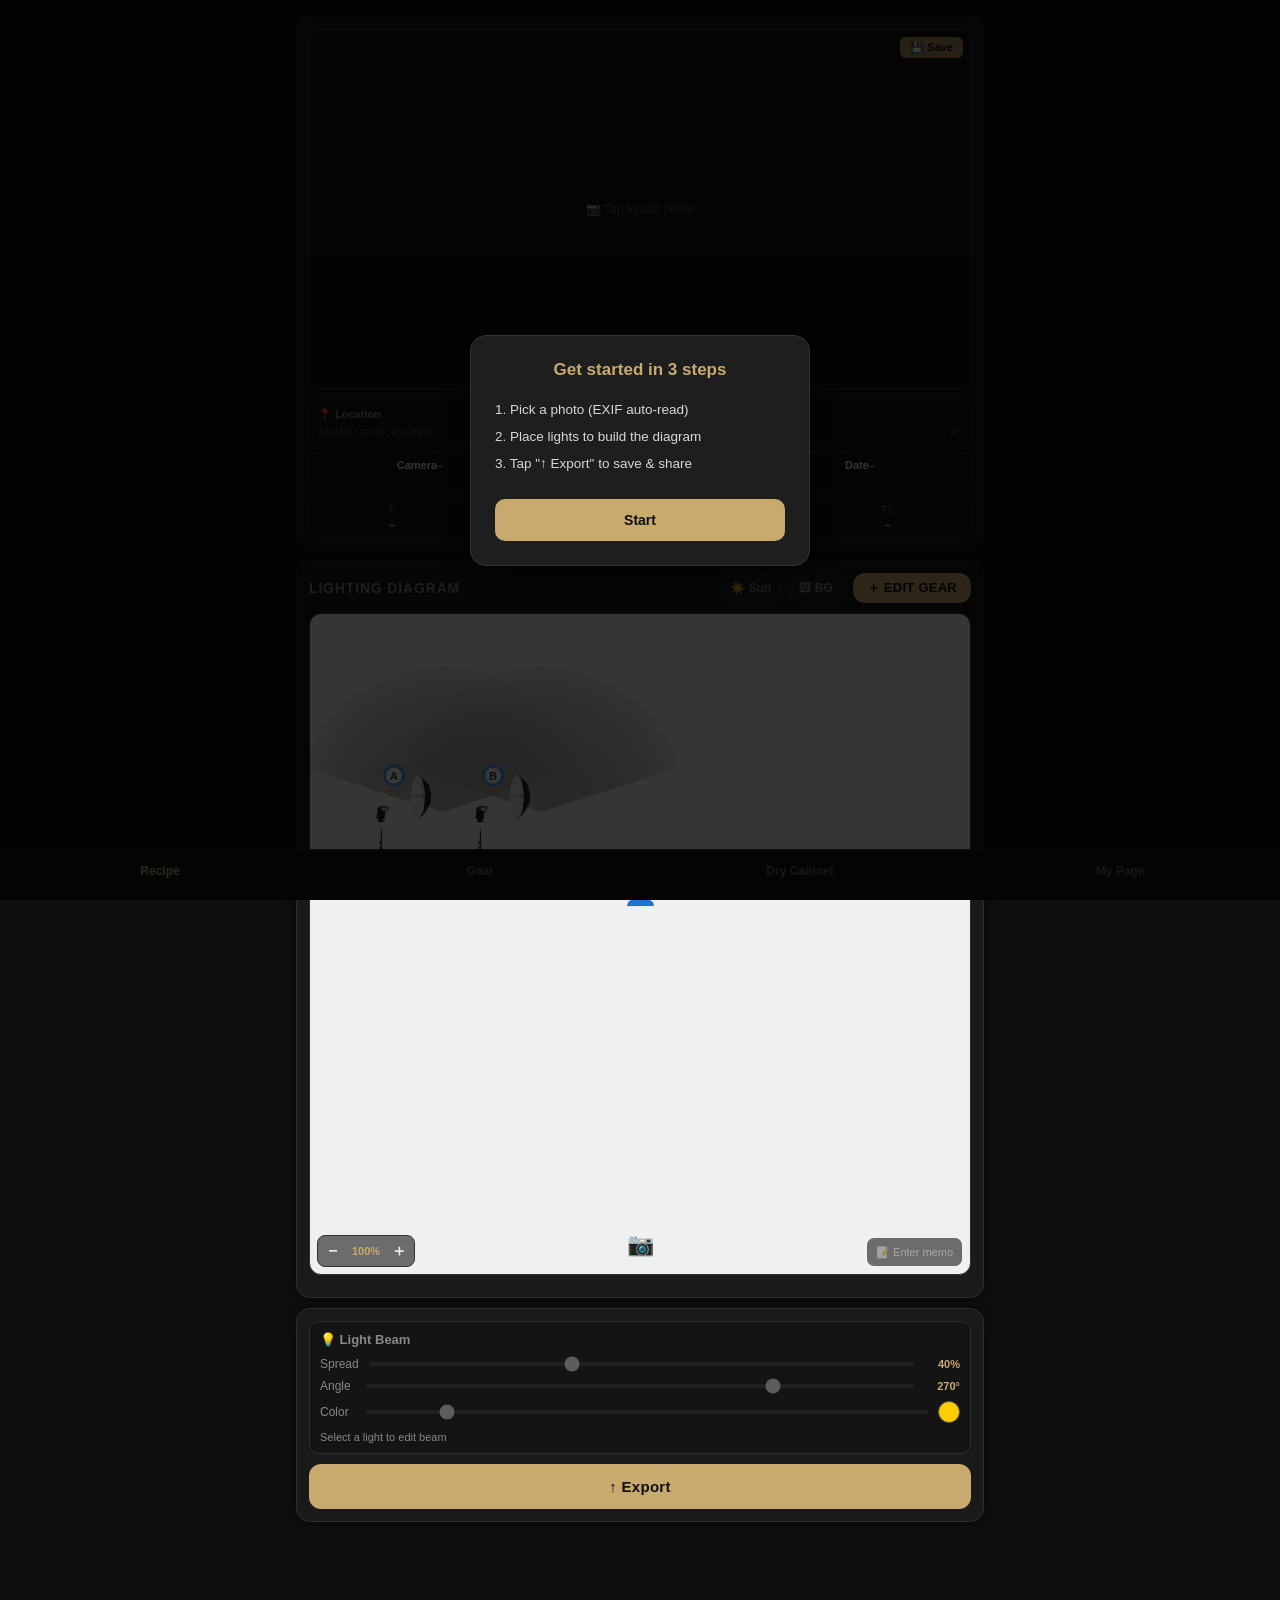
==== index.html @ 97b160a3 "Recipe sharing: share link (recipe capsule), view-only shared recipes, landing page - Export modal: " ====
<!DOCTYPE html>
<html lang="ja">
<head>
<meta charset="utf-8">
<meta name="viewport" content="width=device-width,initial-scale=1,user-scalable=no">
<title>Lighting Recipe v1.7</title>
<link rel="manifest" href="manifest.json">
<link rel="apple-touch-icon" href="icons/apple-touch-icon.png">
<meta name="apple-mobile-web-app-capable" content="yes">
<meta name="apple-mobile-web-app-status-bar-style" content="black-translucent">
<meta name="apple-mobile-web-app-title" content="LR">
<meta name="theme-color" content="#0f0f0f">
<script src="exifr.min.js"></script>
<style>
*{box-sizing:border-box;margin:0;padding:0}
body{font-family:-apple-system,BlinkMacSystemFont,'Helvetica Neue',Arial,sans-serif;background:#0f0f0f;color:#e8e8e8;-webkit-text-size-adjust:100%}
.wrap{max-width:430px;margin:auto;padding:10px}
.card{background:#1a1a1a;border-radius:14px;padding:12px;margin-bottom:10px;box-shadow:0 2px 12px rgba(0,0,0,.5);border:1px solid #2e2e2e}
.card-title{font-size:14px;font-weight:700;color:#888;margin-bottom:10px;letter-spacing:.06em;text-transform:uppercase;display:flex;justify-content:space-between;align-items:center}
/* 写真 */
.photo-box{width:100%;height:200px;background:#111;border-radius:10px;overflow:hidden;display:flex;align-items:center;justify-content:center;cursor:pointer;margin-bottom:10px;position:relative;border:1px solid #2e2e2e}
.photo-box img{width:100%;height:100%;object-fit:contain;display:none}
.photo-box img.loaded{display:block}
.photo-hint{color:#555;font-size:12px;text-align:center;position:absolute}
/* ロケーション・メモ */
.meta-row{display:flex;gap:8px;align-items:stretch}
.info-box{border:1px solid #2e2e2e;border-radius:8px;padding:8px;font-size:11px;color:#666;background:#141414}
.info-box label{display:block;margin-bottom:3px;font-weight:600;white-space:nowrap;color:#888}
.info-box input,.info-box textarea{width:100%;border:none;background:transparent;font-size:12px;color:#e8e8e8;resize:none;outline:none;font-family:inherit}
.info-box input::placeholder,.info-box textarea::placeholder{color:#444}
.info-loc{flex:1;min-width:0}
.info-memo{flex:1.4;min-width:0;display:flex;flex-direction:column}
.info-memo textarea{flex:1;min-height:56px}
/* ロケーション */
.loc-wrap{position:relative}
.loc-input-row{display:flex;align-items:center;gap:3px}
.loc-input-row input{flex:1;min-width:0}
.loc-clear{background:none;border:none;font-size:13px;color:#444;cursor:pointer;padding:0 2px;flex-shrink:0;display:none}
.loc-clear.visible{display:block}
.loc-hint{font-size:10px;color:#c8a96e;background:#1e1a12;border-radius:5px;padding:3px 5px;margin-top:4px;display:none;line-height:1.3;border:1px solid #3a3020}
.loc-hint.show{display:block}
/* 将来：Google Places API対応時にサジェスト・地図CSS復活予定 */
/* EXIF */
.exif-row{display:flex;margin-top:8px;border:1px solid #2e2e2e;border-radius:8px;overflow:hidden;background:#141414}
.exif-row .cell{flex:1;padding:6px 4px;font-size:11px;text-align:center;border-right:1px solid #2e2e2e;color:#e8e8e8}
.exif-row .cell:last-child{border-right:none}
.exif-row .cell b{display:block;font-size:10px;color:#666;font-weight:500;margin-bottom:2px}
.exif-names{display:flex;margin-top:4px;border:1px solid #2e2e2e;border-radius:8px;overflow:hidden;background:#141414}
.exif-names .cell{flex:1;padding:6px 4px;font-size:11px;text-align:center;color:#e8e8e8}
/* キャンバス */
.lighting-wrap{position:relative}
.zoom-ctrl{position:absolute;left:8px;bottom:8px;z-index:6;display:flex;align-items:center;gap:2px;background:rgba(0,0,0,.55);border:1px solid #333;border-radius:8px;padding:2px;-webkit-backdrop-filter:blur(4px);backdrop-filter:blur(4px)}
.zoom-ctrl button{width:26px;height:26px;border:none;background:transparent;color:#e8e8e8;font-size:16px;font-weight:700;cursor:pointer;border-radius:6px;-webkit-tap-highlight-color:transparent}
.zoom-ctrl button:active{background:rgba(255,255,255,.15)}
.zoom-ctrl span{font-size:11px;color:#c8a96e;font-weight:700;min-width:36px;text-align:center;cursor:pointer;-webkit-tap-highlight-color:transparent}
#canvas{width:100%;aspect-ratio:1/1;border:1px solid #2e2e2e;border-radius:12px;background:#f0f0f0;position:relative;overflow:hidden;touch-action:none}
/* 3Dモードから戻ったときのスナップショット表示（アプリ専用。Web版は lr_r3d_view が空なので出ない） */
#diag3dImg{position:absolute;inset:0;width:100%;height:100%;object-fit:cover;border-radius:11px;z-index:3;pointer-events:none}
/* 触って回せる3Dビュー（アプリのみ）。静止画の上に重ね、出力時だけ隠して静止画を撮る */
#diag3dFrame{position:absolute;inset:0;width:100%;height:100%;border:0;border-radius:11px;z-index:4;background:transparent}
/* 図の右上のボタン列。アプリの「3D編集」ボタン(native-bridge)もここに入る＝2Dボタンの隣に並ぶ */
.diag-btns{position:absolute;right:8px;top:8px;z-index:6;display:flex;gap:6px;align-items:center}
.diag-btns button{padding:5px 14px;border:1px solid #c8a96e;border-radius:8px;background:rgba(0,0,0,.55);color:#c8a96e;font-size:12px;font-weight:800;cursor:pointer;-webkit-tap-highlight-color:transparent;-webkit-backdrop-filter:blur(4px);backdrop-filter:blur(4px);position:static}
#canvas.diag3d>#lightSvg,#canvas.diag3d>.subject,#canvas.diag3d>.camera-icon,
#canvas.diag3d .light-node,#canvas.diag3d .direct-item,#canvas.diag3d .sun-node{display:none}
#canvas.diag3d .canvas-memo{z-index:4}
.subject{position:absolute;left:50%;top:42%;transform:translate(-50%,-50%);font-size:28px;user-select:none;cursor:pointer;z-index:5;padding:6px;line-height:1}
.camera-icon{position:absolute;left:50%;bottom:12px;transform:translateX(-50%);font-size:22px;user-select:none;cursor:pointer;z-index:5;padding:4px}
.camera-icon img{width:22px;height:22px;object-fit:contain;border-radius:5px;display:block}
#lightSvg{position:absolute;inset:0;width:100%;height:100%;pointer-events:none;overflow:visible}
/* ライトノード */
.light-node{position:absolute;width:80px;height:145px;background:transparent;border:none;display:flex;flex-direction:column;align-items:center;justify-content:flex-end;cursor:grab;user-select:none;touch-action:none;transition:filter .15s}
.light-node.selected{filter:drop-shadow(0 0 5px rgba(200,169,110,.9))}
/* A-Eラベル円：白抜き */
.ln-label{position:absolute;top:-5px;left:50%;transform:translateX(-50%);width:22px;height:22px;border-radius:50%;border:2.5px solid #555;background:#fff;display:flex;align-items:center;justify-content:center;font-size:11px;font-weight:800;color:#1a1a1a;line-height:1}
/* 出力ラベル */
.ln-output{position:absolute;top:19px;left:50%;transform:translateX(-50%);font-size:9px;font-weight:700;color:#c8a96e;white-space:nowrap;line-height:1}
/* 直接配置アイテム（レフ板・Flag等） */
.direct-item{position:absolute;display:flex;flex-direction:column;align-items:center;cursor:grab;user-select:none;touch-action:none;gap:2px;transition:filter .15s}
.direct-item.selected{filter:drop-shadow(0 0 5px rgba(200,169,110,.9))}
.direct-item img{width:54px;height:54px;object-fit:contain}
.direct-item-name{font-size:9px;color:#555;white-space:nowrap;max-width:70px;overflow:hidden;text-overflow:ellipsis;text-align:center}
.direct-item-del{position:absolute;top:-8px;right:-8px;width:22px;height:22px;background:#c0392b;color:#fff;border:none;border-radius:50%;font-size:12px;line-height:22px;text-align:center;cursor:pointer;display:none;padding:0}
.direct-item-del::before{content:'';position:absolute;top:-9px;left:-9px;right:-9px;bottom:-9px}
.direct-item.selected .direct-item-del{display:block}
.di-height-ring{width:42px;height:42px;border-radius:50%;display:flex;align-items:center;justify-content:center;margin-bottom:1px}
/* キャンバス内メモ（直接入力） */
.canvas-memo{position:absolute;right:8px;bottom:8px;min-width:80px;max-width:50%;min-height:28px;background:rgba(0,0,0,0.55);color:#fff;font-size:11px;line-height:1.5;padding:6px 9px;border-radius:7px;white-space:pre-wrap;word-break:break-all;backdrop-filter:blur(2px);-webkit-backdrop-filter:blur(2px);outline:none;cursor:text;-webkit-user-select:text;user-select:text}
.canvas-memo:empty:before{content:attr(data-placeholder);color:rgba(255,255,255,0.4);pointer-events:none}
/* 反転ボタン */
.btn-flip{display:inline-flex;align-items:center;gap:5px;padding:6px 12px;border:1px solid #333;border-radius:8px;background:#222;font-size:12px;font-weight:600;color:#aaa;cursor:pointer;margin-top:6px;-webkit-tap-highlight-color:transparent}
.btn-flip:active{background:#2a2a2a}
.btn-flip.flipped{background:#2a2218;border-color:#c8a96e;color:#c8a96e}
/* パネル */
#panel{margin-top:10px}
.panel-card{border:1px solid #2e2e2e;border-radius:10px;padding:10px;background:#141414}
.panel-title{font-size:13px;font-weight:700;margin-bottom:10px;color:#e8e8e8}
.slider-row{display:flex;align-items:center;gap:10px;margin-bottom:8px}
.slider-row label{font-size:12px;color:#888;min-width:36px}
.slider-row input[type=range]{flex:1;accent-color:#c8a96e;-webkit-appearance:none;height:4px;border-radius:2px;background:#333}
.slider-val{font-size:11px;color:#c8a96e;font-weight:700;min-width:36px;text-align:right}
.items-list{margin-top:8px}
.item-tag{display:inline-block;background:#252218;color:#c8a96e;border-radius:6px;padding:3px 8px;font-size:11px;margin:2px;border:1px solid #3a3020}
/* 反転ボタンと機材タグの同居行。タグが1行に収まらない場合は折り畳み（+Nで展開）。
   ここを可変長にしないことで、下の光パーツカードの位置が機材数に左右されなくなる */
.flip-row{display:flex;align-items:flex-start;gap:8px;margin-top:6px}
.flip-row .btn-flip{margin-top:0;flex-shrink:0}
.items-inline{flex:1;display:flex;flex-wrap:wrap;gap:0;max-height:26px;overflow:hidden;min-width:0}
.items-inline.expanded{max-height:none}
.items-more{flex-shrink:0;background:#1c1c1c;color:#888;border:1px solid #333;border-radius:6px;padding:3px 7px;font-size:11px;font-weight:700;cursor:pointer;-webkit-tap-highlight-color:transparent}
/* 光パーツパネル */
.light-panel-card{border:1px solid #2e2e2e;border-radius:10px;padding:10px;background:#141414;margin-bottom:10px}
.light-panel-title{font-size:13px;font-weight:700;margin-bottom:10px;color:#888}
/* 色スライダー用スウォッチ */
.color-swatch{width:22px;height:22px;border-radius:50%;border:1.5px solid #555;flex-shrink:0}
/* 太陽ノード */
.sun-node{position:absolute;width:50px;height:50px;border-radius:50%;cursor:grab;user-select:none;touch-action:none;transform:translate(-50%,-50%);transition:filter .15s;flex-shrink:0}
.sun-node.selected{filter:drop-shadow(0 0 8px rgba(255,160,0,.95))}
.sun-node svg{width:50px;height:50px;display:block;overflow:visible}
/* 太陽ボタンON状態 */
#sunToggleBtn.sun-on{background:#2a1e00;border-color:#c8a96e;color:#c8a96e}
/* 背景選択シート */
#bgSheet{display:none;position:fixed;inset:0;background:rgba(0,0,0,.6);z-index:510;align-items:flex-end;justify-content:center}
#bgSheet.open{display:flex}
.bg-sheet-inner{background:#1a1a1a;border-radius:20px 20px 0 0;padding:16px 16px 0;width:100%;max-width:430px;border-top:1px solid #333;padding-bottom:calc(env(safe-area-inset-bottom,0px) + 80px)}
.bg-sheet-title{font-size:13px;font-weight:700;color:#888;letter-spacing:.06em;text-transform:uppercase;margin-bottom:12px;text-align:center}
.bg-options{display:grid;grid-template-columns:repeat(3,1fr);gap:8px;margin-bottom:14px}
.bg-opt{border:1.5px solid #333;border-radius:10px;padding:8px 4px;text-align:center;cursor:pointer;background:#141414;-webkit-tap-highlight-color:transparent}
.bg-opt.active{border-color:#c8a96e;background:#2a2218}
.bg-opt-preview{width:100%;aspect-ratio:1/1;border-radius:6px;margin-bottom:5px;overflow:hidden;display:flex;align-items:center;justify-content:center}
.bg-opt-label{font-size:10px;color:#aaa;font-weight:600}
.bg-opt.active .bg-opt-label{color:#c8a96e}
.bg-color-row{display:flex;align-items:center;gap:10px;padding:8px 0 10px;border-top:1px solid #2a2a2a}
.bg-color-row label{font-size:12px;color:#888;flex:1}
.bg-sheet-close{width:100%;padding:12px;border:1px solid #333;border-radius:12px;background:transparent;color:#888;font-size:14px;cursor:pointer;margin-bottom:4px}
/* 背景選択シートアイテム */
.bg-sheet-opt{border:1.5px solid #333;border-radius:10px;overflow:hidden;cursor:pointer;background:#141414;-webkit-tap-highlight-color:transparent}
.bg-sheet-opt.active{border-color:#c8a96e}
.bg-sheet-preview{width:100%;aspect-ratio:1/1;overflow:hidden}
.bg-sheet-preview svg{width:100%;height:100%;display:block}
.bg-sheet-label{font-size:10px;font-weight:600;color:#aaa;text-align:center;padding:5px 2px}
.bg-sheet-opt.active .bg-sheet-label{color:#c8a96e}
/* 背景紙の柄チップ */
.bgpat-chip{padding:6px 10px;border:1px solid #333;border-radius:14px;background:#141414;color:#999;font-size:11px;font-weight:600;cursor:pointer;-webkit-tap-highlight-color:transparent}
.bgpat-chip.active{border-color:#c8a96e;color:#c8a96e;background:#2a2218}
/* 背景選択ボタン */
.bg-sel-btn{padding:4px 7px;border:none;border-radius:7px;font-size:11px;font-weight:600;color:#666;background:transparent;cursor:pointer;white-space:nowrap;-webkit-tap-highlight-color:transparent;transition:background .12s,color .12s}
.bg-sel-btn.active{background:#c8a96e;color:#0f0f0f}
/* 背景トグル（旧・互換用に残す） */
.bg-toggle input[type=checkbox]{display:none}
.bg-toggle-btn{display:inline-block;padding:5px 10px;border:1px solid #333;border-radius:8px;font-size:12px;font-weight:600;color:#888;background:#222;cursor:pointer;transition:background .15s,color .15s;user-select:none}
.bg-toggle input:checked+.bg-toggle-btn{background:#c8a96e;color:#0f0f0f;border-color:#c8a96e}
/* リセットボタン */
.btn-reset{position:absolute;top:8px;left:8px;z-index:10;background:rgba(0,0,0,0.7);color:#aaa;border:1px solid #333;border-radius:6px;padding:4px 8px;font-size:11px;font-weight:600;cursor:pointer;backdrop-filter:blur(4px);-webkit-backdrop-filter:blur(4px);display:none}
.btn-reset.visible{display:block}
.btn-reset:active{background:rgba(180,0,0,0.7);color:#fff}
/* 保存ボタン */
.btn-save-recipe{position:absolute;top:8px;right:8px;z-index:10;background:rgba(200,169,110,0.85);color:#0f0f0f;border:none;border-radius:6px;padding:4px 10px;font-size:11px;font-weight:700;cursor:pointer;backdrop-filter:blur(4px);-webkit-backdrop-filter:blur(4px)}
.btn-save-recipe:active{background:rgba(200,169,110,1)}
/* 保存ダイアログ */
#saveDialog{display:none;position:fixed;inset:0;background:rgba(0,0,0,.75);z-index:600;align-items:center;justify-content:center;padding:20px}
#saveDialog.open{display:flex}
.save-dlg{background:#1e1e1e;border:1px solid #333;border-radius:16px;padding:20px;width:100%;max-width:340px}
.save-dlg h3{font-size:16px;font-weight:700;color:#e8e8e8;margin-bottom:14px}
.save-dlg input{width:100%;padding:10px;border:1px solid #333;border-radius:8px;font-size:14px;outline:none;background:#141414;color:#e8e8e8;margin-bottom:16px}
.save-dlg input:focus{border-color:#c8a96e}
.save-dlg-btns{display:flex;gap:8px}
.save-dlg-btns button{flex:1;padding:12px;border-radius:10px;font-size:14px;font-weight:600;cursor:pointer}
.btn-save-cancel{background:#252525;border:1px solid #333;color:#aaa}
.btn-save-ok{background:#c8a96e;border:none;color:#0f0f0f}
/* ── 出力モーダル ── */
#exportModal{display:none;position:fixed;inset:0;background:rgba(0,0,0,.8);z-index:300;align-items:center;justify-content:center;padding:20px;overflow-y:auto}
#exportModal.open{display:flex}
.export-sheet{background:#1a1a1a;border-radius:16px;padding:20px;width:100%;max-width:400px;border:1px solid #333;max-height:calc(100vh - 40px);overflow-y:auto}
.export-sheet h3{font-size:15px;font-weight:700;color:#e8e8e8;margin-bottom:16px;text-align:center}
.export-checks{display:flex;flex-direction:column;gap:12px;margin-bottom:20px}
.export-check-row{display:flex;align-items:center;gap:10px;cursor:pointer}
.export-check-row input[type=checkbox]{width:18px;height:18px;accent-color:#c8a96e;cursor:pointer;flex-shrink:0}
.export-check-row span{font-size:13px;color:#e8e8e8}
.btn-export-go{width:100%;padding:14px;border:none;border-radius:12px;background:#c8a96e;color:#0f0f0f;font-size:15px;font-weight:700;cursor:pointer;margin-bottom:10px}
.btn-export-cancel{width:100%;padding:12px;border:1px solid #333;border-radius:12px;background:transparent;color:#888;font-size:14px;cursor:pointer}
.btn-builder{display:block;width:100%;padding:14px;border:none;border-radius:12px;background:#c8a96e;color:#0f0f0f;font-size:15px;font-weight:700;cursor:pointer;text-align:center;text-decoration:none;-webkit-tap-highlight-color:transparent;letter-spacing:.02em}
.btn-builder:active{background:#b8956a}
/* 保存上限ダイアログ */
#limitOverlay{display:none;position:fixed;inset:0;background:rgba(0,0,0,.75);z-index:700;align-items:center;justify-content:center;padding:20px}
#limitOverlay.open{display:flex}
.limit-dlg{background:#1e1e1e;border:1px solid #333;border-radius:16px;padding:24px;max-width:320px;width:100%}
.limit-dlg h3{font-size:16px;font-weight:800;color:#e8e8e8;margin-bottom:8px}
.limit-dlg p{font-size:13px;color:#888;line-height:1.7;margin-bottom:20px}
.limit-btns{display:flex;flex-direction:column;gap:8px}
.btn-limit-delete{padding:13px;border-radius:10px;font-size:14px;font-weight:700;cursor:pointer;background:#252525;border:1px solid #444;color:#e8e8e8;width:100%}
.btn-limit-sub{padding:13px;border-radius:10px;font-size:14px;font-weight:700;cursor:pointer;background:#c8a96e;border:none;color:#0f0f0f;width:100%}
.btn-limit-cancel{padding:11px;border-radius:10px;font-size:13px;cursor:pointer;background:transparent;border:1px solid #2a2a2a;color:#666;width:100%}
/* タブバー */
.tab-bar{position:fixed;bottom:0;left:0;right:0;display:flex;background:#111;border-top:1px solid #2e2e2e;z-index:500;max-width:100%}
.tab-bar a{flex:1;display:flex;align-items:flex-start;justify-content:center;padding:14px 0 calc(env(safe-area-inset-bottom,0px) + 22px);text-decoration:none;font-size:12px;font-weight:600;color:#666;-webkit-tap-highlight-color:transparent;transition:color .15s}
.tab-bar a.active{color:#c8a96e}
.tab-spacer{height:82px}
/* ── PC・タブレット横（広い画面）：写真とライティング図をゆったり大きく表示 ──
   末尾に置くことで、上の基本ルール(.photo-box height等)を確実に上書きする。
   図はノード位置が%指定なので幅が広がれば自動でスケールする。 */
/* ── ⭐9/15 共有レシピ（見るだけ）: 写真なし・図は2D/3Dビューのみ・操作ロック ── */
.shared-view .photo-box, .shared-view #btnReset, .shared-view #btnSave, .shared-view #panel,
.shared-view #beamPanelCard, .shared-view #lead3dChip, .shared-view .bg-toggle-btn, .shared-view #editBtnLink { display:none !important }
.shared-view .light-node, .shared-view .direct-item, .shared-view .subject, .shared-view .camera-icon,
.shared-view .exif-names .cell, .shared-view #canvasMemo, .shared-view #locInput { pointer-events:none }
.shared-view #locClearBtn, .shared-view #firstHint { display:none !important }
#sharedHead { display:none; padding:12px 14px; border:1px solid #3d6fb8; border-radius:12px; background:#101826; margin-bottom:10px }
.shared-view #sharedHead { display:block }
#sharedHead .sh-title { font-size:13px; font-weight:800; color:#7fb0ff }
#sharedHead .sh-name { font-size:16px; font-weight:800; color:#e8e8e8; margin-top:4px; word-break:break-all }
#sharedHead .sh-hint { font-size:11px; color:#888; margin-top:4px; line-height:1.5 }
#sharedBar { display:none }
.shared-view #sharedBar { display:block }
#sharedBar .btn-close-shared { width:100%; padding:14px; border:1px solid #3d6fb8; border-radius:12px; background:#101826; color:#7fb0ff; font-size:14px; font-weight:800; cursor:pointer; -webkit-tap-highlight-color:transparent }
#sharedImportDlg { display:none; position:fixed; inset:0; background:rgba(0,0,0,.8); z-index:900; align-items:center; justify-content:center; padding:20px }
#sharedImportDlg.open { display:flex }
#sharedImportDlg .sid { background:#1e1e1e; border:1px solid #333; border-radius:16px; max-width:360px; width:100%; padding:22px }
#sharedImportDlg h3 { margin:0 0 10px; font-size:16px; color:#7fb0ff }
#sharedImportDlg p { font-size:13px; color:#ccc; line-height:1.6; margin:0 0 8px }
#sharedImportDlg .sid-incl { font-size:11px; color:#888; margin-bottom:14px }
#sharedImportDlg button { width:100%; padding:12px; border:none; border-radius:10px; font-size:14px; font-weight:800; cursor:pointer; margin-top:8px }
#sharedImportDlg .sid-yes { background:#c8a96e; color:#0f0f0f }
#sharedImportDlg .sid-no { background:#2a2a2a; color:#aaa }
@media (min-width:820px){
  .wrap{max-width:720px;padding:16px}
  .photo-box{height:360px}
}
</style>
</head>
<body>
<div class="wrap">
  <div class="card">
    <!-- ⭐9/15 共有レシピ（見るだけ）の見出し。写真枠の代わりに出す -->
    <div id="sharedHead">
      <div class="sh-title" data-i18n="sharedViewTitle">🔗 共有レシピ（見るだけ）</div>
      <div class="sh-name" id="sharedHeadName"></div>
      <div class="sh-hint" data-i18n="sharedViewHint">図は動かせません。3Dでは動かして確認できます（保存はされません）</div>
    </div>
    <!-- 写真エリア（リセットボタン付き） -->
    <div style="position:relative">
      <button class="btn-reset" id="btnReset" type="button" onclick="resetAll()" data-i18n="btnReset">🔄 新規</button>
      <button class="btn-save-recipe" id="btnSave" type="button" onclick="saveRecipeDialog()" data-i18n="btnSave">💾 保存</button>
      <label for="fileInput" style="display:block;cursor:pointer">
        <div class="photo-box">
          <img id="photoImg" alt="">
          <div class="photo-hint" id="photoHint">📷 タップして写真を追加</div>
        </div>
      </label>
    </div>
    <input type="file" id="fileInput" accept="image/*" style="display:none">
    <input type="file" id="cameraIconInput" accept="image/*" style="display:none">

    <div class="meta-row">
      <div class="info-box info-loc" style="flex:1">
        <label id="locLabel">📍 ロケーション</label>
        <div class="loc-wrap">
          <div class="loc-input-row">
            <input id="locInput" placeholder="スタジオ名・場所など" autocomplete="off" autocorrect="off" autocapitalize="off" oninput="locClearBtn.classList.toggle('visible',this.value.length>0);saveSession()">
            <button class="loc-clear visible" id="locClearBtn" type="button" onclick="locInput.value='';locClearBtn.classList.remove('visible');saveSession()" style="display:none">✕</button>
          </div>
        </div>
      </div>
    </div>
    <div class="exif-names">
      <div class="cell" onclick="editGearPrice('camera')" style="cursor:pointer"><b id="exCameraLabel">カメラ</b><span id="exCamera">–</span><span id="exCameraPrice" style="display:block;font-size:9px;color:#7ac87a;margin-top:1px;min-height:11px"></span></div>
      <div class="cell" onclick="editGearPrice('lens')" style="cursor:pointer"><b id="exLensLabel">レンズ</b><span id="exLens">–</span><span id="exLensPrice" style="display:block;font-size:9px;color:#7ac87a;margin-top:1px;min-height:11px"></span></div>
      <div class="cell"><b id="exDateLabel">撮影日</b><span id="exDate">–</span></div>
    </div>
    <div class="exif-row">
      <div class="cell"><b id="exFLabel">F値</b><span id="exF">–</span></div>
      <div class="cell"><b id="exSSLabel">SS</b><span id="exSS">–</span></div>
      <div class="cell"><b id="exISOLabel">ISO</b><span id="exISO">–</span></div>
      <div class="cell"><b id="exFLLabel">焦点距離</b><span id="exFL">–</span></div>
    </div>
  </div>

  <div class="card">
    <div class="card-title">
      <span id="lightingTitle">ライティング図</span>
      <div style="display:flex;align-items:center;gap:6px">
        <button class="bg-toggle-btn" id="sunToggleBtn" onclick="toggleSun()" title="太陽" data-i18n="sunToggle" data-i18n-title="sunToggle">☀️ 太陽</button>
        <button class="bg-toggle-btn" id="bgToggleBtn" onclick="openBgSheet()" title="背景" data-i18n-title="bgToggle"><span data-i18n="bgToggle">🖼 背景</span><span id="bgToggleSub" style="font-size:10px;margin-left:3px;opacity:.7"></span></button>
        <a class="btn-builder" id="editBtnLink" href="builder.html" style="width:auto;padding:6px 14px;font-size:13px"><span id="editBtnText">＋ 機材編集</span></a>
      </div>
    </div>
    <div class="lighting-wrap">
      <div class="diag-btns" id="diagBtns">
        <button id="lead3dChip" onclick="openLead3dSheet(event)" title="3D" style="display:none" data-i18n="lead3dChip">🔗 3D</button>
        <button id="view3dBtn" onclick="toggleDiagView()" title="2D／3D" style="display:none">2D</button>
      </div>
      <div id="canvas">
        <svg id="lightSvg" xmlns="http://www.w3.org/2000/svg"><g id="bgGroup"></g></svg>
        <div class="subject" onclick="openSubjectSheet(event)">👤</div>
        <div class="camera-icon" onclick="openCameraSheet(event)">📷</div>
        <div class="canvas-memo" id="canvasMemo" contenteditable="true" data-placeholder="📝 メモを入力" data-i18n-dph="memoCanvasPh"></div>
      </div>
      <!-- ズーム（表示のみ。ピンチ＋ボタン。保存レイアウト・出力には影響しない） -->
      <div class="zoom-ctrl">
        <button onclick="setDiagZoom(diagZoom-0.1)" aria-label="zoom out">−</button>
        <span id="zoomPct" onclick="setDiagZoom(1)" title="100%に戻す">100%</span>
        <button onclick="setDiagZoom(diagZoom+0.1)" aria-label="zoom in">＋</button>
      </div>
    </div>
    <div id="panel"></div>
  </div>

  <div class="card" id="beamPanelCard">
    <div class="light-panel-card">
      <div class="light-panel-title" id="beamTitle">💡 光パーツ（選択中のライト）</div>
      <div class="slider-row">
        <label id="beamLabel">配光</label>
        <input type="range" id="beamSlider" min="5" max="100" value="40" step="1">
        <span class="slider-val" id="beamVal">40%</span>
      </div>
      <div class="slider-row">
        <label id="angleLabel">角度</label>
        <input type="range" id="angleSlider" min="0" max="360" value="270" step="1">
        <span class="slider-val" id="angleVal">270°</span>
      </div>
      <div class="slider-row">
        <label id="colorLabel">色</label>
        <input type="range" id="colorSlider" min="0" max="360" value="48" step="1">
        <span class="color-swatch" id="colorSwatch" style="background:hsl(48,100%,50%)"></span>
      </div>
      <div style="font-size:11px;color:#888;margin-top:4px" id="beamHint">ライトを選択すると光パーツが表示されます</div>
    </div>
    <button class="btn-builder" onclick="openExportModal()" data-i18n="exportBtn">↑ 出力</button>
  </div>
  <!-- ⭐9/15 共有レシピでは出力ボタンの位置に「共有レシピを閉じる」 -->
  <div class="card" id="sharedBar">
    <button class="btn-close-shared" onclick="closeSharedRecipe()" data-i18n="closeShared">✕ 共有レシピを閉じる</button>
  </div>
</div>

<!-- ⭐9/15 共有リンクからの取り込み確認 -->
<div id="sharedImportDlg">
  <div class="sid">
    <h3 data-i18n="sharedImportTitle">🔗 レシピを読み込みますか？</h3>
    <p id="sharedImportBody"></p>
    <div class="sid-incl" id="sharedImportIncl"></div>
    <button class="sid-yes" id="sharedImportYes" data-i18n="sharedImportYes">読み込む</button>
    <button class="sid-no" id="sharedImportNo" data-i18n="sharedImportNo">やめる</button>
  </div>
</div>

<script src='i18n.js'></script>
<script>
// ══════════════════════════════════════
//  i18n
// ══════════════════════════════════════
// i18n: loaded from shared i18n.js (I18N / detectLang / LANG / T are provided globally)

function applyI18n(){
  const s=(id,v)=>{const e=document.getElementById(id);if(e)e.textContent=v;};
  const sh=(id,v)=>{const e=document.getElementById(id);if(e)e.innerHTML=v;};
  s('photoHint',T.photoHint);
  s('locLabel',T.locLabel);
  document.getElementById('locInput').placeholder=T.locPlaceholder;
  s('memoLabel',T.memoLabel);
  
  s('lightingTitle',T.lightingTitle);
  s('editBtnText',T.editBtn);
  s('legendTop',T.legendHigh);
  s('legendBtm',T.legendLow);
  s('beamTitle',T.beamTitle);
  s('beamLabel',T.beamLabel);
  s('angleLabel',T.angleLabel);
  s('colorLabel',T.colorLabel);
  s('beamHint',T.beamHint);
  s('builderBtnText',T.builderBtn);
  s('exCameraLabel',T.exCamera);s('exLensLabel',T.exLens);s('exDateLabel',T.exDate);
  s('exFLabel',T.exF);s('exSSLabel',T.exSS);s('exISOLabel',T.exISO);s('exFLLabel',T.exFL);
}

// ── ロケーション（テキスト入力のみ）──────
// 将来：Google Places API対応時にサジェスト・地図を復活予定
const locInput=document.getElementById('locInput');
const locClearBtn=document.getElementById('locClearBtn');
if(locClearBtn) locClearBtn.style.display='block';

// ── EXIF ──────────────────────────────
document.getElementById('fileInput').addEventListener('change',function(e){
  const file=e.target.files[0];
  if(!file)return;
  // 既に写真がある場合は「差し替え」。写真とEXIFの差し替え可否を2段で確認する。
  //  ・写真を差し替えるか？ → キャンセルなら何もしない
  //  ・EXIFも新しい写真のものにするか？ → キャンセルなら元のEXIF（撮影データ）を保持
  // ※機種変更時にスクショ等でEXIFが無い写真へ差し替えても、元の撮影データを失わないようにする。
  const isReplacing=document.getElementById('photoImg').classList.contains('loaded');
  let applyExif=true;
  if(isReplacing){
    if(!confirm(T.replacePhotoConfirm)){ e.target.value=''; return; }
    applyExif=confirm(T.replaceExifConfirm);
  }
  // 写真表示 + localStorageに保存（Base64）
  // FileReaderでBase64変換 → 表示・保存・EXIF解析をすべてonload内で実行
  const reader=new FileReader();
  reader.onload=async ev=>{
    const dataUrl=ev.target.result;
    // 写真表示
    const img=document.getElementById('photoImg');
    img.onload=()=>{img.classList.add('loaded');};
    img.src=dataUrl;
    document.getElementById('photoHint').style.display='none';
    document.getElementById('btnReset').classList.add('visible');
    // IndexedDBに保存
    savePhotoToSession(dataUrl);
    // 差し替えで「EXIFは元のまま保持」を選んだ場合は、新しい写真のEXIFを取り込まない
    if(!applyExif) return;
    // EXIF解析
    try{
      const ex=await exifr.parse(file,{tiff:true,exif:true,gps:false,ifd0:true});
      if(!ex)return;
      document.getElementById('exCamera').textContent=ex.Make&&ex.Model?ex.Make+' '+ex.Model:(ex.Model||'–');
      document.getElementById('exLens').textContent=ex.LensModel||'–';
      document.getElementById('exF').textContent=ex.FNumber?'F'+ex.FNumber:'–';
      document.getElementById('exSS').textContent=ex.ExposureTime?(ex.ExposureTime<1?'1/'+Math.round(1/ex.ExposureTime)+'s':ex.ExposureTime+'s'):'–';
      document.getElementById('exISO').textContent=ex.ISO?'ISO'+ex.ISO:'–';
      document.getElementById('exFL').textContent=ex.FocalLength?ex.FocalLength+'mm':'–';
      const dt=ex.DateTimeOriginal||ex.DateTime||ex.CreateDate;
      if(dt){
        const d=dt instanceof Date?dt:new Date(String(dt).replace(':','/',1).replace(':','/',1));
        if(!isNaN(d.getTime()))document.getElementById('exDate').textContent=d.getFullYear()+'/'+String(d.getMonth()+1).padStart(2,'0')+'/'+String(d.getDate()).padStart(2,'0');
      }
      // EXIFをlocalStorageに独立保存
      saveExif({
        camera:document.getElementById('exCamera').textContent,
        lens:  document.getElementById('exLens').textContent,
        date:  document.getElementById('exDate').textContent,
        f:     document.getElementById('exF').textContent,
        ss:    document.getElementById('exSS').textContent,
        iso:   document.getElementById('exISO').textContent,
        fl:    document.getElementById('exFL').textContent,
      });
      renderGearPriceDisplay(); // 新しいカメラ・レンズ名に応じて価格表示を更新
    }catch(err){console.warn('EXIF error:',err);}
  };
  reader.readAsDataURL(file);
  // 同じ写真をもう一度選んでも change が発火するように value をクリア（Android/Chrome）
  try{ e.target.value=''; }catch(_){}
});

// ══════════════════════════════════════
//  高さ→色
// ══════════════════════════════════════
const HEIGHT_MIN=0,HEIGHT_MAX=300,HEIGHT_DEFAULT=150;
function heightToColor(h){
  // 低い=薄い水色 → 高い=濃い青
  const stops=[
    [0,  [180,220,255]],  // 薄い水色
    [150,[80, 160,240]],  // 中間の青
    [300,[10,  60,180]],  // 濃い青
  ];
  for(let i=0;i<stops.length-1;i++){
    const[h0,c0]=stops[i],[h1,c1]=stops[i+1];
    if(h>=h0&&h<=h1){const t=(h-h0)/(h1-h0);return`rgb(${Math.round(c0[0]+(c1[0]-c0[0])*t)},${Math.round(c0[1]+(c1[1]-c0[1])*t)},${Math.round(c0[2]+(c1[2]-c0[2])*t)})`;}
  }
  return'rgb(10,60,180)';
}

// ══════════════════════════════════════
//  localStorage
// ══════════════════════════════════════
const LS_KEY='lightingRecipeLights';
let lights=[],selected=null,selectedDirect=null;
// 背景レイヤー：複数同時ON可（2026-07-28 ラジオ式から変更）。描画順は 山脈(最奥)→背景紙→テーブル(手前)。
let bgLayers={paper:false,table:false,mountain:false};
let bgPattern='solid'; // 背景紙の柄: solid|concrete|wood|tile|marble|brick
// 旧データ（bgType文字列）→ bgLayers への変換（セッション・保存レシピの後方互換）
function bgLayersFromLegacy(t){ return {paper:t==='paper',table:t==='table',mountain:t==='mountain'}; }
function anyBgOn(){ return !!(bgLayers.paper||bgLayers.table||bgLayers.mountain); }
function activeBgLabel(){
  const L=[];
  if(bgLayers.mountain)L.push(T.bgMountain);
  if(bgLayers.paper)L.push(T.bgPaper);
  if(bgLayers.table)L.push(T.bgTable);
  return L.join('・');
}
let sunOn=false;
let sunPos={x:20,y:15};
let sunBeam=60;   // 配光%
let sunAngle=90;  // 角度° (下向きがデフォルト)
let sunHue=48;    // 色相（光パーツカラー、初期値は既存の暖色ゴールドと同じ）
let selectedSun=false;

// ライティング図の表示ズーム（作業補助・表示のみ。保存レイアウトや出力画像には影響しない）。1.0=100%〜0.5=50%
const DIAG_ZOOM_MIN=0.5, DIAG_ZOOM_MAX=1, DIAG_ZOOM_KEY='lr_diag_zoom';
// 別ページから戻っても維持されるようlocalStorageから復元
let diagZoom=(function(){ try{ const z=parseFloat(localStorage.getItem(DIAG_ZOOM_KEY)); return (z>=DIAG_ZOOM_MIN&&z<=DIAG_ZOOM_MAX)?z:1; }catch(e){ return 1; } })();

const DEFAULT_HUE=48; // 既存の見た目（#ffcc00相当）を再現するデフォルト色相

// 新規ライトのデフォルト（A-Eは1段目、F-J（有料枠）は2段目に配置）
function defLight(i){
  const lbl=(typeof LIGHT_LABELS!=='undefined')?LIGHT_LABELS[i]:['A','B','C','D','E','F','G','H','I','J'][i];
  // ⭐9/1: 新しいライトの既定色は 0°＝白色光（3Dの既定と揃える）。
  //   ⚠️DEFAULT_HUE(48) は消さない。**color未設定の既存レシピ**はアンバーのまま保つための
  //     後方互換フォールバックとして `l.color ?? DEFAULT_HUE` で使い続ける。
  return {id:lbl,items:[],height:HEIGHT_DEFAULT,x:20+(i%5)*15,y:30+Math.floor(i/5)*24,beam:40,angle:270,output:null,color:0};
}
// 初回起動シード：完全新規（キー自体が無い）ときだけ、ライトAとマイセット1枠に
// 定番の組み合わせ（スタンド1052BAC＋AD100Pro＋白アンブレラ85cm）を入れておく。
// 空のUIだと初見ユーザーが使い方を掴めず離脱するため（2026-08-22ユーザー決定）。
// ※キーが存在する場合（空配列含む）は何もしない＝既存ユーザーや「意図して空にした」状態は尊重。
//   機材3点は builder.html の DEFAULT_DB プリセットに実在する名前（displayName形式）と一致させること。
// ⭐2026-09-01: ライトを**2灯**置くようにした（ユーザー決定）。A=ライトビルダーの定番、
//   B=マイセットAと同じ構成。図が最初から埋まっていることで使い方が伝わりやすく、
//   さらに「図が空のまま3Dを開く」経路（3Dが真っ暗になる不具合の発生条件）も踏みにくくなる。
//   ⚠️発火条件は従来どおり **キー自体が無いとき（＝完全新規）だけ**。既存ユーザーのデータには触らない。
const SEED_KIT=['Godox 1052BAC','Godox AD100Pro','White Umbrella 85cm'];
(function seedFirstRun(){
  try{
    if(localStorage.getItem(LS_KEY)===null){
      const a=defLight(0); a.items=SEED_KIT.slice();
      const b=defLight(1); b.items=SEED_KIT.slice();   // マイセットAと同じ構成を2灯目に
      localStorage.setItem(LS_KEY, JSON.stringify([a,b]));
    }
    if(localStorage.getItem('lr_mySet')===null){
      localStorage.setItem('lr_mySet', JSON.stringify([
        {items:[
          {name:'Godox AD100Pro',catId:'strobe'},
          {name:'Godox 1052BAC',catId:'stand'},
          {name:'White Umbrella 85cm',catId:'umbrella'}
        ]},null,null,null,null
      ]));
    }
  }catch(e){}
})();

function loadLights(){
  let s=null;
  try{ s=JSON.parse(localStorage.getItem(LS_KEY)); }catch(e){}
  const n=(typeof maxLights==='function')?maxLights():5;  // 無料5(A-E) / 有料10(A-J)
  const arr=Array.isArray(s)?s:[];
  const out=[];
  for(let i=0;i<n;i++){ out.push(arr[i]||defLight(i)); }
  return out;
}

// ══════════════════════════════════════
//  セッション保存（写真・ロケ・メモ・背景）
// ══════════════════════════════════════
const SS_KEY='lr_session';

const EXIF_KEY='lr_exif';

function saveExif(ex){
  // EXIFを専用キーで保存（saveSessionとは独立）
  try{ localStorage.setItem(EXIF_KEY, JSON.stringify(ex)); }catch(e){}
}

function restoreExif(){
  try{
    const raw=localStorage.getItem(EXIF_KEY);
    if(!raw)return;
    const ex=JSON.parse(raw);
    const set=(id,v)=>{if(v&&v!=='–'){const e=document.getElementById(id);if(e)e.textContent=v;}};
    set('exCamera',ex.camera);
    set('exLens',  ex.lens);
    set('exDate',  ex.date);
    set('exF',     ex.f);
    set('exSS',    ex.ss);
    set('exISO',   ex.iso);
    set('exFL',    ex.fl);
  }catch(e){}
  renderGearPriceDisplay();
}

// ══════════════════════════════════════
//  機材費用（カメラ・レンズ・Light Builder機材の合計）
// ══════════════════════════════════════
const GEAR_PRICE_KEY='lr_gearPriceMap';

function loadGearPriceMap(){
  try{ return JSON.parse(localStorage.getItem(GEAR_PRICE_KEY)||'{}'); }catch(e){ return {}; }
}
function saveGearPriceMap(map){
  try{ localStorage.setItem(GEAR_PRICE_KEY, JSON.stringify(map)); }catch(e){}
}

// カメラ・レンズの価格表示を更新（タップで編集可能）
function renderGearPriceDisplay(){
  const map=loadGearPriceMap();
  const camName=document.getElementById('exCamera')?.textContent;
  const lensName=document.getElementById('exLens')?.textContent;
  const camEl=document.getElementById('exCameraPrice');
  const lensEl=document.getElementById('exLensPrice');
  if(camEl){
    camEl.textContent = (camName&&camName!=='–') ? (map[camName]?formatMoney(map[camName]):T.notSet) : '';
  }
  if(lensEl){
    lensEl.textContent = (lensName&&lensName!=='–') ? (map[lensName]?formatMoney(map[lensName]):T.notSet) : '';
  }
}

// カメラ・レンズの価格をタップで入力（一度入力すれば同じ機材名で次回以降も自動反映）
function editGearPrice(kind){
  const el = kind==='camera' ? document.getElementById('exCamera') : document.getElementById('exLens');
  const name = el?.textContent;
  if(!name || name==='–') return; // 写真未登録でEXIFがない場合は何もしない
  const map=loadGearPriceMap();
  const current=map[name];
  const input=window.prompt(T.pricePromptWrap(name), current?String(current):'');
  if(input===null) return; // キャンセル
  const num=Number(String(input).replace(/[^\d]/g,''));
  if(num>0) map[name]=num;
  else delete map[name];
  saveGearPriceMap(map);
  renderGearPriceDisplay();
}

// 機材名（メーカー+型番）からBuilderで設定した価格を取得
function getGearPrice(name){
  try{
    const additions=JSON.parse(localStorage.getItem('lr_defaultAdditions')||'{}');
    for(const items of Object.values(additions)){
      const found=(items||[]).find(it=>typeof it==='object'&&(it.maker?it.maker+' '+it.model:it.model)===name);
      if(found && found.price) return Number(found.price)||0;
    }
    const customs=JSON.parse(localStorage.getItem('lr_customCats')||'[]');
    for(const c of customs){
      const found=(c.items||[]).find(it=>typeof it==='object'&&(it.maker?it.maker+' '+it.model:it.model)===name);
      if(found && found.price) return Number(found.price)||0;
    }
  }catch(e){}
  return 0;
}

// カメラ・レンズ・ライティング図の全機材の合計費用を算出
function computeTotalGearCost(){
  const map=loadGearPriceMap();
  const camName=document.getElementById('exCamera')?.textContent;
  const lensName=document.getElementById('exLens')?.textContent;
  let total=0;
  if(camName && camName!=='–' && map[camName]) total+=Number(map[camName]);
  if(lensName && lensName!=='–' && map[lensName]) total+=Number(map[lensName]);
  const usedNames=new Set();
  lights.forEach(l=>(l.items||[]).forEach(n=>usedNames.add(n)));
  loadDirectItems().forEach(di=>usedNames.add(di.name));
  usedNames.forEach(n=>{ total+=getGearPrice(n); });
  return total;
}

function saveSession(){
  try{
    const s={
      loc:document.getElementById('locInput').value,
      memo:getCanvasMemo(),
      bgLayers:{...bgLayers},
      bgPattern:bgPattern,
      bgPaperColor:document.getElementById('bgPaperColor')?.value||'#ffffff',
      bgTableColor:document.getElementById('bgTableColor')?.value||'#ffffff',
      sunOn:sunOn,
      sunPos:sunPos,
      sunBeam:sunBeam,
      sunAngle:sunAngle,
      sunHue:sunHue,
      subjectId:subjectId,
    };
    localStorage.setItem(SS_KEY,JSON.stringify(s));
  }catch(e){}
}

// ── IndexedDB（写真保存用・最大数百MB）──
const IDB_NAME='lr_db', IDB_STORE='photos', IDB_VER=1;

function openIDB(){
  return new Promise((resolve,reject)=>{
    const req=indexedDB.open(IDB_NAME,IDB_VER);
    req.onupgradeneeded=e=>e.target.result.createObjectStore(IDB_STORE);
    req.onsuccess=e=>resolve(e.target.result);
    req.onerror=e=>reject(e.target.error);
  });
}

async function savePhotoToSession(dataUrl){
  try{
    const db=await openIDB();
    const tx=db.transaction(IDB_STORE,'readwrite');
    tx.objectStore(IDB_STORE).put(dataUrl,'current_photo');
    await new Promise((res,rej)=>{tx.oncomplete=res;tx.onerror=rej;});
    db.close();
  }catch(e){console.warn('photo IDB save failed:',e);}
}

async function loadPhotoFromIDB(){
  try{
    const db=await openIDB();
    const tx=db.transaction(IDB_STORE,'readonly');
    const result=await new Promise((res,rej)=>{
      const req=tx.objectStore(IDB_STORE).get('current_photo');
      req.onsuccess=e=>res(e.target.result);
      req.onerror=rej;
    });
    db.close();
    return result||null;
  }catch(e){return null;}
}

function restoreSession(){
  // ロケ・メモ・背景・EXIFをまとめて復元（tryの外でrawを宣言）
  let s=null;
  try{
    const raw=localStorage.getItem(SS_KEY);
    if(raw) s=JSON.parse(raw);
  }catch(e){}

  if(s){
    if(s.loc){
      document.getElementById('locInput').value=s.loc;
    }
    if(s.memo)   setCanvasMemo(s.memo);
    // 色：新形式（紙・テーブル独立）。旧形式の単一bgColorは両方に反映
    const _pc=document.getElementById('bgPaperColor'), _tc=document.getElementById('bgTableColor');
    if(s.bgPaperColor&&_pc) _pc.value=s.bgPaperColor;
    else if(s.bgColor&&_pc) _pc.value=s.bgColor;
    if(s.bgTableColor&&_tc) _tc.value=s.bgTableColor;
    else if(s.bgColor&&_tc) _tc.value=s.bgColor;
    // 背景：新形式(bgLayers)優先、旧形式(bgType文字列)は変換して読む
    if(s.bgLayers) bgLayers={paper:!!s.bgLayers.paper,table:!!s.bgLayers.table,mountain:!!s.bgLayers.mountain};
    else if(s.bgType!=null) bgLayers=bgLayersFromLegacy(s.bgType);
    if(s.bgPattern) bgPattern=s.bgPattern;
    refreshBgUI();
    // ⭐9/2 ONだけでなく**OFFも反映**する。以前は true のときしか立てていなかったので、3Dで太陽を消して戻っても2Dは点いたままだった（2D↔3Dの相互反映・ユーザー指摘）。
    sunOn=!!s.sunOn;
    document.getElementById('sunToggleBtn')?.classList.toggle('sun-on',sunOn);
    if(s.sunPos)         sunPos={...s.sunPos};
    if(s.sunBeam!=null)  sunBeam=s.sunBeam;
    if(s.sunAngle!=null) sunAngle=s.sunAngle;
    if(s.sunHue!=null)   sunHue=s.sunHue;
    if(s.subjectId) subjectId=s.subjectId;
  }
  renderSubjectIcon();
  // EXIFは専用キーから独立して復元
  restoreExif();

  // 写真（IndexedDB・非同期）
  loadPhotoFromIDB().then(dataUrl=>{
    if(!dataUrl)return;
    const img=document.getElementById('photoImg');
    img.src=dataUrl;
    img.classList.add('loaded');
    document.getElementById('photoHint').style.display='none';
    document.getElementById('btnReset').classList.add('visible');
  });
}

function saveLights(){
  try{localStorage.setItem(LS_KEY,JSON.stringify(lights));}catch(e){}
}

// ══════════════════════════════════════
//  機材写真（IndexedDB）：Builderで登録した写真をライティング図にも反映
// ══════════════════════════════════════
const ITEM_IMG_IDB_NAME='lr_item_imgs', ITEM_IMG_IDB_STORE='imgs';
let itemImgMap={}; // 機材名（メーカー+型番） → 写真dataURL
// レシピに同梱された機材写真のオーバーレイ（機材名→dataURL）。
// レシピは機材を「名前」で参照するため、倉庫から機材を削除すると写真が引けなくなる。
// 保存時にレシピへ写真を同梱し、復元時にここへ展開して findItemImg のフォールバックにする。
// リロードでも維持できるよう sessionStorage に退避（現在開いているレシピ分だけ・タブ単位）。
let recipeItemImgs={};
try{ recipeItemImgs=JSON.parse(sessionStorage.getItem('lr_recipe_item_imgs')||'{}'); }catch(e){}
// 役割（light/base/modifier）のオーバーレイ。写真と同じく、カテゴリごと削除されると
// getItemRole が light フラグを引けず全て modifier に落ちる（ビーム・光パーツ消失）。
// 役割は機材名→短い文字列で軽量なので localStorage に置き、builder.html からも共有する。
// 復元のたびにマージして育てる（同名機材の役割は安定しているため蓄積して問題ない）。
let recipeItemRoles={};
try{ recipeItemRoles=JSON.parse(localStorage.getItem('lr_recipe_item_roles')||'{}'); }catch(e){}
// 名前が倉庫（プリセット＋追加分＋カスタム）で現在も解決できるか。
// getItemRole の最終フォールバック 'modifier' は「不明」も含むため、
// 役割を保存してよいか（＝本物の判定か）の判別に使う。
function isNameInWarehouse(name){
  for(const models of Object.values(ROLE_INDEX)){
    if(models.some(m=>name===m||name.includes(m))) return true;
  }
  try{
    const customs=JSON.parse(localStorage.getItem('lr_customCats')||'[]');
    if(customs.some(c=>(c.items||[]).some(it=>(it.maker?it.maker+' '+it.model:it.model)===name))) return true;
  }catch(e){}
  return false;
}

function openItemImgIDB(){
  return new Promise((resolve,reject)=>{
    const req=indexedDB.open(ITEM_IMG_IDB_NAME,1);
    req.onupgradeneeded=e=>{
      if(!e.target.result.objectStoreNames.contains(ITEM_IMG_IDB_STORE)){
        e.target.result.createObjectStore(ITEM_IMG_IDB_STORE);
      }
    };
    req.onsuccess=e=>resolve(e.target.result);
    req.onerror=e=>reject(e.target.error);
  });
}

async function loadItemImgMap(){
  try{
    const db=await openItemImgIDB();
    const tx=db.transaction(ITEM_IMG_IDB_STORE,'readonly');
    const store=tx.objectStore(ITEM_IMG_IDB_STORE);
    const [keys,values]=await Promise.all([
      new Promise((res,rej)=>{ const r=store.getAllKeys(); r.onsuccess=e=>res(e.target.result); r.onerror=rej; }),
      new Promise((res,rej)=>{ const r=store.getAll();    r.onsuccess=e=>res(e.target.result); r.onerror=rej; }),
    ]);
    db.close();
    const map={};
    keys.forEach((k,i)=>{
      if(!String(k).startsWith('catimg_')) map[k]=values[i]; // カテゴリ画像は除外
    });
    return map;
  }catch(e){ return {}; }
}

// 機材名から画像を検索：まずBuilderで登録した写真（IndexedDB）、次にlocalStorage
function findItemImg(name){
  if(itemImgMap[name]) return itemImgMap[name];
  try{
    const customs=JSON.parse(localStorage.getItem('lr_customCats')||'[]');
    const allItems=customs.flatMap(c=>c.items||[]);
    const matched=allItems.find(it=>
      typeof it==='object'&&
      ((it.maker?it.maker+' '+it.model:it.model).trim()===name||it.model===name)
    );
    if(matched&&matched.img) return matched.img;
  }catch(e){}
  // 最後にレシピ同梱の写真（倉庫から削除済みの機材はここでしか解決できない）
  return recipeItemImgs[name]||null;
}

// カテゴリIDとimgPathのマッピング（icons/フォルダ参照）
const CAT_IMG_MAP={
  strobe:'icons/strobe.png', video:'icons/video.png', video_stick:'icons/video_stick.png', panel:'icons/ledpanel.png',
  softbox:'icons/softbox.png', umbrella:'icons/umbrella.png',
  beauty_dish:'icons/beauty_dish.png', snoot:'icons/snoot.png', grid:'icons/grid.png',
  fresnel:'icons/fresnel.png',
  stand:'icons/stand.png', boom:'icons/boom_stand.png',
  reflector:'icons/reflector.png', flag:'icons/flag.png',
};

// DEFAULT_DB相当（カテゴリ逆引き用）※初期プリセットのみ
const IDX_DEFAULT_DB={
  strobe:['AD100Pro','AD200Pro','AD300Pro','AD400Pro','AD600Pro'],
  video:['Forza300','Forza500','300D','600D'],
  video_stick:['TL60','TL120','MT Pro','PavoTube II 15X'],
  panel:['MixPanel 60'],
  softbox:['120cm Octa','90cm Octa','60cm Octa','Softbox 60x90'],
  umbrella:['White Umbrella 85cm','Silver Umbrella 85cm','Shoot-through Umbrella'],
  beauty_dish:['Beauty Dish 55cm','Beauty Dish 70cm'],
  snoot:['Snoot','Grid Snoot'],
  grid:['Honeycomb Grid'],
  fresnel:['フレネルレンズ'],
  stand:['1052BAC','Nano Stand','C-Stand','Air-cushioned Stand'],
  boom:['Boom Arm','Mini Boom'],
  reflector:['白レフ','黒レフ','シルバーレフ','トランスルーセント','カポック（白）','カポック（黒）'],
  flag:['Flag Frame S','Flag Frame M','Flag Frame L'],
};

// Builderで追加された機材（lr_defaultAdditions）も統合したカテゴリ逆引き表を構築
// これがないと、Builderで新規追加した機材がライティング図側で「モディファイア」誤判定され、
// 光源として認識されず出力・光パーツが使えなくなる
function buildRoleIndex(){
  const merged={};
  Object.keys(IDX_DEFAULT_DB).forEach(catId=>{ merged[catId]=[...IDX_DEFAULT_DB[catId]]; });
  try{
    const additions=JSON.parse(localStorage.getItem('lr_defaultAdditions')||'{}');
    Object.keys(additions).forEach(catId=>{
      if(!merged[catId]) merged[catId]=[];
      (additions[catId]||[]).forEach(it=>{
        const nm=(typeof it==='object')?(it.maker?it.maker+' '+it.model:it.model):it;
        if(nm) merged[catId].push(nm);
      });
    });
  }catch(e){}
  return merged;
}
let ROLE_INDEX=buildRoleIndex();

// 機材名ごとの画像上書き（同カテゴリ内で見た目を変えたいもの）。
// builder.html の ITEM_IMG_OVERRIDE と**同じ内容を保つこと**。
// ※ここが無かったため、図の上では黒レフも白レフのアイコンで描かれていた（2026-08-31に修正）
const ITEM_IMG_OVERRIDE={
  '黒レフ':'icons/blackreflector.png',
  'カポック（白）':'icons/kapok.png',
  'カポック（黒）':'icons/kapok_black.png',
};

function getCatImgByItemName(name){
  if(ITEM_IMG_OVERRIDE[name]) return ITEM_IMG_OVERRIDE[name];
  // 1) 厳密一致を最優先（name===m ／ name が m を含む）。
  //    緩い末尾語マッチより先に確定させ、例えば "Honeycomb Grid" が snoot の
  //    "Grid Snoot" に末尾語 "Grid" で誤マッチして snoot 画像になるのを防ぐ。
  for(const[catId,models]of Object.entries(ROLE_INDEX)){
    if(models.some(m=>name===m||name.includes(m))) return CAT_IMG_MAP[catId]||null;
  }
  // 2) カスタムカテゴリの登録画像。ユーザーが自分で設定したものなので、
  //    下の緩い末尾語マッチより優先する（先に緩いマッチを通すと自作機材が
  //    プリセットのアイコンに化ける）。
  try{
    const customs=JSON.parse(localStorage.getItem('lr_customCats')||'[]');
    const cat=customs.find(c=>(c.items||[]).some(it=>(it.maker?it.maker+' '+it.model:it.model)===name));
    if(cat) return cat.imgData || cat.imgPath || null;
  }catch(e){}
  // 3) 緩い末尾語マッチは最後のフォールバック。
  //    ※末尾語が2文字以下だと誤爆する（"自作ライト 1" の "1" が "AD100Pro" に一致するなど）
  //      ため、3文字以上のときだけ試す。
  const last=name.split(' ').pop();
  if(last && last.length>=3){
    for(const[catId,models]of Object.entries(ROLE_INDEX)){
      if(models.some(m=>m.includes(last))) return CAT_IMG_MAP[catId]||null;
    }
  }
  return null;
}

function getItemRole(name){
  if(['stand','boom'].some(id=>ROLE_INDEX[id]&&ROLE_INDEX[id].some(m=>name===m||name.includes(m)))) return 'base';
  if(['strobe','video','video_stick','panel'].some(id=>ROLE_INDEX[id]&&ROLE_INDEX[id].some(m=>name===m||name.includes(m)))) return 'light';
  // カスタムカテゴリの機材：機材ごとの光源フラグ(light)で判定。
  //  light!==false → 'light'（光パーツ・反転が有効）、light===false → 'modifier'。
  //  フラグ未設定の旧データは光源として扱う（従来挙動）。
  try{
    const customs=JSON.parse(localStorage.getItem('lr_customCats')||'[]');
    for(const c of customs){
      const it=(c.items||[]).find(it=>(it.maker?it.maker+' '+it.model:it.model)===name);
      if(it) return it.light===false ? 'modifier' : 'light';
    }
  }catch(e){}
  // レシピ同梱の役割（カテゴリごと削除された機材はここでしか判定できない）
  if(recipeItemRoles[name]) return recipeItemRoles[name];
  return 'modifier';
}

function getItemImgSrc(name){
  return findItemImg(name)||getCatImgByItemName(name)||null;
}

// 直接配置アイテム（撮影小物）の画像。
//  ユーザーがその機材に登録した写真を最優先し、無ければ配置時に確定した
//  カテゴリ画像(di.imgPath)にフォールバックする。
//  ※lr_direct_items は保存レシピ1件ごとに丸ごとコピーされるため、ここに写真の
//    dataURLを持たせるとlocalStorageが破裂する。保存はカテゴリ画像のままにして、
//    表示のたびに機材名で引き直す（既に配置済みのアイテムも自動で直る）。
function directItemImgSrc(di){
  if(!di) return null;
  // 機材自身の写真 → 保存された imgPath（標準カテゴリのアイコン／旧データの埋め込み画像） → カテゴリ画像の逆引き
  // （builder は 2026-08-23 からカスタムカテゴリの base64 を imgPath に埋め込まなくなったので、ここで引き直す）
  return (di.name ? findItemImg(di.name) : null) || di.imgPath || (di.name ? getCatImgByItemName(di.name) : null) || null;
}

// ライトノードの内部HTMLを生成（builder.htmlと同じ縦積みシルエット）
function buildNodeHTML(l){
  const flipped=effFlip(l);
  const bases    =l.items.filter(n=>getItemRole(n)==='base');
  const lights_  =l.items.filter(n=>getItemRole(n)==='light');
  const modifiers=l.items.filter(n=>getItemRole(n)==='modifier');
  const hasBase  =bases.length>0;
  const hasLight =lights_.length>0;
  const hasMod   =modifiers.length>0;
  const hasBoom  =l.items.some(n=>getItemRole(n)==='base'&&(n.includes('Boom')||n.includes('boom')||n==='Boom Arm'||n==='Mini Boom'));

  // ベース画像：ブームあり→boom_stand.png左寄せ
  const baseImgSrc=hasBoom?'icons/boom_stand.png':(hasBase?getItemImgSrc(bases[0]):null);
  const baseW=hasBoom?90:71;
  const baseH=hasBoom?113:113;

  const flipStyle=flipped?'transform:scaleX(-1);':'';

  let html;

  if(hasBoom){
    const tipX=Math.round(baseW*0.45); // 先端X：画像左から45%
    const tipY=Math.round(baseH*0.28); // 先端Y：画像上から28%
    const lightW=21,lightH=21,modW=36,modH=36;
    html=`<div style="position:relative;width:${baseW+modW+4}px;height:${baseH}px;flex-shrink:0;${flipStyle}">`;
    html+=`<img src="${baseImgSrc}" style="position:absolute;left:0;top:0;width:${baseW}px;height:${baseH}px;object-fit:contain;">`;
    if(hasLight){
      const src=getItemImgSrc(lights_[0]);
      const lx=tipX-lightW/2;
      const ly=tipY-lightH+7; // 先端に密着+5px下
      html+=src
        ?`<img class="ln-head" src="${src}" style="position:absolute;left:${lx}px;top:${ly}px;width:${lightW}px;height:${lightH}px;object-fit:contain;">`
        :`<span class="ln-head" style="position:absolute;left:${lx}px;top:${ly}px;font-size:12px">⚡</span>`;
    }else{
      // 光源が無いブーム：アーム先端を発光点の基準にする（.ln-head＝座標の基準点マーカー）
      html+=`<i class="ln-head" style="position:absolute;left:${tipX}px;top:${tipY}px;width:0;height:0"></i>`;
    }
    if(hasMod){
      modifiers.forEach((name,idx)=>{
        const src=getItemImgSrc(name);
        const isGrid=src==='icons/grid.png';
        const mw=isGrid?45:modW, mh=isGrid?45:modH;   // グリッドは拡大
        // 光源の右に密着（光源幅の半分＋モディファイアインデックス分）。グリッドは光源側へ寄せる
        let mx=tipX+lightW/2-7+idx*(modW-10);
        if(isGrid) mx-=12;
        const my=tipY-mh/2-lightH/2+2;
        html+=src
          ?`<img class="ln-mod" src="${src}" style="position:absolute;left:${mx}px;top:${my}px;width:${mw}px;height:${mh}px;object-fit:contain;">`
          :`<span class="ln-mod" style="position:absolute;left:${mx}px;top:${my}px;font-size:16px">⬡</span>`;
      });
    }
    html+='</div>';
  } else {
    html=`<div style="display:flex;align-items:flex-end;justify-content:center;gap:1px;width:100%;height:100%;${flipStyle}">`;
    if(hasLight||hasBase){
      html+='<div style="display:flex;flex-direction:column;align-items:center;gap:0">';
      if(hasLight){
        const src=getItemImgSrc(lights_[0]);
        // 土台（スタンド/ブーム）がある場合のみ、光源を土台の上に重ねて表示
        const lightSize=hasBase?21:48;
        const overlapStyle=hasBase?'margin-bottom:-21px;':'';
        html+=src
          ?`<img class="ln-head" src="${src}" style="width:${lightSize}px;height:${lightSize}px;object-fit:contain;${overlapStyle}">`
          :`<span class="ln-head" style="font-size:${hasBase?12:28}px">⚡</span>`;
      }else{
        // 土台だけ：スタンド上端（ヘッドが載る位置）を基準点にする。高さ0なので見た目は変わらない
        html+=`<i class="ln-head" style="width:0;height:0"></i>`;
      }
      if(baseImgSrc){
        html+=`<img src="${baseImgSrc}" style="width:${baseW}px;height:${baseH}px;object-fit:contain;">`;
      }else if(hasBase){
        html+=`<span style="font-size:30px">△</span>`;
      }
      html+='</div>';
    }
    if(hasMod){
      modifiers.forEach((name,idx)=>{
        const src=getItemImgSrc(name);
        // グリッドは画像内の余白が大きい（不透明部が約65%）ので約1.24倍に拡大し、
        // さらに左へ寄せてソフトボックス／ビューティーディッシュや光源に重なるようにする
        const isGrid=src==='icons/grid.png';
        const size=isGrid?67:54;
        const mb=hasBase?90:0;
        let ml=idx===0?-30:-18;
        if(isGrid) ml-=20;
        html+=`<div style="margin-bottom:${mb}px;margin-left:${ml}px;">`;
        html+=src
          ?`<img class="ln-mod" src="${src}" style="width:${size}px;height:${size}px;object-fit:contain;">`
          :`<span class="ln-mod" style="font-size:16px">⬡</span>`;
        html+='</div>';
      });
    }
    if(!hasLight&&!hasBase&&hasMod){
      html=`<div style="display:flex;align-items:center;justify-content:center;gap:2px;width:100%;height:100%;${flipStyle}">`;
      modifiers.forEach((name,idx)=>{
        const src=getItemImgSrc(name);
        const size=src==='icons/grid.png'?47:38;   // グリッドは拡大
        const hc=idx===0?' class="ln-mod ln-head"':' class="ln-mod"';    // 先頭のモディファイアを基準点にする
        html+=src
          ?`<img${hc} src="${src}" style="width:${size}px;height:${size}px;object-fit:contain;">`
          :`<span${hc} style="font-size:18px">⬡</span>`;
      });
    }
    html+='</div>';
  }
  return html;
}

// ストロボ判定
function isStrobe(items){return items.some(n=>/AD\d|strobe/i.test(n));}
const STROBE_STEPS=['1/256','1/128','1/64','1/32','1/16','1/8','1/4','1/2','1/1'];
function strobeLabel(v){return STROBE_STEPS[Math.round(v)]||'1/1';}
function outputLabel(l){
  if(!l.items||!l.items.length)return'';
  const v=l.output!=null?l.output:null;
  if(isStrobe(l.items))return v!=null?strobeLabel(v):'1/1';
  return(v!=null?Math.round(v):100)+'%';
}


// ══════════════════════════════════════
//  リセット
// ══════════════════════════════════════
function resetAll(){
  // 確認ダイアログ
  if(!confirm(T.resetConfirm)) return;

  // localStorageのセッションデータを削除
  try{
    localStorage.removeItem(SS_KEY);
    localStorage.removeItem(EXIF_KEY);
  }catch(e){}

  // IndexedDBの写真を削除
  openIDB().then(db=>{
    const tx=db.transaction(IDB_STORE,'readwrite');
    tx.objectStore(IDB_STORE).delete('current_photo');
    db.close();
  }).catch(()=>{});

  // 写真UI
  const img=document.getElementById('photoImg');
  img.src='';
  img.classList.remove('loaded');
  document.getElementById('photoHint').style.display='';
  document.getElementById('btnReset').classList.remove('visible');

  // EXIF
  ['exCamera','exLens','exDate','exF','exSS','exISO','exFL'].forEach(id=>{
    const e=document.getElementById(id);if(e)e.textContent='–';
  });
  renderGearPriceDisplay();

  // ロケ・メモ
  document.getElementById('locInput').value='';
  const locClearBtnEl=document.getElementById('locClearBtn');
  if(locClearBtnEl) locClearBtnEl.classList.remove('visible');
  setCanvasMemo('');

  // 背景
  clearBgLayers();
  bgPattern='solid';
  const bpEl=document.getElementById('bgPaperColor');
  if(bpEl) bpEl.value='#ffffff';
  const btEl=document.getElementById('bgTableColor');
  if(btEl) btEl.value='#ffffff';

  // 太陽
  sunOn=false; sunPos={x:20,y:15}; selectedSun=false; sunHue=DEFAULT_HUE;
  document.getElementById('sunToggleBtn').classList.remove('sun-on');

  // 被写体アイコン
  subjectId='default';
  renderSubjectIcon();

  // ライト（位置・高さ・配光・色・反転をリセット、機材設定はBuilderに任せるので保持）
  // 位置は defLight(i) の段配置に戻す（全灯を同一座標に重ねると B〜J が見えなくなる）
  // ⚠️スプレッドなので3Dモードの追加フィールドは残ってしまう。2Dだけ初期化されて
  //   3Dが古いフリー照準を向いたままになるため、ここで一緒に落とす。
  lights=lights.map((l,i)=>{ const d=defLight(i); const {aim3d, height3d, ...rest}=l;
    return {...rest, x:d.x, y:d.y, height:HEIGHT_DEFAULT, beam:40, angle:270, output:null, color:DEFAULT_HUE, flipped:false}; });
  saveLights();
  save3dSettings(null);          // 3Dモードのレシピ単位の設定も初期化
  save3dView(null);              // 3Dのスナップショットも捨てる（図は2Dに戻る）

  // 直接配置アイテム（レフ板・Flag等）も新規写真時にクリア
  saveDirectItems([]);

  // レシピIDをクリア（リセット後は新規扱い）
  currentRecipeId='';
  localStorage.removeItem('lr_current_recipe_id');
  localStorage.removeItem('lr_recipe_title');
  localStorage.removeItem('lr_current_recipe_meta');
  if(typeof setExportAutoSavedId==='function') setExportAutoSavedId(null);

  // セッションをリセット後の状態で保存し直す。
  // （途中の clearBgLayers() が saveSession() を呼び、その時点ではまだ旧値だった太陽・被写体・紙柄・色が
  //   lr_session に書き戻されているため、ここで上書きしないとリロードで復活する）
  saveSession();

  // 再描画
  selected=null;
  renderCanvas();
  renderPanel();
}

// ══════════════════════════════════════
//  被写体アイコン
// ══════════════════════════════════════
const SUBJECT_OPTIONS=[
  { id:'p2', label:'2人', html:'<span style="font-size:.72em;letter-spacing:-.10em">👤👤</span>' },
  { id:'p3', label:'3人', html:'<span style="font-size:.60em;letter-spacing:-.10em">👤👤👤</span>' },
  { id:'p4', label:'4人', html:'<span style="font-size:.50em;letter-spacing:-.12em">👤👤👤👤</span>' },
  { id:'p5', label:'5人', html:'<span style="font-size:.44em;letter-spacing:-.12em">👤👤👤👤👤</span>' },
  { id:'vase', label:'花瓶セット',
    html:'<svg viewBox="0 0 34 26" width="36" height="28"><path d="M11 2c-1.6 0-2.6 1-2.6 2.4 0 1.2.5 2 .9 2.9-1.7 2-2.8 4.6-2.8 7.4 0 4 2 6.3 4.5 6.3s4.5-2.3 4.5-6.3c0-2.8-1.1-5.4-2.8-7.4.4-.9.9-1.7.9-2.9C13.6 3 12.6 2 11 2z" fill="#8a8a8a"/><path d="M25.5 10c-1.1 0-1.8.7-1.8 1.7 0 .8.3 1.4.6 2-1.2 1.4-2 3.2-2 5.1 0 2.8 1.4 4.4 3.2 4.4s3.2-1.6 3.2-4.4c0-1.9-.8-3.7-2-5.1.3-.6.6-1.2.6-2 0-1-.7-1.7-1.8-1.7z" fill="#8a8a8a"/></svg>' },
];
let subjectId='default'; // 'default' = 👤

function renderSubjectIcon(){
  const el=document.querySelector('.subject');
  if(!el) return;
  const opt=SUBJECT_OPTIONS.find(o=>o.id===subjectId);
  el.innerHTML=opt?opt.html:'👤';
}

function openSubjectSheet(e){
  if(e) e.stopPropagation();
  const grid=document.getElementById('subjectGrid');
  const items=[{id:'default',html:'👤'},...SUBJECT_OPTIONS];
  grid.innerHTML=items.map(o=>`
    <div onclick="selectSubject('${o.id}')" style="border:1.5px solid ${subjectId===o.id?'#c8a96e':'#333'};border-radius:10px;padding:18px 4px;text-align:center;cursor:pointer;background:${subjectId===o.id?'#2a2218':'#141414'};display:flex;align-items:center;justify-content:center;min-height:60px">
      <div style="font-size:32px;line-height:1">${o.html}</div>
    </div>`).join('');
  document.getElementById('subjectSheet').style.display='flex';
}
function closeSubjectSheet(){
  document.getElementById('subjectSheet').style.display='none';
}
function selectSubject(id){
  subjectId=id;
  renderSubjectIcon();
  saveSession();
  closeSubjectSheet();
}

// ══════════════════════════════════════
//  カメラアイコン（自分のカメラの写真に変更）
// ══════════════════════════════════════
let cameraIconImg=null; // dataURL or null

function loadCameraIcon(){
  try{
    const v=localStorage.getItem('lr_cameraIconImg');
    if(v) cameraIconImg=v;
  }catch(e){}
  renderCameraIcon();
}
function renderCameraIcon(){
  const el=document.querySelector('.camera-icon');
  if(!el) return;
  el.innerHTML=cameraIconImg?`<img src="${cameraIconImg}">`:'📷';
}
function openCameraSheet(e){
  if(e) e.stopPropagation();
  document.getElementById('cameraResetBtn').style.display=cameraIconImg?'block':'none';
  document.getElementById('cameraSheet').style.display='flex';
}
function closeCameraSheet(){
  document.getElementById('cameraSheet').style.display='none';
}
function triggerCameraIconUpload(){
  document.getElementById('cameraIconInput').click();
}
function resetCameraIcon(){
  cameraIconImg=null;
  try{ localStorage.removeItem('lr_cameraIconImg'); }catch(e){}
  renderCameraIcon();
  closeCameraSheet();
}
document.getElementById('cameraIconInput').addEventListener('change',function(e){
  const file=e.target.files[0];
  if(!file)return;
  const reader=new FileReader();
  reader.onload=ev=>{
    const img=new Image();
    img.onload=()=>{
      // アイコンサイズに合わせて小さくリサイズしてから保存（軽量化）
      const size=60;
      const c=document.createElement('canvas');
      c.width=size;c.height=size;
      const ctx=c.getContext('2d');
      const scale=Math.max(size/img.naturalWidth,size/img.naturalHeight);
      const dw=img.naturalWidth*scale,dh=img.naturalHeight*scale;
      ctx.drawImage(img,(size-dw)/2,(size-dh)/2,dw,dh);
      cameraIconImg=c.toDataURL('image/jpeg',0.75);
      try{ localStorage.setItem('lr_cameraIconImg',cameraIconImg); }catch(err){}
      renderCameraIcon();
      closeCameraSheet();
    };
    img.src=ev.target.result;
  };
  reader.readAsDataURL(file);
  e.target.value='';
});

// ══════════════════════════════════════
//  太陽
// ══════════════════════════════════════
function toggleSun(){
  sunOn=!sunOn;
  if(!sunOn) selectedSun=false; // OFF時は選択解除（見えない太陽を操作し続けない）
  document.getElementById('sunToggleBtn').classList.toggle('sun-on',sunOn);
  saveSession();
  renderCanvas();
  renderPanel();
}

function renderSun(canvas){
  canvas.querySelectorAll('.sun-node').forEach(n=>n.remove());
  if(!sunOn) return;

  const node=document.createElement('div');
  node.className='sun-node'+(selectedSun?' selected':'');
  node.style.left=sunPos.x+'%';
  node.style.top=sunPos.y+'%';

  node.innerHTML=`<svg viewBox="-25 -25 50 50" xmlns="http://www.w3.org/2000/svg">
    <defs>
      <radialGradient id="sunGrad" cx="50%" cy="50%" r="50%">
        <stop offset="0%"   stop-color="#ff8c00" stop-opacity="1"/>
        <stop offset="50%"  stop-color="#ffcc44" stop-opacity="0.9"/>
        <stop offset="100%" stop-color="#ffffff"  stop-opacity="0.08"/>
      </radialGradient>
    </defs>
    <!-- 光線 8本 -->
    <g stroke="#ffcc44" stroke-width="2" stroke-linecap="round" opacity="0.75">
      <line x1="0" y1="-13" x2="0"    y2="-19"/>
      <line x1="0" y1="13"  x2="0"    y2="19"/>
      <line x1="-13" y1="0" x2="-19"  y2="0"/>
      <line x1="13"  y1="0" x2="19"   y2="0"/>
      <line x1="-9.2" y1="-9.2" x2="-13.4" y2="-13.4"/>
      <line x1="9.2"  y1="-9.2" x2="13.4"  y2="-13.4"/>
      <line x1="-9.2" y1="9.2"  x2="-13.4" y2="13.4"/>
      <line x1="9.2"  y1="9.2"  x2="13.4"  y2="13.4"/>
    </g>
    <!-- 本体 -->
    <circle cx="0" cy="0" r="11" fill="url(#sunGrad)"/>
    <!-- 輪郭 -->
    <circle cx="0" cy="0" r="11" fill="none" stroke="#ffaa00" stroke-width="1" opacity="0.6"/>
  </svg>`;

  node.addEventListener('click',e=>{
    e.stopPropagation();
    selected=null; selectedDirect=null;
    selectedSun=!selectedSun;
    renderCanvas(); renderPanel();
  });
  makeDraggableSun(node,canvas);
  canvas.appendChild(node);
}

function makeDraggableSun(node,canvas){
  let sx,sy,spx,spy;
  const mv=(ex,ey)=>{
    const rect=canvas.getBoundingClientRect();
    sunPos.x=Math.max(0,Math.min(100,spx+(ex-sx)/rect.width*100));
    sunPos.y=Math.max(0,Math.min(100,spy+(ey-sy)/rect.height*100));
    node.style.left=sunPos.x+'%';
    node.style.top=sunPos.y+'%';
    renderBeams(); // 光パーツを太陽に追従させる
    saveSession();
  };
  node.addEventListener('mousedown',e=>{
    e.preventDefault();
    sx=e.clientX;sy=e.clientY;spx=sunPos.x;spy=sunPos.y;
    const up=()=>{document.removeEventListener('mousemove',mvM);document.removeEventListener('mouseup',up);};
    const mvM=e=>mv(e.clientX,e.clientY);
    document.addEventListener('mousemove',mvM);document.addEventListener('mouseup',up);
  });
  node.addEventListener('touchstart',e=>{
    const t=e.touches[0];sx=t.clientX;sy=t.clientY;spx=sunPos.x;spy=sunPos.y;
    const mvT=e=>{if(e.touches.length>1)return;const t=e.touches[0];mv(t.clientX,t.clientY);};
    const up=()=>{document.removeEventListener('touchmove',mvT);document.removeEventListener('touchend',up);};
    document.addEventListener('touchmove',mvT,{passive:true});document.addEventListener('touchend',up);
  },{passive:true});
}

// ══════════════════════════════════════
//  背景
// ══════════════════════════════════════
function openBgSheet(){
  updateBgPreviews();
  refreshBgUI();
  document.getElementById('bgSheet').style.display='flex';
}

function closeBgSheet(){
  document.getElementById('bgSheet').style.display='none';
}

// レイヤーON/OFF（複数同時ON可）・柄選択・全消し
function toggleBgLayer(layer){
  bgLayers[layer]=!bgLayers[layer];
  refreshBgUI(); saveSession(); renderBg();
}
function setBgPattern(p){
  bgPattern=p;
  refreshBgUI(); saveSession(); renderBg();
}
// 背景紙の色を触ったら柄を「無地」に自動切り替え
// （柄選択中でも色ボタンは常に見えている。色を選ぶ＝無地にしたい意図と解釈する）
function onPaperColorInput(){
  if(bgPattern!=='solid') bgPattern='solid';
  refreshBgUI(); saveSession(); renderBg(); updateBgPreviews();
}
function clearBgLayers(){
  bgLayers={paper:false,table:false,mountain:false};
  refreshBgUI(); saveSession(); renderBg();
}

// 背景UIの一括更新（シートの選択状態・柄行/カラー行の表示・ヘッダーのサブラベル）
function refreshBgUI(){
  updateBgSelBtns();
  const patRow=document.getElementById('bgPatternRow');
  if(patRow) patRow.style.display=bgLayers.paper?'flex':'none';
  // カラーは背景紙とテーブルで独立。紙の色ボタンは紙ON中は常に表示
  // （柄選択中でも見せておき、色を触ったら無地へ自動で切り替える＝onPaperColorInput）
  const pcRow=document.getElementById('bgPaperColorRow');
  if(pcRow) pcRow.style.display=bgLayers.paper?'flex':'none';
  const tcRow=document.getElementById('bgTableColorRow');
  if(tcRow) tcRow.style.display=bgLayers.table?'flex':'none';
  const sub=document.getElementById('bgToggleSub');
  if(sub) sub.textContent=anyBgOn()?activeBgLabel():'';
  const btn=document.getElementById('bgToggleBtn');
  if(btn) btn.classList.toggle('sun-on',anyBgOn());
}

function updateBgSelBtns(){
  ['paper','table','mountain'].forEach(t=>{
    const el=document.getElementById('bsOpt_'+t);
    if(el) el.classList.toggle('active',!!bgLayers[t]);
  });
  const none=document.getElementById('bsOpt_none');
  if(none) none.classList.toggle('active',!anyBgOn());
  document.querySelectorAll('[data-bgpat]').forEach(el=>{
    el.classList.toggle('active',el.getAttribute('data-bgpat')===bgPattern);
  });
}

function updateBgPreviews(){
  const color=document.getElementById('bgPaperColor')?.value||'#ffffff';
  const tcolor=document.getElementById('bgTableColor')?.value||'#ffffff';
  // 背景紙プレビュー
  const pp=document.getElementById('bsPreview_paper');
  if(pp) pp.innerHTML=`<svg viewBox="0 0 60 60" xmlns="http://www.w3.org/2000/svg">
    <rect width="60" height="60" fill="#d8d8d8"/>
    <rect x="11" y="4" width="38" height="42" rx="2" fill="${color}" stroke="rgba(0,0,0,0.12)" stroke-width="1"/>
    <path d="M11,38 Q11,46 19,46 L41,46 Q49,46 49,38" fill="none" stroke="rgba(0,0,0,0.08)" stroke-width="1.5"/>
    <rect x="11" y="2" width="38" height="5" rx="2.5" fill="rgba(0,0,0,0.12)"/>
  </svg>`;
  // テーブルプレビュー
  const pt=document.getElementById('bsPreview_table');
  if(pt) pt.innerHTML=`<svg viewBox="0 0 60 60" xmlns="http://www.w3.org/2000/svg">
    <rect width="60" height="60" fill="#e0e0e0"/>
    <polygon points="8,44 52,44 56,56 4,56" fill="${tcolor}" stroke="rgba(0,0,0,0.15)" stroke-width="1"/>
    <polygon points="8,44 52,44 52,47 8,47" fill="rgba(0,0,0,0.07)"/>
    <line x1="22" y1="44" x2="20" y2="56" stroke="rgba(0,0,0,0.05)" stroke-width="1"/>
    <line x1="38" y1="44" x2="40" y2="56" stroke="rgba(0,0,0,0.05)" stroke-width="1"/>
  </svg>`;
  // 山脈プレビュー
  const pm=document.getElementById('bsPreview_mountain');
  if(pm) pm.innerHTML=`<svg viewBox="0 0 60 60" xmlns="http://www.w3.org/2000/svg">
    <rect width="60" height="60" fill="#daeef8"/>
    <polygon points="0,29 10,14 22,22 34,8 46,18 54,12 60,16 60,29" fill="#c4d4e4" opacity="0.75"/>
    <polygon points="0,29 8,20 18,26 30,16 42,24 52,18 60,22 60,29" fill="#a8c0a8" opacity="0.8"/>
    <rect x="0" y="29" width="60" height="31" fill="#c8dab8" opacity="0.65"/>
  </svg>`;
}

// 背景タイプ定義（後方互換用）
const BG_TYPES=[
  {id:'paper',label:'背景紙'},{id:'table',label:'テーブル'},{id:'mountain',label:'山脈'},
];

// 背景紙の柄パターン（SVG手続き生成＝画像アセット不要・オフライン動作・拡大劣化なし）。
// 柄の色は固定パレット（カラーピッカーは無地とテーブル天板にのみ適用）。
function makePaperPattern(ns,id,type){
  const pat=document.createElementNS(ns,'pattern');
  pat.setAttribute('id',id);
  pat.setAttribute('patternUnits','userSpaceOnUse');
  const el=(name,attrs)=>{ const e=document.createElementNS(ns,name); for(const k in attrs) e.setAttribute(k,attrs[k]); pat.appendChild(e); return e; };
  if(type==='concrete'){
    pat.setAttribute('width','52');pat.setAttribute('height','52');
    el('rect',{x:0,y:0,width:52,height:52,fill:'#c4c4c0'});
    // まだら（明暗の斑点をランダム風に固定配置）
    [[6,9,3],[20,4,2],[37,12,4],[46,30,2.5],[12,26,3.5],[30,33,2],[8,44,2.5],[41,46,3],[25,20,1.6],[48,8,1.8]].forEach(([x,y,r],i)=>{
      el('circle',{cx:x,cy:y,r:r,fill:i%2?'rgba(0,0,0,0.05)':'rgba(255,255,255,0.10)'});
    });
    el('path',{d:'M4,18 Q14,14 22,19 T40,16',stroke:'rgba(0,0,0,0.045)','stroke-width':'5',fill:'none'});
    el('path',{d:'M10,40 Q22,36 34,41 T52,38',stroke:'rgba(255,255,255,0.06)','stroke-width':'6',fill:'none'});
  }else if(type==='wood'){
    // 横木目：横方向の板＋節・木目線
    pat.setAttribute('width','120');pat.setAttribute('height','30');
    el('rect',{x:0,y:0,width:120,height:30,fill:'#b98a5f'});
    el('rect',{x:0,y:0,width:120,height:1.4,fill:'rgba(80,48,20,0.5)'});          // 板の境界
    el('path',{d:'M0,8 Q30,6.5 60,8.5 T120,8',stroke:'rgba(90,55,25,0.28)','stroke-width':'1',fill:'none'});
    el('path',{d:'M0,15 Q40,17 80,14.5 T120,16',stroke:'rgba(90,55,25,0.22)','stroke-width':'1.2',fill:'none'});
    el('path',{d:'M0,23 Q25,21.5 55,23.5 T120,22.5',stroke:'rgba(90,55,25,0.25)','stroke-width':'0.9',fill:'none'});
    el('ellipse',{cx:88,cy:15,rx:5,ry:3,fill:'none',stroke:'rgba(80,48,20,0.30)','stroke-width':'1.1'});  // 節
    el('ellipse',{cx:88,cy:15,rx:2.2,ry:1.3,fill:'rgba(80,48,20,0.28)'});
    el('rect',{x:0,y:0,width:120,height:30,fill:'rgba(255,255,255,0.04)'});
  }else if(type==='tile'){
    pat.setAttribute('width','40');pat.setAttribute('height','40');
    el('rect',{x:0,y:0,width:40,height:40,fill:'#e9e9e4'});
    el('rect',{x:1,y:1,width:38,height:38,rx:1.5,fill:'#f2f2ee'});
    el('rect',{x:0,y:0,width:40,height:1.6,fill:'rgba(0,0,0,0.13)'});   // 目地（上・左）
    el('rect',{x:0,y:0,width:1.6,height:40,fill:'rgba(0,0,0,0.13)'});
    el('rect',{x:2,y:2,width:36,height:5,fill:'rgba(255,255,255,0.45)'}); // 光沢
  }else if(type==='marble'){
    pat.setAttribute('width','96');pat.setAttribute('height','96');
    el('rect',{x:0,y:0,width:96,height:96,fill:'#edebe7'});
    el('path',{d:'M-4,20 Q18,10 34,26 T70,34 T100,28',stroke:'rgba(120,120,132,0.30)','stroke-width':'1.6',fill:'none'});
    el('path',{d:'M-4,24 Q20,15 36,29 T74,38',stroke:'rgba(120,120,132,0.14)','stroke-width':'3.5',fill:'none'});
    el('path',{d:'M10,96 Q28,70 52,78 T96,60',stroke:'rgba(150,140,128,0.25)','stroke-width':'1.3',fill:'none'});
    el('path',{d:'M60,-4 Q66,20 84,30 T96,52',stroke:'rgba(120,120,132,0.20)','stroke-width':'1',fill:'none'});
    el('path',{d:'M-4,60 Q14,52 26,62 T60,70',stroke:'rgba(170,162,150,0.20)','stroke-width':'2.2',fill:'none'});
  }else{ // brick
    pat.setAttribute('width','64');pat.setAttribute('height','32');
    el('rect',{x:0,y:0,width:64,height:32,fill:'#cfc4b8'});               // 目地
    el('rect',{x:1,y:1,width:30,height:13,rx:1,fill:'#a6553f'});         // 上段
    el('rect',{x:33,y:1,width:30,height:13,rx:1,fill:'#9e5039'});
    el('rect',{x:-15,y:17,width:30,height:13,rx:1,fill:'#9e5039'});      // 下段（半分ずらし）
    el('rect',{x:17,y:17,width:30,height:13,rx:1,fill:'#a6553f'});
    el('rect',{x:49,y:17,width:30,height:13,rx:1,fill:'#a2523c'});
    el('rect',{x:1,y:1,width:30,height:3,fill:'rgba(255,255,255,0.08)'});
    el('rect',{x:17,y:17,width:30,height:3,fill:'rgba(255,255,255,0.08)'});
  }
  return pat;
}

function renderBg(){
  const canvas=document.getElementById('canvas');
  const W=canvas.getBoundingClientRect().width||canvas.offsetWidth||300;
  const H=W;
  const svg=document.getElementById('lightSvg');
  svg.setAttribute('viewBox',`0 0 ${W} ${H}`);
  const g=document.getElementById('bgGroup');
  g.innerHTML='';
  g.setAttribute('transform','');
  if(!anyBgOn()) return;

  const ns='http://www.w3.org/2000/svg';

  // レイヤーを2グループに分ける：
  //  gm=山脈（全面背景。ズームで縮小すると余白が出るため常に原寸）
  //  go=背景紙・テーブル（“物”なので白ステージ中央を基点にズーム連動で縮小）
  // gmを先に追加＝山脈が最奥。goの中は 紙→テーブル の順に描く。
  const gm=document.createElementNS(ns,'g');
  const go=document.createElementNS(ns,'g');
  if(diagZoom!==1) go.setAttribute('transform',`translate(${W/2} ${H/2}) scale(${diagZoom}) translate(${-W/2} ${-H/2})`);
  g.appendChild(gm);
  g.appendChild(go);

  if(bgLayers.paper){
    // ── 背景紙：上部から流れるロール紙（無地=カラー／柄=SVGパターン） ──
    const bgColorVal=document.getElementById('bgPaperColor')?.value||'#ffffff';
    const cx=W*0.5, bgW=W*0.58, bgTop=H*0.03;
    const subjectY=H*0.42, curveDepth=H*0.10, curveY=subjectY+H*0.08;
    const left=cx-bgW/2, right=cx+bgW/2;

    const defs=document.createElementNS(ns,'defs');
    let fillRef;
    if(bgPattern==='solid'){
      const hex=bgColorVal.replace('#','');
      // ※`parseInt(...)||255` はチャンネル値0（例:#ff0000の緑・青）が255に化けて
      //   影色がグレーに壊れるバグの元。NaNのときだけ255に落とす
      const hexCh=(i)=>{const v=parseInt(hex.slice(i,i+2),16);return Number.isNaN(v)?255:v;};
      const r=hexCh(0),gg=hexCh(2),b=hexCh(4);
      const lighter=`rgb(${Math.min(255,r+35)},${Math.min(255,gg+35)},${Math.min(255,b+35)})`;
      const darker =`rgb(${Math.max(0,r-35)}, ${Math.max(0,gg-35)}, ${Math.max(0,b-35)})`;
      const gid='bgGrad_'+Date.now();
      const grad=document.createElementNS(ns,'radialGradient');
      grad.setAttribute('id',gid);grad.setAttribute('cx','50%');grad.setAttribute('cy','35%');
      grad.setAttribute('r','65%');grad.setAttribute('gradientUnits','objectBoundingBox');
      const s0=document.createElementNS(ns,'stop');s0.setAttribute('offset','0%');s0.setAttribute('stop-color',lighter);
      const s1=document.createElementNS(ns,'stop');s1.setAttribute('offset','100%');s1.setAttribute('stop-color',darker);
      grad.appendChild(s0);grad.appendChild(s1);defs.appendChild(grad);
      fillRef=`url(#${gid})`;
    }else{
      const pid='bgPat_'+Date.now();
      defs.appendChild(makePaperPattern(ns,pid,bgPattern));
      fillRef=`url(#${pid})`;
    }
    go.appendChild(defs);

    const pathD=[
      `M${left},${bgTop}`,`L${right},${bgTop}`,`L${right},${curveY}`,
      `Q${right},${curveY+curveDepth} ${right-curveDepth},${curveY+curveDepth}`,
      `L${left+curveDepth},${curveY+curveDepth}`,
      `Q${left},${curveY+curveDepth} ${left},${curveY}`,
      `L${left},${bgTop}`,'Z'
    ].join(' ');
    const path=document.createElementNS(ns,'path');
    path.setAttribute('d',pathD);path.setAttribute('fill',fillRef);
    path.setAttribute('stroke','rgba(0,0,0,0.10)');path.setAttribute('stroke-width','1');
    go.appendChild(path);

    // 柄のときは立体感用の陰影オーバーレイ（無地はグラデ自体が陰影を兼ねる）
    if(bgPattern!=='solid'){
      const sid='bgShade_'+Date.now();
      const sh=document.createElementNS(ns,'radialGradient');
      sh.setAttribute('id',sid);sh.setAttribute('cx','50%');sh.setAttribute('cy','35%');
      sh.setAttribute('r','75%');sh.setAttribute('gradientUnits','objectBoundingBox');
      const h0=document.createElementNS(ns,'stop');h0.setAttribute('offset','0%');h0.setAttribute('stop-color','rgba(255,255,255,0.16)');
      const h1=document.createElementNS(ns,'stop');h1.setAttribute('offset','70%');h1.setAttribute('stop-color','rgba(0,0,0,0)');
      const h2=document.createElementNS(ns,'stop');h2.setAttribute('offset','100%');h2.setAttribute('stop-color','rgba(0,0,0,0.14)');
      sh.appendChild(h0);sh.appendChild(h1);sh.appendChild(h2);
      const sdefs=document.createElementNS(ns,'defs');sdefs.appendChild(sh);go.appendChild(sdefs);
      const shade=document.createElementNS(ns,'path');
      shade.setAttribute('d',pathD);shade.setAttribute('fill',`url(#${sid})`);
      go.appendChild(shade);
    }

    // ロール上部のバー
    const bar=document.createElementNS(ns,'rect');
    bar.setAttribute('x',left);bar.setAttribute('y',bgTop-4);
    bar.setAttribute('width',bgW);bar.setAttribute('height',7);bar.setAttribute('rx',3.5);
    bar.setAttribute('fill','rgba(0,0,0,0.13)');
    go.appendChild(bar);
  }

  if(bgLayers.table){
    // ── テーブル：斜め上から見下ろした四角テーブル（パース付き）──
    // 30%縮小：元幅W*0.76 → W*0.53、奥行H*0.28→H*0.20
    const bgColorVal=document.getElementById('bgTableColor')?.value||'#ffffff';
    const hex=bgColorVal.replace('#','');
    // ※`parseInt(...)||255` はチャンネル値0が255に化けて影色がグレーに壊れる（paper側と同じ罠）
    const tCh=(i)=>{const v=parseInt(hex.slice(i,i+2),16);return Number.isNaN(v)?255:v;};
    const tr=tCh(0),tg=tCh(2),tb=tCh(4);
    const tdarker=`rgb(${Math.max(0,tr-28)},${Math.max(0,tg-28)},${Math.max(0,tb-28)})`;
    const tside  =`rgb(${Math.max(0,tr-55)},${Math.max(0,tg-55)},${Math.max(0,tb-55)})`;

    // テーブル中心：人物の少し手前（y=58%）
    const tcy=H*0.58;
    const tHalfW=W*0.265; // 幅の半分（53%/2）
    const tDepth=H*0.20;  // 奥行き
    const vanishX=W*0.5, vanishY=H*0.30; // 消失点（上方）

    // 四隅（パース）：奥2点は消失点方向に縮む
    const nearL=W*0.5-tHalfW, nearR=W*0.5+tHalfW;
    const nearY=tcy;
    const farL =W*0.5-tHalfW*0.6, farR=W*0.5+tHalfW*0.6;
    const farY =tcy-tDepth;

    const defs=document.createElementNS(ns,'defs');
    const gid='tblGrad_'+Date.now();
    const grad=document.createElementNS(ns,'linearGradient');
    grad.setAttribute('id',gid);grad.setAttribute('x1','0');grad.setAttribute('y1','0');
    grad.setAttribute('x2','0');grad.setAttribute('y2','1');
    const s0=document.createElementNS(ns,'stop');s0.setAttribute('offset','0%');s0.setAttribute('stop-color',bgColorVal);
    const s1=document.createElementNS(ns,'stop');s1.setAttribute('offset','100%');s1.setAttribute('stop-color',tdarker);
    grad.appendChild(s0);grad.appendChild(s1);defs.appendChild(grad);go.appendChild(defs);

    // 天板
    const top=document.createElementNS(ns,'polygon');
    top.setAttribute('points',`${nearL},${nearY} ${nearR},${nearY} ${farR},${farY} ${farL},${farY}`);
    top.setAttribute('fill',`url(#${gid})`);
    top.setAttribute('stroke','rgba(0,0,0,0.12)');top.setAttribute('stroke-width','1');
    go.appendChild(top);

    // 前面（厚み）
    const thick=H*0.025;
    const front=document.createElementNS(ns,'polygon');
    front.setAttribute('points',`${nearL},${nearY} ${nearR},${nearY} ${nearR},${nearY+thick} ${nearL},${nearY+thick}`);
    front.setAttribute('fill',tside);
    front.setAttribute('stroke','rgba(0,0,0,0.12)');front.setAttribute('stroke-width','0.5');
    go.appendChild(front);

    // 木目線（奥→手前方向 3本）
    [0.3,0.5,0.7].forEach(t=>{
      const lx1=farL+(farR-farL)*t, ly1=farY;
      const lx2=nearL+(nearR-nearL)*t, ly2=nearY;
      const ln=document.createElementNS(ns,'line');
      ln.setAttribute('x1',lx1);ln.setAttribute('y1',ly1);ln.setAttribute('x2',lx2);ln.setAttribute('y2',ly2);
      ln.setAttribute('stroke','rgba(0,0,0,0.06)');ln.setAttribute('stroke-width','1');
      go.appendChild(ln);
    });
  }

  if(bgLayers.mountain){
    // ── 山脈：地平線=人物下線(H*0.58)に合わせ、全体を淡く ──
    const horizonY=H*0.48; // 人物(top:42%, font-size:28px)の底面に合わせる

    const defs=document.createElementNS(ns,'defs');

    // 空グラデーション（淡い水色）
    const skyId='skyGrad_'+Date.now();
    const skyGrad=document.createElementNS(ns,'linearGradient');
    skyGrad.setAttribute('id',skyId);skyGrad.setAttribute('x1','0');skyGrad.setAttribute('y1','0');
    skyGrad.setAttribute('x2','0');skyGrad.setAttribute('y2','1');
    const sk0=document.createElementNS(ns,'stop');sk0.setAttribute('offset','0%');sk0.setAttribute('stop-color','#daeef8');
    const sk1=document.createElementNS(ns,'stop');sk1.setAttribute('offset','100%');sk1.setAttribute('stop-color','#edf6fc');
    skyGrad.appendChild(sk0);skyGrad.appendChild(sk1);defs.appendChild(skyGrad);

    // 地面グラデーション（淡い緑）
    const gndId='gndGrad_'+Date.now();
    const gndGrad=document.createElementNS(ns,'linearGradient');
    gndGrad.setAttribute('id',gndId);gndGrad.setAttribute('x1','0');gndGrad.setAttribute('y1','0');
    gndGrad.setAttribute('x2','0');gndGrad.setAttribute('y2','1');
    const gn0=document.createElementNS(ns,'stop');gn0.setAttribute('offset','0%');gn0.setAttribute('stop-color','#c8dab8');
    const gn1=document.createElementNS(ns,'stop');gn1.setAttribute('offset','100%');gn1.setAttribute('stop-color','#b4c8a4');
    gndGrad.appendChild(gn0);gndGrad.appendChild(gn1);defs.appendChild(gndGrad);

    gm.appendChild(defs);

    // 空
    const sky=document.createElementNS(ns,'rect');
    sky.setAttribute('x',0);sky.setAttribute('y',0);sky.setAttribute('width',W);sky.setAttribute('height',horizonY);
    sky.setAttribute('fill',`url(#${skyId})`);
    gm.appendChild(sky);

    // 遠景山（ごく薄い青灰）
    const farPts=[
      [0,horizonY],[W*0.12,horizonY*0.48],[W*0.28,horizonY*0.68],
      [W*0.46,horizonY*0.36],[W*0.62,horizonY*0.58],[W*0.78,horizonY*0.44],
      [W,horizonY*0.62],[W,horizonY]
    ].map(p=>p.join(',')).join(' ');
    const farMtn=document.createElementNS(ns,'polygon');
    farMtn.setAttribute('points',farPts);
    farMtn.setAttribute('fill','#c4d4e4');farMtn.setAttribute('opacity','0.65');
    gm.appendChild(farMtn);

    // 前景山（淡い青緑）
    const nearPts=[
      [0,horizonY],[W*0.08,horizonY*0.72],[W*0.24,horizonY*0.60],
      [W*0.42,horizonY*0.76],[W*0.58,horizonY*0.56],[W*0.74,horizonY*0.74],
      [W*0.88,horizonY*0.64],[W,horizonY*0.76],[W,horizonY]
    ].map(p=>p.join(',')).join(' ');
    const nearMtn=document.createElementNS(ns,'polygon');
    nearMtn.setAttribute('points',nearPts);
    nearMtn.setAttribute('fill','#a8c0a8');nearMtn.setAttribute('opacity','0.75');
    gm.appendChild(nearMtn);

    // 雪（薄め）
    [{x:W*0.46,y:horizonY*0.36,r:W*0.038},{x:W*0.78,y:horizonY*0.44,r:W*0.03},{x:W*0.12,y:horizonY*0.48,r:W*0.025}].forEach(({x,y,r})=>{
      const snow=document.createElementNS(ns,'ellipse');
      snow.setAttribute('cx',x);snow.setAttribute('cy',y+r*0.3);
      snow.setAttribute('rx',r);snow.setAttribute('ry',r*0.45);
      snow.setAttribute('fill','white');snow.setAttribute('opacity','0.55');
      gm.appendChild(snow);
    });

    // 地面
    const gnd=document.createElementNS(ns,'rect');
    gnd.setAttribute('x',0);gnd.setAttribute('y',horizonY);gnd.setAttribute('width',W);gnd.setAttribute('height',H-horizonY);
    gnd.setAttribute('fill',`url(#${gndId})`);
    gm.appendChild(gnd);
  }
}

// ══════════════════════════════════════
//  光パーツ
// ══════════════════════════════════════

// ライトが光源を含むか判定
function hasLightSource(items){
  return items.some(n=>getItemRole(n)==='light');
}

// 色相からビームグラデーションの3色（中心・中間・外周）を生成
// 既存の暖色ゴールド（#ffe566/#ffcc00/#ffaa00相当）の明度・彩度パターンを保ちつつ色相だけ変更する
function beamColors(hue){
  // ⭐9/1: 0°は「白色光」として扱う。3D側の colorFromHue() が hue===0 を setHSL(0,0,0.95)＝白に
  //   しているのに、2Dは hsl(0,100%,50%)＝**赤**になっていて、同じレシピが2Dと3Dで別の色に見えていた。
  //   ⚠️図の背景が明るい(#f0f0f0)ので純白だと消えてしまう。無彩色のグレーで「白い光」を表現する。
  if(hue===0){
    return { c0:'hsla(0,0%,72%,1.0)', c1:'hsla(0,0%,62%,0.55)', c2:'hsla(0,0%,55%,0.1)' };
  }
  return {
    c0:`hsla(${hue},100%,75%,1.0)`,
    c1:`hsla(${hue},100%,50%,0.55)`,
    c2:`hsla(${hue},95%,45%,0.1)`,
  };
}
// 色見本（パネルの丸）。0°は白で見せる＝3Dの表示と一致させる
function hueSwatch(hue){ return hue===0 ? '#f2f2f2' : `hsl(${hue},100%,50%)`; }

function renderBeams(){
  const svg=document.getElementById('lightSvg');
  const canvas=document.getElementById('canvas');
  const W=canvas.getBoundingClientRect().width||canvas.offsetWidth||300;
  const H=W;
  svg.setAttribute('viewBox',`0 0 ${W} ${H}`);
  const ns='http://www.w3.org/2000/svg';
  let defs=document.getElementById('beamDefs');
  if(!defs){defs=document.createElementNS(ns,'defs');defs.id='beamDefs';svg.appendChild(defs);}
  defs.innerHTML='';
  svg.querySelectorAll('.beam-group').forEach(el=>el.remove());

  // ⭐9/13 ビームの原点＝ライトの座標そのもの（ノードは anchorNodeAtHead で発光点を座標に合わせてある）。
  //   以前は「ヘッド画像は中心の40px上」「モディファイアの幅ぶん横」「ブームは先端」と絵の都合で
  //   原点をずらしていたが、3Dは座標＝ヘッドなので、2Dだけ被写体から外れた向きに見えていた。

  lights.forEach((l,i)=>{
    if(!l.items||!l.items.length)return;
    // 光源がないライトはスキップ
    if(!hasLightSource(l.items))return;

    const flipped=effFlip(l);
    const _bp=effPos(l,20,30);
    const cx=_bp.x/100*W;
    const cy=_bp.y/100*H;
    const beam=l.beam??40;
    // 反転時は角度をミラー（180° - angle）
    const rawAngle=effAngle(l);
    const angleDeg=flipped ? 180 - rawAngle : rawAngle;
    const spreadDeg=beam/100*360;
    const R=Math.min(W,H)*0.22;
    const gid='beam_'+i+'_'+Date.now();
    const grad=document.createElementNS(ns,'radialGradient');
    grad.setAttribute('id',gid);grad.setAttribute('gradientUnits','userSpaceOnUse');
    grad.setAttribute('cx',cx);grad.setAttribute('cy',cy);grad.setAttribute('r',R);
    const hue=l.color??DEFAULT_HUE;
    const bc=beamColors(hue);
    const s0=document.createElementNS(ns,'stop');
    s0.setAttribute('offset','0%');s0.setAttribute('stop-color',bc.c0);
    const s1=document.createElementNS(ns,'stop');
    s1.setAttribute('offset','55%');s1.setAttribute('stop-color',bc.c1);
    const s2=document.createElementNS(ns,'stop');
    s2.setAttribute('offset','100%');s2.setAttribute('stop-color',bc.c2);
    grad.appendChild(s0);grad.appendChild(s1);grad.appendChild(s2);
    defs.appendChild(grad);

    const grp=document.createElementNS(ns,'g');
    grp.setAttribute('class','beam-group');
    // ズーム反映：ノード中心を基点にビームを縮小（ノードのscaleと整合させる）
    if(diagZoom!==1){
      const _np=effPos(l,20,30); const ncx=_np.x/100*W, ncy=_np.y/100*H;   // ⭐9/15 基準値＋2Dの調整
      grp.setAttribute('transform',`translate(${ncx} ${ncy}) scale(${diagZoom}) translate(${-ncx} ${-ncy})`);
    }
    if(spreadDeg>=359.9){
      const circle=document.createElementNS(ns,'circle');
      circle.setAttribute('cx',cx);circle.setAttribute('cy',cy);circle.setAttribute('r',R);
      circle.setAttribute('fill',`url(#${gid})`);
      grp.appendChild(circle);
    }else{
      const half=spreadDeg/2;
      const a1=(angleDeg-half)*Math.PI/180,a2=(angleDeg+half)*Math.PI/180;
      const x1=cx+R*Math.cos(a1),y1=cy+R*Math.sin(a1);
      const x2=cx+R*Math.cos(a2),y2=cy+R*Math.sin(a2);
      const lg=spreadDeg>180?1:0;
      const path=document.createElementNS(ns,'path');
      path.setAttribute('d',`M${cx},${cy} L${x1},${y1} A${R},${R} 0 ${lg},1 ${x2},${y2} Z`);
      path.setAttribute('fill',`url(#${gid})`);
      grp.appendChild(path);
    }
    svg.appendChild(grp);
  });

  // ── 太陽の光パーツ ──
  if(sunOn){
    const cx=sunPos.x/100*W;
    const cy=sunPos.y/100*H;
    const spreadDeg=sunBeam/100*360;
    const R=Math.min(W,H)*0.28; // ライトより少し広め
    const gid='beam_sun_'+Date.now();
    const grad=document.createElementNS(ns,'radialGradient');
    grad.setAttribute('id',gid);grad.setAttribute('gradientUnits','userSpaceOnUse');
    grad.setAttribute('cx',cx);grad.setAttribute('cy',cy);grad.setAttribute('r',R);
    const sbc=beamColors(sunHue??DEFAULT_HUE);
    const ss0=document.createElementNS(ns,'stop');
    ss0.setAttribute('offset','0%');ss0.setAttribute('stop-color',sbc.c0);
    const ss1=document.createElementNS(ns,'stop');
    ss1.setAttribute('offset','50%');ss1.setAttribute('stop-color',sbc.c1);
    const ss2=document.createElementNS(ns,'stop');
    ss2.setAttribute('offset','100%');ss2.setAttribute('stop-color',sbc.c2);
    grad.appendChild(ss0);grad.appendChild(ss1);grad.appendChild(ss2);
    defs.appendChild(grad);

    const grp=document.createElementNS(ns,'g');
    grp.setAttribute('class','beam-group');
    if(spreadDeg>=359.9){
      const circle=document.createElementNS(ns,'circle');
      circle.setAttribute('cx',cx);circle.setAttribute('cy',cy);circle.setAttribute('r',R);
      circle.setAttribute('fill',`url(#${gid})`);
      grp.appendChild(circle);
    }else{
      const half=spreadDeg/2;
      const a1=(sunAngle-half)*Math.PI/180,a2=(sunAngle+half)*Math.PI/180;
      const x1=cx+R*Math.cos(a1),y1=cy+R*Math.sin(a1);
      const x2=cx+R*Math.cos(a2),y2=cy+R*Math.sin(a2);
      const lg=spreadDeg>180?1:0;
      const path=document.createElementNS(ns,'path');
      path.setAttribute('d',`M${cx},${cy} L${x1},${y1} A${R},${R} 0 ${lg},1 ${x2},${y2} Z`);
      path.setAttribute('fill',`url(#${gid})`);
      grp.appendChild(path);
    }
    svg.appendChild(grp);
  }
}

// ══════════════════════════════════════
//  ライトノード
// ══════════════════════════════════════
// ノードの可視コンテンツ高さを算出（A-Eラベル・出力表示の位置計算に使用）
// 土台（スタンド/ブーム）ありなら従来通り113px、単体表示（光源のみ/モディファイアのみ）ならその実寸
// ⭐9/13 ライトの座標 (l.x, l.y) は**発光点（ヘッド）の位置**。3Dも同じ点にヘッドを置く
//   （ブームでも d.x/d.z はヘッド＝アームの先端）。従来はノード枠(80×145)の中心を座標に置き、
//   絵のヘッドは中心から上へ約40px・モディファイア分だけ横へずれて描かれ、ビームの原点も
//   別のオフセットで計算していたため、3Dで置いた位置と2Dの光の出どころが0.5〜0.8mずれて見えた
//   （ピクセル固定なので図が広がるほど拡大）。buildNodeHTML が付ける `.ln-head`（光源画像／
//   スタンド上端／先頭モディファイア）を実測し、その中心が (l.x%, l.y%) に来るように
//   transform-origin と translate を決める。ズームはヘッドを中心に掛かる。データは一切変えない。
//   ⭐9/13(2) 実機FB「光パーツがモディファイアの先端ではなくスタンドの中心から出る」→ 基準点＝**発光面**に変更。
//   モディファイア（.ln-mod）があれば、ヘッド中心から見て一番遠い縁（光が出る面）を x に、ヘッド中心を y に取る。
//   反転は inner の scaleX(-1) で rect に反映済みなので、左右どちらでも「ヘッドから遠い縁」で正しく取れる。
//   モディファイア無しは従来どおり光源画像の中心。ビームは座標点から出るので、絵の先端＝ビームの出どころになる。
function anchorNodeAtHead(node){
  let hx=40,hy=72.5;                                   // 既定＝従来どおり枠の中心
  const head=node.querySelector('.ln-head');
  if(head){
    // ⭐9/13(3) 3Dの絵を出している間は `#canvas.diag3d .light-node{display:none}` でノードが非表示＝
    //   getBoundingClientRect が幅0になり、基準点が既定（枠の中心）に落ちていた（実機FB「光パーツが
    //   スタンドの中心から出る」＝3Dから戻った直後の描画は必ずこの状態）。インライン display で
    //   一時的にレイアウトさせて測る（visibility:hidden なので描画はされない）。測り終えたら元へ戻す。
    let nr=node.getBoundingClientRect();
    let forced=false, prevDisp='', prevVis='';
    if(nr.width===0){
      forced=true; prevDisp=node.style.display; prevVis=node.style.visibility;
      node.style.display='flex'; node.style.visibility='hidden';
      nr=node.getBoundingClientRect();
    }
    const hr=head.getBoundingClientRect();
    if(nr.width>0){
      const headCx=hr.left+hr.width/2;
      hx=headCx-nr.left; hy=hr.top+hr.height/2-nr.top;
      let best=null;
      node.querySelectorAll('.ln-mod').forEach(m=>{
        const r=m.getBoundingClientRect();
        [r.left,r.right].forEach(x=>{ const d=Math.abs(x-headCx); if(best==null||d>best.d) best={x:x,d:d}; });
      });
      if(best) hx=best.x-nr.left;
    }
    if(forced){ node.style.display=prevDisp; node.style.visibility=prevVis; }
  }
  node.style.transformOrigin=hx+'px '+hy+'px';
  node.style.transform='translate('+(-hx)+'px,'+(-hy)+'px) scale('+diagZoom+')';
}
function getNodeContentHeight(items){
  const hasBase =items.some(n=>getItemRole(n)==='base');
  const hasLight=items.some(n=>getItemRole(n)==='light');
  const hasMod  =items.some(n=>getItemRole(n)==='modifier');
  if(hasBase) return 113; // スタンド/ブーム使用時（既存の見た目を維持）
  let h=0;
  if(hasLight) h=Math.max(h,48); // 光源単体表示サイズ
  if(hasMod)   h=Math.max(h,54); // モディファイア表示サイズ
  return h||40;
}

function renderCanvas(){
  const canvas=document.getElementById('canvas');
  canvas.querySelectorAll('.light-node').forEach(n=>n.remove());
  canvas.querySelectorAll('.direct-item').forEach(n=>n.remove());

  // ライトノード（A〜E）
  lights.forEach((l,i)=>{
    if(!l.items||!l.items.length)return;
    const node=document.createElement('div');
    node.className='light-node'+(i===selected?' selected':'');
    node.dataset.idx=i;
    const _ep=effPos(l,20,30);     // ⭐9/15 基準値＋2Dの調整（ui2d）
    node.style.left=_ep.x+'%';
    node.style.top=_ep.y+'%';
    node.style.transform='none';   // 基準点（発光点）は appendChild 後に実測して決める（anchorNodeAtHead）

    const h=l.height??HEIGHT_DEFAULT;
    const col=heightToColor(h);
    const borderW=Math.round(1+(h/HEIGHT_MAX)*4);
    const outTxt=hasLightSource(l.items)?outputLabel(l):'';
    const LABELS=(typeof LIGHT_LABELS!=='undefined')?LIGHT_LABELS:['A','B','C','D','E','F','G','H','I','J'];

    // A-Eラベル・出力表示の縦位置：土台の有無で可視コンテンツの高さが変わるため動的計算
    const contentH=getNodeContentHeight(l.items);
    const labelTop=108-contentH;
    const outputTop=132-contentH;

    node.innerHTML=
      `<span class="ln-label" style="top:${labelTop}px;border-color:${col};border-width:${borderW}px;background:radial-gradient(circle,#fff 40%,${col}44 100%);color:#333">${LABELS[i]}</span>`+
      (outTxt?`<span class="ln-output" style="top:${outputTop}px;">${outTxt}</span>`:'')+
      buildNodeHTML(l);

    node.dataset.lightOffsetY = -(145/2 - 10);
    node.addEventListener('click',e=>{e.stopPropagation();selectedDirect=null;selectedSun=false;selected=(selected===i)?null:i;renderAll();renderPanel();});
    makeDraggable(node,canvas,i);
    canvas.appendChild(node);
    anchorNodeAtHead(node);
  });

  // 直接配置アイテム（レフ板・Flag等）
  renderDirectItems(canvas);
  // ⭐9/13 3D由来の被写体（ヴィーナス像・彫像・観葉植物・壁＝catId 'subject'）が図にあるときは、
  //   2Dの固定👤（.subject・50%,42%）を隠す。ユーザー決定「3Dが正」。両方出ると被写体が二重に見えた
  //   （3D＋2D同時出力で発覚）。3D由来の被写体を消せば👤が戻る。データは変えない。
  const subjEl=document.querySelector('.subject');
  if(subjEl) subjEl.style.display=loadDirectItems().some(di=>di&&di.catId==='subject')?'none':'';
  renderSun(canvas);

  renderBg();
  renderBeams();
  renderDiag3D(canvas);     // 3Dのスナップショット表示（アプリ専用）は最後に被せる
}

// ══════════════════════════════════════
//  直接配置アイテム
// ══════════════════════════════════════
function loadDirectItems(){
  try{ return JSON.parse(localStorage.getItem('lr_direct_items')||'[]'); }catch(e){ return []; }
}
// ══ 3Dモード（アプリ専用）のレシピ単位の設定 ══
//  図の一辺のメートル換算・3Dで立てる被写体・3D専用の小物など、**2Dに置き場が無い値**をまとめて
//  1つのキーに入れて持ち回る。2D側は中身を一切解釈せず、保存/復元/リセットだけ面倒を見る
//  ＝3D側に項目が増えてもこのファイルは無変更で済む。
//  ※ライトごとの3D値は lights[] に、撮影小物ごとの3D値は directItems[] に入っており、
//    どちらもレシピへ丸ごとコピーされるのでここでは扱わない。
function load3dSettings(){
  try{ return JSON.parse(localStorage.getItem('lr_r3d')||'null'); }catch(e){ return null; }
}
function save3dSettings(v){
  try{
    if(v==null) localStorage.removeItem('lr_r3d');
    else localStorage.setItem('lr_r3d', JSON.stringify(v));
  }catch(e){}
}
function saveDirectItems(items){
  localStorage.setItem('lr_direct_items', JSON.stringify(items));
}
// ══ ⭐9/15 「3Dが正」モード（ユーザー決定）══
//  3Dで一度でも配置したレシピ（lr_r3d.scene3d あり）では、2Dでの移動・角度・反転は**図の見た目の調整**として
//  ライト／小物ごとの追加フィールド `ui2d = {dx, dy, da, flipped}` に入れ、基準値（x/y/angle/flipped＝3Dが書く値）は
//  触らない。3Dは基準値だけを読むので、2Dを触っても3Dは動かない。3Dで動かすと基準値が更新され、調整量はそのまま乗る。
//  3Dで配置していないレシピ（Web版を含む）は従来どおり基準値を直接編集する。
//  ⚠️データ互換: ui2d は追加フィールドのみ。旧バージョンは無視して基準値で描く。
function is3dLed(){ const r=load3dSettings(); return !!(r&&r.scene3d); }
function _u2(o){ return (o&&o.ui2d)||{}; }
function effPos(o,defX,defY){ const u=_u2(o); return { x:(o.x??defX)+(u.dx||0), y:(o.y??defY)+(u.dy||0) }; }
function effAngle(l){ const a=(l.angle??270)+(_u2(l).da||0); return ((a%360)+360)%360; }
function effFlip(o){ const u=_u2(o); return (u.flipped!=null)?!!u.flipped:!!o.flipped; }
function setPos2D(o,defX,defY,x,y){
  if(is3dLed()){ o.ui2d=o.ui2d||{}; o.ui2d.dx=Math.round((x-(o.x??defX))*100)/100; o.ui2d.dy=Math.round((y-(o.y??defY))*100)/100; }
  else { o.x=x; o.y=y; }
}
function setAngle2D(l,a){
  if(is3dLed()){ l.ui2d=l.ui2d||{}; l.ui2d.da=Math.round(a-(l.angle??270)); }
  else { l.angle=a; }
}
function setFlip2D(o,f){
  if(is3dLed()){ o.ui2d=o.ui2d||{}; o.ui2d.flipped=!!f; }
  else { o.flipped=!!f; }
}
// 2Dの調整（ui2d）を全部消す＝3Dの配置そのままの図に戻す
function resetUi2d(){
  lights.forEach(l=>{ if(l) delete l.ui2d; });
  const items=loadDirectItems(); items.forEach(di=>{ if(di) delete di.ui2d; }); saveDirectItems(items);
  saveLights(); renderCanvas(); renderPanel();
  showSaveToast(T.lead3dDone);
}
// 今の2Dの見た目（基準値＋調整）を基準値に畳み込み、3Dの配置(scene3d)を捨てる＝次に3Dを開くと2Dから作り直す
function rebuild3dFrom2d(){
  if(!confirm(T.lead3dRebuildConfirm)) return;
  const cl=v=>Math.max(0,Math.min(100,Math.round(v*100)/100));
  lights.forEach(l=>{ if(!l) return; const p=effPos(l,20,30); l.x=cl(p.x); l.y=cl(p.y); l.angle=effAngle(l); l.flipped=effFlip(l); delete l.ui2d; delete l.aim3d; });
  const items=loadDirectItems(); items.forEach(di=>{ if(!di) return; const p=effPos(di,50,50); di.x=cl(p.x); di.y=cl(p.y); di.flipped=effFlip(di); delete di.ui2d; }); saveDirectItems(items);
  const r3=load3dSettings(); if(r3){ delete r3.scene3d; save3dSettings(r3); }
  const v=load3dView(); if(v){ v.view='2d'; save3dView(v); }
  saveLights(); renderCanvas(); renderPanel();
  showSaveToast(T.lead3dDone);
}
function openLead3dSheet(e){
  if(e) e.stopPropagation();
  let el=document.getElementById('lead3dSheet');
  if(!el){
    el=document.createElement('div'); el.id='lead3dSheet';
    el.style.cssText='position:fixed;inset:0;background:rgba(0,0,0,.6);z-index:400;display:flex;align-items:center;justify-content:center;padding:20px';
    el.addEventListener('click',ev=>{ if(ev.target===el) el.style.display='none'; });
    document.body.appendChild(el);
  }
  el.innerHTML=`<div style="background:#1a1a1a;border:1px solid #c8a96e;border-radius:14px;padding:18px 20px;max-width:360px;width:100%;color:#e8e8e8">
      <div style="font-weight:800;color:#c8a96e;margin-bottom:8px">${T.lead3dTitle}</div>
      <div style="font-size:12.5px;line-height:1.6;color:#bbb;margin-bottom:14px">${T.lead3dHint}</div>
      <button class="btn-save-ok" style="width:100%;margin-bottom:8px" onclick="document.getElementById('lead3dSheet').style.display='none';resetUi2d()">${T.lead3dResetUi}</button>
      <button class="btn-save-ok" style="width:100%;margin-bottom:8px" onclick="document.getElementById('lead3dSheet').style.display='none';rebuild3dFrom2d()">${T.lead3dRebuild}</button>
      <button class="btn-export-cancel" style="width:100%" onclick="document.getElementById('lead3dSheet').style.display='none'">${T.cancel}</button>
    </div>`;
  el.style.display='flex';
}
// ══ 3Dのスナップショット表示（アプリ専用。2026-08-31 ユーザー方針）══
//  3Dモードから戻ると、ライティング図の枠に**3D画面のスナップショットをそのまま出す**。
//  3Dで作った人には平面図より3Dの絵の方が伝わるため。2Dの図に戻したいときは
//  タイトル横の「2D」ボタンで切り替える（画像は消さないので何度でも往復できる）。
//  中身は3D側が書く { img: dataURL(JPEG), view: '2d'|'3d' }。**2D側は解釈せず保存/復元だけ**。
//  ※Web版には3Dモードが無いのでこのキーは常に空＝以下は何もしない
function load3dView(){
  try{ return JSON.parse(localStorage.getItem('lr_r3d_view')||'null'); }catch(e){ return null; }
}
function save3dView(v){
  try{
    if(v==null) localStorage.removeItem('lr_r3d_view');
    else localStorage.setItem('lr_r3d_view', JSON.stringify(v));
  }catch(e){}
}
function renderDiag3D(canvas){
  const v=load3dView();
  const on=!!(v&&v.view==='3d'&&v.img);
  canvas.classList.toggle('diag3d',on);
  let img=canvas.querySelector('#diag3dImg');
  if(on){
    if(!img){ img=document.createElement('img'); img.id='diag3dImg'; img.alt=''; canvas.appendChild(img); }
    if(img.getAttribute('src')!==v.img) img.setAttribute('src',v.img);
  }else if(img){ img.remove(); }
  // 触って回せる3Dビュー（アプリのみ）。3Dのスナップショットがある＝アプリなので
  // Web版には出ない。iframe内は ?embed=1 の閲覧モード＝カメラの回り込みだけできる
  let fr=canvas.querySelector('#diag3dFrame');
  if(on&&window.Capacitor){
    // ⭐9/2 3D編集から戻ったら iframe を**作り直す**。3D側は編集を終えて戻るたびに v.ts（編集終了スタンプ）を
    //   更新する。従来は「無ければ作る」だけで、戻ってもキャッシュ復元された古いシーンの iframe が
    //   新しい静止画（z-index下）を覆い隠していた＝「1回目で反映されず2回目で反映」の正体。
    //   ⚠️埋め込み内で視点を回したときの保存(saveEmbedView)は ts を触らないので、ここでは再読込されない。
    const stamp=String(v.ts||'');
    if(fr&&fr.dataset.ts!==stamp){ fr.remove(); fr=null; }   // 古いWebGLごと破棄して作り直す
    if(!fr){
      fr=document.createElement('iframe');
      fr.id='diag3dFrame';
      fr.dataset.ts=stamp;
      fr.setAttribute('scrolling','no');
      fr.onerror=()=>fr.remove();
      fr.src='3d/index.html?embed=1';
      canvas.appendChild(fr);
    }
  }else if(fr){ fr.remove(); }   // 2D表示に戻したらWebGLごと破棄する（描き続けさせない）
  const btn=document.getElementById('view3dBtn');
  if(btn){
    btn.style.display=(v&&v.img)?'':'none';   // 3Dの絵が無いうちはボタン自体を出さない
    btn.textContent=on?'2D':'3D';             // ラベル＝押したら切り替わる先
  }
  // ⭐9/15 「3Dが正」モードの表示（2Dの図を出しているときだけ）。タップで説明とリセット操作
  const chip=document.getElementById('lead3dChip');
  if(chip) chip.style.display=(is3dLed()&&!on)?'':'none';
  // ズーム・太陽・背景は2Dの図にしか効かないので、3Dの絵を出している間は隠す（9/1ユーザー指摘）
  const zc=document.querySelector('.zoom-ctrl');
  if(zc) zc.style.display=on?'none':'';
  ['sunToggleBtn','bgToggleBtn'].forEach(id=>{
    const b=document.getElementById(id);
    if(b) b.style.display=on?'none':'';
  });
}
function toggleDiagView(){
  const v=load3dView();
  if(!v||!v.img) return;
  v.view=(v.view==='3d')?'2d':'3d';
  save3dView(v);
  renderCanvas();
}
function removeDirectItem(idx){
  const items=loadDirectItems();
  items.splice(idx,1);
  saveDirectItems(items);
  // 選択状態を解除してパネルも更新（残したままだと削除後に別アイテムを誤操作／最後の1件で TypeError）
  selectedDirect=null;
  renderCanvas();
  renderPanel();
}

function renderDirectItems(canvas){
  const items=loadDirectItems();
  items.forEach((di,idx)=>{
    const el=document.createElement('div');
    el.className='direct-item'+(selectedDirect===idx?' selected':'');
    const _dp=effPos(di,50,50);   // ⭐9/15 基準値＋2Dの調整（ui2d）
    el.style.left=_dp.x+'%';
    el.style.top=_dp.y+'%';
    el.style.transform='translate(-50%,-50%) scale('+diagZoom+')';

    const flipped=effFlip(di);
    const flipStyle=flipped?'transform:scaleX(-1);':'';

    // サイズ（scale・省略時100%）: 画像だけ拡縮し、名前ラベルは等倍のまま
    // 高さリングは廃止（拡大時にノイズになるため）。画像なしの小物のみ薄いグレー円をタップ目標として表示
    const dScale=di.scale??1;
    const imgPx=Math.round(54*dScale);
    const circPx=Math.round(42*dScale);
    const diSrc=directItemImgSrc(di);
    const visHtml=diSrc
      ?`<img src="${diSrc}" style="${flipStyle}width:${imgPx}px;height:${imgPx}px;" onerror="this.style.display='none'">`
      :`<div style="width:${circPx}px;height:${circPx}px;border-radius:50%;border:1px solid #bbb;background:#f4f4f4"></div>`;
    el.innerHTML=
      `<button class="direct-item-del" onclick="event.stopPropagation();removeDirectItem(${idx})">×</button>`+
      visHtml+
      `<span class="direct-item-name">${gearLabel(di.name)}</span>`;

    // クリック → 選択してパネル表示
    el.addEventListener('click',e=>{
      if(e.target.closest('.direct-item-del'))return;
      e.stopPropagation();
      selected=null; selectedSun=false;
      selectedDirect=(selectedDirect===idx)?null:idx;
      renderCanvas();
      renderPanel();
    });

    makeDraggableDirect(el,canvas,idx);
    canvas.appendChild(el);
  });
}

function makeDraggableDirect(node,canvas,idx){
  let sx,sy,sl,st;
  const mv=(ex,ey)=>{
    const rect=canvas.getBoundingClientRect();
    const items=loadDirectItems();
    const nx=Math.max(0,Math.min(100,sl+(ex-sx)/rect.width*100));
    const ny=Math.max(0,Math.min(100,st+(ey-sy)/rect.height*100));
    setPos2D(items[idx],50,50,nx,ny);   // ⭐9/15 3Dで配置済みなら ui2d（見た目の調整）に入る
    node.style.left=nx+'%';node.style.top=ny+'%';
    saveDirectItems(items);
  };
  node.addEventListener('mousedown',e=>{
    if(e.target.closest('.direct-item-del'))return;
    e.preventDefault();
    const items=loadDirectItems();
    sx=e.clientX;sy=e.clientY;{const _p=effPos(items[idx],50,50);sl=_p.x;st=_p.y;}
    const up=()=>{document.removeEventListener('mousemove',mvM);document.removeEventListener('mouseup',up);};
    const mvM=e=>mv(e.clientX,e.clientY);
    document.addEventListener('mousemove',mvM);document.addEventListener('mouseup',up);
  });
  node.addEventListener('touchstart',e=>{
    if(e.target.closest('.direct-item-del'))return;
    const items=loadDirectItems();
    const t=e.touches[0];sx=t.clientX;sy=t.clientY;{const _p=effPos(items[idx],50,50);sl=_p.x;st=_p.y;}
    const mvT=e=>{if(e.touches.length>1)return;const t=e.touches[0];mv(t.clientX,t.clientY);};
    const up=()=>{document.removeEventListener('touchmove',mvT);document.removeEventListener('touchend',up);};
    document.addEventListener('touchmove',mvT,{passive:true});document.addEventListener('touchend',up);
  },{passive:true});
}

function renderAll(){renderCanvas();}

// ══════════════════════════════════════
//  ライティング図の表示ズーム（ピンチ＋ボタン。表示のみ）
// ══════════════════════════════════════
function setDiagZoom(z){
  diagZoom=Math.max(DIAG_ZOOM_MIN,Math.min(DIAG_ZOOM_MAX, Math.round(z*100)/100));
  try{ localStorage.setItem(DIAG_ZOOM_KEY, diagZoom); }catch(e){} // 遷移後も維持
  const el=document.getElementById('zoomPct'); if(el) el.textContent=Math.round(diagZoom*100)+'%';
  // 白ステージ(#canvas)は原寸のまま。中身（背景紙・被写体・カメラ・機材・ビーム）だけ縮小し、
  // 位置(%)は不変なので機材を実質的に多く配置できる。保存レイアウト・出力には影響しない。
  renderCanvas();     // ノード・ダイレクト・背景紙・ビームにscaleを反映
  applyStaticZoom();  // 被写体・カメラ（静的要素）にscaleを反映
}
function applyStaticZoom(){
  const s=document.querySelector('.subject');     if(s) s.style.transform='translate(-50%,-50%) scale('+diagZoom+')';
  const c=document.querySelector('.camera-icon'); if(c) c.style.transform='translateX(-50%) scale('+diagZoom+')';
}
// 2本指ピンチでズーム
(function(){
  const cv=document.getElementById('canvas');
  if(!cv) return;
  let startDist=0, startZoom=1;
  const dist=t=>Math.hypot(t[0].clientX-t[1].clientX, t[0].clientY-t[1].clientY);
  cv.addEventListener('touchstart',e=>{ if(e.touches.length===2){ startDist=dist(e.touches); startZoom=diagZoom; } },{passive:true});
  cv.addEventListener('touchmove',e=>{
    if(e.touches.length===2 && startDist>0){ e.preventDefault(); setDiagZoom(startZoom*(dist(e.touches)/startDist)); }
  },{passive:false});
  cv.addEventListener('touchend',e=>{ if(e.touches.length<2) startDist=0; },{passive:true});
})();

// 復元したズームを読み込み時にUIへ反映（ノードはrenderCanvasがdiagZoomで描画、被写体/カメラ/ラベルはここで反映）
(function(){
  const el=document.getElementById('zoomPct'); if(el) el.textContent=Math.round(diagZoom*100)+'%';
  if(typeof applyStaticZoom==='function') applyStaticZoom();
})();



function makeDraggable(node,canvas,idx){
  let sx,sy,sl,st;
  const mv=(ex,ey)=>{
    const rect=canvas.getBoundingClientRect();
    const nx=Math.max(0,Math.min(100,sl+(ex-sx)/rect.width*100));
    const ny=Math.max(0,Math.min(100,st+(ey-sy)/rect.height*100));
    setPos2D(lights[idx],20,30,nx,ny);   // ⭐9/15 3Dで配置済みなら ui2d（見た目の調整）に入る
    node.style.left=nx+'%';node.style.top=ny+'%';
    renderBg();renderBeams();
    saveLights(); // ドラッグ中も即座に保存（画面遷移で位置が消えないように）
  };
  node.addEventListener('mousedown',e=>{
    e.preventDefault();sx=e.clientX;sy=e.clientY;{const _p=effPos(lights[idx],20,30);sl=_p.x;st=_p.y;}
    const up=()=>{document.removeEventListener('mousemove',mvM);document.removeEventListener('mouseup',up);};
    const mvM=e=>mv(e.clientX,e.clientY);
    document.addEventListener('mousemove',mvM);document.addEventListener('mouseup',up);
  });
  node.addEventListener('touchstart',e=>{
    const t=e.touches[0];sx=t.clientX;sy=t.clientY;{const _p=effPos(lights[idx],20,30);sl=_p.x;st=_p.y;}
    const mvT=e=>{if(e.touches.length>1)return;const t=e.touches[0];mv(t.clientX,t.clientY);};
    const up=()=>{document.removeEventListener('touchmove',mvT);document.removeEventListener('touchend',up);};
    document.addEventListener('touchmove',mvT,{passive:true});document.addEventListener('touchend',up);
  },{passive:true});
}

document.getElementById('canvas').addEventListener('click',()=>{selected=null;selectedDirect=null;selectedSun=false;renderCanvas();renderPanel();});

// ══════════════════════════════════════
//  パネル
// ══════════════════════════════════════
// 表示名「メーカー 型番」から型番だけを取り出す（パネルのタグ表示用。データは変えない）。
// 倉庫データ（追加分・カスタム）を full name → model で逆引きし、プリセットは
// ROLE_INDEX 内の短い表記（"AD100Pro"等）との末尾一致で判定。どれにも当たらなければ
// フルネームのまま返す（削除済み機材など）。
// 内蔵機材の表示名を8言語化（i18n.jsのgearName）。
// SWに古いi18n.jsが残っていても壊れないようフォールバックを挟む。
function gearLabel(n){ return (typeof gearName==='function') ? gearName(n) : n; }

function itemModelName(name){
  try{
    const adds=JSON.parse(localStorage.getItem('lr_defaultAdditions')||'{}');
    for(const arr of Object.values(adds)){
      for(const it of arr){
        if(it&&typeof it==='object'&&(it.maker?it.maker+' '+it.model:it.model)===name) return gearLabel(it.model);
      }
    }
    const customs=JSON.parse(localStorage.getItem('lr_customCats')||'[]');
    for(const c of customs){
      for(const it of (c.items||[])){
        if(it&&typeof it==='object'&&(it.maker?it.maker+' '+it.model:it.model)===name) return gearLabel(it.model);
      }
    }
    for(const models of Object.values(ROLE_INDEX)){
      for(const m of models){
        if(m!==name&&name.endsWith(' '+m)) return gearLabel(m);
      }
    }
  }catch(e){}
  return gearLabel(name);
}

// 機材タグの折り畳み：1行に収まらない分を隠し、「+N」チップで展開する。
// renderPanel のたびに呼ばれ、毎回折り畳み状態に戻る（選択切替時に暴れないように）。
function wireItemsCollapse(){
  const inline=document.getElementById('itemsInline');
  const more=document.getElementById('itemsMore');
  if(!inline||!more) return;
  const tags=[...inline.querySelectorAll('.item-tag')];
  if(!tags.length) return;
  // 隠れタグ数は描画直後だけでなく、レイアウト確定後・幅変化時にも数え直す。
  // （スクロールバーの出現などで折り返し位置が後から変わり、数字がズレるため）
  const recount=()=>{
    if(inline.classList.contains('expanded')) return;
    const firstTop=tags[0].offsetTop;
    const hidden=tags.filter(t=>t.offsetTop>firstTop).length;
    more.style.display=hidden>0?'':'none';
    if(hidden>0) more.textContent='+'+hidden;
  };
  recount();
  requestAnimationFrame(recount);
  if(window.ResizeObserver) new ResizeObserver(recount).observe(inline);
  more.onclick=(e)=>{
    e.stopPropagation();
    const open=inline.classList.toggle('expanded');
    if(open) more.textContent='−'; else recount();
  };
}

function renderPanel(){
  const panel=document.getElementById('panel');
  // 太陽が選択されている場合
  if(selectedSun && selected===null && selectedDirect===null){
    panel.innerHTML=`
      <div class="panel-card" style="border-color:#ff8c00">
        <div class="panel-title">${T.sunToggle}</div>
      </div>`;
    updateBeamPanel();
    return;
  }
  // 直接配置アイテムが選択されている場合
  if(selectedDirect!==null && selected===null){
    const items=loadDirectItems();
    const di=items[selectedDirect];
    if(!di){panel.innerHTML='';updateBeamPanel();return;}
    // 撮影小物は高さ（リング・バー）を廃止。サイズと反転のみ
    const flipped=effFlip(di);
    panel.innerHTML=`
      <div class="panel-card" style="border-color:#c8a96e">
        <div class="panel-title">${di.name}</div>
        <div class="slider-row">
          <label>${T.sizeLabel}</label>
          <input type="range" id="sSliderDi" min="50" max="200" value="${Math.round((di.scale??1)*100)}" step="5">
          <span class="slider-val" id="sValDi">${Math.round((di.scale??1)*100)}%</span>
        </div>
        <button class="btn-flip${flipped?' flipped':''}" id="btnFlipDi">${T.flipBtn}</button>
      </div>`;
    document.getElementById('sSliderDi').addEventListener('input',e=>{
      const items=loadDirectItems();
      items[selectedDirect].scale=Number(e.target.value)/100;
      saveDirectItems(items);
      const valEl=document.getElementById('sValDi');
      if(valEl) valEl.textContent=e.target.value+'%';
      const savedSel=selectedDirect;
      renderCanvas();
      selectedDirect=savedSel;
      renderBeams();
    });
    document.getElementById('btnFlipDi').addEventListener('click',e=>{
      e.stopPropagation();
      const items=loadDirectItems();
      setFlip2D(items[selectedDirect],!effFlip(items[selectedDirect]));   // ⭐9/15
      saveDirectItems(items);
      renderCanvas();
      const btn=document.getElementById('btnFlipDi');
      if(btn) btn.classList.toggle('flipped',effFlip(items[selectedDirect]));
    });
    updateBeamPanel();
    return;
  }
  if(selected===null){panel.innerHTML='';updateBeamPanel();return;}
  const l=lights[selected],h=l.height??HEIGHT_DEFAULT,color=heightToColor(h);
  const strobe=isStrobe(l.items);
  const hasLight=hasLightSource(l.items);
  const outVal=l.output!=null?l.output:(strobe?8:100);
  const flipped=effFlip(l);
  panel.innerHTML=`
    <div class="panel-card" style="border-color:${color}">
      <div class="panel-title">${T.panelTitle((typeof LIGHT_LABELS!=='undefined'?LIGHT_LABELS:['A','B','C','D','E','F','G','H','I','J'])[selected])}</div>
      <div class="slider-row">
        <label>${T.heightLabel}</label>
        <input type="range" id="hSlider" min="${HEIGHT_MIN}" max="${HEIGHT_MAX}" value="${h}" step="5"
          style="background:linear-gradient(to right,rgb(180,220,255) 0%,rgb(80,160,240) 50%,rgb(10,60,180) 100%)">
        <span class="slider-val" id="hVal">${h}cm</span>
      </div>
      ${hasLight?`
      <div class="slider-row">
        <label>${T.outputLabel}</label>
        <input type="range" id="outSlider" min="0" max="${strobe?8:100}" value="${outVal}" step="1">
        <span class="slider-val" id="outVal">${strobe?strobeLabel(outVal):outVal+'%'}</span>
      </div>`:''}
      <div class="flip-row">
        <button class="btn-flip${flipped?' flipped':''}" id="btnFlip">${T.flipBtn}</button>
        <div class="items-inline" id="itemsInline">
          ${l.items.length?l.items.map(n=>`<span class="item-tag" title="${n.replace(/"/g,'&quot;')}">${itemModelName(n)}</span>`).join(''):`<span style="font-size:12px;color:#aaa;align-self:center">${T.noItems}</span>`}
        </div>
        <button class="items-more" id="itemsMore" style="display:none">+0</button>
      </div>
    </div>`;
  wireItemsCollapse();
  document.getElementById('hSlider').addEventListener('input',e=>{
    lights[selected].height=Number(e.target.value);
    const col=heightToColor(lights[selected].height);
    panel.querySelector('.panel-card').style.borderColor=col;
    const valEl=document.getElementById('hVal');
    if(valEl) valEl.textContent=e.target.value+'cm';
    const nd=document.querySelector(`.light-node[data-idx="${selected}"]`);
    if(nd){
      const col=heightToColor(lights[selected].height);
      const borderW=Math.round(1+(lights[selected].height/HEIGHT_MAX)*4);
      const lbl=nd.querySelector('.ln-label');
      if(lbl){
        lbl.style.borderColor=col;
        lbl.style.borderWidth=borderW+'px';
        lbl.style.background=`radial-gradient(circle,#fff 40%,${col}44 100%)`;
        lbl.style.color='#333';
      }
    }
    saveLights();
    renderBeams();
  });
  if(hasLight){
    document.getElementById('outSlider').addEventListener('input',e=>{
      const val=Number(e.target.value);lights[selected].output=val;
      const strb=isStrobe(lights[selected].items);
      document.getElementById('outVal').textContent=strb?strobeLabel(val):val+'%';
      const nd=document.querySelector(`.light-node[data-idx="${selected}"]`);
      if(nd){const outEl=nd.querySelector('.ln-output');if(outEl)outEl.textContent=strb?strobeLabel(val):val+'%';}
      saveLights();
    });
  }
  document.getElementById('btnFlip').addEventListener('click',e=>{
    e.stopPropagation();
    setFlip2D(lights[selected],!effFlip(lights[selected]));   // ⭐9/15
    saveLights();
    renderCanvas();
    renderBeams();
    // ボタンの見た目を切り替え
    const btn=document.getElementById('btnFlip');
    if(btn) btn.classList.toggle('flipped', effFlip(lights[selected]));
  });
  updateBeamPanel();
}

function updateBeamPanel(){
  const bs=document.getElementById('beamSlider'),as=document.getElementById('angleSlider'),cs=document.getElementById('colorSlider');
  const bv=document.getElementById('beamVal'),av=document.getElementById('angleVal'),cw=document.getElementById('colorSwatch');
  const hint=document.getElementById('beamHint');

  // 太陽が選択中 → 光パーツを太陽用に接続
  if(selectedSun){
    bs.disabled=false;as.disabled=false;cs.disabled=false;
    bs.style.opacity='1';as.style.opacity='1';cs.style.opacity='1';
    if(hint)hint.style.display='none';
    bs.value=sunBeam; as.value=sunAngle; cs.value=sunHue??DEFAULT_HUE;
    bv.textContent=sunBeam+'%'; av.textContent=sunAngle+'°';
    cw.style.background=hueSwatch(sunHue??DEFAULT_HUE);
    bs.oninput=e=>{sunBeam=Number(e.target.value);bv.textContent=e.target.value+'%';renderBeams();saveSession();};
    as.oninput=e=>{sunAngle=Number(e.target.value);av.textContent=e.target.value+'°';renderBeams();saveSession();};
    cs.oninput=e=>{sunHue=Number(e.target.value);cw.style.background=`hsl(${sunHue},100%,50%)`;renderBeams();saveSession();};
    return;
  }

  // 光源なし or 未選択 → 無効
  const l=selected!==null?lights[selected]:null;
  const active=l&&hasLightSource(l.items);
  if(!active){
    bs.disabled=true;as.disabled=true;cs.disabled=true;
    bs.style.opacity='.4';as.style.opacity='.4';cs.style.opacity='.4';
    if(hint)hint.style.display='block';
    if(hint)hint.textContent=selected===null?T.beamHint:T.noLightSourceHint;
    return;
  }
  bs.disabled=false;as.disabled=false;cs.disabled=false;
  bs.style.opacity='1';as.style.opacity='1';cs.style.opacity='1';
  if(hint)hint.style.display='none';
  bs.value=l.beam??40;as.value=effAngle(l);cs.value=l.color??DEFAULT_HUE;
  bv.textContent=(l.beam??40)+'%';av.textContent=effAngle(l)+'°';
  cw.style.background=hueSwatch(l.color??DEFAULT_HUE);
  bs.oninput=e=>{lights[selected].beam=Number(e.target.value);bv.textContent=e.target.value+'%';renderBg();renderBeams();saveLights();};
  as.oninput=e=>{setAngle2D(lights[selected],Number(e.target.value));av.textContent=e.target.value+'°';renderBg();renderBeams();saveLights();};
  cs.oninput=e=>{lights[selected].color=Number(e.target.value);cw.style.background=hueSwatch(lights[selected].color);renderBeams();saveLights();};
}

window.addEventListener('resize',()=>{renderBg();renderBeams();});

applyI18n();
lights=loadLights();
loadCameraIcon(); // カメラアイコン（自分のカメラの写真）は端末全体の設定として復元

// 機材写真（Builderで登録した写真）を読み込み、準備でき次第ライティング図に反映
loadItemImgMap().then(map=>{
  itemImgMap=map;
  renderCanvas();
  renderBeams();
  migrateRecipeItemImgs();
});

// 旧形式レシピ（itemImgs無し＝写真同梱前の保存分）への移行措置。
// 倉庫にまだ写真が残っているうちに各レシピへ同梱しておく（後から機材を
// 削除しても復元で写真が出るように）。解決できない名前（既に削除済みの
// 機材）は手の打ちようがないのでそのまま。既に同梱済みの名前もスキップ
// するため、全機材が同梱済みになった以降は書き込みが発生しない。
async function migrateRecipeItemImgs(){
  try{
    const db=await openRecipeDB();
    const recipes=await new Promise((res,rej)=>{
      const tx=db.transaction(RSTORE,'readonly');
      const q=tx.objectStore(RSTORE).getAll();
      q.onsuccess=()=>res(q.result||[]);
      q.onerror=e=>rej(e.target.error);
    });
    const updated=[];
    for(const rec of recipes){
      const imgs=rec.itemImgs||{};
      const roles=rec.itemRoles||{};
      const names=new Set();
      (rec.lights||[]).forEach(l=>(l.items||[]).forEach(n=>names.add(n)));
      (rec.directItems||[]).forEach(di=>{ if(di.name) names.add(di.name); });
      let changed=false;
      names.forEach(n=>{
        if(!imgs[n]){
          const img=findItemImg(n);
          if(img){ imgs[n]=img; changed=true; }
        }
        // 役割も同梱（写真と同じ条件：今なら解決できる名前だけ）
        if(!roles[n] && (isNameInWarehouse(n)||recipeItemRoles[n])){
          roles[n]=getItemRole(n); changed=true;
        }
      });
      if(changed){ rec.itemImgs=imgs; rec.itemRoles=roles; updated.push(rec); }
    }
    if(updated.length){
      await new Promise((res,rej)=>{
        const tx=db.transaction(RSTORE,'readwrite');
        updated.forEach(r=>tx.objectStore(RSTORE).put(r));
        tx.oncomplete=()=>res();
        tx.onerror=e=>rej(e.target.error);
      });
      console.log('itemImgs migration: '+updated.length+'件のレシピに機材写真・役割を同梱');
    }
  }catch(e){ console.warn('itemImgs migration error:',e); }
}

// キャンバス内メモ（contenteditable）の保存・取得
function getCanvasMemo(){ return document.getElementById('canvasMemo')?.innerText||''; }
function setCanvasMemo(text){ const el=document.getElementById('canvasMemo'); if(el) el.innerText=text||''; }
document.getElementById('canvasMemo')?.addEventListener('input',()=>saveSession());

// ══════════════════════════════════════
//  初期化
// ══════════════════════════════════════
let _hasRecipeParam=new URLSearchParams(window.location.search).has('recipe');

// キャンバスサイズが確定してから1回だけ描画するための ResizeObserver
let _initRendered=false;
const _canvas=document.getElementById('canvas');
const _initObserver=new ResizeObserver(()=>{
  if(_initRendered) return;
  if(_canvas.offsetWidth===0) return;
  _initRendered=true;
  _initObserver.disconnect();
  if(!_hasRecipeParam){
    restoreSession();
    renderCanvas();
    renderPanel();
  }
  // recipe param あり → loadRecipeFromURL が描画するので何もしない
});
if(!_hasRecipeParam || true){ // 常に observe（recipe時は描画スキップ）
  _initObserver.observe(_canvas);
}

// ?recipe= パラメータがある場合は loadRecipeFromURL が描画まで担当
// loadRecipeFromURL は script末尾で呼ぶ

// Builder / MyPage から戻った時の再描画
// pageshow は bfcache 復元時のみ使う（通常の遷移では発火しないケースがある）
window.addEventListener('pageshow',(e)=>{
  // e.persisted=true の場合は bfcache からの復元
  if(!e.persisted) return;
  lights=loadLights();
  restoreSession();
  renderCanvas();
  renderPanel();
});

// Builder から戻った場合の保険（visibilitychange）
document.addEventListener('visibilitychange',()=>{
  if(document.visibilityState!=='visible') return;
  if(_hasRecipeParam) return; // recipe ロード中は干渉しない
  const saved=loadLights();
  // lights が変わっていたら再描画（Builder で機材変更した場合）
  if(JSON.stringify(saved)!==JSON.stringify(lights)){
    lights=saved;
    renderCanvas();
    renderPanel();
  }
});

// ══════════════════════════════════════
//  レシピ保存・読み込み（IndexedDB）
// ══════════════════════════════════════
const RDB_NAME='lr_recipes_db';
const RDB_VER=1;
const RSTORE='recipes';
let currentRecipeId=localStorage.getItem('lr_current_recipe_id')||'';

// ── レシピの内部ID(uid)と作成日時 ──────────────────────────────
//  uid＝世界で一意な内部識別子。ユーザーには一切表示しない。
//  将来レシピを共有・参照するとき（SNSからの復元・ランキング）の鍵にするため先に持たせておく。
//   ・新規保存で1回だけ発行し、上書き保存では引き継ぐ（1レシピ＝1uid）
//   ・出力時の自動保存は「別レシピとして複製」なので新しいuidが振られる（別物なので正しい）
//   ・この変更より前に保存された古いレシピには付けない（既存データを書き換えない方針）
//  ⚠️ id ('r_'+Date.now()) は IndexedDB の keyPath なので触らない。
//     ミリ秒なので端末内でしか一意でなく、共有の鍵には使えない。
const CUR_META_KEY='lr_current_recipe_meta';
// 128bit乱数 → base36(28文字)。BigIntは古いWebViewに無いので32bitずつ変換する。
function newRecipeUid(){
  const b=new Uint8Array(16);
  try{ crypto.getRandomValues(b); }
  catch(e){ for(let i=0;i<16;i++) b[i]=Math.floor(Math.random()*256); }
  const dv=new DataView(b.buffer);
  let s='';
  for(let i=0;i<4;i++) s+=dv.getUint32(i*4).toString(36).padStart(7,'0');
  return s;
}
// 編集中レシピの uid/createdAt。**id と対で保存し、id が一致するときだけ有効**にする。
// （uidを知らない旧バージョンが別レシピを開いたあとに新版で上書きしても、
//   他レシピのuidを持ち込んで重複させないための守り）
function loadCurrentMeta(id){
  try{
    const m=JSON.parse(localStorage.getItem(CUR_META_KEY)||'null');
    return (m&&m.id===id)?m:null;
  }catch(e){ return null; }
}
function saveCurrentMeta(id,uid,createdAt){
  try{
    if(id&&uid) localStorage.setItem(CUR_META_KEY,JSON.stringify({id:id,uid:uid,createdAt:createdAt||''}));
    else localStorage.removeItem(CUR_META_KEY);
  }catch(e){}
}

function openRecipeDB(){
  return new Promise((resolve,reject)=>{
    const req=indexedDB.open(RDB_NAME,RDB_VER);
    req.onupgradeneeded=e=>{
      const db=e.target.result;
      if(!db.objectStoreNames.contains(RSTORE)){
        const store=db.createObjectStore(RSTORE,{keyPath:'id'});
        store.createIndex('updatedAt','updatedAt',{unique:false});
      }
    };
    req.onsuccess=e=>resolve(e.target.result);
    req.onerror=e=>reject(e.target.error);
  });
}

function saveRecipeDialog(){
  const input=document.getElementById('recipeTitleInput');
  input.value=localStorage.getItem('lr_recipe_title')||'';
  const overwriteRow=document.getElementById('saveOverwriteRow');
  const overwriteTitle=document.getElementById('saveOverwriteLine');
  const btnOver=document.getElementById('btnSaveOverwrite');
  if(currentRecipeId){
    if(overwriteTitle) overwriteTitle.textContent=T.overwriteWrap(localStorage.getItem('lr_recipe_title')||T.currentRecipe);
    if(overwriteRow)   overwriteRow.style.display='flex';
    if(btnOver)        btnOver.style.display='block';
  }else{
    if(overwriteRow)   overwriteRow.style.display='none';
    if(btnOver)        btnOver.style.display='none';
  }
  document.getElementById('saveDialog').classList.add('open');
  setTimeout(()=>input.focus(),100);
}
function closeSaveDialog(){
  document.getElementById('saveDialog').classList.remove('open');
}

async function doSaveRecipe(forceNew){
  // forceNew が明示 true でなく、currentRecipeId があれば上書き
  const isNew = (forceNew===true) || !currentRecipeId;
  const id = isNew ? ('r_'+Date.now()) : currentRecipeId;
  const title=document.getElementById('recipeTitleInput').value.trim()||T.untitled;
  const now=new Date().toISOString();
  // 新規は uid を発行、上書きは引き継ぐ。古いレシピ(uid無し)は無しのまま＝既存データを書き換えない
  const prevMeta  = isNew ? null : loadCurrentMeta(id);
  const uid       = isNew ? newRecipeUid() : ((prevMeta&&prevMeta.uid)||'');
  const createdAt = isNew ? now            : ((prevMeta&&prevMeta.createdAt)||'');

  // ── 新規保存時のみ保存上限チェック（無料30件 / 有料は無制限） ──
  const recipeCap=(typeof maxRecipes==='function')?maxRecipes():30;
  if(isNew && recipeCap!==Infinity){
    try{
      const db=await openRecipeDB();
      const count=await new Promise((res,rej)=>{
        const tx=db.transaction(RSTORE,'readonly');
        const req=tx.objectStore(RSTORE).count();
        req.onsuccess=()=>res(req.result);
        req.onerror=e=>rej(e.target.error);
      });
      if(count>=recipeCap){
        closeSaveDialog();
        document.getElementById('limitOverlay').classList.add('open');
        return;
      }
    }catch(e){ console.warn('count check error:',e); }
  }

  // 写真は2段階で保存する（一覧の描画を軽くするための二段階表示）。
  //  ・photoData … 呼び出し表示用の中解像度（長辺1280px・品質0.8）
  //  ・thumbData … マイページ一覧用の小サムネ（長辺320px・品質0.6）
  // 原本フル解像度は容量が大きすぎる（モバイルのIDBクォータ・追い出しリスク）ため保存しない。
  let photoData='', thumbData='';
  const photoImg=document.getElementById('photoImg');
  if(photoImg&&photoImg.classList.contains('loaded')){
    // 指定した長辺上限(maxW)・品質(q)でJPEGエンコード。元がmaxW未満なら拡大しない（scale上限1）。
    const encodePhoto=(maxW,q)=>{
      const c=document.createElement('canvas'),ctx=c.getContext('2d');
      const scale=Math.min(1,maxW/photoImg.naturalWidth,maxW/photoImg.naturalHeight);
      c.width=Math.max(1,Math.round(photoImg.naturalWidth*scale));
      c.height=Math.max(1,Math.round(photoImg.naturalHeight*scale));
      ctx.drawImage(photoImg,0,0,c.width,c.height);
      return c.toDataURL('image/jpeg',q);
    };
    try{
      photoData=encodePhoto(1280,0.8);
      thumbData=encodePhoto(320,0.6);
    }catch(e){ console.warn('photo encode error:',e); }
  }

  // 使用機材の写真をレシピに同梱（倉庫から機材を削除しても復元時に写真が出るように）。
  // 写真は登録時に長辺400pxへ縮小済み＝1点あたり数十KB。機材名→dataURLの辞書で持つ。
  // findItemImg は recipeItemImgs も見るので、復元したレシピの再保存でも同梱分は引き継がれる。
  const itemImgs={};
  const usedNames=new Set();
  lights.forEach(l=>(l.items||[]).forEach(n=>usedNames.add(n)));
  loadDirectItems().forEach(di=>{ if(di.name) usedNames.add(di.name); });
  usedNames.forEach(n=>{ const img=findItemImg(n); if(img) itemImgs[n]=img; });

  // 役割（light/base/modifier）も同梱。倉庫で解決できる名前だけ保存する
  // （解決不能な名前の getItemRole は「不明＝modifier」なので、それを本物の
  //   判定として焼き込まない。オーバーレイに正しい役割が残っていればそれを使う）。
  const itemRoles={};
  usedNames.forEach(n=>{
    if(isNameInWarehouse(n)||recipeItemRoles[n]) itemRoles[n]=getItemRole(n);
  });

  const recipe={
    id, title, updatedAt:now, photoData, thumbData, itemImgs, itemRoles,
    lights:JSON.parse(JSON.stringify(lights)),
    directItems:loadDirectItems(),
    r3d:load3dSettings(),          // 3Dモードのレシピ単位の設定（無ければnull）
    r3dView:load3dView(),          // 3Dのスナップショットと表示中の図（無ければnull）
    session:{
      loc:document.getElementById('locInput')?.value||'',
      memo:getCanvasMemo(),
      bgLayers:{...bgLayers}, bgPattern,
      bgPaperColor:document.getElementById('bgPaperColor')?.value||'#ffffff',
      bgTableColor:document.getElementById('bgTableColor')?.value||'#ffffff',
      sunOn, sunPos:{...sunPos}, sunBeam, sunAngle, sunHue,
      subjectId,
      exDate:document.getElementById('exDate')?.textContent||'',
      exCamera:document.getElementById('exCamera')?.textContent||'',
      exLens:document.getElementById('exLens')?.textContent||'',
      // 撮影データ（F/SS/ISO/焦点距離）も同梱（読み込み後の出力EXIF欄が「–」にならないように）
      exF:document.getElementById('exF')?.textContent||'',
      exSS:document.getElementById('exSS')?.textContent||'',
      exISO:document.getElementById('exISO')?.textContent||'',
      exFL:document.getElementById('exFL')?.textContent||'',
    }
  };
  // 値があるときだけ載せる（古いレシピに空文字を書き込まないため）
  if(uid)       recipe.uid=uid;
  if(createdAt) recipe.createdAt=createdAt;

  try{
    const db=await openRecipeDB();
    await new Promise((res,rej)=>{
      const tx=db.transaction(RSTORE,'readwrite');
      tx.objectStore(RSTORE).put(recipe);
      tx.oncomplete=()=>res();
      tx.onerror=e=>rej(e.target.error);
      tx.onabort=e=>rej(e.target.error);
    });
    currentRecipeId=id;
    localStorage.setItem('lr_current_recipe_id',id);
    localStorage.setItem('lr_recipe_title',title);
    saveCurrentMeta(id,uid,createdAt);
    // このセッションで自分が保存したレシピ＝以後の出力自動保存は上書き（コピー増殖防止）
    if(typeof setExportAutoSavedId==='function') setExportAutoSavedId(id);
    closeSaveDialog();
    showSaveToast(T.savedToast);
  }catch(e){
    console.error('save error:',e);
    showSaveToast(T.saveFailedPrefix+( e?.message||String(e) ));
  }
}

let _saveToastTimer=null;
function showSaveToast(msg){
  let el=document.getElementById('saveToast');
  if(!el){
    el=document.createElement('div');el.id='saveToast';
    el.style.cssText='position:fixed;top:50%;left:50%;transform:translate(-50%,-40%);background:#1e1e1e;color:#e8e8e8;border:1px solid #c8a96e;border-radius:14px;padding:18px 28px;font-size:14px;font-weight:600;text-align:center;box-shadow:0 8px 32px rgba(0,0,0,.6);opacity:0;transition:opacity .2s,transform .2s;z-index:999;pointer-events:none';
    document.body.appendChild(el);
  }
  el.textContent=msg;el.style.opacity='1';el.style.transform='translate(-50%,-50%)';
  clearTimeout(_saveToastTimer);
  _saveToastTimer=setTimeout(()=>{el.style.opacity='0';el.style.transform='translate(-50%,-40%)';},1500);
}
function showSubscribeInfo(){
  alert(T.subInfo);
}

async function loadRecipeFromURL(){
  const params=new URLSearchParams(window.location.search);
  // ⭐9/15 共有リンク（?share=<カプセル>）→ 取り込み確認 → 保存 → 開く
  if(params.get('share')){ await handleSharedLink(params.get('share')); return; }
  const recipeId=params.get('recipe');
  if(!recipeId){ return; }

  try{
    const db=await openRecipeDB();
    const recipe=await new Promise((res,rej)=>{
      const tx=db.transaction(RSTORE,'readonly');
      const req=tx.objectStore(RSTORE).get(recipeId);
      req.onsuccess=()=>res(req.result);
      req.onerror=e=>rej(e.target.error);
    });
    if(!recipe){ restoreSession(); renderCanvas(); renderPanel(); return; }

    // ── 同梱された機材写真（倉庫から削除済みの機材でも表示できるように） ──
    recipeItemImgs=recipe.itemImgs||{};
    try{ sessionStorage.setItem('lr_recipe_item_imgs',JSON.stringify(recipeItemImgs)); }catch(e){}
    // ── 同梱された役割（カテゴリごと削除でもビーム・光パーツ・積み順を維持） ──
    recipeItemRoles={...recipeItemRoles, ...(recipe.itemRoles||{})};
    try{ localStorage.setItem('lr_recipe_item_roles',JSON.stringify(recipeItemRoles)); }catch(e){}

    // ── ライト ──
    lights=Array.isArray(recipe.lights)&&recipe.lights.length>0
      ? JSON.parse(JSON.stringify(recipe.lights))
      : loadLights();
    saveLights();

    // ── 直接配置アイテム ──
    if(recipe.directItems) saveDirectItems(recipe.directItems);

    // ── 3Dモードのレシピ単位の設定（旧レシピには無いのでnullで消える＝既定に戻る）──
    save3dSettings(recipe.r3d || null);
    save3dView(recipe.r3dView || null);

    // ── セッション ──
    const s=recipe.session||{};
    if(s.loc!=null){
      document.getElementById('locInput').value=s.loc;
    }
    if(s.memo)      setCanvasMemo(s.memo);

    // 背景：新形式(bgLayers+bgPattern)優先。旧レシピ(bgType文字列/さらに古いbgOn)は変換して読む
    if(s.bgLayers)          bgLayers={paper:!!s.bgLayers.paper,table:!!s.bgLayers.table,mountain:!!s.bgLayers.mountain};
    else if(s.bgType!=null) bgLayers=bgLayersFromLegacy(s.bgType);
    else if(s.bgOn!=null)   bgLayers=bgLayersFromLegacy(s.bgOn?(s.bgType||'paper'):'none');
    else                    bgLayers={paper:false,table:false,mountain:false};
    bgPattern=s.bgPattern||'solid';
    // 色：新形式（紙・テーブル独立）。旧レシピの単一bgColorは両方に反映
    const _rpc=document.getElementById('bgPaperColor'), _rtc=document.getElementById('bgTableColor');
    if(_rpc) _rpc.value=s.bgPaperColor||s.bgColor||'#ffffff';
    if(_rtc) _rtc.value=s.bgTableColor||s.bgColor||'#ffffff';
    refreshBgUI();

    // 太陽
    sunOn=!!s.sunOn;
    document.getElementById('sunToggleBtn').classList.toggle('sun-on',sunOn);
    if(s.sunPos)         sunPos={...s.sunPos};
    if(s.sunBeam!=null)  sunBeam=s.sunBeam;
    if(s.sunAngle!=null) sunAngle=s.sunAngle;
    if(s.sunHue!=null)   sunHue=s.sunHue;

    // 被写体アイコン
    if(s.subjectId) subjectId=s.subjectId;
    renderSubjectIcon();

    // EXIF表示（レシピに無い項目は「–」に戻す＝前セッションの値を残さない）
    const exMap={exCamera:'camera',exLens:'lens',exDate:'date',exF:'f',exSS:'ss',exISO:'iso',exFL:'fl'};
    const exObj={};
    Object.keys(exMap).forEach(id=>{
      const v=(s[id]&&s[id]!=='–')?s[id]:'–';
      const e=document.getElementById(id); if(e) e.textContent=v;
      exObj[exMap[id]]=v;
    });
    // lr_exif もレシピの値で置き換える（リロード／bfcache復帰の restoreExif が旧EXIFを戻さないように）
    saveExif(exObj);
    renderGearPriceDisplay();

    // 写真：セッション(IDB current_photo)もレシピの写真で置き換える。
    // ここを保存しないと、リロードや Builder 往復の restoreSession() が前セッションの写真を復元し、
    // そのまま上書き保存／出力自動保存すると別の写真がレシピに焼き込まれる。
    const img=document.getElementById('photoImg');
    if(recipe.photoData){
      img.onload=()=>{
        img.classList.add('loaded');
        document.getElementById('photoHint').style.display='none';
        document.getElementById('btnReset').classList.add('visible');
      };
      img.src=recipe.photoData;
      savePhotoToSession(recipe.photoData);
    }else{
      img.src='';
      img.classList.remove('loaded');
      document.getElementById('photoHint').style.display='';
      document.getElementById('btnReset').classList.remove('visible');
      openIDB().then(db=>{
        const tx=db.transaction(IDB_STORE,'readwrite');
        tx.objectStore(IDB_STORE).delete('current_photo');
        tx.oncomplete=()=>db.close();
      }).catch(()=>{});
    }

    // 現在レシピIDを確定
    currentRecipeId=recipeId;
    localStorage.setItem('lr_current_recipe_id',recipeId);
    localStorage.setItem('lr_recipe_title',recipe.title||'');
    // 読み込んだレシピの uid/createdAt を保持（無ければキーごと消える＝古いレシピはuid無しのまま）
    saveCurrentMeta(recipeId,recipe.uid||'',recipe.createdAt||'');
    // マイページから開いたレシピは「既存」扱い＝次の出力は新規コピー（ユーザー決定）。追跡idをクリア
    if(typeof setExportAutoSavedId==='function') setExportAutoSavedId(null);
    // ⭐9/15 共有レシピ（見るだけ）なら表示を切り替える。open3d=1（リンクから取り込んだ直後）はアプリなら3Dへ直行
    if(recipe.readOnly && recipe.shared){
      applySharedView(recipe);
      if(params.get('open3d')==='1'){
        try{ history.replaceState(null,'','index.html?recipe='+encodeURIComponent(recipeId)); }catch(e){}
        if(window.Capacitor&&typeof window.Capacitor.isNativePlatform==='function'&&window.Capacitor.isNativePlatform()){
          setTimeout(()=>{ location.href='3d/index.html?ro=1&shared=1'; },150);
        }
      }
    }

    // URLをクリーン
    history.replaceState(null,'',window.location.pathname);
    _hasRecipeParam=false; // visibilitychange の guard を解除

    // ── 全描画（キャンバスサイズ確定後に実行） ──
    saveSession();
    const _doRender=()=>{renderCanvas();renderPanel();};
    if(_canvas.offsetWidth>0){ _doRender(); }
    else{ new ResizeObserver((_,obs)=>{if(_canvas.offsetWidth>0){obs.disconnect();_doRender();} }).observe(_canvas); }

  }catch(e){
    console.error('Load recipe error:',e);
    restoreSession();
    renderCanvas();
    renderPanel();
  }
}
// ══════════════════════════════════════
//  ⭐9/15 レシピ共有＝「レシピカプセル」（共有リンク）
//  ・カプセル＝レシピの最小限（図・機材名・3D配置・背景・太陽・役割＋共有側がチェックした情報）を
//    JSON → deflate-raw → base64url にしたもの。先頭1文字＝'1'圧縮／'0'非圧縮（形式バージョン）。
//  ・写真・機材写真・3D静止画・uid/id は入れない。
//  ・受け手は「共有レシピ」として保存（枠を1つ使う）。readOnly+shared の追加フィールドだけ＝既存レシピと旧版に影響なし。
// ══════════════════════════════════════
const SHARE_BASE='https://mafmafgs-source.github.io/lighting-recipe/s/#';
function _b64u(bytes){ let b=''; for(let i=0;i<bytes.length;i++) b+=String.fromCharCode(bytes[i]); return btoa(b).replace(/\+/g,'-').replace(/\//g,'_').replace(/=+$/,''); }
function _unb64u(str){ str=String(str||'').replace(/-/g,'+').replace(/_/g,'/'); while(str.length%4) str+='='; const bin=atob(str); const out=new Uint8Array(bin.length); for(let i=0;i<bin.length;i++) out[i]=bin.charCodeAt(i); return out; }
async function _streamBytes(bytes,ctor){ const cs=new ctor('deflate-raw'); const w=cs.writable.getWriter(); w.write(bytes); w.close(); return new Uint8Array(await new Response(cs.readable).arrayBuffer()); }
async function encodeCapsule(obj){
  const bytes=new TextEncoder().encode(JSON.stringify(obj));
  if(typeof CompressionStream!=='undefined'){ try{ return '1'+_b64u(await _streamBytes(bytes,CompressionStream)); }catch(e){} }
  return '0'+_b64u(bytes);
}
async function decodeCapsule(str){
  str=String(str||'').trim();
  // URL・スキームごと貼られても中身だけ取り出す
  const m=str.match(/(?:#|share=|[?&]d=)([A-Za-z0-9_-]+)$/); if(m) str=m[1];
  const kind=str[0], bytes=_unb64u(str.slice(1));
  const raw=(kind==='1')?await _streamBytes(bytes,DecompressionStream):bytes;
  const obj=JSON.parse(new TextDecoder().decode(raw));
  if(!obj||obj.app!=='LR'||!Array.isArray(obj.lights)) throw new Error('bad capsule');
  return obj;
}
function shareOptsFromExportModal(){
  const c=id=>!!document.getElementById(id)?.checked;
  const costRow=document.getElementById('exportCostRow');
  return { loc:c('exportLoc'), date:c('exportDate'), exif:c('exportExif'), prices:(costRow&&costRow.style.display!=='none')&&c('exportCost') };
}
// 現在の図から共有用カプセルを組む。opt={loc,date,exif,prices}＝共有側がチェックした情報だけ入れる
function buildShareCapsule(opt){
  opt=opt||{};
  const ex=id=>{ const v=document.getElementById(id)?.textContent||''; return (v&&v!=='–')?v:''; };
  const cap={ app:'LR', v:1,
    title:localStorage.getItem('lr_recipe_title')||'',
    memo:getCanvasMemo() };
  const incl=[];
  if(opt.date){ cap.exDate=ex('exDate'); if(cap.exDate) incl.push('date'); }
  if(opt.loc){ cap.loc=document.getElementById('locInput')?.value||''; if(cap.loc) incl.push('loc'); }
  if(opt.exif){ cap.exCamera=ex('exCamera'); cap.exLens=ex('exLens'); cap.exF=ex('exF'); cap.exSS=ex('exSS'); cap.exISO=ex('exISO'); cap.exFL=ex('exFL');
    if(cap.exCamera||cap.exLens||cap.exF||cap.exSS||cap.exISO||cap.exFL) incl.push('exif'); }
  cap.lights=JSON.parse(JSON.stringify(lights));
  cap.directItems=loadDirectItems().map(di=>{ const o={...di}; if(typeof o.imgPath==='string'&&o.imgPath.startsWith('data:')) delete o.imgPath; return o; });
  const r3=load3dSettings(); if(r3) cap.r3d=r3;
  cap.session={ bgLayers:{...bgLayers}, bgPattern,
    bgPaperColor:document.getElementById('bgPaperColor')?.value||'#ffffff',
    bgTableColor:document.getElementById('bgTableColor')?.value||'#ffffff',
    sunOn, sunPos:{...sunPos}, sunBeam, sunAngle, sunHue, subjectId };
  const names=new Set();
  lights.forEach(l=>l&&(l.items||[]).forEach(n=>names.add(n)));
  loadDirectItems().forEach(di=>{ if(di&&di.name) names.add(di.name); });
  const roles={}; names.forEach(n=>{ if(isNameInWarehouse(n)||recipeItemRoles[n]) roles[n]=getItemRole(n); }); cap.itemRoles=roles;
  if(opt.prices){
    const map=loadGearPriceMap(), pr={};
    names.forEach(n=>{ const v=getGearPrice(n); if(v) pr[n]=v; });
    ['exCamera','exLens'].forEach(id=>{ const n=ex(id); if(n&&map[n]) pr[n]=Number(map[n]); });
    if(Object.keys(pr).length){ cap.prices=pr; incl.push('prices'); }
  }
  cap.incl=incl;
  return cap;
}
async function buildShareLink(opt){ return SHARE_BASE+await encodeCapsule(buildShareCapsule(opt)); }
// 「リンクだけ共有」＝画像なしで共有シート（無ければクリップボード）
async function shareRecipeLinkOnly(){
  let url='';
  try{ url=await buildShareLink(shareOptsFromExportModal()); }catch(e){ console.warn(e); showSaveToast(T.shareLinkFailed); return; }
  closeExportModal();
  const title=localStorage.getItem('lr_recipe_title')||T.untitled;
  const text=T.shareLinkText.replace('{t}',title)+'\n'+url+'\n#LightingRecipe';
  if(navigator.share){
    try{ await navigator.share({title:'Lighting Recipe',text,url}); return; }
    catch(e){ if(e&&e.name==='AbortError') return; }
  }
  try{ await navigator.clipboard.writeText(text); showSaveToast(T.shareLinkCopied); return; }catch(e){}
  try{ window.prompt('URL',url); }catch(e){ showSaveToast(url); }
}
// カプセル → 共有レシピとして保存（枠を使う）。上限なら limitOverlay を出して null
async function importSharedCapsule(obj){
  const recipeCap=(typeof maxRecipes==='function')?maxRecipes():30;
  const db=await openRecipeDB();
  if(recipeCap!==Infinity){
    const count=await new Promise((res,rej)=>{ const req=db.transaction(RSTORE,'readonly').objectStore(RSTORE).count(); req.onsuccess=()=>res(req.result); req.onerror=e=>rej(e.target.error); });
    if(count>=recipeCap){ document.getElementById('limitOverlay').classList.add('open'); return null; }
  }
  const now=new Date().toISOString(), id='r_'+Date.now();
  const ses={ ...(obj.session||{}), loc:obj.loc||'', memo:obj.memo||'',
    exDate:obj.exDate||'', exCamera:obj.exCamera||'', exLens:obj.exLens||'', exF:obj.exF||'', exSS:obj.exSS||'', exISO:obj.exISO||'', exFL:obj.exFL||'' };
  const recipe={ id, uid:newRecipeUid(), createdAt:now, updatedAt:now,
    title:obj.title||T.untitled, photoData:'', thumbData:'', itemImgs:{}, itemRoles:obj.itemRoles||{},
    lights:Array.isArray(obj.lights)?obj.lights:[], directItems:Array.isArray(obj.directItems)?obj.directItems:[],
    r3d:obj.r3d||null, r3dView:null, session:ses,
    shared:{ v:obj.v||1, from:'link', importedAt:now, includes:obj.incl||[] }, readOnly:true };
  if(obj.prices&&typeof obj.prices==='object') recipe.prices=obj.prices;
  await new Promise((res,rej)=>{ const tx=db.transaction(RSTORE,'readwrite'); tx.objectStore(RSTORE).put(recipe); tx.oncomplete=()=>res(); tx.onerror=e=>rej(e.target.error); });
  return id;
}
async function handleSharedLink(capStr){
  let obj=null;
  try{ obj=await decodeCapsule(capStr); }catch(e){ console.warn('capsule:',e); }
  if(!obj){ alert(T.sharedInvalid); location.replace('index.html'); return; }
  const dlg=document.getElementById('sharedImportDlg');
  const n=(obj.lights||[]).filter(l=>l&&l.items&&l.items.length).length;
  const inclNames={loc:T.sInclLoc,date:T.sInclDate,exif:T.sInclExif,prices:T.sInclPrices};
  const list=(obj.incl||[]).map(k=>inclNames[k]).filter(Boolean);
  document.getElementById('sharedImportBody').textContent=T.sharedImportBody.replace('{t}',obj.title||T.untitled).replace('{n}',n);
  document.getElementById('sharedImportIncl').textContent=T.sharedImportIncl.replace('{list}',list.length?list.join(' / '):T.sInclNone);
  dlg.classList.add('open');
  document.getElementById('sharedImportNo').onclick=()=>{ dlg.classList.remove('open'); location.replace('mypage.html'); };
  document.getElementById('sharedImportYes').onclick=async()=>{
    dlg.classList.remove('open');
    let id=null;
    try{ id=await importSharedCapsule(obj); }catch(e){ console.warn(e); alert(T.sharedInvalid); }
    if(!id) return;                                   // 上限ダイアログが出ている（またはエラー）
    localStorage.setItem('lr_current_recipe_id',id);
    showSaveToast(T.sharedSaved);
    location.replace('index.html?recipe='+encodeURIComponent(id)+'&open3d=1');
  };
}
// 共有レシピ（見るだけ）の表示。編集・保存・出力の入口を隠し、図の操作をロックする
let sharedPrices=null;
function applySharedView(recipe){
  document.body.classList.add('shared-view');
  window.LR_SHARED_VIEW=true;                        // ブリッジ（3Dボタン）が参照
  const nm=document.getElementById('sharedHeadName'); if(nm) nm.textContent=recipe.title||T.untitled;
  const memo=document.getElementById('canvasMemo'); if(memo) memo.contentEditable='false';
  const loc=document.getElementById('locInput'); if(loc) loc.readOnly=true;
  sharedPrices=(recipe.prices&&typeof recipe.prices==='object')?recipe.prices:null;
  renderGearPriceDisplay();
}
// 共有レシピの機材費用は「共有側がチェックして入れた金額」で表示する（自分の価格表には書き込まない）
{
  const _gp=getGearPrice, _lm=loadGearPriceMap;
  getGearPrice=function(name){ if(sharedPrices&&sharedPrices[name]!=null) return Number(sharedPrices[name])||0; return _gp(name); };
  loadGearPriceMap=function(){ const m=_lm(); return sharedPrices?{...m,...sharedPrices}:m; };
}
function closeSharedRecipe(){
  // 通常モードに戻る＝セッションを空にしてマイページへ（共有レシピ自体は一覧に残る）
  ['lr_session','lightingRecipeLights','lr_direct_items','lr_current_recipe_id','lr_current_recipe_meta','lr_recipe_title','lr_exif','lr_export_autosave_id','lr_r3d','lr_r3d_view']
    .forEach(k=>{ try{ localStorage.removeItem(k); }catch(e){} });
  try{ sessionStorage.removeItem('lr_recipe_item_imgs'); }catch(e){}
  location.href='mypage.html';
}

loadRecipeFromURL();
</script>
<script src="html2canvas.min.js"></script>
<script>
// ══════════════════════════════════════
//  出力機能
// ══════════════════════════════════════
function openExportModal(){
  const totalCost=computeTotalGearCost();
  const costRow=document.getElementById('exportCostRow');
  if(costRow){
    if(totalCost>0){
      costRow.style.display='flex';
      const preview=document.getElementById('exportCostPreview');
      if(preview) preview.textContent=formatMoney(totalCost);
    }else{
      costRow.style.display='none';
    }
  }
  // ⭐9/13 3Dの絵があるときだけ「2Dの図も付ける」「3面ビュー」を出す（Web版は3Dが無いので常に非表示）
  const _v3=load3dView();
  const bothRow=document.getElementById('exportBothRow');
  if(bothRow) bothRow.style.display=(_v3&&_v3.img)?'flex':'none';
  const viewsRow=document.getElementById('exportViewsRow');
  if(viewsRow) viewsRow.style.display=(_v3&&_v3.views&&_v3.views.img)?'flex':'none';
  document.getElementById('exportModal').classList.add('open');
}
function closeExportModal(){
  document.getElementById('exportModal').classList.remove('open');
}

// ── ウォーターマーク描画（設定はmypageで管理：lr_wm_text / lr_wm_img）──
//  写真の実表示領域（レターボックス除く）の右下に、ロゴ＋テキストを影付きで載せる。
//  どちらも未設定なら何もしない。写真が無い出力ではライティング図の右下。
async function drawWatermark(ctx,rect){
  if(!rect) return;
  let text='',imgData='';
  try{ text=(localStorage.getItem('lr_wm_text')||'').trim(); imgData=localStorage.getItem('lr_wm_img')||''; }catch(e){}
  if(!text&&!imgData) return;
  let logo=null;
  if(imgData){
    logo=await new Promise(res=>{ const im=new Image(); im.onload=()=>res(im); im.onerror=()=>res(null); im.src=imgData; });
  }
  const pad=14,gap=8,fontPx=15;
  const logoH=logo?30:0;
  const logoW=logo?Math.round(logo.naturalWidth*(logoH/logo.naturalHeight)):0;
  ctx.save();
  ctx.font=`600 ${fontPx}px -apple-system,sans-serif`;
  ctx.textAlign='left';
  const textW=text?ctx.measureText(text).width:0;
  const totalW=logoW+((logo&&text)?gap:0)+textW;
  const x0=rect.x+rect.w-pad-totalW;
  const bottom=rect.y+rect.h-pad;
  ctx.globalAlpha=0.85;
  ctx.shadowColor='rgba(0,0,0,0.65)';ctx.shadowBlur=4;ctx.shadowOffsetY=1;
  if(logo) ctx.drawImage(logo,x0,bottom-logoH,logoW,logoH);
  if(text){
    ctx.fillStyle='#ffffff';
    // ロゴがあればロゴの縦中心に、なければ下端に揃える
    const textY=logo?(bottom-logoH/2+fontPx/2-2):bottom-3;
    ctx.fillText(text,x0+logoW+(logo?gap:0),textY);
  }
  ctx.restore();
}

// 出力時にレシピも自動保存する（2026-08-22ユーザー要望：「出力したのに保存し忘れた」事故の防止）。
// ・読み込み済みレシピ（または前セッションからの継続）→ 元を守るため「新規コピー」として保存
//   （ユーザー決定：出力で既存レシピを勝手に上書きしない）。以後の編集対象はコピー側になる
// ・この出力自動保存で作られたレシピへの連続出力 → 同じレシピを上書き（連打で増殖しない）
// ・無料枠上限で新規保存できない場合 → doSaveRecipe内で上限案内が出るが、出力自体は続行する
// 追跡idは localStorage にも持つ（メモリだけだと Builder 往復やリロードのたびに忘れて、
// 「出力→微修正→出力」でコピーが増殖する）。
const EXPORT_AUTOSAVE_KEY='lr_export_autosave_id';
let _exportAutoSavedId=(function(){ try{ return localStorage.getItem(EXPORT_AUTOSAVE_KEY)||null; }catch(e){ return null; } })();
function setExportAutoSavedId(id){
  _exportAutoSavedId=id||null;
  try{ if(id) localStorage.setItem(EXPORT_AUTOSAVE_KEY,id); else localStorage.removeItem(EXPORT_AUTOSAVE_KEY); }catch(e){}
}
async function autoSaveRecipeOnExport(){
  try{
    const input=document.getElementById('recipeTitleInput');
    if(input && !input.value.trim()) input.value=localStorage.getItem('lr_recipe_title')||'';
    // このセッションで自分が保存したレシピ（出力自動保存 or 手動保存）なら上書き、それ以外は新規コピー
    const isOwnAutoSave = !!currentRecipeId && currentRecipeId===_exportAutoSavedId;
    await doSaveRecipe(!isOwnAutoSave);   // 読込済み/新規→新規保存、自分で保存したレシピ→上書き
    // 追跡idの更新は doSaveRecipe の成功時に行う（上限で保存されなかった場合は変わらない）
  }catch(e){ console.warn('auto-save on export failed:',e); }
}

// ⭐9/13 出力中の進行表示（テスターFB「低スペック端末だと出力後の無言時間が長い」）。
//   html2canvas → PNG化 → base64 → フォト保存 → 共有シート、の間ずっと画面に反応が無かった。
//   オーバーレイを先に描いてから重い処理に入り、共有シートが出る直前（shareExportFiles）か終了時に消す。
function showExportBusy(on){
  let el=document.getElementById('exportBusy');
  if(on){
    if(!el){
      el=document.createElement('div'); el.id='exportBusy';
      el.style.cssText='position:fixed;inset:0;background:rgba(0,0,0,.55);z-index:998;display:flex;align-items:center;justify-content:center;flex-direction:column;gap:14px;color:#e8e8e8;font-size:14px;font-weight:600';
      el.innerHTML='<div style="width:34px;height:34px;border:3px solid #c8a96e;border-top-color:transparent;border-radius:50%;animation:lrspin .9s linear infinite"></div><div id="exportBusyText"></div><style>@keyframes lrspin{to{transform:rotate(360deg)}}</style>';
      document.body.appendChild(el);
    }
    const t=el.querySelector('#exportBusyText'); if(t) t.textContent=(typeof T!=='undefined'&&T.exporting)||'画像を作成しています…';
    el.style.display='flex';
  }else if(el){ el.style.display='none'; }
}
async function doExport(){
  closeExportModal();
  showExportBusy(true);
  await new Promise(r=>setTimeout(r,40));   // オーバーレイを描画させてから重い処理へ
  try{ await doExportInner(); }
  finally{ showExportBusy(false); }
}
async function doExportInner(){
  await autoSaveRecipeOnExport();
  const showLoc =document.getElementById('exportLoc').checked;
  const showDate=document.getElementById('exportDate').checked;
  const showExif=document.getElementById('exportExif')?.checked!==false; // 既定ON（旧キャッシュでも安全）
  const showCost=document.getElementById('exportCost')?.checked||false;
  // 「図だけ」出力用トグル（2026-08-22追加）。既定ON・要素が無くても安全に既定側へ倒す
  const showPhoto=document.getElementById('exportPhoto')?.checked!==false;
  const showGear=document.getElementById('exportGear')?.checked!==false;
  const totalCost=computeTotalGearCost();
  // ⭐9/13 3D＋2Dの同時出力（3D図の下に2D図）と、3面ビューの別画像（テスター要望・ユーザー仕様）。
  //   どちらも3Dの絵（lr_r3d_view）があるときだけ有効。Web版には無いので従来どおり1枠。
  const _v3=load3dView();
  const has3d=!!(_v3&&_v3.img);
  const showBoth=has3d&&document.getElementById('exportBothRow')?.style.display!=='none'&&document.getElementById('exportBoth')?.checked===true;
  const showViews=!!(_v3&&_v3.views&&_v3.views.img)&&document.getElementById('exportViewsRow')?.style.display!=='none'&&document.getElementById('exportViews')?.checked===true;
  const diagSlots=showBoth?['3d','2d']:[document.getElementById('canvas').classList.contains('diag3d')?'3d':'2d'];

  // ── オフスクリーンキャンバスで描画 ──
  const W=800;
  const canvas=document.createElement('canvas');
  const ctx=canvas.getContext('2d');

  const PADDING=28;
  const CARD_R=14;
  const GOLD='#c8a96e';
  const BG='#0f0f0f';
  const CARD_BG='#1a1a1a';
  const TEXT='#e8e8e8';
  const SUB='#666666';
  const BORDER='#2e2e2e';

  // データ取得
  const photoImg=document.getElementById('photoImg');
  const hasPhoto=showPhoto&&photoImg&&photoImg.classList.contains('loaded');
  const exCamera=document.getElementById('exCamera')?.textContent||'–';
  const exLens  =document.getElementById('exLens')?.textContent||'–';
  const exDate  =document.getElementById('exDate')?.textContent||'–';
  const exF     =document.getElementById('exF')?.textContent||'–';
  const exSS    =document.getElementById('exSS')?.textContent||'–';
  const exISO   =document.getElementById('exISO')?.textContent||'–';
  const exFL    =document.getElementById('exFL')?.textContent||'–';
  const loc     =document.getElementById('locInput')?.value||'';

  const activeLights=showGear?lights.filter(l=>l.items&&l.items.length>0):[];  // OFFなら機材カード一式を出さない

  // 各セクション高さ
  const HEADER_H=56;
  const PHOTO_H=hasPhoto?420:0; // 縦写真も収まる固定高
  const _showLocVal = showLoc && loc;
  const _showDateVal = showDate && exDate!=='–';
  // EXIF情報ONなら通常高さ、OFFでもロケ/日付があれば小さめ枠、全部無ければ0
  const EXIF_H = showExif ? 80 : ((_showLocVal||_showDateVal) ? 40 : 0);
  const COST_H=(showCost&&totalCost>0)?36:0;
  const DIAG_W=W-PADDING*2;
  const DIAG_H=DIAG_W;
  // ライトカードは最大5列。6本以上(サブスクのA-J)は2段に折り返して機材名が枠から溢れないようにする
  const CARD_COLS=activeLights.length>0?Math.min(5,activeLights.length):0;
  const CARD_ROWS=activeLights.length>0?Math.ceil(activeLights.length/CARD_COLS):0;
  const CARD_ROWGAP=16;
  const CARD_W=CARD_COLS>0?Math.min(180,Math.floor((W-PADDING*2-(CARD_COLS-1)*10)/CARD_COLS)):0;
  const CARD_H=activeLights.length>0?220:0;

  let totalH=HEADER_H+PADDING;
  if(hasPhoto) totalH+=PHOTO_H+16;
  if(EXIF_H) totalH+=EXIF_H+16;
  if(COST_H) totalH+=COST_H+16;
  totalH+=(DIAG_H+16)*diagSlots.length;   // 3D＋2D なら2枠
  if(activeLights.length>0) totalH+=CARD_ROWS*CARD_H+(CARD_ROWS-1)*CARD_ROWGAP+16;
  totalH+=PADDING;

  canvas.width=W;
  canvas.height=totalH;

  // 背景
  ctx.fillStyle=BG;
  ctx.fillRect(0,0,W,totalH);

  // ── ヘッダー ──
  ctx.fillStyle='#141414';
  ctx.fillRect(0,0,W,HEADER_H);
  ctx.strokeStyle=BORDER;ctx.lineWidth=1;
  ctx.beginPath();ctx.moveTo(0,HEADER_H);ctx.lineTo(W,HEADER_H);ctx.stroke();
  ctx.font=`700 18px -apple-system,sans-serif`;
  ctx.fillStyle=GOLD;
  ctx.fillText('Lighting Recipe',PADDING,HEADER_H/2+7);

  let y=HEADER_H+PADDING;

  // ウォーターマークの描画先（写真があれば写真の実表示領域、なければライティング図）
  let wmRect=null;

  // ── 写真 ──
  if(hasPhoto){
    await new Promise(res=>{
      // すでにDOMに表示済みのimgを直接canvasに描画
      try{
        roundRect(ctx,PADDING,y,DIAG_W,PHOTO_H,CARD_R);
        ctx.save();ctx.clip();
        ctx.fillStyle='#111';ctx.fillRect(PADDING,y,DIAG_W,PHOTO_H);
        const scale=Math.min(DIAG_W/photoImg.naturalWidth,PHOTO_H/photoImg.naturalHeight);
        const iw=photoImg.naturalWidth*scale,ih=photoImg.naturalHeight*scale;
        const ix=PADDING+(DIAG_W-iw)/2,iy=y+(PHOTO_H-ih)/2;
        ctx.drawImage(photoImg,ix,iy,iw,ih);
        wmRect={x:ix,y:iy,w:iw,h:ih};
        ctx.restore();
        res();
      }catch(e){
        // fallback: 新しいImageで再試行（crossOriginなし）
        const img=new Image();
        img.onload=()=>{
          roundRect(ctx,PADDING,y,DIAG_W,PHOTO_H,CARD_R);
          ctx.save();ctx.clip();
          ctx.fillStyle='#111';ctx.fillRect(PADDING,y,DIAG_W,PHOTO_H);
          const scale=Math.min(DIAG_W/img.naturalWidth,PHOTO_H/img.naturalHeight);
          const iw=img.naturalWidth*scale,ih=img.naturalHeight*scale;
          const ix=PADDING+(DIAG_W-iw)/2,iy=y+(PHOTO_H-ih)/2;
          ctx.drawImage(img,ix,iy,iw,ih);
          wmRect={x:ix,y:iy,w:iw,h:ih};
          ctx.restore();
          res();
        };
        img.onerror=res;
        img.src=photoImg.src;
      }
    });
    y+=PHOTO_H+16;
  }

  // ── EXIF情報 / ロケーション / 日付 セクション（各トグル対応）──
  if(EXIF_H){
    const HALF=Math.round((W-PADDING*2)/2);
    const eColW=Math.round((W-PADDING*2)*0.12); // 各列幅

    // EXIF情報（カメラ/レンズ ＋ F値/SS/ISO/焦距）※EXIF ON のときだけ
    if(showExif){
      ctx.font=`600 11px -apple-system,sans-serif`;
      ctx.fillStyle=SUB; ctx.fillText('CAMERA',PADDING,y+12);
      ctx.font=`400 13px -apple-system,sans-serif`;
      ctx.fillStyle=TEXT; ctx.fillText(exCamera,PADDING,y+28);

      ctx.font=`600 11px -apple-system,sans-serif`;
      ctx.fillStyle=SUB; ctx.fillText('LENS',PADDING+HALF,y+12);
      ctx.font=`400 13px -apple-system,sans-serif`;
      ctx.fillStyle=TEXT; ctx.fillText(exLens,PADDING+HALF,y+28);

      [[T.exF,exF],[T.exSS,exSS],[T.exISO,exISO],[T.exFL,exFL]].forEach(([label,val],i)=>{
        const x=PADDING+eColW*i;
        ctx.font=`600 10px -apple-system,sans-serif`;
        ctx.fillStyle=SUB; ctx.fillText(label,x,y+46);
        ctx.font=`400 12px -apple-system,sans-serif`;
        ctx.fillStyle=TEXT; ctx.fillText(val,x,y+60);
      });
    }

    // ロケ・日付：EXIFありなら4列の右(2行目)、EXIFなしなら左端・1行で描く
    const labelY = showExif ? y+46 : y+18;
    const valY   = showExif ? y+60 : y+34;
    let cx = showExif ? (PADDING+eColW*4+16) : PADDING;
    if(_showLocVal){
      ctx.font=`600 10px -apple-system,sans-serif`;
      ctx.fillStyle=SUB; ctx.fillText('LOCATION',cx,labelY);
      ctx.font=`400 12px -apple-system,sans-serif`;
      ctx.fillStyle=GOLD; ctx.fillText(loc,cx,valY);
      cx += ctx.measureText(loc).width + 24;
    }
    if(_showDateVal){
      ctx.font=`600 10px -apple-system,sans-serif`;
      ctx.fillStyle=SUB; ctx.fillText('DATE',cx,labelY);
      ctx.font=`400 12px -apple-system,sans-serif`;
      ctx.fillStyle=GOLD; ctx.fillText(exDate,cx,valY);
    }

    y+=EXIF_H+16;
  }

  // ── 機材費用合計（任意表示） ──
  if(COST_H){
    roundRect(ctx,PADDING,y,DIAG_W,COST_H,10);
    ctx.fillStyle=CARD_BG;ctx.fill();
    ctx.strokeStyle=BORDER;ctx.lineWidth=1;ctx.stroke();
    ctx.font=`600 12px -apple-system,sans-serif`;
    ctx.fillStyle=SUB;
    ctx.fillText(T.exportCostTotal,PADDING+14,y+COST_H/2+4);
    ctx.font=`700 16px -apple-system,sans-serif`;
    ctx.fillStyle=GOLD;
    const costText=formatMoney(totalCost);
    const costW=ctx.measureText(costText).width;
    ctx.fillText(costText,PADDING+DIAG_W-14-costW,y+COST_H/2+5);
    y+=COST_H+16;
  }

  // ── ライティング図 ──
  //  ⭐9/13 diagSlots の順に枠を描く（['3d','2d'] なら3D図の下に2D図）。表示中と違う図を撮るときは
  //   一時的に .diag3d と静止画を付け外しし、撮り終えたら _restoreView で元へ戻す。
  for(let _si=0;_si<diagSlots.length;_si++){
  const _mode=diagSlots[_si];
  await new Promise(async res=>{
    const diagCanvas=document.getElementById('canvas');
    // ⭐9/1: 3Dの絵を出しているときは、2Dの撮影小物を手描きしない。
    //   （小物は3Dの絵の中に既に写っているので、上から描くと二重になる＝フラッグの映り込み）
    const _wasOn=diagCanvas.classList.contains('diag3d');
    const _diag3dOn=(_mode==='3d');
    let _tmpImg=null, _hidImg=null;
    if(_diag3dOn&&!_wasOn){
      diagCanvas.classList.add('diag3d');
      _tmpImg=document.createElement('img'); _tmpImg.id='diag3dImg'; _tmpImg.alt='';
      await new Promise(r=>{ _tmpImg.onload=_tmpImg.onerror=r; _tmpImg.src=_v3.img; });
      diagCanvas.appendChild(_tmpImg);
    }else if(!_diag3dOn&&_wasOn){
      diagCanvas.classList.remove('diag3d');
      _hidImg=diagCanvas.querySelector('#diag3dImg'); if(_hidImg) _hidImg.style.display='none';
    }
    const _restoreView=()=>{
      if(_tmpImg){ _tmpImg.remove(); diagCanvas.classList.remove('diag3d'); }
      if(_hidImg){ _hidImg.style.display=''; }
      if(!_diag3dOn&&_wasOn) diagCanvas.classList.add('diag3d');
    };
    // iframe（触って回せる3Dビュー）は html2canvas で撮れないので、下に敷いた静止画を撮る。
    //   回した直後は静止画が古いことがあるので、localStorage の最新を読み込んでから撮る。
    const _fr=diagCanvas.querySelector('#diag3dFrame');
    if(_fr) _fr.style.display='none';
    if(_diag3dOn){
      const _v=load3dView(), _im=diagCanvas.querySelector('#diag3dImg');
      if(_im&&_v&&_v.img&&_im.getAttribute('src')!==_v.img){
        await new Promise(r=>{ _im.onload=_im.onerror=r; _im.setAttribute('src',_v.img); });
      }
    }
    // メモをキャプチャから除外（後で直接描画するため一時非表示）
    const memoEl=document.getElementById('canvasMemo');
    const memoDisplay=memoEl?memoEl.style.display:'';
    if(memoEl) memoEl.style.display='none';
    // 表示ズーム（左下の倍率）は出力にもそのまま反映する＝画面の見た目どおりに出力（2026-08-28変更）。
    // html2canvas が CSS transform ごとキャプチャするので、手描きする直接配置アイテム側にも
    // _exportZoom を掛けてスケールを一致させる（以前の「等倍に戻す」処理は廃止）
    const _exportZoom=diagZoom;
    const _restoreZoom=()=>{};
    // 太陽は画面(.sun-node + SVGビーム)をそのまま html2canvas に描かせる＝色相・位置が画面と一致
    //（以前はこの上から手描きで重ねていたため二重描画＆固定黄色になっていた）
    html2canvas(diagCanvas,{
      backgroundColor:'#f8f8f8',
      scale:DIAG_W/diagCanvas.offsetWidth,
      useCORS:true,allowTaint:true,logging:false,
      ignoreElements:el=>el.classList&&el.classList.contains('direct-item'),
    }).then(c=>{
      // メモ表示・ズーム・3Dビューを元に戻す
      if(memoEl) memoEl.style.display=memoDisplay;
      if(_fr) _fr.style.display='';
      _restoreZoom(); _restoreView();
      roundRect(ctx,PADDING,y,DIAG_W,DIAG_H,CARD_R);
      ctx.save();ctx.clip();
      ctx.drawImage(c,PADDING,y,DIAG_W,DIAG_H);
      if(!wmRect) wmRect={x:PADDING,y:y,w:DIAG_W,h:DIAG_H};  // 写真なし→図の右下に

      // ── 直接配置アイテムをCanvas APIで描画（CSSフリップ対応） ──
      const diagRect=diagCanvas.getBoundingClientRect();
      const scaleX=DIAG_W/diagRect.width;
      const scaleY=DIAG_H/diagRect.height;
      const directItems=_diag3dOn?[]:loadDirectItems();
      const loadImg=(src)=>new Promise(res=>{
        if(!src){res(null);return;}
        const im=new Image();
        im.onload=()=>res(im);im.onerror=()=>res(null);
        im.src=src;
      });
      (async()=>{
        for(const di of directItems){
          const _xp=effPos(di,50,50);   // ⭐9/15 基準値＋2Dの調整
          const diX=PADDING+_xp.x/100*DIAG_W;
          const diY=y+_xp.y/100*DIAG_H;
          // 高さリングは廃止。画面表示と同じく、画像を切り抜きなし・縦横比維持で描く
          //（画像なしの小物のみ薄いグレー円をタップ目標＝画面と同じ見た目で描画）
          const dScale=(di.scale??1)*_exportZoom;  // 表示ズームも掛けて画面と一致させる
          const IMG=54*dScale*scaleX;
          const CIRC=42*dScale*scaleX;
          const diSrc=directItemImgSrc(di);
          let visHalf=CIRC/2;
          let drew=false;
          if(diSrc){
            const im=await loadImg(diSrc);
            if(im){
              // 画面の <img object-fit:contain> と同じ＝縦横比を保って枠に収める
              const ar=(im.width&&im.height)?im.width/im.height:1;
              let dw=IMG,dh2=IMG;
              if(ar>1) dh2=IMG/ar; else dw=IMG*ar;
              ctx.save();
              if(effFlip(di)){ctx.translate(diX,0);ctx.scale(-1,1);ctx.translate(-diX,0);}
              ctx.drawImage(im,diX-dw/2,diY-dh2/2,dw,dh2);
              ctx.restore();
              visHalf=IMG/2;
              drew=true;
            }
          }
          if(!drew){
            ctx.fillStyle='#f4f4f4';
            ctx.strokeStyle='#bbbbbb';
            ctx.lineWidth=Math.max(1,Math.round(scaleX*_exportZoom));
            ctx.beginPath();ctx.arc(diX,diY,CIRC/2,0,Math.PI*2);ctx.fill();ctx.stroke();
          }
          ctx.font=`600 ${Math.max(6,Math.round(10*_exportZoom*scaleX))}px -apple-system,sans-serif`;
          ctx.fillStyle='rgba(80,80,80,0.9)';
          ctx.textAlign='center';
          ctx.fillText(di.name,diX,diY+visHalf+Math.round(12*_exportZoom*scaleX));
          ctx.textAlign='left';
        }

        // （太陽は html2canvas のキャプチャに含まれる。手描きの二重描画は廃止）
        // ── メモをライティング図右下に描画（2枠あるときは最初の枠だけ） ──
        const memo=(_si===0)?getCanvasMemo():'';
        if(memo){
          const memoFontSize=18,memoPad=14,memoLineH=memoFontSize*1.6;
          const memoMaxW=Math.min(DIAG_W*0.55,460);
          ctx.font=`400 ${memoFontSize}px -apple-system,sans-serif`;
          const wrappedLines=[];
          memo.split('\n').forEach(paragraph=>{
            const words=paragraph.split('');
            let line='';
            for(const ch of words){
              const test=line+ch;
              if(ctx.measureText(test).width>memoMaxW-memoPad*2){wrappedLines.push(line);line=ch;}
              else{line=test;}
            }
            wrappedLines.push(line);
          });
          const memoH=wrappedLines.length*memoLineH+memoPad*2;
          // 箱の幅は内容幅に合わせる（画面側 .canvas-memo と同じ見た目。常に最大幅だと短文でも図の右下が黒箱で隠れる）
          const memoContentW=wrappedLines.reduce((w,l)=>Math.max(w,ctx.measureText(l).width),0);
          const memoBoxW=Math.max(80,Math.min(memoMaxW,Math.ceil(memoContentW)+memoPad*2));
          const mx=PADDING+DIAG_W-memoBoxW-16;
          const my=y+DIAG_H-memoH-16;
          ctx.fillStyle='rgba(0,0,0,0.55)';
          roundRect(ctx,mx,my,memoBoxW,memoH,8);ctx.fill();
          ctx.fillStyle='#ffffff';
          wrappedLines.forEach((line,li)=>{ctx.fillText(line,mx+memoPad,my+memoPad+memoFontSize+li*memoLineH);});
        }
        ctx.restore();
        res();
      })().catch(e=>{ console.warn('diagram overlay draw error:',e); try{ctx.restore();}catch(_){} res(); });
    }).catch(()=>{
      if(memoEl) memoEl.style.display=memoDisplay;
      _restoreZoom(); _restoreView();
      res();
    });
  });
  y+=DIAG_H+16;
  }   // diagSlots ループ終わり

  // ── ライトカード ──
  if(activeLights.length>0){
    activeLights.forEach((l,i)=>{
      const col=i%CARD_COLS, row=Math.floor(i/CARD_COLS);
      const x=PADDING+col*(CARD_W+10);
      const cy=y+row*(CARD_H+CARD_ROWGAP);
      roundRect(ctx,x,cy,CARD_W,CARD_H,10);
      ctx.fillStyle=CARD_BG;ctx.fill();
      ctx.strokeStyle=BORDER;ctx.lineWidth=1;ctx.stroke();

      // ラベル
      ctx.font=`700 14px -apple-system,sans-serif`;
      ctx.fillStyle=GOLD;
      ctx.fillText((typeof LIGHT_LABELS!=='undefined'?LIGHT_LABELS:['A','B','C','D','E','F','G','H','I','J'])[lights.indexOf(l)],x+12,cy+22);

      // 出力（先に計算：機材名エリアの下端を確保するため）
      const outTxt=outputLabel(l);

      // 機材名：長い名前は折り返し、点数が多い場合はフォントを自動縮小して枠内に収める
      const areaX=x+12, areaTop=cy+38, areaW=CARD_W-24;
      const areaBottom=cy+CARD_H-(outTxt?40:14);
      const areaH=areaBottom-areaTop;
      let fit=null;
      for(const fs of [11,10,9,8]){
        ctx.font=`400 ${fs}px -apple-system,sans-serif`;
        const lineH=fs+4;
        let lines=[];
        for(const name of l.items){ lines=lines.concat(fitWrap(ctx,gearLabel(name),areaW)); }
        if(lines.length*lineH<=areaH){ fit={fs,lineH,lines}; break; }
      }
      if(!fit){
        // 最小サイズでも入りきらない：入る分だけ描き、末尾に残数を表示
        const fs=8, lineH=12; ctx.font=`400 ${fs}px -apple-system,sans-serif`;
        const maxLines=Math.max(1,Math.floor(areaH/lineH)-1);
        let lines=[], shown=0;
        for(let k=0;k<l.items.length;k++){
          const wl=fitWrap(ctx,gearLabel(l.items[k]),areaW);
          if(lines.length+wl.length>maxLines) break;
          lines=lines.concat(wl); shown++;
        }
        if(shown<l.items.length) lines.push('…+'+(l.items.length-shown));
        fit={fs,lineH,lines};
      }
      ctx.font=`400 ${fit.fs}px -apple-system,sans-serif`;
      ctx.fillStyle=TEXT;
      let ty=areaTop+fit.fs;
      for(const line of fit.lines){ ctx.fillText(line,areaX,ty); ty+=fit.lineH; }

      // 出力
      if(outTxt){
        // 仕切り線
        ctx.strokeStyle=BORDER;ctx.lineWidth=1;
        ctx.beginPath();ctx.moveTo(x+12,cy+CARD_H-34);ctx.lineTo(x+CARD_W-12,cy+CARD_H-34);ctx.stroke();
        ctx.font=`700 15px -apple-system,sans-serif`;
        ctx.fillStyle=GOLD;
        ctx.fillText(outTxt,x+12,cy+CARD_H-14);
      }
    });
  }

  // ── ウォーターマーク（マイページで設定。テキスト／ロゴのどちらか・両方） ──
  await drawWatermark(ctx,wmRect);

  // ── ⭐9/13 3面ビュー（真上・側面・正面）は別画像：ヘッダー＋図だけを縦に3枚（ユーザー仕様） ──
  let viewsCanvas=null;
  if(showViews){
    try{ viewsCanvas=await buildViewsCard(_v3.views,{W,PADDING,CARD_R,HEADER_H,BORDER,GOLD,BG}); }
    catch(e){ console.warn('views card error:',e); }
  }
  const toBlob=(cv)=>new Promise(r=>cv.toBlob(r,'image/png'));
  const fname=buildExportFilename();
  const files=[new File([await toBlob(canvas)],fname,{type:'image/png'})];
  if(viewsCanvas) files.push(new File([await toBlob(viewsCanvas)],fname.replace(/\.png$/,'_views.png'),{type:'image/png'}));
  // ⭐9/15 レシピのリンク（カプセル）を共有本文に添える（チェック時のみ・失敗しても出力は止めない）
  let _linkText='';
  try{ if(document.getElementById('exportLink')?.checked){ const u=await buildShareLink(shareOptsFromExportModal()); if(u) _linkText=u; } }catch(e){ console.warn('share link:',e); }
  await shareExportFiles(files,_linkText);
}

// 3面ビューの別画像。views={img:縦長JPEG(真上→側面→正面), w, h:[各段の高さ]}（3D側 captureViews3D が作る）
async function buildViewsCard(views,S){
  const img=await new Promise((res,rej)=>{ const im=new Image(); im.onload=()=>res(im); im.onerror=rej; im.src=views.img; });
  const w=views.w||img.naturalWidth;
  const hs=(views.h&&views.h.length)?views.h:[img.naturalHeight];
  const DIAG_W=S.W-S.PADDING*2;
  const slotH=hs.map(h=>Math.round(DIAG_W*h/w));
  const totalH=S.HEADER_H+S.PADDING+slotH.reduce((a,b)=>a+b+16,0)-16+S.PADDING;
  const cv=document.createElement('canvas'); cv.width=S.W; cv.height=totalH;
  const ctx=cv.getContext('2d');
  ctx.fillStyle=S.BG; ctx.fillRect(0,0,S.W,totalH);
  ctx.fillStyle='#141414'; ctx.fillRect(0,0,S.W,S.HEADER_H);
  ctx.strokeStyle=S.BORDER; ctx.lineWidth=1;
  ctx.beginPath(); ctx.moveTo(0,S.HEADER_H); ctx.lineTo(S.W,S.HEADER_H); ctx.stroke();
  ctx.font=`700 18px -apple-system,sans-serif`; ctx.fillStyle=S.GOLD;
  ctx.fillText('Lighting Recipe',S.PADDING,S.HEADER_H/2+7);
  let y=S.HEADER_H+S.PADDING, sy=0, wm=null;
  hs.forEach((h,i)=>{
    roundRect(ctx,S.PADDING,y,DIAG_W,slotH[i],S.CARD_R);
    ctx.save(); ctx.clip();
    ctx.fillStyle='#f8f8f8'; ctx.fillRect(S.PADDING,y,DIAG_W,slotH[i]);
    ctx.drawImage(img,0,sy,w,h,S.PADDING,y,DIAG_W,slotH[i]);
    ctx.restore();
    if(!wm) wm={x:S.PADDING,y:y,w:DIAG_W,h:slotH[i]};
    sy+=h; y+=slotH[i]+16;
  });
  await drawWatermark(ctx,wm);
  return cv;
}

// ── 写真アプリへの保存（Android / iPhone 両対応）。⭐9/13 複数ファイル（3面ビューの別画像）に対応 ──
async function shareExportFiles(files,linkText){
  const isIOS=/iP(hone|od|ad)/.test(navigator.userAgent)||(navigator.platform==='MacIntel'&&navigator.maxTouchPoints>1);

  // 販促用：アプリ名ハッシュタグを共有テキストに付与（X/LINE等は投稿欄にプリフィルされる）。
  // Instagram等は共有テキストを無視するため、クリップボードにもコピーしてキャプションに貼れるようにする。
  // ⭐9/15 レシピのリンクがあれば先頭に添える（受け手はリンクからレシピを取り込める）
  const shareText=(linkText?linkText+'\n':'')+'#LightingRecipe';
  try{ if(navigator.clipboard&&navigator.clipboard.writeText) navigator.clipboard.writeText(shareText).catch(()=>{}); }catch(e){}

  // ① Web Share API：共有シートの「画像を保存」で写真アプリに直接保存できる（iOS/Android共通で最も確実）
  if(navigator.canShare&&navigator.canShare({files})){
    try{
      await navigator.share({files,title:'Lighting Recipe',text:shareText});
      return;
    }catch(e){
      if(e.name==='AbortError') return; // ユーザーが共有をキャンセル→そのまま終了
      // それ以外のエラーはフォールバックへ
    }
  }

  // ② フォールバック（ファイルごと）
  for(const file of files){
    const url=URL.createObjectURL(file);
    if(isIOS){
      // iOSは<a download>が効かないため、新しいタブで画像を開いて長押し保存を案内
      window.open(url,'_blank');
      showSaveToast(T.iosLongPressHint);
    }else{
      // Androidはdownloadリンクでダウンロードフォルダに保存される
      const link=document.createElement('a');
      link.download=file.name;
      link.href=url;
      link.click();
      showSaveToast(T.savedDownloads);
    }
  }
}

// PNG出力のファイル名を組み立てる。撮影日を先頭に置き、端末で日付順に並べ替え・管理しやすくする。
//  例: 2026-07-06_夕焼けポートレート_LR.png ／ タイトル無し: 2026-07-06_LR.png
//  末尾の _LR はアプリ(Lighting Recipe)由来であることの識別子。
//  撮影日(EXIF)が無ければ出力日(本日)で補完。
function buildExportFilename(){
  const exRaw=(document.getElementById('exDate')?.textContent||'').trim();
  const m=exRaw.match(/(\d{4})\D+(\d{1,2})\D+(\d{1,2})/);
  let datePart;
  if(m){
    datePart=`${m[1]}-${m[2].padStart(2,'0')}-${m[3].padStart(2,'0')}`;
  }else{
    const d=new Date();
    datePart=`${d.getFullYear()}-${String(d.getMonth()+1).padStart(2,'0')}-${String(d.getDate()).padStart(2,'0')}`;
  }
  // タイトル：OSでファイル名に使えない文字を除去、空白は_、前後の記号を整理、長すぎたら切り詰め
  const title=(localStorage.getItem('lr_recipe_title')||'').trim()
    .replace(/[\\/:*?"<>|\x00-\x1f]/g,'')
    .replace(/\s+/g,'_')
    .replace(/^[.\s_]+|[.\s_]+$/g,'')
    .slice(0,40);
  const base=title?`${datePart}_${title}_LR`:`${datePart}_LR`;
  return `${base}.png`;
}

// 機材名を指定幅で折り返す（空白優先。1トークンが長すぎる場合は文字単位で分割）。ctxのfontは呼び出し側で設定済み。
function fitWrap(ctx, text, maxW){
  const words=String(text).trim().split(/\s+/);
  const lines=[]; let cur='';
  for(const word of words){
    const test=cur?cur+' '+word:word;
    if(ctx.measureText(test).width<=maxW){ cur=test; continue; }
    if(cur) lines.push(cur);
    if(ctx.measureText(word).width<=maxW){ cur=word; }
    else{
      let piece='';
      for(const ch of word){
        if(ctx.measureText(piece+ch).width<=maxW){ piece+=ch; }
        else{ if(piece) lines.push(piece); piece=ch; }
      }
      cur=piece;
    }
  }
  if(cur) lines.push(cur);
  return lines.length?lines:[''];
}

function roundRect(ctx,x,y,w,h,r){
  ctx.beginPath();
  ctx.moveTo(x+r,y);
  ctx.lineTo(x+w-r,y);ctx.arcTo(x+w,y,x+w,y+r,r);
  ctx.lineTo(x+w,y+h-r);ctx.arcTo(x+w,y+h,x+w-r,y+h,r);
  ctx.lineTo(x+r,y+h);ctx.arcTo(x,y+h,x,y+h-r,r);
  ctx.lineTo(x,y+r);ctx.arcTo(x,y,x+r,y,r);
  ctx.closePath();
}
</script>

<div id="exportModal">
  <div class="export-sheet">
    <h3 data-i18n="exportTitle">📷 レシピを出力</h3>
    <div class="export-checks">
      <label class="export-check-row">
        <input type="checkbox" id="exportLoc" checked>
        <span data-i18n="inclLoc">📍 ロケーションを含める</span>
      </label>
      <label class="export-check-row">
        <input type="checkbox" id="exportDate" checked>
        <span data-i18n="inclDate">📅 撮影日を含める</span>
      </label>
      <label class="export-check-row">
        <input type="checkbox" id="exportExif" checked>
        <span data-i18n="inclExif">📷 EXIF情報を含める</span>
      </label>
      <label class="export-check-row">
        <input type="checkbox" id="exportPhoto" checked>
        <span data-i18n="inclPhoto">🖼️ 写真を含める</span>
      </label>
      <div style="font-size:10px;color:#777;line-height:1.5;margin:-2px 0 6px 2px" data-i18n="snsTallHint">※ X（Twitter）等では縦長画像はタップするまで一部しか表示されません。SNSには「写真オフの図だけ出力」＋元写真の2枚投稿がおすすめです</div>
      <label class="export-check-row">
        <input type="checkbox" id="exportGear" checked>
        <span data-i18n="inclGear">💡 機材カードを含める</span>
      </label>
      <!-- ⭐9/13 3Dの絵があるレシピだけ表示（openExportModal で切替）。テスター要望「3Dと2Dの図を同時出力」＋3面ビュー -->
      <label class="export-check-row" id="exportBothRow" style="display:none">
        <input type="checkbox" id="exportBoth" checked>
        <span data-i18n="inclDiag2D">🗺️ 2Dの図も付ける（3D図の下）</span>
      </label>
      <label class="export-check-row" id="exportViewsRow" style="display:none">
        <input type="checkbox" id="exportViews">
        <span data-i18n="inclViews3">📐 3面ビュー（真上・側面・正面）を別画像で出力</span>
      </label>
      <label class="export-check-row" id="exportCostRow" style="display:none">
        <input type="checkbox" id="exportCost">
        <span><span data-i18n="inclCostPre">💰 機材費用を含める（</span><span id="exportCostPreview" style="color:#c8a96e;font-weight:700"></span><span data-i18n="inclCostPost">）</span></span>
      </label>
    </div>
    <!-- ⭐9/15 レシピ共有リンク（カプセル）。含める情報は上のロケーション/撮影日/EXIF/機材費用のチェックと共通 -->
    <div class="export-checks" style="margin-top:2px">
      <label class="export-check-row">
        <input type="checkbox" id="exportLink" checked>
        <span data-i18n="inclLink">🔗 レシピのリンクを本文に含める</span>
      </label>
      <div style="font-size:10px;color:#777;line-height:1.5;margin:-2px 0 6px 2px" data-i18n="shareLinkNotice">※ リンクには図・機材名・3Dの配置と、上でチェックした情報が入ります。写真は入りません。リンクを受け取った人は誰でも開けます</div>
    </div>
    <button class="btn-export-go" onclick="doExport()" data-i18n="exportGo">📸 カメラロールに保存</button>
    <button class="btn-export-go" style="background:#1e2a3d;color:#7fb0ff;border:1px solid #3d6fb8;margin-top:8px" onclick="shareRecipeLinkOnly()" data-i18n="shareLinkBtn">🔗 リンクだけ共有</button>
    <button class="btn-export-cancel" onclick="closeExportModal()" data-i18n="cancel">キャンセル</button>
  </div>
</div>

<!-- 保存ダイアログ -->
<div id="saveDialog">
  <div class="save-dlg">
    <h3 data-i18n="saveTitle">💾 レシピを保存</h3>
    <input type="text" id="recipeTitleInput" placeholder="レシピのタイトル（例：ポートレート撮影）" data-i18n-ph="recipeTitlePh">
    <!-- 上書き確認行（currentRecipeIdあり時のみ表示） -->
    <div id="saveOverwriteRow" style="display:none;align-items:center;gap:8px;background:#1e1610;border:1px solid #3a2e18;border-radius:8px;padding:8px 10px;margin-bottom:12px;font-size:12px;color:#c8a96e">
      <span>⚠️</span>
      <span id="saveOverwriteLine"></span>
    </div>
    <div class="save-dlg-btns" style="flex-direction:column;gap:8px">
      <!-- 上書き保存（currentRecipeIdあり時のみ有効） -->
      <button class="btn-save-ok" id="btnSaveOverwrite" onclick="doSaveRecipe(false)" style="display:none" data-i18n="overwriteBtn">↩ 上書き保存</button>
      <!-- 新規保存（常に表示） -->
      <button class="btn-save-ok" id="btnSaveNew" onclick="doSaveRecipe(true)" data-i18n="saveNewBtn">✨ 新規保存</button>
      <button class="btn-save-cancel" onclick="closeSaveDialog()" data-i18n="cancel">キャンセル</button>
    </div>
  </div>
</div>

<!-- 背景選択シート -->
<div id="bgSheet" style="display:none;position:fixed;inset:0;background:rgba(0,0,0,.6);z-index:510;align-items:flex-end;justify-content:center">
  <div style="background:#1a1a1a;border-radius:20px 20px 0 0;padding:16px 16px 0;width:100%;max-width:430px;border-top:1px solid #333;padding-bottom:calc(env(safe-area-inset-bottom,0px) + 80px)">
    <div style="font-size:12px;font-weight:700;color:#888;letter-spacing:.06em;text-align:center;margin-bottom:14px" data-i18n="bgSelectTitle">背景を選択</div>
    <!-- レイヤーON/OFF（複数同時ONできる。「なし」は全消しショートカット） -->
    <div style="display:grid;grid-template-columns:repeat(4,1fr);gap:8px;margin-bottom:14px">
      <div class="bg-sheet-opt" id="bsOpt_none"     onclick="clearBgLayers()">
        <div class="bg-sheet-preview" style="background:#e8e8e8;display:flex;align-items:center;justify-content:center;font-size:20px;color:#aaa">✕</div>
        <div class="bg-sheet-label" data-i18n="bgNone">なし</div>
      </div>
      <div class="bg-sheet-opt" id="bsOpt_paper"    onclick="toggleBgLayer('paper')">
        <div class="bg-sheet-preview" id="bsPreview_paper"></div>
        <div class="bg-sheet-label" data-i18n="bgPaper">背景紙</div>
      </div>
      <div class="bg-sheet-opt" id="bsOpt_table"    onclick="toggleBgLayer('table')">
        <div class="bg-sheet-preview" id="bsPreview_table"></div>
        <div class="bg-sheet-label" data-i18n="bgTable">テーブル</div>
      </div>
      <div class="bg-sheet-opt" id="bsOpt_mountain" onclick="toggleBgLayer('mountain')">
        <div class="bg-sheet-preview" id="bsPreview_mountain"></div>
        <div class="bg-sheet-label" data-i18n="bgMountain">山脈</div>
      </div>
    </div>
    <!-- 背景紙の柄（背景紙ON時のみ表示） -->
    <div id="bgPatternRow" style="display:none;flex-wrap:wrap;align-items:center;gap:6px;padding:10px 0 12px;border-top:1px solid #2a2a2a;margin-bottom:2px">
      <span style="font-size:12px;color:#888;width:100%;margin-bottom:2px">🧱 <span data-i18n="bgPatternTitle">背景紙の柄</span></span>
      <button class="bgpat-chip" data-bgpat="solid"    onclick="setBgPattern('solid')"    data-i18n="bgPatSolid">無地</button>
      <button class="bgpat-chip" data-bgpat="concrete" onclick="setBgPattern('concrete')" data-i18n="bgPatConcrete">コンクリート</button>
      <button class="bgpat-chip" data-bgpat="wood"     onclick="setBgPattern('wood')"     data-i18n="bgPatWood">横木目</button>
      <button class="bgpat-chip" data-bgpat="tile"     onclick="setBgPattern('tile')"     data-i18n="bgPatTile">タイル</button>
      <button class="bgpat-chip" data-bgpat="marble"   onclick="setBgPattern('marble')"   data-i18n="bgPatMarble">大理石</button>
      <button class="bgpat-chip" data-bgpat="brick"    onclick="setBgPattern('brick')"    data-i18n="bgPatBrick">レンガ</button>
    </div>
    <!-- カラーピッカー（背景紙とテーブルで独立。両方ONなら2行並ぶ） -->
    <div id="bgPaperColorRow" style="display:none;align-items:center;gap:10px;padding:10px 0 12px;border-top:1px solid #2a2a2a;margin-bottom:2px">
      <span style="font-size:12px;color:#888;flex:1">🎨 <span data-i18n="bgPaperColorLabel">背景紙の色</span></span>
      <input type="color" id="bgPaperColor" value="#ffffff"
        style="width:36px;height:36px;border:1px solid #444;border-radius:8px;cursor:pointer;padding:2px;background:none"
        oninput="onPaperColorInput()">
    </div>
    <div id="bgTableColorRow" style="display:none;align-items:center;gap:10px;padding:10px 0 12px;border-top:1px solid #2a2a2a;margin-bottom:8px">
      <span style="font-size:12px;color:#888;flex:1">🎨 <span data-i18n="bgTableColorLabel">テーブルの色</span></span>
      <input type="color" id="bgTableColor" value="#ffffff"
        style="width:36px;height:36px;border:1px solid #444;border-radius:8px;cursor:pointer;padding:2px;background:none"
        oninput="saveSession();renderBg();updateBgPreviews()">
    </div>
    <button onclick="closeBgSheet()" style="width:100%;padding:12px;border:1px solid #333;border-radius:12px;background:transparent;color:#888;font-size:14px;cursor:pointer;margin-bottom:4px" data-i18n="close">閉じる</button>
  </div>
</div>

<!-- 被写体アイコン選択シート -->
<div id="subjectSheet" style="display:none;position:fixed;inset:0;background:rgba(0,0,0,.6);z-index:510;align-items:flex-end;justify-content:center">
  <div style="background:#1a1a1a;border-radius:20px 20px 0 0;padding:16px 16px 0;width:100%;max-width:430px;border-top:1px solid #333;padding-bottom:calc(env(safe-area-inset-bottom,0px) + 80px)">
    <div style="font-size:12px;font-weight:700;color:#888;letter-spacing:.06em;text-align:center;margin-bottom:14px" data-i18n="subjectSelectTitle">被写体を選択</div>
    <div style="display:grid;grid-template-columns:repeat(2,1fr);gap:8px;margin-bottom:14px" id="subjectGrid"></div>
    <button onclick="closeSubjectSheet()" style="width:100%;padding:12px;border:1px solid #333;border-radius:12px;background:transparent;color:#888;font-size:14px;cursor:pointer;margin-bottom:4px" data-i18n="close">閉じる</button>
  </div>
</div>

<!-- カメラアイコン変更シート -->
<div id="cameraSheet" style="display:none;position:fixed;inset:0;background:rgba(0,0,0,.6);z-index:510;align-items:flex-end;justify-content:center">
  <div style="background:#1a1a1a;border-radius:20px 20px 0 0;padding:16px 16px 0;width:100%;max-width:430px;border-top:1px solid #333;padding-bottom:calc(env(safe-area-inset-bottom,0px) + 80px)">
    <div style="font-size:12px;font-weight:700;color:#888;letter-spacing:.06em;text-align:center;margin-bottom:14px" data-i18n="cameraIconTitle">カメラアイコン</div>
    <button onclick="triggerCameraIconUpload()" style="width:100%;padding:13px;border:none;border-radius:12px;background:#c8a96e;color:#0f0f0f;font-size:14px;font-weight:700;cursor:pointer;margin-bottom:8px" data-i18n="cameraPick">📷 自分のカメラの写真を選択</button>
    <button id="cameraResetBtn" onclick="resetCameraIcon()" style="display:none;width:100%;padding:13px;border:1px solid #333;border-radius:12px;background:#252525;color:#e8e8e8;font-size:14px;cursor:pointer;margin-bottom:8px" data-i18n="cameraReset">🔄 アイコンに戻す</button>
    <button onclick="closeCameraSheet()" style="width:100%;padding:12px;border:1px solid #333;border-radius:12px;background:transparent;color:#888;font-size:14px;cursor:pointer;margin-bottom:4px" data-i18n="cancel">キャンセル</button>
  </div>
</div>

<!-- 保存上限ダイアログ -->
<div id="limitOverlay">
  <div class="limit-dlg">
    <h3 data-i18n="limitTitle">📦 保存上限に達しています</h3>
    <p data-i18n="limitBody">ゲスト・無料ユーザーは最大30件まで保存できます。新しいレシピを保存するには、マイページで古いレシピを削除するか、サブスクリプションにアップグレードしてください。</p>
    <div class="limit-btns">
      <button class="btn-limit-delete" onclick="document.getElementById('limitOverlay').classList.remove('open');window.location.href='mypage.html'" data-i18n="limitDelete">🗑 マイページで削除する</button>
      <button class="btn-limit-sub" onclick="document.getElementById('limitOverlay').classList.remove('open');showSubscribeInfo()" data-i18n="limitSub">✨ サブスクで無制限に保存</button>
      <button class="btn-limit-cancel" onclick="document.getElementById('limitOverlay').classList.remove('open')" data-i18n="cancel">キャンセル</button>
    </div>
  </div>
</div>

<!-- 初回のみ表示するヒント -->
<div id="firstHint" style="display:none;position:fixed;inset:0;background:rgba(0,0,0,.78);z-index:750;align-items:center;justify-content:center;padding:20px">
  <div style="background:#1e1e1e;border:1px solid #333;border-radius:16px;max-width:340px;width:100%;padding:24px;box-shadow:0 8px 40px rgba(0,0,0,.6)">
    <div style="font-size:17px;font-weight:800;color:#c8a96e;text-align:center;margin-bottom:16px" data-i18n="firstHintTitle">かんたん3ステップ</div>
    <div style="font-size:13.5px;color:#d8d8d8;line-height:2;white-space:pre-line;margin-bottom:22px" data-i18n="firstHintBody">① 写真を選ぶ（EXIF自動読取）
② ライトを配置して図を作る
③「↑ 出力」で画像を保存・共有</div>
    <button onclick="closeFirstHint()" style="width:100%;padding:13px;border-radius:10px;font-size:14px;font-weight:700;cursor:pointer;background:#c8a96e;border:none;color:#0f0f0f" data-i18n="firstHintBtn">はじめる</button>
  </div>
</div>
<script>
function closeFirstHint(){ const el=document.getElementById('firstHint'); if(el) el.style.display='none'; try{ localStorage.setItem('lr_hint_seen','1'); }catch(e){} }
function maybeShowFirstHint(){
  try{ if(localStorage.getItem('lr_hint_seen')) return; }catch(e){}
  const el=document.getElementById('firstHint'); if(el) el.style.display='flex';
}
if(document.readyState==='loading') document.addEventListener('DOMContentLoaded', maybeShowFirstHint);
else maybeShowFirstHint();
</script>

<!-- タブバー -->
<div class="tab-spacer"></div>
<nav class="tab-bar">
  <a href="index.html" class="active" data-i18n="navRecipe">レシピ</a>
  <a href="builder.html" data-i18n="navGear">機材倉庫</a>
  <a href="cabinet.html" data-i18n="navCabinet">防湿庫</a>
  <a href="mypage.html" data-i18n="navMypage">マイページ</a>
</nav>

<script>
// PWA: Service Worker 登録（Web版のみ。Capacitor アプリ内では不要なので登録しない）
if ('serviceWorker' in navigator && !window.Capacitor) {
  window.addEventListener('load', () => { navigator.serviceWorker.register('./sw.js', { scope: './' }).catch(() => {}); });
}
</script>
</body>
</html>
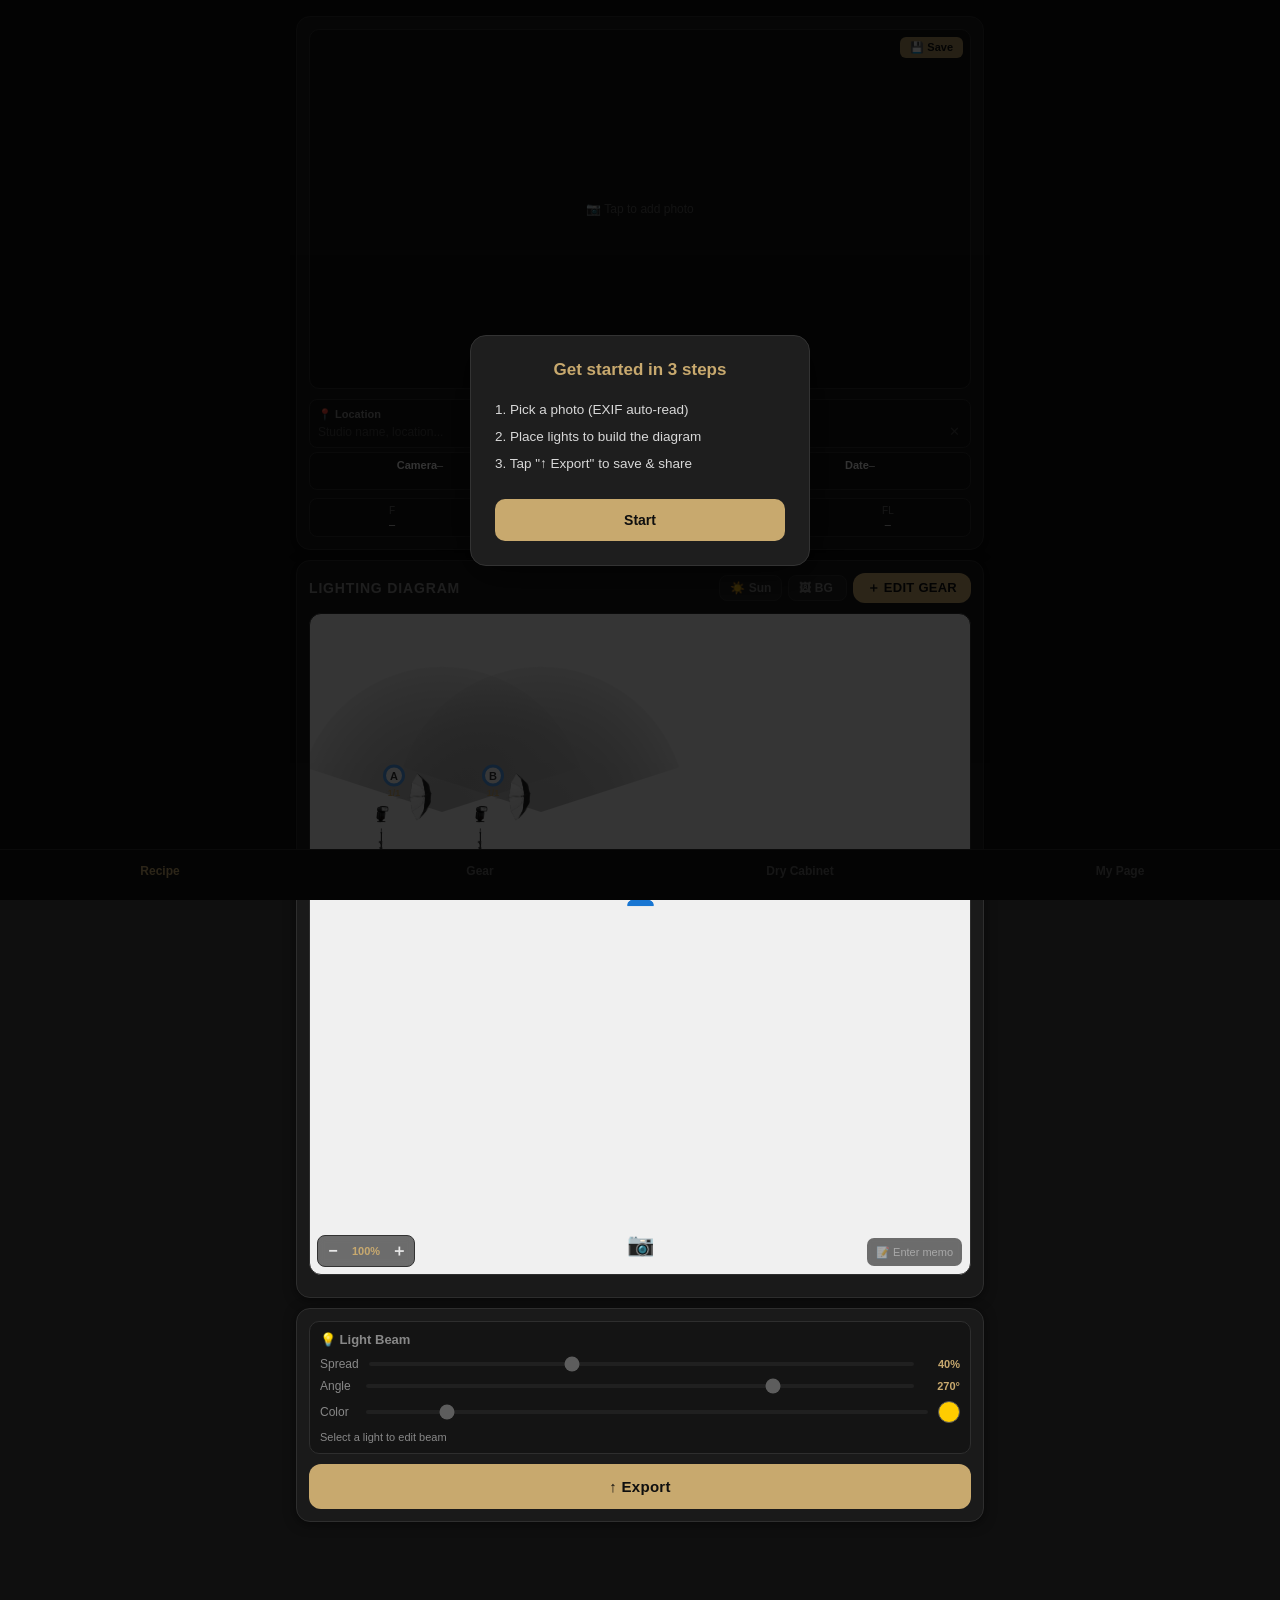
==== commit 853721ef: "Export card QR: short-link QR in the card footer; My Page 'Load from image' decodes it (jsQR); impor" ====
--- a/index.html
+++ b/index.html
@@ -1,3959 +1,4037 @@
-<!DOCTYPE html>
-<html lang="ja">
-<head>
-<meta charset="utf-8">
-<meta name="viewport" content="width=device-width,initial-scale=1,user-scalable=no">
-<title>Lighting Recipe v1.7</title>
-<link rel="manifest" href="manifest.json">
-<link rel="apple-touch-icon" href="icons/apple-touch-icon.png">
-<meta name="apple-mobile-web-app-capable" content="yes">
-<meta name="apple-mobile-web-app-status-bar-style" content="black-translucent">
-<meta name="apple-mobile-web-app-title" content="LR">
-<meta name="theme-color" content="#0f0f0f">
-<script src="exifr.min.js"></script>
-<style>
-*{box-sizing:border-box;margin:0;padding:0}
-body{font-family:-apple-system,BlinkMacSystemFont,'Helvetica Neue',Arial,sans-serif;background:#0f0f0f;color:#e8e8e8;-webkit-text-size-adjust:100%}
-.wrap{max-width:430px;margin:auto;padding:10px}
-.card{background:#1a1a1a;border-radius:14px;padding:12px;margin-bottom:10px;box-shadow:0 2px 12px rgba(0,0,0,.5);border:1px solid #2e2e2e}
-.card-title{font-size:14px;font-weight:700;color:#888;margin-bottom:10px;letter-spacing:.06em;text-transform:uppercase;display:flex;justify-content:space-between;align-items:center}
-/* 写真 */
-.photo-box{width:100%;height:200px;background:#111;border-radius:10px;overflow:hidden;display:flex;align-items:center;justify-content:center;cursor:pointer;margin-bottom:10px;position:relative;border:1px solid #2e2e2e}
-.photo-box img{width:100%;height:100%;object-fit:contain;display:none}
-.photo-box img.loaded{display:block}
-.photo-hint{color:#555;font-size:12px;text-align:center;position:absolute}
-/* ロケーション・メモ */
-.meta-row{display:flex;gap:8px;align-items:stretch}
-.info-box{border:1px solid #2e2e2e;border-radius:8px;padding:8px;font-size:11px;color:#666;background:#141414}
-.info-box label{display:block;margin-bottom:3px;font-weight:600;white-space:nowrap;color:#888}
-.info-box input,.info-box textarea{width:100%;border:none;background:transparent;font-size:12px;color:#e8e8e8;resize:none;outline:none;font-family:inherit}
-.info-box input::placeholder,.info-box textarea::placeholder{color:#444}
-.info-loc{flex:1;min-width:0}
-.info-memo{flex:1.4;min-width:0;display:flex;flex-direction:column}
-.info-memo textarea{flex:1;min-height:56px}
-/* ロケーション */
-.loc-wrap{position:relative}
-.loc-input-row{display:flex;align-items:center;gap:3px}
-.loc-input-row input{flex:1;min-width:0}
-.loc-clear{background:none;border:none;font-size:13px;color:#444;cursor:pointer;padding:0 2px;flex-shrink:0;display:none}
-.loc-clear.visible{display:block}
-.loc-hint{font-size:10px;color:#c8a96e;background:#1e1a12;border-radius:5px;padding:3px 5px;margin-top:4px;display:none;line-height:1.3;border:1px solid #3a3020}
-.loc-hint.show{display:block}
-/* 将来：Google Places API対応時にサジェスト・地図CSS復活予定 */
-/* EXIF */
-.exif-row{display:flex;margin-top:8px;border:1px solid #2e2e2e;border-radius:8px;overflow:hidden;background:#141414}
-.exif-row .cell{flex:1;padding:6px 4px;font-size:11px;text-align:center;border-right:1px solid #2e2e2e;color:#e8e8e8}
-.exif-row .cell:last-child{border-right:none}
-.exif-row .cell b{display:block;font-size:10px;color:#666;font-weight:500;margin-bottom:2px}
-.exif-names{display:flex;margin-top:4px;border:1px solid #2e2e2e;border-radius:8px;overflow:hidden;background:#141414}
-.exif-names .cell{flex:1;padding:6px 4px;font-size:11px;text-align:center;color:#e8e8e8}
-/* キャンバス */
-.lighting-wrap{position:relative}
-.zoom-ctrl{position:absolute;left:8px;bottom:8px;z-index:6;display:flex;align-items:center;gap:2px;background:rgba(0,0,0,.55);border:1px solid #333;border-radius:8px;padding:2px;-webkit-backdrop-filter:blur(4px);backdrop-filter:blur(4px)}
-.zoom-ctrl button{width:26px;height:26px;border:none;background:transparent;color:#e8e8e8;font-size:16px;font-weight:700;cursor:pointer;border-radius:6px;-webkit-tap-highlight-color:transparent}
-.zoom-ctrl button:active{background:rgba(255,255,255,.15)}
-.zoom-ctrl span{font-size:11px;color:#c8a96e;font-weight:700;min-width:36px;text-align:center;cursor:pointer;-webkit-tap-highlight-color:transparent}
-#canvas{width:100%;aspect-ratio:1/1;border:1px solid #2e2e2e;border-radius:12px;background:#f0f0f0;position:relative;overflow:hidden;touch-action:none}
-/* 3Dモードから戻ったときのスナップショット表示（アプリ専用。Web版は lr_r3d_view が空なので出ない） */
-#diag3dImg{position:absolute;inset:0;width:100%;height:100%;object-fit:cover;border-radius:11px;z-index:3;pointer-events:none}
-/* 触って回せる3Dビュー（アプリのみ）。静止画の上に重ね、出力時だけ隠して静止画を撮る */
-#diag3dFrame{position:absolute;inset:0;width:100%;height:100%;border:0;border-radius:11px;z-index:4;background:transparent}
-/* 図の右上のボタン列。アプリの「3D編集」ボタン(native-bridge)もここに入る＝2Dボタンの隣に並ぶ */
-.diag-btns{position:absolute;right:8px;top:8px;z-index:6;display:flex;gap:6px;align-items:center}
-.diag-btns button{padding:5px 14px;border:1px solid #c8a96e;border-radius:8px;background:rgba(0,0,0,.55);color:#c8a96e;font-size:12px;font-weight:800;cursor:pointer;-webkit-tap-highlight-color:transparent;-webkit-backdrop-filter:blur(4px);backdrop-filter:blur(4px);position:static}
-#canvas.diag3d>#lightSvg,#canvas.diag3d>.subject,#canvas.diag3d>.camera-icon,
-#canvas.diag3d .light-node,#canvas.diag3d .direct-item,#canvas.diag3d .sun-node{display:none}
-#canvas.diag3d .canvas-memo{z-index:4}
-.subject{position:absolute;left:50%;top:42%;transform:translate(-50%,-50%);font-size:28px;user-select:none;cursor:pointer;z-index:5;padding:6px;line-height:1}
-.camera-icon{position:absolute;left:50%;bottom:12px;transform:translateX(-50%);font-size:22px;user-select:none;cursor:pointer;z-index:5;padding:4px}
-.camera-icon img{width:22px;height:22px;object-fit:contain;border-radius:5px;display:block}
-#lightSvg{position:absolute;inset:0;width:100%;height:100%;pointer-events:none;overflow:visible}
-/* ライトノード */
-.light-node{position:absolute;width:80px;height:145px;background:transparent;border:none;display:flex;flex-direction:column;align-items:center;justify-content:flex-end;cursor:grab;user-select:none;touch-action:none;transition:filter .15s}
-.light-node.selected{filter:drop-shadow(0 0 5px rgba(200,169,110,.9))}
-/* A-Eラベル円：白抜き */
-.ln-label{position:absolute;top:-5px;left:50%;transform:translateX(-50%);width:22px;height:22px;border-radius:50%;border:2.5px solid #555;background:#fff;display:flex;align-items:center;justify-content:center;font-size:11px;font-weight:800;color:#1a1a1a;line-height:1}
-/* 出力ラベル */
-.ln-output{position:absolute;top:19px;left:50%;transform:translateX(-50%);font-size:9px;font-weight:700;color:#c8a96e;white-space:nowrap;line-height:1}
-/* 直接配置アイテム（レフ板・Flag等） */
-.direct-item{position:absolute;display:flex;flex-direction:column;align-items:center;cursor:grab;user-select:none;touch-action:none;gap:2px;transition:filter .15s}
-.direct-item.selected{filter:drop-shadow(0 0 5px rgba(200,169,110,.9))}
-.direct-item img{width:54px;height:54px;object-fit:contain}
-.direct-item-name{font-size:9px;color:#555;white-space:nowrap;max-width:70px;overflow:hidden;text-overflow:ellipsis;text-align:center}
-.direct-item-del{position:absolute;top:-8px;right:-8px;width:22px;height:22px;background:#c0392b;color:#fff;border:none;border-radius:50%;font-size:12px;line-height:22px;text-align:center;cursor:pointer;display:none;padding:0}
-.direct-item-del::before{content:'';position:absolute;top:-9px;left:-9px;right:-9px;bottom:-9px}
-.direct-item.selected .direct-item-del{display:block}
-.di-height-ring{width:42px;height:42px;border-radius:50%;display:flex;align-items:center;justify-content:center;margin-bottom:1px}
-/* キャンバス内メモ（直接入力） */
-.canvas-memo{position:absolute;right:8px;bottom:8px;min-width:80px;max-width:50%;min-height:28px;background:rgba(0,0,0,0.55);color:#fff;font-size:11px;line-height:1.5;padding:6px 9px;border-radius:7px;white-space:pre-wrap;word-break:break-all;backdrop-filter:blur(2px);-webkit-backdrop-filter:blur(2px);outline:none;cursor:text;-webkit-user-select:text;user-select:text}
-.canvas-memo:empty:before{content:attr(data-placeholder);color:rgba(255,255,255,0.4);pointer-events:none}
-/* 反転ボタン */
-.btn-flip{display:inline-flex;align-items:center;gap:5px;padding:6px 12px;border:1px solid #333;border-radius:8px;background:#222;font-size:12px;font-weight:600;color:#aaa;cursor:pointer;margin-top:6px;-webkit-tap-highlight-color:transparent}
-.btn-flip:active{background:#2a2a2a}
-.btn-flip.flipped{background:#2a2218;border-color:#c8a96e;color:#c8a96e}
-/* パネル */
-#panel{margin-top:10px}
-.panel-card{border:1px solid #2e2e2e;border-radius:10px;padding:10px;background:#141414}
-.panel-title{font-size:13px;font-weight:700;margin-bottom:10px;color:#e8e8e8}
-.slider-row{display:flex;align-items:center;gap:10px;margin-bottom:8px}
-.slider-row label{font-size:12px;color:#888;min-width:36px}
-.slider-row input[type=range]{flex:1;accent-color:#c8a96e;-webkit-appearance:none;height:4px;border-radius:2px;background:#333}
-.slider-val{font-size:11px;color:#c8a96e;font-weight:700;min-width:36px;text-align:right}
-.items-list{margin-top:8px}
-.item-tag{display:inline-block;background:#252218;color:#c8a96e;border-radius:6px;padding:3px 8px;font-size:11px;margin:2px;border:1px solid #3a3020}
-/* 反転ボタンと機材タグの同居行。タグが1行に収まらない場合は折り畳み（+Nで展開）。
-   ここを可変長にしないことで、下の光パーツカードの位置が機材数に左右されなくなる */
-.flip-row{display:flex;align-items:flex-start;gap:8px;margin-top:6px}
-.flip-row .btn-flip{margin-top:0;flex-shrink:0}
-.items-inline{flex:1;display:flex;flex-wrap:wrap;gap:0;max-height:26px;overflow:hidden;min-width:0}
-.items-inline.expanded{max-height:none}
-.items-more{flex-shrink:0;background:#1c1c1c;color:#888;border:1px solid #333;border-radius:6px;padding:3px 7px;font-size:11px;font-weight:700;cursor:pointer;-webkit-tap-highlight-color:transparent}
-/* 光パーツパネル */
-.light-panel-card{border:1px solid #2e2e2e;border-radius:10px;padding:10px;background:#141414;margin-bottom:10px}
-.light-panel-title{font-size:13px;font-weight:700;margin-bottom:10px;color:#888}
-/* 色スライダー用スウォッチ */
-.color-swatch{width:22px;height:22px;border-radius:50%;border:1.5px solid #555;flex-shrink:0}
-/* 太陽ノード */
-.sun-node{position:absolute;width:50px;height:50px;border-radius:50%;cursor:grab;user-select:none;touch-action:none;transform:translate(-50%,-50%);transition:filter .15s;flex-shrink:0}
-.sun-node.selected{filter:drop-shadow(0 0 8px rgba(255,160,0,.95))}
-.sun-node svg{width:50px;height:50px;display:block;overflow:visible}
-/* 太陽ボタンON状態 */
-#sunToggleBtn.sun-on{background:#2a1e00;border-color:#c8a96e;color:#c8a96e}
-/* 背景選択シート */
-#bgSheet{display:none;position:fixed;inset:0;background:rgba(0,0,0,.6);z-index:510;align-items:flex-end;justify-content:center}
-#bgSheet.open{display:flex}
-.bg-sheet-inner{background:#1a1a1a;border-radius:20px 20px 0 0;padding:16px 16px 0;width:100%;max-width:430px;border-top:1px solid #333;padding-bottom:calc(env(safe-area-inset-bottom,0px) + 80px)}
-.bg-sheet-title{font-size:13px;font-weight:700;color:#888;letter-spacing:.06em;text-transform:uppercase;margin-bottom:12px;text-align:center}
-.bg-options{display:grid;grid-template-columns:repeat(3,1fr);gap:8px;margin-bottom:14px}
-.bg-opt{border:1.5px solid #333;border-radius:10px;padding:8px 4px;text-align:center;cursor:pointer;background:#141414;-webkit-tap-highlight-color:transparent}
-.bg-opt.active{border-color:#c8a96e;background:#2a2218}
-.bg-opt-preview{width:100%;aspect-ratio:1/1;border-radius:6px;margin-bottom:5px;overflow:hidden;display:flex;align-items:center;justify-content:center}
-.bg-opt-label{font-size:10px;color:#aaa;font-weight:600}
-.bg-opt.active .bg-opt-label{color:#c8a96e}
-.bg-color-row{display:flex;align-items:center;gap:10px;padding:8px 0 10px;border-top:1px solid #2a2a2a}
-.bg-color-row label{font-size:12px;color:#888;flex:1}
-.bg-sheet-close{width:100%;padding:12px;border:1px solid #333;border-radius:12px;background:transparent;color:#888;font-size:14px;cursor:pointer;margin-bottom:4px}
-/* 背景選択シートアイテム */
-.bg-sheet-opt{border:1.5px solid #333;border-radius:10px;overflow:hidden;cursor:pointer;background:#141414;-webkit-tap-highlight-color:transparent}
-.bg-sheet-opt.active{border-color:#c8a96e}
-.bg-sheet-preview{width:100%;aspect-ratio:1/1;overflow:hidden}
-.bg-sheet-preview svg{width:100%;height:100%;display:block}
-.bg-sheet-label{font-size:10px;font-weight:600;color:#aaa;text-align:center;padding:5px 2px}
-.bg-sheet-opt.active .bg-sheet-label{color:#c8a96e}
-/* 背景紙の柄チップ */
-.bgpat-chip{padding:6px 10px;border:1px solid #333;border-radius:14px;background:#141414;color:#999;font-size:11px;font-weight:600;cursor:pointer;-webkit-tap-highlight-color:transparent}
-.bgpat-chip.active{border-color:#c8a96e;color:#c8a96e;background:#2a2218}
-/* 背景選択ボタン */
-.bg-sel-btn{padding:4px 7px;border:none;border-radius:7px;font-size:11px;font-weight:600;color:#666;background:transparent;cursor:pointer;white-space:nowrap;-webkit-tap-highlight-color:transparent;transition:background .12s,color .12s}
-.bg-sel-btn.active{background:#c8a96e;color:#0f0f0f}
-/* 背景トグル（旧・互換用に残す） */
-.bg-toggle input[type=checkbox]{display:none}
-.bg-toggle-btn{display:inline-block;padding:5px 10px;border:1px solid #333;border-radius:8px;font-size:12px;font-weight:600;color:#888;background:#222;cursor:pointer;transition:background .15s,color .15s;user-select:none}
-.bg-toggle input:checked+.bg-toggle-btn{background:#c8a96e;color:#0f0f0f;border-color:#c8a96e}
-/* リセットボタン */
-.btn-reset{position:absolute;top:8px;left:8px;z-index:10;background:rgba(0,0,0,0.7);color:#aaa;border:1px solid #333;border-radius:6px;padding:4px 8px;font-size:11px;font-weight:600;cursor:pointer;backdrop-filter:blur(4px);-webkit-backdrop-filter:blur(4px);display:none}
-.btn-reset.visible{display:block}
-.btn-reset:active{background:rgba(180,0,0,0.7);color:#fff}
-/* 保存ボタン */
-.btn-save-recipe{position:absolute;top:8px;right:8px;z-index:10;background:rgba(200,169,110,0.85);color:#0f0f0f;border:none;border-radius:6px;padding:4px 10px;font-size:11px;font-weight:700;cursor:pointer;backdrop-filter:blur(4px);-webkit-backdrop-filter:blur(4px)}
-.btn-save-recipe:active{background:rgba(200,169,110,1)}
-/* 保存ダイアログ */
-#saveDialog{display:none;position:fixed;inset:0;background:rgba(0,0,0,.75);z-index:600;align-items:center;justify-content:center;padding:20px}
-#saveDialog.open{display:flex}
-.save-dlg{background:#1e1e1e;border:1px solid #333;border-radius:16px;padding:20px;width:100%;max-width:340px}
-.save-dlg h3{font-size:16px;font-weight:700;color:#e8e8e8;margin-bottom:14px}
-.save-dlg input{width:100%;padding:10px;border:1px solid #333;border-radius:8px;font-size:14px;outline:none;background:#141414;color:#e8e8e8;margin-bottom:16px}
-.save-dlg input:focus{border-color:#c8a96e}
-.save-dlg-btns{display:flex;gap:8px}
-.save-dlg-btns button{flex:1;padding:12px;border-radius:10px;font-size:14px;font-weight:600;cursor:pointer}
-.btn-save-cancel{background:#252525;border:1px solid #333;color:#aaa}
-.btn-save-ok{background:#c8a96e;border:none;color:#0f0f0f}
-/* ── 出力モーダル ── */
-#exportModal{display:none;position:fixed;inset:0;background:rgba(0,0,0,.8);z-index:300;align-items:center;justify-content:center;padding:20px;overflow-y:auto}
-#exportModal.open{display:flex}
-.export-sheet{background:#1a1a1a;border-radius:16px;padding:20px;width:100%;max-width:400px;border:1px solid #333;max-height:calc(100vh - 40px);overflow-y:auto}
-.export-sheet h3{font-size:15px;font-weight:700;color:#e8e8e8;margin-bottom:16px;text-align:center}
-.export-checks{display:flex;flex-direction:column;gap:12px;margin-bottom:20px}
-.export-check-row{display:flex;align-items:center;gap:10px;cursor:pointer}
-.export-check-row input[type=checkbox]{width:18px;height:18px;accent-color:#c8a96e;cursor:pointer;flex-shrink:0}
-.export-check-row span{font-size:13px;color:#e8e8e8}
-.btn-export-go{width:100%;padding:14px;border:none;border-radius:12px;background:#c8a96e;color:#0f0f0f;font-size:15px;font-weight:700;cursor:pointer;margin-bottom:10px}
-.btn-export-cancel{width:100%;padding:12px;border:1px solid #333;border-radius:12px;background:transparent;color:#888;font-size:14px;cursor:pointer}
-.btn-builder{display:block;width:100%;padding:14px;border:none;border-radius:12px;background:#c8a96e;color:#0f0f0f;font-size:15px;font-weight:700;cursor:pointer;text-align:center;text-decoration:none;-webkit-tap-highlight-color:transparent;letter-spacing:.02em}
-.btn-builder:active{background:#b8956a}
-/* 保存上限ダイアログ */
-#limitOverlay{display:none;position:fixed;inset:0;background:rgba(0,0,0,.75);z-index:700;align-items:center;justify-content:center;padding:20px}
-#limitOverlay.open{display:flex}
-.limit-dlg{background:#1e1e1e;border:1px solid #333;border-radius:16px;padding:24px;max-width:320px;width:100%}
-.limit-dlg h3{font-size:16px;font-weight:800;color:#e8e8e8;margin-bottom:8px}
-.limit-dlg p{font-size:13px;color:#888;line-height:1.7;margin-bottom:20px}
-.limit-btns{display:flex;flex-direction:column;gap:8px}
-.btn-limit-delete{padding:13px;border-radius:10px;font-size:14px;font-weight:700;cursor:pointer;background:#252525;border:1px solid #444;color:#e8e8e8;width:100%}
-.btn-limit-sub{padding:13px;border-radius:10px;font-size:14px;font-weight:700;cursor:pointer;background:#c8a96e;border:none;color:#0f0f0f;width:100%}
-.btn-limit-cancel{padding:11px;border-radius:10px;font-size:13px;cursor:pointer;background:transparent;border:1px solid #2a2a2a;color:#666;width:100%}
-/* タブバー */
-.tab-bar{position:fixed;bottom:0;left:0;right:0;display:flex;background:#111;border-top:1px solid #2e2e2e;z-index:500;max-width:100%}
-.tab-bar a{flex:1;display:flex;align-items:flex-start;justify-content:center;padding:14px 0 calc(env(safe-area-inset-bottom,0px) + 22px);text-decoration:none;font-size:12px;font-weight:600;color:#666;-webkit-tap-highlight-color:transparent;transition:color .15s}
-.tab-bar a.active{color:#c8a96e}
-.tab-spacer{height:82px}
-/* ── PC・タブレット横（広い画面）：写真とライティング図をゆったり大きく表示 ──
-   末尾に置くことで、上の基本ルール(.photo-box height等)を確実に上書きする。
-   図はノード位置が%指定なので幅が広がれば自動でスケールする。 */
-/* ── ⭐9/15 共有レシピ（見るだけ）: 写真なし・図は2D/3Dビューのみ・操作ロック ── */
-.shared-view .photo-box, .shared-view #btnReset, .shared-view #btnSave, .shared-view #panel,
-.shared-view #beamPanelCard, .shared-view #lead3dChip, .shared-view .bg-toggle-btn, .shared-view #editBtnLink { display:none !important }
-.shared-view .light-node, .shared-view .direct-item, .shared-view .subject, .shared-view .camera-icon,
-.shared-view .exif-names .cell, .shared-view #canvasMemo, .shared-view #locInput { pointer-events:none }
-.shared-view #locClearBtn, .shared-view #firstHint { display:none !important }
-#sharedHead { display:none; padding:12px 14px; border:1px solid #3d6fb8; border-radius:12px; background:#101826; margin-bottom:10px }
-.shared-view #sharedHead { display:block }
-#sharedHead .sh-title { font-size:13px; font-weight:800; color:#7fb0ff }
-#sharedHead .sh-name { font-size:16px; font-weight:800; color:#e8e8e8; margin-top:4px; word-break:break-all }
-#sharedHead .sh-hint { font-size:11px; color:#888; margin-top:4px; line-height:1.5 }
-#sharedBar { display:none }
-.shared-view #sharedBar { display:block }
-#sharedBar .btn-close-shared { width:100%; padding:14px; border:1px solid #3d6fb8; border-radius:12px; background:#101826; color:#7fb0ff; font-size:14px; font-weight:800; cursor:pointer; -webkit-tap-highlight-color:transparent }
-#sharedImportDlg { display:none; position:fixed; inset:0; background:rgba(0,0,0,.8); z-index:900; align-items:center; justify-content:center; padding:20px }
-#sharedImportDlg.open { display:flex }
-#sharedImportDlg .sid { background:#1e1e1e; border:1px solid #333; border-radius:16px; max-width:360px; width:100%; padding:22px }
-#sharedImportDlg h3 { margin:0 0 10px; font-size:16px; color:#7fb0ff }
-#sharedImportDlg p { font-size:13px; color:#ccc; line-height:1.6; margin:0 0 8px }
-#sharedImportDlg .sid-incl { font-size:11px; color:#888; margin-bottom:14px }
-#sharedImportDlg button { width:100%; padding:12px; border:none; border-radius:10px; font-size:14px; font-weight:800; cursor:pointer; margin-top:8px }
-#sharedImportDlg .sid-yes { background:#c8a96e; color:#0f0f0f }
-#sharedImportDlg .sid-no { background:#2a2a2a; color:#aaa }
-@media (min-width:820px){
-  .wrap{max-width:720px;padding:16px}
-  .photo-box{height:360px}
-}
-</style>
-</head>
-<body>
-<div class="wrap">
-  <div class="card">
-    <!-- ⭐9/15 共有レシピ（見るだけ）の見出し。写真枠の代わりに出す -->
-    <div id="sharedHead">
-      <div class="sh-title" data-i18n="sharedViewTitle">🔗 共有レシピ（見るだけ）</div>
-      <div class="sh-name" id="sharedHeadName"></div>
-      <div class="sh-hint" data-i18n="sharedViewHint">図は動かせません。3Dでは動かして確認できます（保存はされません）</div>
-    </div>
-    <!-- 写真エリア（リセットボタン付き） -->
-    <div style="position:relative">
-      <button class="btn-reset" id="btnReset" type="button" onclick="resetAll()" data-i18n="btnReset">🔄 新規</button>
-      <button class="btn-save-recipe" id="btnSave" type="button" onclick="saveRecipeDialog()" data-i18n="btnSave">💾 保存</button>
-      <label for="fileInput" style="display:block;cursor:pointer">
-        <div class="photo-box">
-          <img id="photoImg" alt="">
-          <div class="photo-hint" id="photoHint">📷 タップして写真を追加</div>
-        </div>
-      </label>
-    </div>
-    <input type="file" id="fileInput" accept="image/*" style="display:none">
-    <input type="file" id="cameraIconInput" accept="image/*" style="display:none">
-
-    <div class="meta-row">
-      <div class="info-box info-loc" style="flex:1">
-        <label id="locLabel">📍 ロケーション</label>
-        <div class="loc-wrap">
-          <div class="loc-input-row">
-            <input id="locInput" placeholder="スタジオ名・場所など" autocomplete="off" autocorrect="off" autocapitalize="off" oninput="locClearBtn.classList.toggle('visible',this.value.length>0);saveSession()">
-            <button class="loc-clear visible" id="locClearBtn" type="button" onclick="locInput.value='';locClearBtn.classList.remove('visible');saveSession()" style="display:none">✕</button>
-          </div>
-        </div>
-      </div>
-    </div>
-    <div class="exif-names">
-      <div class="cell" onclick="editGearPrice('camera')" style="cursor:pointer"><b id="exCameraLabel">カメラ</b><span id="exCamera">–</span><span id="exCameraPrice" style="display:block;font-size:9px;color:#7ac87a;margin-top:1px;min-height:11px"></span></div>
-      <div class="cell" onclick="editGearPrice('lens')" style="cursor:pointer"><b id="exLensLabel">レンズ</b><span id="exLens">–</span><span id="exLensPrice" style="display:block;font-size:9px;color:#7ac87a;margin-top:1px;min-height:11px"></span></div>
-      <div class="cell"><b id="exDateLabel">撮影日</b><span id="exDate">–</span></div>
-    </div>
-    <div class="exif-row">
-      <div class="cell"><b id="exFLabel">F値</b><span id="exF">–</span></div>
-      <div class="cell"><b id="exSSLabel">SS</b><span id="exSS">–</span></div>
-      <div class="cell"><b id="exISOLabel">ISO</b><span id="exISO">–</span></div>
-      <div class="cell"><b id="exFLLabel">焦点距離</b><span id="exFL">–</span></div>
-    </div>
-  </div>
-
-  <div class="card">
-    <div class="card-title">
-      <span id="lightingTitle">ライティング図</span>
-      <div style="display:flex;align-items:center;gap:6px">
-        <button class="bg-toggle-btn" id="sunToggleBtn" onclick="toggleSun()" title="太陽" data-i18n="sunToggle" data-i18n-title="sunToggle">☀️ 太陽</button>
-        <button class="bg-toggle-btn" id="bgToggleBtn" onclick="openBgSheet()" title="背景" data-i18n-title="bgToggle"><span data-i18n="bgToggle">🖼 背景</span><span id="bgToggleSub" style="font-size:10px;margin-left:3px;opacity:.7"></span></button>
-        <a class="btn-builder" id="editBtnLink" href="builder.html" style="width:auto;padding:6px 14px;font-size:13px"><span id="editBtnText">＋ 機材編集</span></a>
-      </div>
-    </div>
-    <div class="lighting-wrap">
-      <div class="diag-btns" id="diagBtns">
-        <button id="lead3dChip" onclick="openLead3dSheet(event)" title="3D" style="display:none" data-i18n="lead3dChip">🔗 3D</button>
-        <button id="view3dBtn" onclick="toggleDiagView()" title="2D／3D" style="display:none">2D</button>
-      </div>
-      <div id="canvas">
-        <svg id="lightSvg" xmlns="http://www.w3.org/2000/svg"><g id="bgGroup"></g></svg>
-        <div class="subject" onclick="openSubjectSheet(event)">👤</div>
-        <div class="camera-icon" onclick="openCameraSheet(event)">📷</div>
-        <div class="canvas-memo" id="canvasMemo" contenteditable="true" data-placeholder="📝 メモを入力" data-i18n-dph="memoCanvasPh"></div>
-      </div>
-      <!-- ズーム（表示のみ。ピンチ＋ボタン。保存レイアウト・出力には影響しない） -->
-      <div class="zoom-ctrl">
-        <button onclick="setDiagZoom(diagZoom-0.1)" aria-label="zoom out">−</button>
-        <span id="zoomPct" onclick="setDiagZoom(1)" title="100%に戻す">100%</span>
-        <button onclick="setDiagZoom(diagZoom+0.1)" aria-label="zoom in">＋</button>
-      </div>
-    </div>
-    <div id="panel"></div>
-  </div>
-
-  <div class="card" id="beamPanelCard">
-    <div class="light-panel-card">
-      <div class="light-panel-title" id="beamTitle">💡 光パーツ（選択中のライト）</div>
-      <div class="slider-row">
-        <label id="beamLabel">配光</label>
-        <input type="range" id="beamSlider" min="5" max="100" value="40" step="1">
-        <span class="slider-val" id="beamVal">40%</span>
-      </div>
-      <div class="slider-row">
-        <label id="angleLabel">角度</label>
-        <input type="range" id="angleSlider" min="0" max="360" value="270" step="1">
-        <span class="slider-val" id="angleVal">270°</span>
-      </div>
-      <div class="slider-row">
-        <label id="colorLabel">色</label>
-        <input type="range" id="colorSlider" min="0" max="360" value="48" step="1">
-        <span class="color-swatch" id="colorSwatch" style="background:hsl(48,100%,50%)"></span>
-      </div>
-      <div style="font-size:11px;color:#888;margin-top:4px" id="beamHint">ライトを選択すると光パーツが表示されます</div>
-    </div>
-    <button class="btn-builder" onclick="openExportModal()" data-i18n="exportBtn">↑ 出力</button>
-  </div>
-  <!-- ⭐9/15 共有レシピでは出力ボタンの位置に「共有レシピを閉じる」 -->
-  <div class="card" id="sharedBar">
-    <button class="btn-close-shared" onclick="closeSharedRecipe()" data-i18n="closeShared">✕ 共有レシピを閉じる</button>
-  </div>
-</div>
-
-<!-- ⭐9/15 共有リンクからの取り込み確認 -->
-<div id="sharedImportDlg">
-  <div class="sid">
-    <h3 data-i18n="sharedImportTitle">🔗 レシピを読み込みますか？</h3>
-    <p id="sharedImportBody"></p>
-    <div class="sid-incl" id="sharedImportIncl"></div>
-    <button class="sid-yes" id="sharedImportYes" data-i18n="sharedImportYes">読み込む</button>
-    <button class="sid-no" id="sharedImportNo" data-i18n="sharedImportNo">やめる</button>
-  </div>
-</div>
-
-<script src='i18n.js'></script>
-<script>
-// ══════════════════════════════════════
-//  i18n
-// ══════════════════════════════════════
-// i18n: loaded from shared i18n.js (I18N / detectLang / LANG / T are provided globally)
-
-function applyI18n(){
-  const s=(id,v)=>{const e=document.getElementById(id);if(e)e.textContent=v;};
-  const sh=(id,v)=>{const e=document.getElementById(id);if(e)e.innerHTML=v;};
-  s('photoHint',T.photoHint);
-  s('locLabel',T.locLabel);
-  document.getElementById('locInput').placeholder=T.locPlaceholder;
-  s('memoLabel',T.memoLabel);
-  
-  s('lightingTitle',T.lightingTitle);
-  s('editBtnText',T.editBtn);
-  s('legendTop',T.legendHigh);
-  s('legendBtm',T.legendLow);
-  s('beamTitle',T.beamTitle);
-  s('beamLabel',T.beamLabel);
-  s('angleLabel',T.angleLabel);
-  s('colorLabel',T.colorLabel);
-  s('beamHint',T.beamHint);
-  s('builderBtnText',T.builderBtn);
-  s('exCameraLabel',T.exCamera);s('exLensLabel',T.exLens);s('exDateLabel',T.exDate);
-  s('exFLabel',T.exF);s('exSSLabel',T.exSS);s('exISOLabel',T.exISO);s('exFLLabel',T.exFL);
-}
-
-// ── ロケーション（テキスト入力のみ）──────
-// 将来：Google Places API対応時にサジェスト・地図を復活予定
-const locInput=document.getElementById('locInput');
-const locClearBtn=document.getElementById('locClearBtn');
-if(locClearBtn) locClearBtn.style.display='block';
-
-// ── EXIF ──────────────────────────────
-document.getElementById('fileInput').addEventListener('change',function(e){
-  const file=e.target.files[0];
-  if(!file)return;
-  // 既に写真がある場合は「差し替え」。写真とEXIFの差し替え可否を2段で確認する。
-  //  ・写真を差し替えるか？ → キャンセルなら何もしない
-  //  ・EXIFも新しい写真のものにするか？ → キャンセルなら元のEXIF（撮影データ）を保持
-  // ※機種変更時にスクショ等でEXIFが無い写真へ差し替えても、元の撮影データを失わないようにする。
-  const isReplacing=document.getElementById('photoImg').classList.contains('loaded');
-  let applyExif=true;
-  if(isReplacing){
-    if(!confirm(T.replacePhotoConfirm)){ e.target.value=''; return; }
-    applyExif=confirm(T.replaceExifConfirm);
-  }
-  // 写真表示 + localStorageに保存（Base64）
-  // FileReaderでBase64変換 → 表示・保存・EXIF解析をすべてonload内で実行
-  const reader=new FileReader();
-  reader.onload=async ev=>{
-    const dataUrl=ev.target.result;
-    // 写真表示
-    const img=document.getElementById('photoImg');
-    img.onload=()=>{img.classList.add('loaded');};
-    img.src=dataUrl;
-    document.getElementById('photoHint').style.display='none';
-    document.getElementById('btnReset').classList.add('visible');
-    // IndexedDBに保存
-    savePhotoToSession(dataUrl);
-    // 差し替えで「EXIFは元のまま保持」を選んだ場合は、新しい写真のEXIFを取り込まない
-    if(!applyExif) return;
-    // EXIF解析
-    try{
-      const ex=await exifr.parse(file,{tiff:true,exif:true,gps:false,ifd0:true});
-      if(!ex)return;
-      document.getElementById('exCamera').textContent=ex.Make&&ex.Model?ex.Make+' '+ex.Model:(ex.Model||'–');
-      document.getElementById('exLens').textContent=ex.LensModel||'–';
-      document.getElementById('exF').textContent=ex.FNumber?'F'+ex.FNumber:'–';
-      document.getElementById('exSS').textContent=ex.ExposureTime?(ex.ExposureTime<1?'1/'+Math.round(1/ex.ExposureTime)+'s':ex.ExposureTime+'s'):'–';
-      document.getElementById('exISO').textContent=ex.ISO?'ISO'+ex.ISO:'–';
-      document.getElementById('exFL').textContent=ex.FocalLength?ex.FocalLength+'mm':'–';
-      const dt=ex.DateTimeOriginal||ex.DateTime||ex.CreateDate;
-      if(dt){
-        const d=dt instanceof Date?dt:new Date(String(dt).replace(':','/',1).replace(':','/',1));
-        if(!isNaN(d.getTime()))document.getElementById('exDate').textContent=d.getFullYear()+'/'+String(d.getMonth()+1).padStart(2,'0')+'/'+String(d.getDate()).padStart(2,'0');
-      }
-      // EXIFをlocalStorageに独立保存
-      saveExif({
-        camera:document.getElementById('exCamera').textContent,
-        lens:  document.getElementById('exLens').textContent,
-        date:  document.getElementById('exDate').textContent,
-        f:     document.getElementById('exF').textContent,
-        ss:    document.getElementById('exSS').textContent,
-        iso:   document.getElementById('exISO').textContent,
-        fl:    document.getElementById('exFL').textContent,
-      });
-      renderGearPriceDisplay(); // 新しいカメラ・レンズ名に応じて価格表示を更新
-    }catch(err){console.warn('EXIF error:',err);}
-  };
-  reader.readAsDataURL(file);
-  // 同じ写真をもう一度選んでも change が発火するように value をクリア（Android/Chrome）
-  try{ e.target.value=''; }catch(_){}
-});
-
-// ══════════════════════════════════════
-//  高さ→色
-// ══════════════════════════════════════
-const HEIGHT_MIN=0,HEIGHT_MAX=300,HEIGHT_DEFAULT=150;
-function heightToColor(h){
-  // 低い=薄い水色 → 高い=濃い青
-  const stops=[
-    [0,  [180,220,255]],  // 薄い水色
-    [150,[80, 160,240]],  // 中間の青
-    [300,[10,  60,180]],  // 濃い青
-  ];
-  for(let i=0;i<stops.length-1;i++){
-    const[h0,c0]=stops[i],[h1,c1]=stops[i+1];
-    if(h>=h0&&h<=h1){const t=(h-h0)/(h1-h0);return`rgb(${Math.round(c0[0]+(c1[0]-c0[0])*t)},${Math.round(c0[1]+(c1[1]-c0[1])*t)},${Math.round(c0[2]+(c1[2]-c0[2])*t)})`;}
-  }
-  return'rgb(10,60,180)';
-}
-
-// ══════════════════════════════════════
-//  localStorage
-// ══════════════════════════════════════
-const LS_KEY='lightingRecipeLights';
-let lights=[],selected=null,selectedDirect=null;
-// 背景レイヤー：複数同時ON可（2026-07-28 ラジオ式から変更）。描画順は 山脈(最奥)→背景紙→テーブル(手前)。
-let bgLayers={paper:false,table:false,mountain:false};
-let bgPattern='solid'; // 背景紙の柄: solid|concrete|wood|tile|marble|brick
-// 旧データ（bgType文字列）→ bgLayers への変換（セッション・保存レシピの後方互換）
-function bgLayersFromLegacy(t){ return {paper:t==='paper',table:t==='table',mountain:t==='mountain'}; }
-function anyBgOn(){ return !!(bgLayers.paper||bgLayers.table||bgLayers.mountain); }
-function activeBgLabel(){
-  const L=[];
-  if(bgLayers.mountain)L.push(T.bgMountain);
-  if(bgLayers.paper)L.push(T.bgPaper);
-  if(bgLayers.table)L.push(T.bgTable);
-  return L.join('・');
-}
-let sunOn=false;
-let sunPos={x:20,y:15};
-let sunBeam=60;   // 配光%
-let sunAngle=90;  // 角度° (下向きがデフォルト)
-let sunHue=48;    // 色相（光パーツカラー、初期値は既存の暖色ゴールドと同じ）
-let selectedSun=false;
-
-// ライティング図の表示ズーム（作業補助・表示のみ。保存レイアウトや出力画像には影響しない）。1.0=100%〜0.5=50%
-const DIAG_ZOOM_MIN=0.5, DIAG_ZOOM_MAX=1, DIAG_ZOOM_KEY='lr_diag_zoom';
-// 別ページから戻っても維持されるようlocalStorageから復元
-let diagZoom=(function(){ try{ const z=parseFloat(localStorage.getItem(DIAG_ZOOM_KEY)); return (z>=DIAG_ZOOM_MIN&&z<=DIAG_ZOOM_MAX)?z:1; }catch(e){ return 1; } })();
-
-const DEFAULT_HUE=48; // 既存の見た目（#ffcc00相当）を再現するデフォルト色相
-
-// 新規ライトのデフォルト（A-Eは1段目、F-J（有料枠）は2段目に配置）
-function defLight(i){
-  const lbl=(typeof LIGHT_LABELS!=='undefined')?LIGHT_LABELS[i]:['A','B','C','D','E','F','G','H','I','J'][i];
-  // ⭐9/1: 新しいライトの既定色は 0°＝白色光（3Dの既定と揃える）。
-  //   ⚠️DEFAULT_HUE(48) は消さない。**color未設定の既存レシピ**はアンバーのまま保つための
-  //     後方互換フォールバックとして `l.color ?? DEFAULT_HUE` で使い続ける。
-  return {id:lbl,items:[],height:HEIGHT_DEFAULT,x:20+(i%5)*15,y:30+Math.floor(i/5)*24,beam:40,angle:270,output:null,color:0};
-}
-// 初回起動シード：完全新規（キー自体が無い）ときだけ、ライトAとマイセット1枠に
-// 定番の組み合わせ（スタンド1052BAC＋AD100Pro＋白アンブレラ85cm）を入れておく。
-// 空のUIだと初見ユーザーが使い方を掴めず離脱するため（2026-08-22ユーザー決定）。
-// ※キーが存在する場合（空配列含む）は何もしない＝既存ユーザーや「意図して空にした」状態は尊重。
-//   機材3点は builder.html の DEFAULT_DB プリセットに実在する名前（displayName形式）と一致させること。
-// ⭐2026-09-01: ライトを**2灯**置くようにした（ユーザー決定）。A=ライトビルダーの定番、
-//   B=マイセットAと同じ構成。図が最初から埋まっていることで使い方が伝わりやすく、
-//   さらに「図が空のまま3Dを開く」経路（3Dが真っ暗になる不具合の発生条件）も踏みにくくなる。
-//   ⚠️発火条件は従来どおり **キー自体が無いとき（＝完全新規）だけ**。既存ユーザーのデータには触らない。
-const SEED_KIT=['Godox 1052BAC','Godox AD100Pro','White Umbrella 85cm'];
-(function seedFirstRun(){
-  try{
-    if(localStorage.getItem(LS_KEY)===null){
-      const a=defLight(0); a.items=SEED_KIT.slice();
-      const b=defLight(1); b.items=SEED_KIT.slice();   // マイセットAと同じ構成を2灯目に
-      localStorage.setItem(LS_KEY, JSON.stringify([a,b]));
-    }
-    if(localStorage.getItem('lr_mySet')===null){
-      localStorage.setItem('lr_mySet', JSON.stringify([
-        {items:[
-          {name:'Godox AD100Pro',catId:'strobe'},
-          {name:'Godox 1052BAC',catId:'stand'},
-          {name:'White Umbrella 85cm',catId:'umbrella'}
-        ]},null,null,null,null
-      ]));
-    }
-  }catch(e){}
-})();
-
-function loadLights(){
-  let s=null;
-  try{ s=JSON.parse(localStorage.getItem(LS_KEY)); }catch(e){}
-  const n=(typeof maxLights==='function')?maxLights():5;  // 無料5(A-E) / 有料10(A-J)
-  const arr=Array.isArray(s)?s:[];
-  const out=[];
-  for(let i=0;i<n;i++){ out.push(arr[i]||defLight(i)); }
-  return out;
-}
-
-// ══════════════════════════════════════
-//  セッション保存（写真・ロケ・メモ・背景）
-// ══════════════════════════════════════
-const SS_KEY='lr_session';
-
-const EXIF_KEY='lr_exif';
-
-function saveExif(ex){
-  // EXIFを専用キーで保存（saveSessionとは独立）
-  try{ localStorage.setItem(EXIF_KEY, JSON.stringify(ex)); }catch(e){}
-}
-
-function restoreExif(){
-  try{
-    const raw=localStorage.getItem(EXIF_KEY);
-    if(!raw)return;
-    const ex=JSON.parse(raw);
-    const set=(id,v)=>{if(v&&v!=='–'){const e=document.getElementById(id);if(e)e.textContent=v;}};
-    set('exCamera',ex.camera);
-    set('exLens',  ex.lens);
-    set('exDate',  ex.date);
-    set('exF',     ex.f);
-    set('exSS',    ex.ss);
-    set('exISO',   ex.iso);
-    set('exFL',    ex.fl);
-  }catch(e){}
-  renderGearPriceDisplay();
-}
-
-// ══════════════════════════════════════
-//  機材費用（カメラ・レンズ・Light Builder機材の合計）
-// ══════════════════════════════════════
-const GEAR_PRICE_KEY='lr_gearPriceMap';
-
-function loadGearPriceMap(){
-  try{ return JSON.parse(localStorage.getItem(GEAR_PRICE_KEY)||'{}'); }catch(e){ return {}; }
-}
-function saveGearPriceMap(map){
-  try{ localStorage.setItem(GEAR_PRICE_KEY, JSON.stringify(map)); }catch(e){}
-}
-
-// カメラ・レンズの価格表示を更新（タップで編集可能）
-function renderGearPriceDisplay(){
-  const map=loadGearPriceMap();
-  const camName=document.getElementById('exCamera')?.textContent;
-  const lensName=document.getElementById('exLens')?.textContent;
-  const camEl=document.getElementById('exCameraPrice');
-  const lensEl=document.getElementById('exLensPrice');
-  if(camEl){
-    camEl.textContent = (camName&&camName!=='–') ? (map[camName]?formatMoney(map[camName]):T.notSet) : '';
-  }
-  if(lensEl){
-    lensEl.textContent = (lensName&&lensName!=='–') ? (map[lensName]?formatMoney(map[lensName]):T.notSet) : '';
-  }
-}
-
-// カメラ・レンズの価格をタップで入力（一度入力すれば同じ機材名で次回以降も自動反映）
-function editGearPrice(kind){
-  const el = kind==='camera' ? document.getElementById('exCamera') : document.getElementById('exLens');
-  const name = el?.textContent;
-  if(!name || name==='–') return; // 写真未登録でEXIFがない場合は何もしない
-  const map=loadGearPriceMap();
-  const current=map[name];
-  const input=window.prompt(T.pricePromptWrap(name), current?String(current):'');
-  if(input===null) return; // キャンセル
-  const num=Number(String(input).replace(/[^\d]/g,''));
-  if(num>0) map[name]=num;
-  else delete map[name];
-  saveGearPriceMap(map);
-  renderGearPriceDisplay();
-}
-
-// 機材名（メーカー+型番）からBuilderで設定した価格を取得
-function getGearPrice(name){
-  try{
-    const additions=JSON.parse(localStorage.getItem('lr_defaultAdditions')||'{}');
-    for(const items of Object.values(additions)){
-      const found=(items||[]).find(it=>typeof it==='object'&&(it.maker?it.maker+' '+it.model:it.model)===name);
-      if(found && found.price) return Number(found.price)||0;
-    }
-    const customs=JSON.parse(localStorage.getItem('lr_customCats')||'[]');
-    for(const c of customs){
-      const found=(c.items||[]).find(it=>typeof it==='object'&&(it.maker?it.maker+' '+it.model:it.model)===name);
-      if(found && found.price) return Number(found.price)||0;
-    }
-  }catch(e){}
-  return 0;
-}
-
-// カメラ・レンズ・ライティング図の全機材の合計費用を算出
-function computeTotalGearCost(){
-  const map=loadGearPriceMap();
-  const camName=document.getElementById('exCamera')?.textContent;
-  const lensName=document.getElementById('exLens')?.textContent;
-  let total=0;
-  if(camName && camName!=='–' && map[camName]) total+=Number(map[camName]);
-  if(lensName && lensName!=='–' && map[lensName]) total+=Number(map[lensName]);
-  const usedNames=new Set();
-  lights.forEach(l=>(l.items||[]).forEach(n=>usedNames.add(n)));
-  loadDirectItems().forEach(di=>usedNames.add(di.name));
-  usedNames.forEach(n=>{ total+=getGearPrice(n); });
-  return total;
-}
-
-function saveSession(){
-  try{
-    const s={
-      loc:document.getElementById('locInput').value,
-      memo:getCanvasMemo(),
-      bgLayers:{...bgLayers},
-      bgPattern:bgPattern,
-      bgPaperColor:document.getElementById('bgPaperColor')?.value||'#ffffff',
-      bgTableColor:document.getElementById('bgTableColor')?.value||'#ffffff',
-      sunOn:sunOn,
-      sunPos:sunPos,
-      sunBeam:sunBeam,
-      sunAngle:sunAngle,
-      sunHue:sunHue,
-      subjectId:subjectId,
-    };
-    localStorage.setItem(SS_KEY,JSON.stringify(s));
-  }catch(e){}
-}
-
-// ── IndexedDB（写真保存用・最大数百MB）──
-const IDB_NAME='lr_db', IDB_STORE='photos', IDB_VER=1;
-
-function openIDB(){
-  return new Promise((resolve,reject)=>{
-    const req=indexedDB.open(IDB_NAME,IDB_VER);
-    req.onupgradeneeded=e=>e.target.result.createObjectStore(IDB_STORE);
-    req.onsuccess=e=>resolve(e.target.result);
-    req.onerror=e=>reject(e.target.error);
-  });
-}
-
-async function savePhotoToSession(dataUrl){
-  try{
-    const db=await openIDB();
-    const tx=db.transaction(IDB_STORE,'readwrite');
-    tx.objectStore(IDB_STORE).put(dataUrl,'current_photo');
-    await new Promise((res,rej)=>{tx.oncomplete=res;tx.onerror=rej;});
-    db.close();
-  }catch(e){console.warn('photo IDB save failed:',e);}
-}
-
-async function loadPhotoFromIDB(){
-  try{
-    const db=await openIDB();
-    const tx=db.transaction(IDB_STORE,'readonly');
-    const result=await new Promise((res,rej)=>{
-      const req=tx.objectStore(IDB_STORE).get('current_photo');
-      req.onsuccess=e=>res(e.target.result);
-      req.onerror=rej;
-    });
-    db.close();
-    return result||null;
-  }catch(e){return null;}
-}
-
-function restoreSession(){
-  // ロケ・メモ・背景・EXIFをまとめて復元（tryの外でrawを宣言）
-  let s=null;
-  try{
-    const raw=localStorage.getItem(SS_KEY);
-    if(raw) s=JSON.parse(raw);
-  }catch(e){}
-
-  if(s){
-    if(s.loc){
-      document.getElementById('locInput').value=s.loc;
-    }
-    if(s.memo)   setCanvasMemo(s.memo);
-    // 色：新形式（紙・テーブル独立）。旧形式の単一bgColorは両方に反映
-    const _pc=document.getElementById('bgPaperColor'), _tc=document.getElementById('bgTableColor');
-    if(s.bgPaperColor&&_pc) _pc.value=s.bgPaperColor;
-    else if(s.bgColor&&_pc) _pc.value=s.bgColor;
-    if(s.bgTableColor&&_tc) _tc.value=s.bgTableColor;
-    else if(s.bgColor&&_tc) _tc.value=s.bgColor;
-    // 背景：新形式(bgLayers)優先、旧形式(bgType文字列)は変換して読む
-    if(s.bgLayers) bgLayers={paper:!!s.bgLayers.paper,table:!!s.bgLayers.table,mountain:!!s.bgLayers.mountain};
-    else if(s.bgType!=null) bgLayers=bgLayersFromLegacy(s.bgType);
-    if(s.bgPattern) bgPattern=s.bgPattern;
-    refreshBgUI();
-    // ⭐9/2 ONだけでなく**OFFも反映**する。以前は true のときしか立てていなかったので、3Dで太陽を消して戻っても2Dは点いたままだった（2D↔3Dの相互反映・ユーザー指摘）。
-    sunOn=!!s.sunOn;
-    document.getElementById('sunToggleBtn')?.classList.toggle('sun-on',sunOn);
-    if(s.sunPos)         sunPos={...s.sunPos};
-    if(s.sunBeam!=null)  sunBeam=s.sunBeam;
-    if(s.sunAngle!=null) sunAngle=s.sunAngle;
-    if(s.sunHue!=null)   sunHue=s.sunHue;
-    if(s.subjectId) subjectId=s.subjectId;
-  }
-  renderSubjectIcon();
-  // EXIFは専用キーから独立して復元
-  restoreExif();
-
-  // 写真（IndexedDB・非同期）
-  loadPhotoFromIDB().then(dataUrl=>{
-    if(!dataUrl)return;
-    const img=document.getElementById('photoImg');
-    img.src=dataUrl;
-    img.classList.add('loaded');
-    document.getElementById('photoHint').style.display='none';
-    document.getElementById('btnReset').classList.add('visible');
-  });
-}
-
-function saveLights(){
-  try{localStorage.setItem(LS_KEY,JSON.stringify(lights));}catch(e){}
-}
-
-// ══════════════════════════════════════
-//  機材写真（IndexedDB）：Builderで登録した写真をライティング図にも反映
-// ══════════════════════════════════════
-const ITEM_IMG_IDB_NAME='lr_item_imgs', ITEM_IMG_IDB_STORE='imgs';
-let itemImgMap={}; // 機材名（メーカー+型番） → 写真dataURL
-// レシピに同梱された機材写真のオーバーレイ（機材名→dataURL）。
-// レシピは機材を「名前」で参照するため、倉庫から機材を削除すると写真が引けなくなる。
-// 保存時にレシピへ写真を同梱し、復元時にここへ展開して findItemImg のフォールバックにする。
-// リロードでも維持できるよう sessionStorage に退避（現在開いているレシピ分だけ・タブ単位）。
-let recipeItemImgs={};
-try{ recipeItemImgs=JSON.parse(sessionStorage.getItem('lr_recipe_item_imgs')||'{}'); }catch(e){}
-// 役割（light/base/modifier）のオーバーレイ。写真と同じく、カテゴリごと削除されると
-// getItemRole が light フラグを引けず全て modifier に落ちる（ビーム・光パーツ消失）。
-// 役割は機材名→短い文字列で軽量なので localStorage に置き、builder.html からも共有する。
-// 復元のたびにマージして育てる（同名機材の役割は安定しているため蓄積して問題ない）。
-let recipeItemRoles={};
-try{ recipeItemRoles=JSON.parse(localStorage.getItem('lr_recipe_item_roles')||'{}'); }catch(e){}
-// 名前が倉庫（プリセット＋追加分＋カスタム）で現在も解決できるか。
-// getItemRole の最終フォールバック 'modifier' は「不明」も含むため、
-// 役割を保存してよいか（＝本物の判定か）の判別に使う。
-function isNameInWarehouse(name){
-  for(const models of Object.values(ROLE_INDEX)){
-    if(models.some(m=>name===m||name.includes(m))) return true;
-  }
-  try{
-    const customs=JSON.parse(localStorage.getItem('lr_customCats')||'[]');
-    if(customs.some(c=>(c.items||[]).some(it=>(it.maker?it.maker+' '+it.model:it.model)===name))) return true;
-  }catch(e){}
-  return false;
-}
-
-function openItemImgIDB(){
-  return new Promise((resolve,reject)=>{
-    const req=indexedDB.open(ITEM_IMG_IDB_NAME,1);
-    req.onupgradeneeded=e=>{
-      if(!e.target.result.objectStoreNames.contains(ITEM_IMG_IDB_STORE)){
-        e.target.result.createObjectStore(ITEM_IMG_IDB_STORE);
-      }
-    };
-    req.onsuccess=e=>resolve(e.target.result);
-    req.onerror=e=>reject(e.target.error);
-  });
-}
-
-async function loadItemImgMap(){
-  try{
-    const db=await openItemImgIDB();
-    const tx=db.transaction(ITEM_IMG_IDB_STORE,'readonly');
-    const store=tx.objectStore(ITEM_IMG_IDB_STORE);
-    const [keys,values]=await Promise.all([
-      new Promise((res,rej)=>{ const r=store.getAllKeys(); r.onsuccess=e=>res(e.target.result); r.onerror=rej; }),
-      new Promise((res,rej)=>{ const r=store.getAll();    r.onsuccess=e=>res(e.target.result); r.onerror=rej; }),
-    ]);
-    db.close();
-    const map={};
-    keys.forEach((k,i)=>{
-      if(!String(k).startsWith('catimg_')) map[k]=values[i]; // カテゴリ画像は除外
-    });
-    return map;
-  }catch(e){ return {}; }
-}
-
-// 機材名から画像を検索：まずBuilderで登録した写真（IndexedDB）、次にlocalStorage
-function findItemImg(name){
-  if(itemImgMap[name]) return itemImgMap[name];
-  try{
-    const customs=JSON.parse(localStorage.getItem('lr_customCats')||'[]');
-    const allItems=customs.flatMap(c=>c.items||[]);
-    const matched=allItems.find(it=>
-      typeof it==='object'&&
-      ((it.maker?it.maker+' '+it.model:it.model).trim()===name||it.model===name)
-    );
-    if(matched&&matched.img) return matched.img;
-  }catch(e){}
-  // 最後にレシピ同梱の写真（倉庫から削除済みの機材はここでしか解決できない）
-  return recipeItemImgs[name]||null;
-}
-
-// カテゴリIDとimgPathのマッピング（icons/フォルダ参照）
-const CAT_IMG_MAP={
-  strobe:'icons/strobe.png', video:'icons/video.png', video_stick:'icons/video_stick.png', panel:'icons/ledpanel.png',
-  softbox:'icons/softbox.png', umbrella:'icons/umbrella.png',
-  beauty_dish:'icons/beauty_dish.png', snoot:'icons/snoot.png', grid:'icons/grid.png',
-  fresnel:'icons/fresnel.png',
-  stand:'icons/stand.png', boom:'icons/boom_stand.png',
-  reflector:'icons/reflector.png', flag:'icons/flag.png',
-};
-
-// DEFAULT_DB相当（カテゴリ逆引き用）※初期プリセットのみ
-const IDX_DEFAULT_DB={
-  strobe:['AD100Pro','AD200Pro','AD300Pro','AD400Pro','AD600Pro'],
-  video:['Forza300','Forza500','300D','600D'],
-  video_stick:['TL60','TL120','MT Pro','PavoTube II 15X'],
-  panel:['MixPanel 60'],
-  softbox:['120cm Octa','90cm Octa','60cm Octa','Softbox 60x90'],
-  umbrella:['White Umbrella 85cm','Silver Umbrella 85cm','Shoot-through Umbrella'],
-  beauty_dish:['Beauty Dish 55cm','Beauty Dish 70cm'],
-  snoot:['Snoot','Grid Snoot'],
-  grid:['Honeycomb Grid'],
-  fresnel:['フレネルレンズ'],
-  stand:['1052BAC','Nano Stand','C-Stand','Air-cushioned Stand'],
-  boom:['Boom Arm','Mini Boom'],
-  reflector:['白レフ','黒レフ','シルバーレフ','トランスルーセント','カポック（白）','カポック（黒）'],
-  flag:['Flag Frame S','Flag Frame M','Flag Frame L'],
-};
-
-// Builderで追加された機材（lr_defaultAdditions）も統合したカテゴリ逆引き表を構築
-// これがないと、Builderで新規追加した機材がライティング図側で「モディファイア」誤判定され、
-// 光源として認識されず出力・光パーツが使えなくなる
-function buildRoleIndex(){
-  const merged={};
-  Object.keys(IDX_DEFAULT_DB).forEach(catId=>{ merged[catId]=[...IDX_DEFAULT_DB[catId]]; });
-  try{
-    const additions=JSON.parse(localStorage.getItem('lr_defaultAdditions')||'{}');
-    Object.keys(additions).forEach(catId=>{
-      if(!merged[catId]) merged[catId]=[];
-      (additions[catId]||[]).forEach(it=>{
-        const nm=(typeof it==='object')?(it.maker?it.maker+' '+it.model:it.model):it;
-        if(nm) merged[catId].push(nm);
-      });
-    });
-  }catch(e){}
-  return merged;
-}
-let ROLE_INDEX=buildRoleIndex();
-
-// 機材名ごとの画像上書き（同カテゴリ内で見た目を変えたいもの）。
-// builder.html の ITEM_IMG_OVERRIDE と**同じ内容を保つこと**。
-// ※ここが無かったため、図の上では黒レフも白レフのアイコンで描かれていた（2026-08-31に修正）
-const ITEM_IMG_OVERRIDE={
-  '黒レフ':'icons/blackreflector.png',
-  'カポック（白）':'icons/kapok.png',
-  'カポック（黒）':'icons/kapok_black.png',
-};
-
-function getCatImgByItemName(name){
-  if(ITEM_IMG_OVERRIDE[name]) return ITEM_IMG_OVERRIDE[name];
-  // 1) 厳密一致を最優先（name===m ／ name が m を含む）。
-  //    緩い末尾語マッチより先に確定させ、例えば "Honeycomb Grid" が snoot の
-  //    "Grid Snoot" に末尾語 "Grid" で誤マッチして snoot 画像になるのを防ぐ。
-  for(const[catId,models]of Object.entries(ROLE_INDEX)){
-    if(models.some(m=>name===m||name.includes(m))) return CAT_IMG_MAP[catId]||null;
-  }
-  // 2) カスタムカテゴリの登録画像。ユーザーが自分で設定したものなので、
-  //    下の緩い末尾語マッチより優先する（先に緩いマッチを通すと自作機材が
-  //    プリセットのアイコンに化ける）。
-  try{
-    const customs=JSON.parse(localStorage.getItem('lr_customCats')||'[]');
-    const cat=customs.find(c=>(c.items||[]).some(it=>(it.maker?it.maker+' '+it.model:it.model)===name));
-    if(cat) return cat.imgData || cat.imgPath || null;
-  }catch(e){}
-  // 3) 緩い末尾語マッチは最後のフォールバック。
-  //    ※末尾語が2文字以下だと誤爆する（"自作ライト 1" の "1" が "AD100Pro" に一致するなど）
-  //      ため、3文字以上のときだけ試す。
-  const last=name.split(' ').pop();
-  if(last && last.length>=3){
-    for(const[catId,models]of Object.entries(ROLE_INDEX)){
-      if(models.some(m=>m.includes(last))) return CAT_IMG_MAP[catId]||null;
-    }
-  }
-  return null;
-}
-
-function getItemRole(name){
-  if(['stand','boom'].some(id=>ROLE_INDEX[id]&&ROLE_INDEX[id].some(m=>name===m||name.includes(m)))) return 'base';
-  if(['strobe','video','video_stick','panel'].some(id=>ROLE_INDEX[id]&&ROLE_INDEX[id].some(m=>name===m||name.includes(m)))) return 'light';
-  // カスタムカテゴリの機材：機材ごとの光源フラグ(light)で判定。
-  //  light!==false → 'light'（光パーツ・反転が有効）、light===false → 'modifier'。
-  //  フラグ未設定の旧データは光源として扱う（従来挙動）。
-  try{
-    const customs=JSON.parse(localStorage.getItem('lr_customCats')||'[]');
-    for(const c of customs){
-      const it=(c.items||[]).find(it=>(it.maker?it.maker+' '+it.model:it.model)===name);
-      if(it) return it.light===false ? 'modifier' : 'light';
-    }
-  }catch(e){}
-  // レシピ同梱の役割（カテゴリごと削除された機材はここでしか判定できない）
-  if(recipeItemRoles[name]) return recipeItemRoles[name];
-  return 'modifier';
-}
-
-function getItemImgSrc(name){
-  return findItemImg(name)||getCatImgByItemName(name)||null;
-}
-
-// 直接配置アイテム（撮影小物）の画像。
-//  ユーザーがその機材に登録した写真を最優先し、無ければ配置時に確定した
-//  カテゴリ画像(di.imgPath)にフォールバックする。
-//  ※lr_direct_items は保存レシピ1件ごとに丸ごとコピーされるため、ここに写真の
-//    dataURLを持たせるとlocalStorageが破裂する。保存はカテゴリ画像のままにして、
-//    表示のたびに機材名で引き直す（既に配置済みのアイテムも自動で直る）。
-function directItemImgSrc(di){
-  if(!di) return null;
-  // 機材自身の写真 → 保存された imgPath（標準カテゴリのアイコン／旧データの埋め込み画像） → カテゴリ画像の逆引き
-  // （builder は 2026-08-23 からカスタムカテゴリの base64 を imgPath に埋め込まなくなったので、ここで引き直す）
-  return (di.name ? findItemImg(di.name) : null) || di.imgPath || (di.name ? getCatImgByItemName(di.name) : null) || null;
-}
-
-// ライトノードの内部HTMLを生成（builder.htmlと同じ縦積みシルエット）
-function buildNodeHTML(l){
-  const flipped=effFlip(l);
-  const bases    =l.items.filter(n=>getItemRole(n)==='base');
-  const lights_  =l.items.filter(n=>getItemRole(n)==='light');
-  const modifiers=l.items.filter(n=>getItemRole(n)==='modifier');
-  const hasBase  =bases.length>0;
-  const hasLight =lights_.length>0;
-  const hasMod   =modifiers.length>0;
-  const hasBoom  =l.items.some(n=>getItemRole(n)==='base'&&(n.includes('Boom')||n.includes('boom')||n==='Boom Arm'||n==='Mini Boom'));
-
-  // ベース画像：ブームあり→boom_stand.png左寄せ
-  const baseImgSrc=hasBoom?'icons/boom_stand.png':(hasBase?getItemImgSrc(bases[0]):null);
-  const baseW=hasBoom?90:71;
-  const baseH=hasBoom?113:113;
-
-  const flipStyle=flipped?'transform:scaleX(-1);':'';
-
-  let html;
-
-  if(hasBoom){
-    const tipX=Math.round(baseW*0.45); // 先端X：画像左から45%
-    const tipY=Math.round(baseH*0.28); // 先端Y：画像上から28%
-    const lightW=21,lightH=21,modW=36,modH=36;
-    html=`<div style="position:relative;width:${baseW+modW+4}px;height:${baseH}px;flex-shrink:0;${flipStyle}">`;
-    html+=`<img src="${baseImgSrc}" style="position:absolute;left:0;top:0;width:${baseW}px;height:${baseH}px;object-fit:contain;">`;
-    if(hasLight){
-      const src=getItemImgSrc(lights_[0]);
-      const lx=tipX-lightW/2;
-      const ly=tipY-lightH+7; // 先端に密着+5px下
-      html+=src
-        ?`<img class="ln-head" src="${src}" style="position:absolute;left:${lx}px;top:${ly}px;width:${lightW}px;height:${lightH}px;object-fit:contain;">`
-        :`<span class="ln-head" style="position:absolute;left:${lx}px;top:${ly}px;font-size:12px">⚡</span>`;
-    }else{
-      // 光源が無いブーム：アーム先端を発光点の基準にする（.ln-head＝座標の基準点マーカー）
-      html+=`<i class="ln-head" style="position:absolute;left:${tipX}px;top:${tipY}px;width:0;height:0"></i>`;
-    }
-    if(hasMod){
-      modifiers.forEach((name,idx)=>{
-        const src=getItemImgSrc(name);
-        const isGrid=src==='icons/grid.png';
-        const mw=isGrid?45:modW, mh=isGrid?45:modH;   // グリッドは拡大
-        // 光源の右に密着（光源幅の半分＋モディファイアインデックス分）。グリッドは光源側へ寄せる
-        let mx=tipX+lightW/2-7+idx*(modW-10);
-        if(isGrid) mx-=12;
-        const my=tipY-mh/2-lightH/2+2;
-        html+=src
-          ?`<img class="ln-mod" src="${src}" style="position:absolute;left:${mx}px;top:${my}px;width:${mw}px;height:${mh}px;object-fit:contain;">`
-          :`<span class="ln-mod" style="position:absolute;left:${mx}px;top:${my}px;font-size:16px">⬡</span>`;
-      });
-    }
-    html+='</div>';
-  } else {
-    html=`<div style="display:flex;align-items:flex-end;justify-content:center;gap:1px;width:100%;height:100%;${flipStyle}">`;
-    if(hasLight||hasBase){
-      html+='<div style="display:flex;flex-direction:column;align-items:center;gap:0">';
-      if(hasLight){
-        const src=getItemImgSrc(lights_[0]);
-        // 土台（スタンド/ブーム）がある場合のみ、光源を土台の上に重ねて表示
-        const lightSize=hasBase?21:48;
-        const overlapStyle=hasBase?'margin-bottom:-21px;':'';
-        html+=src
-          ?`<img class="ln-head" src="${src}" style="width:${lightSize}px;height:${lightSize}px;object-fit:contain;${overlapStyle}">`
-          :`<span class="ln-head" style="font-size:${hasBase?12:28}px">⚡</span>`;
-      }else{
-        // 土台だけ：スタンド上端（ヘッドが載る位置）を基準点にする。高さ0なので見た目は変わらない
-        html+=`<i class="ln-head" style="width:0;height:0"></i>`;
-      }
-      if(baseImgSrc){
-        html+=`<img src="${baseImgSrc}" style="width:${baseW}px;height:${baseH}px;object-fit:contain;">`;
-      }else if(hasBase){
-        html+=`<span style="font-size:30px">△</span>`;
-      }
-      html+='</div>';
-    }
-    if(hasMod){
-      modifiers.forEach((name,idx)=>{
-        const src=getItemImgSrc(name);
-        // グリッドは画像内の余白が大きい（不透明部が約65%）ので約1.24倍に拡大し、
-        // さらに左へ寄せてソフトボックス／ビューティーディッシュや光源に重なるようにする
-        const isGrid=src==='icons/grid.png';
-        const size=isGrid?67:54;
-        const mb=hasBase?90:0;
-        let ml=idx===0?-30:-18;
-        if(isGrid) ml-=20;
-        html+=`<div style="margin-bottom:${mb}px;margin-left:${ml}px;">`;
-        html+=src
-          ?`<img class="ln-mod" src="${src}" style="width:${size}px;height:${size}px;object-fit:contain;">`
-          :`<span class="ln-mod" style="font-size:16px">⬡</span>`;
-        html+='</div>';
-      });
-    }
-    if(!hasLight&&!hasBase&&hasMod){
-      html=`<div style="display:flex;align-items:center;justify-content:center;gap:2px;width:100%;height:100%;${flipStyle}">`;
-      modifiers.forEach((name,idx)=>{
-        const src=getItemImgSrc(name);
-        const size=src==='icons/grid.png'?47:38;   // グリッドは拡大
-        const hc=idx===0?' class="ln-mod ln-head"':' class="ln-mod"';    // 先頭のモディファイアを基準点にする
-        html+=src
-          ?`<img${hc} src="${src}" style="width:${size}px;height:${size}px;object-fit:contain;">`
-          :`<span${hc} style="font-size:18px">⬡</span>`;
-      });
-    }
-    html+='</div>';
-  }
-  return html;
-}
-
-// ストロボ判定
-function isStrobe(items){return items.some(n=>/AD\d|strobe/i.test(n));}
-const STROBE_STEPS=['1/256','1/128','1/64','1/32','1/16','1/8','1/4','1/2','1/1'];
-function strobeLabel(v){return STROBE_STEPS[Math.round(v)]||'1/1';}
-function outputLabel(l){
-  if(!l.items||!l.items.length)return'';
-  const v=l.output!=null?l.output:null;
-  if(isStrobe(l.items))return v!=null?strobeLabel(v):'1/1';
-  return(v!=null?Math.round(v):100)+'%';
-}
-
-
-// ══════════════════════════════════════
-//  リセット
-// ══════════════════════════════════════
-function resetAll(){
-  // 確認ダイアログ
-  if(!confirm(T.resetConfirm)) return;
-
-  // localStorageのセッションデータを削除
-  try{
-    localStorage.removeItem(SS_KEY);
-    localStorage.removeItem(EXIF_KEY);
-  }catch(e){}
-
-  // IndexedDBの写真を削除
-  openIDB().then(db=>{
-    const tx=db.transaction(IDB_STORE,'readwrite');
-    tx.objectStore(IDB_STORE).delete('current_photo');
-    db.close();
-  }).catch(()=>{});
-
-  // 写真UI
-  const img=document.getElementById('photoImg');
-  img.src='';
-  img.classList.remove('loaded');
-  document.getElementById('photoHint').style.display='';
-  document.getElementById('btnReset').classList.remove('visible');
-
-  // EXIF
-  ['exCamera','exLens','exDate','exF','exSS','exISO','exFL'].forEach(id=>{
-    const e=document.getElementById(id);if(e)e.textContent='–';
-  });
-  renderGearPriceDisplay();
-
-  // ロケ・メモ
-  document.getElementById('locInput').value='';
-  const locClearBtnEl=document.getElementById('locClearBtn');
-  if(locClearBtnEl) locClearBtnEl.classList.remove('visible');
-  setCanvasMemo('');
-
-  // 背景
-  clearBgLayers();
-  bgPattern='solid';
-  const bpEl=document.getElementById('bgPaperColor');
-  if(bpEl) bpEl.value='#ffffff';
-  const btEl=document.getElementById('bgTableColor');
-  if(btEl) btEl.value='#ffffff';
-
-  // 太陽
-  sunOn=false; sunPos={x:20,y:15}; selectedSun=false; sunHue=DEFAULT_HUE;
-  document.getElementById('sunToggleBtn').classList.remove('sun-on');
-
-  // 被写体アイコン
-  subjectId='default';
-  renderSubjectIcon();
-
-  // ライト（位置・高さ・配光・色・反転をリセット、機材設定はBuilderに任せるので保持）
-  // 位置は defLight(i) の段配置に戻す（全灯を同一座標に重ねると B〜J が見えなくなる）
-  // ⚠️スプレッドなので3Dモードの追加フィールドは残ってしまう。2Dだけ初期化されて
-  //   3Dが古いフリー照準を向いたままになるため、ここで一緒に落とす。
-  lights=lights.map((l,i)=>{ const d=defLight(i); const {aim3d, height3d, ...rest}=l;
-    return {...rest, x:d.x, y:d.y, height:HEIGHT_DEFAULT, beam:40, angle:270, output:null, color:DEFAULT_HUE, flipped:false}; });
-  saveLights();
-  save3dSettings(null);          // 3Dモードのレシピ単位の設定も初期化
-  save3dView(null);              // 3Dのスナップショットも捨てる（図は2Dに戻る）
-
-  // 直接配置アイテム（レフ板・Flag等）も新規写真時にクリア
-  saveDirectItems([]);
-
-  // レシピIDをクリア（リセット後は新規扱い）
-  currentRecipeId='';
-  localStorage.removeItem('lr_current_recipe_id');
-  localStorage.removeItem('lr_recipe_title');
-  localStorage.removeItem('lr_current_recipe_meta');
-  if(typeof setExportAutoSavedId==='function') setExportAutoSavedId(null);
-
-  // セッションをリセット後の状態で保存し直す。
-  // （途中の clearBgLayers() が saveSession() を呼び、その時点ではまだ旧値だった太陽・被写体・紙柄・色が
-  //   lr_session に書き戻されているため、ここで上書きしないとリロードで復活する）
-  saveSession();
-
-  // 再描画
-  selected=null;
-  renderCanvas();
-  renderPanel();
-}
-
-// ══════════════════════════════════════
-//  被写体アイコン
-// ══════════════════════════════════════
-const SUBJECT_OPTIONS=[
-  { id:'p2', label:'2人', html:'<span style="font-size:.72em;letter-spacing:-.10em">👤👤</span>' },
-  { id:'p3', label:'3人', html:'<span style="font-size:.60em;letter-spacing:-.10em">👤👤👤</span>' },
-  { id:'p4', label:'4人', html:'<span style="font-size:.50em;letter-spacing:-.12em">👤👤👤👤</span>' },
-  { id:'p5', label:'5人', html:'<span style="font-size:.44em;letter-spacing:-.12em">👤👤👤👤👤</span>' },
-  { id:'vase', label:'花瓶セット',
-    html:'<svg viewBox="0 0 34 26" width="36" height="28"><path d="M11 2c-1.6 0-2.6 1-2.6 2.4 0 1.2.5 2 .9 2.9-1.7 2-2.8 4.6-2.8 7.4 0 4 2 6.3 4.5 6.3s4.5-2.3 4.5-6.3c0-2.8-1.1-5.4-2.8-7.4.4-.9.9-1.7.9-2.9C13.6 3 12.6 2 11 2z" fill="#8a8a8a"/><path d="M25.5 10c-1.1 0-1.8.7-1.8 1.7 0 .8.3 1.4.6 2-1.2 1.4-2 3.2-2 5.1 0 2.8 1.4 4.4 3.2 4.4s3.2-1.6 3.2-4.4c0-1.9-.8-3.7-2-5.1.3-.6.6-1.2.6-2 0-1-.7-1.7-1.8-1.7z" fill="#8a8a8a"/></svg>' },
-];
-let subjectId='default'; // 'default' = 👤
-
-function renderSubjectIcon(){
-  const el=document.querySelector('.subject');
-  if(!el) return;
-  const opt=SUBJECT_OPTIONS.find(o=>o.id===subjectId);
-  el.innerHTML=opt?opt.html:'👤';
-}
-
-function openSubjectSheet(e){
-  if(e) e.stopPropagation();
-  const grid=document.getElementById('subjectGrid');
-  const items=[{id:'default',html:'👤'},...SUBJECT_OPTIONS];
-  grid.innerHTML=items.map(o=>`
-    <div onclick="selectSubject('${o.id}')" style="border:1.5px solid ${subjectId===o.id?'#c8a96e':'#333'};border-radius:10px;padding:18px 4px;text-align:center;cursor:pointer;background:${subjectId===o.id?'#2a2218':'#141414'};display:flex;align-items:center;justify-content:center;min-height:60px">
-      <div style="font-size:32px;line-height:1">${o.html}</div>
-    </div>`).join('');
-  document.getElementById('subjectSheet').style.display='flex';
-}
-function closeSubjectSheet(){
-  document.getElementById('subjectSheet').style.display='none';
-}
-function selectSubject(id){
-  subjectId=id;
-  renderSubjectIcon();
-  saveSession();
-  closeSubjectSheet();
-}
-
-// ══════════════════════════════════════
-//  カメラアイコン（自分のカメラの写真に変更）
-// ══════════════════════════════════════
-let cameraIconImg=null; // dataURL or null
-
-function loadCameraIcon(){
-  try{
-    const v=localStorage.getItem('lr_cameraIconImg');
-    if(v) cameraIconImg=v;
-  }catch(e){}
-  renderCameraIcon();
-}
-function renderCameraIcon(){
-  const el=document.querySelector('.camera-icon');
-  if(!el) return;
-  el.innerHTML=cameraIconImg?`<img src="${cameraIconImg}">`:'📷';
-}
-function openCameraSheet(e){
-  if(e) e.stopPropagation();
-  document.getElementById('cameraResetBtn').style.display=cameraIconImg?'block':'none';
-  document.getElementById('cameraSheet').style.display='flex';
-}
-function closeCameraSheet(){
-  document.getElementById('cameraSheet').style.display='none';
-}
-function triggerCameraIconUpload(){
-  document.getElementById('cameraIconInput').click();
-}
-function resetCameraIcon(){
-  cameraIconImg=null;
-  try{ localStorage.removeItem('lr_cameraIconImg'); }catch(e){}
-  renderCameraIcon();
-  closeCameraSheet();
-}
-document.getElementById('cameraIconInput').addEventListener('change',function(e){
-  const file=e.target.files[0];
-  if(!file)return;
-  const reader=new FileReader();
-  reader.onload=ev=>{
-    const img=new Image();
-    img.onload=()=>{
-      // アイコンサイズに合わせて小さくリサイズしてから保存（軽量化）
-      const size=60;
-      const c=document.createElement('canvas');
-      c.width=size;c.height=size;
-      const ctx=c.getContext('2d');
-      const scale=Math.max(size/img.naturalWidth,size/img.naturalHeight);
-      const dw=img.naturalWidth*scale,dh=img.naturalHeight*scale;
-      ctx.drawImage(img,(size-dw)/2,(size-dh)/2,dw,dh);
-      cameraIconImg=c.toDataURL('image/jpeg',0.75);
-      try{ localStorage.setItem('lr_cameraIconImg',cameraIconImg); }catch(err){}
-      renderCameraIcon();
-      closeCameraSheet();
-    };
-    img.src=ev.target.result;
-  };
-  reader.readAsDataURL(file);
-  e.target.value='';
-});
-
-// ══════════════════════════════════════
-//  太陽
-// ══════════════════════════════════════
-function toggleSun(){
-  sunOn=!sunOn;
-  if(!sunOn) selectedSun=false; // OFF時は選択解除（見えない太陽を操作し続けない）
-  document.getElementById('sunToggleBtn').classList.toggle('sun-on',sunOn);
-  saveSession();
-  renderCanvas();
-  renderPanel();
-}
-
-function renderSun(canvas){
-  canvas.querySelectorAll('.sun-node').forEach(n=>n.remove());
-  if(!sunOn) return;
-
-  const node=document.createElement('div');
-  node.className='sun-node'+(selectedSun?' selected':'');
-  node.style.left=sunPos.x+'%';
-  node.style.top=sunPos.y+'%';
-
-  node.innerHTML=`<svg viewBox="-25 -25 50 50" xmlns="http://www.w3.org/2000/svg">
-    <defs>
-      <radialGradient id="sunGrad" cx="50%" cy="50%" r="50%">
-        <stop offset="0%"   stop-color="#ff8c00" stop-opacity="1"/>
-        <stop offset="50%"  stop-color="#ffcc44" stop-opacity="0.9"/>
-        <stop offset="100%" stop-color="#ffffff"  stop-opacity="0.08"/>
-      </radialGradient>
-    </defs>
-    <!-- 光線 8本 -->
-    <g stroke="#ffcc44" stroke-width="2" stroke-linecap="round" opacity="0.75">
-      <line x1="0" y1="-13" x2="0"    y2="-19"/>
-      <line x1="0" y1="13"  x2="0"    y2="19"/>
-      <line x1="-13" y1="0" x2="-19"  y2="0"/>
-      <line x1="13"  y1="0" x2="19"   y2="0"/>
-      <line x1="-9.2" y1="-9.2" x2="-13.4" y2="-13.4"/>
-      <line x1="9.2"  y1="-9.2" x2="13.4"  y2="-13.4"/>
-      <line x1="-9.2" y1="9.2"  x2="-13.4" y2="13.4"/>
-      <line x1="9.2"  y1="9.2"  x2="13.4"  y2="13.4"/>
-    </g>
-    <!-- 本体 -->
-    <circle cx="0" cy="0" r="11" fill="url(#sunGrad)"/>
-    <!-- 輪郭 -->
-    <circle cx="0" cy="0" r="11" fill="none" stroke="#ffaa00" stroke-width="1" opacity="0.6"/>
-  </svg>`;
-
-  node.addEventListener('click',e=>{
-    e.stopPropagation();
-    selected=null; selectedDirect=null;
-    selectedSun=!selectedSun;
-    renderCanvas(); renderPanel();
-  });
-  makeDraggableSun(node,canvas);
-  canvas.appendChild(node);
-}
-
-function makeDraggableSun(node,canvas){
-  let sx,sy,spx,spy;
-  const mv=(ex,ey)=>{
-    const rect=canvas.getBoundingClientRect();
-    sunPos.x=Math.max(0,Math.min(100,spx+(ex-sx)/rect.width*100));
-    sunPos.y=Math.max(0,Math.min(100,spy+(ey-sy)/rect.height*100));
-    node.style.left=sunPos.x+'%';
-    node.style.top=sunPos.y+'%';
-    renderBeams(); // 光パーツを太陽に追従させる
-    saveSession();
-  };
-  node.addEventListener('mousedown',e=>{
-    e.preventDefault();
-    sx=e.clientX;sy=e.clientY;spx=sunPos.x;spy=sunPos.y;
-    const up=()=>{document.removeEventListener('mousemove',mvM);document.removeEventListener('mouseup',up);};
-    const mvM=e=>mv(e.clientX,e.clientY);
-    document.addEventListener('mousemove',mvM);document.addEventListener('mouseup',up);
-  });
-  node.addEventListener('touchstart',e=>{
-    const t=e.touches[0];sx=t.clientX;sy=t.clientY;spx=sunPos.x;spy=sunPos.y;
-    const mvT=e=>{if(e.touches.length>1)return;const t=e.touches[0];mv(t.clientX,t.clientY);};
-    const up=()=>{document.removeEventListener('touchmove',mvT);document.removeEventListener('touchend',up);};
-    document.addEventListener('touchmove',mvT,{passive:true});document.addEventListener('touchend',up);
-  },{passive:true});
-}
-
-// ══════════════════════════════════════
-//  背景
-// ══════════════════════════════════════
-function openBgSheet(){
-  updateBgPreviews();
-  refreshBgUI();
-  document.getElementById('bgSheet').style.display='flex';
-}
-
-function closeBgSheet(){
-  document.getElementById('bgSheet').style.display='none';
-}
-
-// レイヤーON/OFF（複数同時ON可）・柄選択・全消し
-function toggleBgLayer(layer){
-  bgLayers[layer]=!bgLayers[layer];
-  refreshBgUI(); saveSession(); renderBg();
-}
-function setBgPattern(p){
-  bgPattern=p;
-  refreshBgUI(); saveSession(); renderBg();
-}
-// 背景紙の色を触ったら柄を「無地」に自動切り替え
-// （柄選択中でも色ボタンは常に見えている。色を選ぶ＝無地にしたい意図と解釈する）
-function onPaperColorInput(){
-  if(bgPattern!=='solid') bgPattern='solid';
-  refreshBgUI(); saveSession(); renderBg(); updateBgPreviews();
-}
-function clearBgLayers(){
-  bgLayers={paper:false,table:false,mountain:false};
-  refreshBgUI(); saveSession(); renderBg();
-}
-
-// 背景UIの一括更新（シートの選択状態・柄行/カラー行の表示・ヘッダーのサブラベル）
-function refreshBgUI(){
-  updateBgSelBtns();
-  const patRow=document.getElementById('bgPatternRow');
-  if(patRow) patRow.style.display=bgLayers.paper?'flex':'none';
-  // カラーは背景紙とテーブルで独立。紙の色ボタンは紙ON中は常に表示
-  // （柄選択中でも見せておき、色を触ったら無地へ自動で切り替える＝onPaperColorInput）
-  const pcRow=document.getElementById('bgPaperColorRow');
-  if(pcRow) pcRow.style.display=bgLayers.paper?'flex':'none';
-  const tcRow=document.getElementById('bgTableColorRow');
-  if(tcRow) tcRow.style.display=bgLayers.table?'flex':'none';
-  const sub=document.getElementById('bgToggleSub');
-  if(sub) sub.textContent=anyBgOn()?activeBgLabel():'';
-  const btn=document.getElementById('bgToggleBtn');
-  if(btn) btn.classList.toggle('sun-on',anyBgOn());
-}
-
-function updateBgSelBtns(){
-  ['paper','table','mountain'].forEach(t=>{
-    const el=document.getElementById('bsOpt_'+t);
-    if(el) el.classList.toggle('active',!!bgLayers[t]);
-  });
-  const none=document.getElementById('bsOpt_none');
-  if(none) none.classList.toggle('active',!anyBgOn());
-  document.querySelectorAll('[data-bgpat]').forEach(el=>{
-    el.classList.toggle('active',el.getAttribute('data-bgpat')===bgPattern);
-  });
-}
-
-function updateBgPreviews(){
-  const color=document.getElementById('bgPaperColor')?.value||'#ffffff';
-  const tcolor=document.getElementById('bgTableColor')?.value||'#ffffff';
-  // 背景紙プレビュー
-  const pp=document.getElementById('bsPreview_paper');
-  if(pp) pp.innerHTML=`<svg viewBox="0 0 60 60" xmlns="http://www.w3.org/2000/svg">
-    <rect width="60" height="60" fill="#d8d8d8"/>
-    <rect x="11" y="4" width="38" height="42" rx="2" fill="${color}" stroke="rgba(0,0,0,0.12)" stroke-width="1"/>
-    <path d="M11,38 Q11,46 19,46 L41,46 Q49,46 49,38" fill="none" stroke="rgba(0,0,0,0.08)" stroke-width="1.5"/>
-    <rect x="11" y="2" width="38" height="5" rx="2.5" fill="rgba(0,0,0,0.12)"/>
-  </svg>`;
-  // テーブルプレビュー
-  const pt=document.getElementById('bsPreview_table');
-  if(pt) pt.innerHTML=`<svg viewBox="0 0 60 60" xmlns="http://www.w3.org/2000/svg">
-    <rect width="60" height="60" fill="#e0e0e0"/>
-    <polygon points="8,44 52,44 56,56 4,56" fill="${tcolor}" stroke="rgba(0,0,0,0.15)" stroke-width="1"/>
-    <polygon points="8,44 52,44 52,47 8,47" fill="rgba(0,0,0,0.07)"/>
-    <line x1="22" y1="44" x2="20" y2="56" stroke="rgba(0,0,0,0.05)" stroke-width="1"/>
-    <line x1="38" y1="44" x2="40" y2="56" stroke="rgba(0,0,0,0.05)" stroke-width="1"/>
-  </svg>`;
-  // 山脈プレビュー
-  const pm=document.getElementById('bsPreview_mountain');
-  if(pm) pm.innerHTML=`<svg viewBox="0 0 60 60" xmlns="http://www.w3.org/2000/svg">
-    <rect width="60" height="60" fill="#daeef8"/>
-    <polygon points="0,29 10,14 22,22 34,8 46,18 54,12 60,16 60,29" fill="#c4d4e4" opacity="0.75"/>
-    <polygon points="0,29 8,20 18,26 30,16 42,24 52,18 60,22 60,29" fill="#a8c0a8" opacity="0.8"/>
-    <rect x="0" y="29" width="60" height="31" fill="#c8dab8" opacity="0.65"/>
-  </svg>`;
-}
-
-// 背景タイプ定義（後方互換用）
-const BG_TYPES=[
-  {id:'paper',label:'背景紙'},{id:'table',label:'テーブル'},{id:'mountain',label:'山脈'},
-];
-
-// 背景紙の柄パターン（SVG手続き生成＝画像アセット不要・オフライン動作・拡大劣化なし）。
-// 柄の色は固定パレット（カラーピッカーは無地とテーブル天板にのみ適用）。
-function makePaperPattern(ns,id,type){
-  const pat=document.createElementNS(ns,'pattern');
-  pat.setAttribute('id',id);
-  pat.setAttribute('patternUnits','userSpaceOnUse');
-  const el=(name,attrs)=>{ const e=document.createElementNS(ns,name); for(const k in attrs) e.setAttribute(k,attrs[k]); pat.appendChild(e); return e; };
-  if(type==='concrete'){
-    pat.setAttribute('width','52');pat.setAttribute('height','52');
-    el('rect',{x:0,y:0,width:52,height:52,fill:'#c4c4c0'});
-    // まだら（明暗の斑点をランダム風に固定配置）
-    [[6,9,3],[20,4,2],[37,12,4],[46,30,2.5],[12,26,3.5],[30,33,2],[8,44,2.5],[41,46,3],[25,20,1.6],[48,8,1.8]].forEach(([x,y,r],i)=>{
-      el('circle',{cx:x,cy:y,r:r,fill:i%2?'rgba(0,0,0,0.05)':'rgba(255,255,255,0.10)'});
-    });
-    el('path',{d:'M4,18 Q14,14 22,19 T40,16',stroke:'rgba(0,0,0,0.045)','stroke-width':'5',fill:'none'});
-    el('path',{d:'M10,40 Q22,36 34,41 T52,38',stroke:'rgba(255,255,255,0.06)','stroke-width':'6',fill:'none'});
-  }else if(type==='wood'){
-    // 横木目：横方向の板＋節・木目線
-    pat.setAttribute('width','120');pat.setAttribute('height','30');
-    el('rect',{x:0,y:0,width:120,height:30,fill:'#b98a5f'});
-    el('rect',{x:0,y:0,width:120,height:1.4,fill:'rgba(80,48,20,0.5)'});          // 板の境界
-    el('path',{d:'M0,8 Q30,6.5 60,8.5 T120,8',stroke:'rgba(90,55,25,0.28)','stroke-width':'1',fill:'none'});
-    el('path',{d:'M0,15 Q40,17 80,14.5 T120,16',stroke:'rgba(90,55,25,0.22)','stroke-width':'1.2',fill:'none'});
-    el('path',{d:'M0,23 Q25,21.5 55,23.5 T120,22.5',stroke:'rgba(90,55,25,0.25)','stroke-width':'0.9',fill:'none'});
-    el('ellipse',{cx:88,cy:15,rx:5,ry:3,fill:'none',stroke:'rgba(80,48,20,0.30)','stroke-width':'1.1'});  // 節
-    el('ellipse',{cx:88,cy:15,rx:2.2,ry:1.3,fill:'rgba(80,48,20,0.28)'});
-    el('rect',{x:0,y:0,width:120,height:30,fill:'rgba(255,255,255,0.04)'});
-  }else if(type==='tile'){
-    pat.setAttribute('width','40');pat.setAttribute('height','40');
-    el('rect',{x:0,y:0,width:40,height:40,fill:'#e9e9e4'});
-    el('rect',{x:1,y:1,width:38,height:38,rx:1.5,fill:'#f2f2ee'});
-    el('rect',{x:0,y:0,width:40,height:1.6,fill:'rgba(0,0,0,0.13)'});   // 目地（上・左）
-    el('rect',{x:0,y:0,width:1.6,height:40,fill:'rgba(0,0,0,0.13)'});
-    el('rect',{x:2,y:2,width:36,height:5,fill:'rgba(255,255,255,0.45)'}); // 光沢
-  }else if(type==='marble'){
-    pat.setAttribute('width','96');pat.setAttribute('height','96');
-    el('rect',{x:0,y:0,width:96,height:96,fill:'#edebe7'});
-    el('path',{d:'M-4,20 Q18,10 34,26 T70,34 T100,28',stroke:'rgba(120,120,132,0.30)','stroke-width':'1.6',fill:'none'});
-    el('path',{d:'M-4,24 Q20,15 36,29 T74,38',stroke:'rgba(120,120,132,0.14)','stroke-width':'3.5',fill:'none'});
-    el('path',{d:'M10,96 Q28,70 52,78 T96,60',stroke:'rgba(150,140,128,0.25)','stroke-width':'1.3',fill:'none'});
-    el('path',{d:'M60,-4 Q66,20 84,30 T96,52',stroke:'rgba(120,120,132,0.20)','stroke-width':'1',fill:'none'});
-    el('path',{d:'M-4,60 Q14,52 26,62 T60,70',stroke:'rgba(170,162,150,0.20)','stroke-width':'2.2',fill:'none'});
-  }else{ // brick
-    pat.setAttribute('width','64');pat.setAttribute('height','32');
-    el('rect',{x:0,y:0,width:64,height:32,fill:'#cfc4b8'});               // 目地
-    el('rect',{x:1,y:1,width:30,height:13,rx:1,fill:'#a6553f'});         // 上段
-    el('rect',{x:33,y:1,width:30,height:13,rx:1,fill:'#9e5039'});
-    el('rect',{x:-15,y:17,width:30,height:13,rx:1,fill:'#9e5039'});      // 下段（半分ずらし）
-    el('rect',{x:17,y:17,width:30,height:13,rx:1,fill:'#a6553f'});
-    el('rect',{x:49,y:17,width:30,height:13,rx:1,fill:'#a2523c'});
-    el('rect',{x:1,y:1,width:30,height:3,fill:'rgba(255,255,255,0.08)'});
-    el('rect',{x:17,y:17,width:30,height:3,fill:'rgba(255,255,255,0.08)'});
-  }
-  return pat;
-}
-
-function renderBg(){
-  const canvas=document.getElementById('canvas');
-  const W=canvas.getBoundingClientRect().width||canvas.offsetWidth||300;
-  const H=W;
-  const svg=document.getElementById('lightSvg');
-  svg.setAttribute('viewBox',`0 0 ${W} ${H}`);
-  const g=document.getElementById('bgGroup');
-  g.innerHTML='';
-  g.setAttribute('transform','');
-  if(!anyBgOn()) return;
-
-  const ns='http://www.w3.org/2000/svg';
-
-  // レイヤーを2グループに分ける：
-  //  gm=山脈（全面背景。ズームで縮小すると余白が出るため常に原寸）
-  //  go=背景紙・テーブル（“物”なので白ステージ中央を基点にズーム連動で縮小）
-  // gmを先に追加＝山脈が最奥。goの中は 紙→テーブル の順に描く。
-  const gm=document.createElementNS(ns,'g');
-  const go=document.createElementNS(ns,'g');
-  if(diagZoom!==1) go.setAttribute('transform',`translate(${W/2} ${H/2}) scale(${diagZoom}) translate(${-W/2} ${-H/2})`);
-  g.appendChild(gm);
-  g.appendChild(go);
-
-  if(bgLayers.paper){
-    // ── 背景紙：上部から流れるロール紙（無地=カラー／柄=SVGパターン） ──
-    const bgColorVal=document.getElementById('bgPaperColor')?.value||'#ffffff';
-    const cx=W*0.5, bgW=W*0.58, bgTop=H*0.03;
-    const subjectY=H*0.42, curveDepth=H*0.10, curveY=subjectY+H*0.08;
-    const left=cx-bgW/2, right=cx+bgW/2;
-
-    const defs=document.createElementNS(ns,'defs');
-    let fillRef;
-    if(bgPattern==='solid'){
-      const hex=bgColorVal.replace('#','');
-      // ※`parseInt(...)||255` はチャンネル値0（例:#ff0000の緑・青）が255に化けて
-      //   影色がグレーに壊れるバグの元。NaNのときだけ255に落とす
-      const hexCh=(i)=>{const v=parseInt(hex.slice(i,i+2),16);return Number.isNaN(v)?255:v;};
-      const r=hexCh(0),gg=hexCh(2),b=hexCh(4);
-      const lighter=`rgb(${Math.min(255,r+35)},${Math.min(255,gg+35)},${Math.min(255,b+35)})`;
-      const darker =`rgb(${Math.max(0,r-35)}, ${Math.max(0,gg-35)}, ${Math.max(0,b-35)})`;
-      const gid='bgGrad_'+Date.now();
-      const grad=document.createElementNS(ns,'radialGradient');
-      grad.setAttribute('id',gid);grad.setAttribute('cx','50%');grad.setAttribute('cy','35%');
-      grad.setAttribute('r','65%');grad.setAttribute('gradientUnits','objectBoundingBox');
-      const s0=document.createElementNS(ns,'stop');s0.setAttribute('offset','0%');s0.setAttribute('stop-color',lighter);
-      const s1=document.createElementNS(ns,'stop');s1.setAttribute('offset','100%');s1.setAttribute('stop-color',darker);
-      grad.appendChild(s0);grad.appendChild(s1);defs.appendChild(grad);
-      fillRef=`url(#${gid})`;
-    }else{
-      const pid='bgPat_'+Date.now();
-      defs.appendChild(makePaperPattern(ns,pid,bgPattern));
-      fillRef=`url(#${pid})`;
-    }
-    go.appendChild(defs);
-
-    const pathD=[
-      `M${left},${bgTop}`,`L${right},${bgTop}`,`L${right},${curveY}`,
-      `Q${right},${curveY+curveDepth} ${right-curveDepth},${curveY+curveDepth}`,
-      `L${left+curveDepth},${curveY+curveDepth}`,
-      `Q${left},${curveY+curveDepth} ${left},${curveY}`,
-      `L${left},${bgTop}`,'Z'
-    ].join(' ');
-    const path=document.createElementNS(ns,'path');
-    path.setAttribute('d',pathD);path.setAttribute('fill',fillRef);
-    path.setAttribute('stroke','rgba(0,0,0,0.10)');path.setAttribute('stroke-width','1');
-    go.appendChild(path);
-
-    // 柄のときは立体感用の陰影オーバーレイ（無地はグラデ自体が陰影を兼ねる）
-    if(bgPattern!=='solid'){
-      const sid='bgShade_'+Date.now();
-      const sh=document.createElementNS(ns,'radialGradient');
-      sh.setAttribute('id',sid);sh.setAttribute('cx','50%');sh.setAttribute('cy','35%');
-      sh.setAttribute('r','75%');sh.setAttribute('gradientUnits','objectBoundingBox');
-      const h0=document.createElementNS(ns,'stop');h0.setAttribute('offset','0%');h0.setAttribute('stop-color','rgba(255,255,255,0.16)');
-      const h1=document.createElementNS(ns,'stop');h1.setAttribute('offset','70%');h1.setAttribute('stop-color','rgba(0,0,0,0)');
-      const h2=document.createElementNS(ns,'stop');h2.setAttribute('offset','100%');h2.setAttribute('stop-color','rgba(0,0,0,0.14)');
-      sh.appendChild(h0);sh.appendChild(h1);sh.appendChild(h2);
-      const sdefs=document.createElementNS(ns,'defs');sdefs.appendChild(sh);go.appendChild(sdefs);
-      const shade=document.createElementNS(ns,'path');
-      shade.setAttribute('d',pathD);shade.setAttribute('fill',`url(#${sid})`);
-      go.appendChild(shade);
-    }
-
-    // ロール上部のバー
-    const bar=document.createElementNS(ns,'rect');
-    bar.setAttribute('x',left);bar.setAttribute('y',bgTop-4);
-    bar.setAttribute('width',bgW);bar.setAttribute('height',7);bar.setAttribute('rx',3.5);
-    bar.setAttribute('fill','rgba(0,0,0,0.13)');
-    go.appendChild(bar);
-  }
-
-  if(bgLayers.table){
-    // ── テーブル：斜め上から見下ろした四角テーブル（パース付き）──
-    // 30%縮小：元幅W*0.76 → W*0.53、奥行H*0.28→H*0.20
-    const bgColorVal=document.getElementById('bgTableColor')?.value||'#ffffff';
-    const hex=bgColorVal.replace('#','');
-    // ※`parseInt(...)||255` はチャンネル値0が255に化けて影色がグレーに壊れる（paper側と同じ罠）
-    const tCh=(i)=>{const v=parseInt(hex.slice(i,i+2),16);return Number.isNaN(v)?255:v;};
-    const tr=tCh(0),tg=tCh(2),tb=tCh(4);
-    const tdarker=`rgb(${Math.max(0,tr-28)},${Math.max(0,tg-28)},${Math.max(0,tb-28)})`;
-    const tside  =`rgb(${Math.max(0,tr-55)},${Math.max(0,tg-55)},${Math.max(0,tb-55)})`;
-
-    // テーブル中心：人物の少し手前（y=58%）
-    const tcy=H*0.58;
-    const tHalfW=W*0.265; // 幅の半分（53%/2）
-    const tDepth=H*0.20;  // 奥行き
-    const vanishX=W*0.5, vanishY=H*0.30; // 消失点（上方）
-
-    // 四隅（パース）：奥2点は消失点方向に縮む
-    const nearL=W*0.5-tHalfW, nearR=W*0.5+tHalfW;
-    const nearY=tcy;
-    const farL =W*0.5-tHalfW*0.6, farR=W*0.5+tHalfW*0.6;
-    const farY =tcy-tDepth;
-
-    const defs=document.createElementNS(ns,'defs');
-    const gid='tblGrad_'+Date.now();
-    const grad=document.createElementNS(ns,'linearGradient');
-    grad.setAttribute('id',gid);grad.setAttribute('x1','0');grad.setAttribute('y1','0');
-    grad.setAttribute('x2','0');grad.setAttribute('y2','1');
-    const s0=document.createElementNS(ns,'stop');s0.setAttribute('offset','0%');s0.setAttribute('stop-color',bgColorVal);
-    const s1=document.createElementNS(ns,'stop');s1.setAttribute('offset','100%');s1.setAttribute('stop-color',tdarker);
-    grad.appendChild(s0);grad.appendChild(s1);defs.appendChild(grad);go.appendChild(defs);
-
-    // 天板
-    const top=document.createElementNS(ns,'polygon');
-    top.setAttribute('points',`${nearL},${nearY} ${nearR},${nearY} ${farR},${farY} ${farL},${farY}`);
-    top.setAttribute('fill',`url(#${gid})`);
-    top.setAttribute('stroke','rgba(0,0,0,0.12)');top.setAttribute('stroke-width','1');
-    go.appendChild(top);
-
-    // 前面（厚み）
-    const thick=H*0.025;
-    const front=document.createElementNS(ns,'polygon');
-    front.setAttribute('points',`${nearL},${nearY} ${nearR},${nearY} ${nearR},${nearY+thick} ${nearL},${nearY+thick}`);
-    front.setAttribute('fill',tside);
-    front.setAttribute('stroke','rgba(0,0,0,0.12)');front.setAttribute('stroke-width','0.5');
-    go.appendChild(front);
-
-    // 木目線（奥→手前方向 3本）
-    [0.3,0.5,0.7].forEach(t=>{
-      const lx1=farL+(farR-farL)*t, ly1=farY;
-      const lx2=nearL+(nearR-nearL)*t, ly2=nearY;
-      const ln=document.createElementNS(ns,'line');
-      ln.setAttribute('x1',lx1);ln.setAttribute('y1',ly1);ln.setAttribute('x2',lx2);ln.setAttribute('y2',ly2);
-      ln.setAttribute('stroke','rgba(0,0,0,0.06)');ln.setAttribute('stroke-width','1');
-      go.appendChild(ln);
-    });
-  }
-
-  if(bgLayers.mountain){
-    // ── 山脈：地平線=人物下線(H*0.58)に合わせ、全体を淡く ──
-    const horizonY=H*0.48; // 人物(top:42%, font-size:28px)の底面に合わせる
-
-    const defs=document.createElementNS(ns,'defs');
-
-    // 空グラデーション（淡い水色）
-    const skyId='skyGrad_'+Date.now();
-    const skyGrad=document.createElementNS(ns,'linearGradient');
-    skyGrad.setAttribute('id',skyId);skyGrad.setAttribute('x1','0');skyGrad.setAttribute('y1','0');
-    skyGrad.setAttribute('x2','0');skyGrad.setAttribute('y2','1');
-    const sk0=document.createElementNS(ns,'stop');sk0.setAttribute('offset','0%');sk0.setAttribute('stop-color','#daeef8');
-    const sk1=document.createElementNS(ns,'stop');sk1.setAttribute('offset','100%');sk1.setAttribute('stop-color','#edf6fc');
-    skyGrad.appendChild(sk0);skyGrad.appendChild(sk1);defs.appendChild(skyGrad);
-
-    // 地面グラデーション（淡い緑）
-    const gndId='gndGrad_'+Date.now();
-    const gndGrad=document.createElementNS(ns,'linearGradient');
-    gndGrad.setAttribute('id',gndId);gndGrad.setAttribute('x1','0');gndGrad.setAttribute('y1','0');
-    gndGrad.setAttribute('x2','0');gndGrad.setAttribute('y2','1');
-    const gn0=document.createElementNS(ns,'stop');gn0.setAttribute('offset','0%');gn0.setAttribute('stop-color','#c8dab8');
-    const gn1=document.createElementNS(ns,'stop');gn1.setAttribute('offset','100%');gn1.setAttribute('stop-color','#b4c8a4');
-    gndGrad.appendChild(gn0);gndGrad.appendChild(gn1);defs.appendChild(gndGrad);
-
-    gm.appendChild(defs);
-
-    // 空
-    const sky=document.createElementNS(ns,'rect');
-    sky.setAttribute('x',0);sky.setAttribute('y',0);sky.setAttribute('width',W);sky.setAttribute('height',horizonY);
-    sky.setAttribute('fill',`url(#${skyId})`);
-    gm.appendChild(sky);
-
-    // 遠景山（ごく薄い青灰）
-    const farPts=[
-      [0,horizonY],[W*0.12,horizonY*0.48],[W*0.28,horizonY*0.68],
-      [W*0.46,horizonY*0.36],[W*0.62,horizonY*0.58],[W*0.78,horizonY*0.44],
-      [W,horizonY*0.62],[W,horizonY]
-    ].map(p=>p.join(',')).join(' ');
-    const farMtn=document.createElementNS(ns,'polygon');
-    farMtn.setAttribute('points',farPts);
-    farMtn.setAttribute('fill','#c4d4e4');farMtn.setAttribute('opacity','0.65');
-    gm.appendChild(farMtn);
-
-    // 前景山（淡い青緑）
-    const nearPts=[
-      [0,horizonY],[W*0.08,horizonY*0.72],[W*0.24,horizonY*0.60],
-      [W*0.42,horizonY*0.76],[W*0.58,horizonY*0.56],[W*0.74,horizonY*0.74],
-      [W*0.88,horizonY*0.64],[W,horizonY*0.76],[W,horizonY]
-    ].map(p=>p.join(',')).join(' ');
-    const nearMtn=document.createElementNS(ns,'polygon');
-    nearMtn.setAttribute('points',nearPts);
-    nearMtn.setAttribute('fill','#a8c0a8');nearMtn.setAttribute('opacity','0.75');
-    gm.appendChild(nearMtn);
-
-    // 雪（薄め）
-    [{x:W*0.46,y:horizonY*0.36,r:W*0.038},{x:W*0.78,y:horizonY*0.44,r:W*0.03},{x:W*0.12,y:horizonY*0.48,r:W*0.025}].forEach(({x,y,r})=>{
-      const snow=document.createElementNS(ns,'ellipse');
-      snow.setAttribute('cx',x);snow.setAttribute('cy',y+r*0.3);
-      snow.setAttribute('rx',r);snow.setAttribute('ry',r*0.45);
-      snow.setAttribute('fill','white');snow.setAttribute('opacity','0.55');
-      gm.appendChild(snow);
-    });
-
-    // 地面
-    const gnd=document.createElementNS(ns,'rect');
-    gnd.setAttribute('x',0);gnd.setAttribute('y',horizonY);gnd.setAttribute('width',W);gnd.setAttribute('height',H-horizonY);
-    gnd.setAttribute('fill',`url(#${gndId})`);
-    gm.appendChild(gnd);
-  }
-}
-
-// ══════════════════════════════════════
-//  光パーツ
-// ══════════════════════════════════════
-
-// ライトが光源を含むか判定
-function hasLightSource(items){
-  return items.some(n=>getItemRole(n)==='light');
-}
-
-// 色相からビームグラデーションの3色（中心・中間・外周）を生成
-// 既存の暖色ゴールド（#ffe566/#ffcc00/#ffaa00相当）の明度・彩度パターンを保ちつつ色相だけ変更する
-function beamColors(hue){
-  // ⭐9/1: 0°は「白色光」として扱う。3D側の colorFromHue() が hue===0 を setHSL(0,0,0.95)＝白に
-  //   しているのに、2Dは hsl(0,100%,50%)＝**赤**になっていて、同じレシピが2Dと3Dで別の色に見えていた。
-  //   ⚠️図の背景が明るい(#f0f0f0)ので純白だと消えてしまう。無彩色のグレーで「白い光」を表現する。
-  if(hue===0){
-    return { c0:'hsla(0,0%,72%,1.0)', c1:'hsla(0,0%,62%,0.55)', c2:'hsla(0,0%,55%,0.1)' };
-  }
-  return {
-    c0:`hsla(${hue},100%,75%,1.0)`,
-    c1:`hsla(${hue},100%,50%,0.55)`,
-    c2:`hsla(${hue},95%,45%,0.1)`,
-  };
-}
-// 色見本（パネルの丸）。0°は白で見せる＝3Dの表示と一致させる
-function hueSwatch(hue){ return hue===0 ? '#f2f2f2' : `hsl(${hue},100%,50%)`; }
-
-function renderBeams(){
-  const svg=document.getElementById('lightSvg');
-  const canvas=document.getElementById('canvas');
-  const W=canvas.getBoundingClientRect().width||canvas.offsetWidth||300;
-  const H=W;
-  svg.setAttribute('viewBox',`0 0 ${W} ${H}`);
-  const ns='http://www.w3.org/2000/svg';
-  let defs=document.getElementById('beamDefs');
-  if(!defs){defs=document.createElementNS(ns,'defs');defs.id='beamDefs';svg.appendChild(defs);}
-  defs.innerHTML='';
-  svg.querySelectorAll('.beam-group').forEach(el=>el.remove());
-
-  // ⭐9/13 ビームの原点＝ライトの座標そのもの（ノードは anchorNodeAtHead で発光点を座標に合わせてある）。
-  //   以前は「ヘッド画像は中心の40px上」「モディファイアの幅ぶん横」「ブームは先端」と絵の都合で
-  //   原点をずらしていたが、3Dは座標＝ヘッドなので、2Dだけ被写体から外れた向きに見えていた。
-
-  lights.forEach((l,i)=>{
-    if(!l.items||!l.items.length)return;
-    // 光源がないライトはスキップ
-    if(!hasLightSource(l.items))return;
-
-    const flipped=effFlip(l);
-    const _bp=effPos(l,20,30);
-    const cx=_bp.x/100*W;
-    const cy=_bp.y/100*H;
-    const beam=l.beam??40;
-    // 反転時は角度をミラー（180° - angle）
-    const rawAngle=effAngle(l);
-    const angleDeg=flipped ? 180 - rawAngle : rawAngle;
-    const spreadDeg=beam/100*360;
-    const R=Math.min(W,H)*0.22;
-    const gid='beam_'+i+'_'+Date.now();
-    const grad=document.createElementNS(ns,'radialGradient');
-    grad.setAttribute('id',gid);grad.setAttribute('gradientUnits','userSpaceOnUse');
-    grad.setAttribute('cx',cx);grad.setAttribute('cy',cy);grad.setAttribute('r',R);
-    const hue=l.color??DEFAULT_HUE;
-    const bc=beamColors(hue);
-    const s0=document.createElementNS(ns,'stop');
-    s0.setAttribute('offset','0%');s0.setAttribute('stop-color',bc.c0);
-    const s1=document.createElementNS(ns,'stop');
-    s1.setAttribute('offset','55%');s1.setAttribute('stop-color',bc.c1);
-    const s2=document.createElementNS(ns,'stop');
-    s2.setAttribute('offset','100%');s2.setAttribute('stop-color',bc.c2);
-    grad.appendChild(s0);grad.appendChild(s1);grad.appendChild(s2);
-    defs.appendChild(grad);
-
-    const grp=document.createElementNS(ns,'g');
-    grp.setAttribute('class','beam-group');
-    // ズーム反映：ノード中心を基点にビームを縮小（ノードのscaleと整合させる）
-    if(diagZoom!==1){
-      const _np=effPos(l,20,30); const ncx=_np.x/100*W, ncy=_np.y/100*H;   // ⭐9/15 基準値＋2Dの調整
-      grp.setAttribute('transform',`translate(${ncx} ${ncy}) scale(${diagZoom}) translate(${-ncx} ${-ncy})`);
-    }
-    if(spreadDeg>=359.9){
-      const circle=document.createElementNS(ns,'circle');
-      circle.setAttribute('cx',cx);circle.setAttribute('cy',cy);circle.setAttribute('r',R);
-      circle.setAttribute('fill',`url(#${gid})`);
-      grp.appendChild(circle);
-    }else{
-      const half=spreadDeg/2;
-      const a1=(angleDeg-half)*Math.PI/180,a2=(angleDeg+half)*Math.PI/180;
-      const x1=cx+R*Math.cos(a1),y1=cy+R*Math.sin(a1);
-      const x2=cx+R*Math.cos(a2),y2=cy+R*Math.sin(a2);
-      const lg=spreadDeg>180?1:0;
-      const path=document.createElementNS(ns,'path');
-      path.setAttribute('d',`M${cx},${cy} L${x1},${y1} A${R},${R} 0 ${lg},1 ${x2},${y2} Z`);
-      path.setAttribute('fill',`url(#${gid})`);
-      grp.appendChild(path);
-    }
-    svg.appendChild(grp);
-  });
-
-  // ── 太陽の光パーツ ──
-  if(sunOn){
-    const cx=sunPos.x/100*W;
-    const cy=sunPos.y/100*H;
-    const spreadDeg=sunBeam/100*360;
-    const R=Math.min(W,H)*0.28; // ライトより少し広め
-    const gid='beam_sun_'+Date.now();
-    const grad=document.createElementNS(ns,'radialGradient');
-    grad.setAttribute('id',gid);grad.setAttribute('gradientUnits','userSpaceOnUse');
-    grad.setAttribute('cx',cx);grad.setAttribute('cy',cy);grad.setAttribute('r',R);
-    const sbc=beamColors(sunHue??DEFAULT_HUE);
-    const ss0=document.createElementNS(ns,'stop');
-    ss0.setAttribute('offset','0%');ss0.setAttribute('stop-color',sbc.c0);
-    const ss1=document.createElementNS(ns,'stop');
-    ss1.setAttribute('offset','50%');ss1.setAttribute('stop-color',sbc.c1);
-    const ss2=document.createElementNS(ns,'stop');
-    ss2.setAttribute('offset','100%');ss2.setAttribute('stop-color',sbc.c2);
-    grad.appendChild(ss0);grad.appendChild(ss1);grad.appendChild(ss2);
-    defs.appendChild(grad);
-
-    const grp=document.createElementNS(ns,'g');
-    grp.setAttribute('class','beam-group');
-    if(spreadDeg>=359.9){
-      const circle=document.createElementNS(ns,'circle');
-      circle.setAttribute('cx',cx);circle.setAttribute('cy',cy);circle.setAttribute('r',R);
-      circle.setAttribute('fill',`url(#${gid})`);
-      grp.appendChild(circle);
-    }else{
-      const half=spreadDeg/2;
-      const a1=(sunAngle-half)*Math.PI/180,a2=(sunAngle+half)*Math.PI/180;
-      const x1=cx+R*Math.cos(a1),y1=cy+R*Math.sin(a1);
-      const x2=cx+R*Math.cos(a2),y2=cy+R*Math.sin(a2);
-      const lg=spreadDeg>180?1:0;
-      const path=document.createElementNS(ns,'path');
-      path.setAttribute('d',`M${cx},${cy} L${x1},${y1} A${R},${R} 0 ${lg},1 ${x2},${y2} Z`);
-      path.setAttribute('fill',`url(#${gid})`);
-      grp.appendChild(path);
-    }
-    svg.appendChild(grp);
-  }
-}
-
-// ══════════════════════════════════════
-//  ライトノード
-// ══════════════════════════════════════
-// ノードの可視コンテンツ高さを算出（A-Eラベル・出力表示の位置計算に使用）
-// 土台（スタンド/ブーム）ありなら従来通り113px、単体表示（光源のみ/モディファイアのみ）ならその実寸
-// ⭐9/13 ライトの座標 (l.x, l.y) は**発光点（ヘッド）の位置**。3Dも同じ点にヘッドを置く
-//   （ブームでも d.x/d.z はヘッド＝アームの先端）。従来はノード枠(80×145)の中心を座標に置き、
-//   絵のヘッドは中心から上へ約40px・モディファイア分だけ横へずれて描かれ、ビームの原点も
-//   別のオフセットで計算していたため、3Dで置いた位置と2Dの光の出どころが0.5〜0.8mずれて見えた
-//   （ピクセル固定なので図が広がるほど拡大）。buildNodeHTML が付ける `.ln-head`（光源画像／
-//   スタンド上端／先頭モディファイア）を実測し、その中心が (l.x%, l.y%) に来るように
-//   transform-origin と translate を決める。ズームはヘッドを中心に掛かる。データは一切変えない。
-//   ⭐9/13(2) 実機FB「光パーツがモディファイアの先端ではなくスタンドの中心から出る」→ 基準点＝**発光面**に変更。
-//   モディファイア（.ln-mod）があれば、ヘッド中心から見て一番遠い縁（光が出る面）を x に、ヘッド中心を y に取る。
-//   反転は inner の scaleX(-1) で rect に反映済みなので、左右どちらでも「ヘッドから遠い縁」で正しく取れる。
-//   モディファイア無しは従来どおり光源画像の中心。ビームは座標点から出るので、絵の先端＝ビームの出どころになる。
-function anchorNodeAtHead(node){
-  let hx=40,hy=72.5;                                   // 既定＝従来どおり枠の中心
-  const head=node.querySelector('.ln-head');
-  if(head){
-    // ⭐9/13(3) 3Dの絵を出している間は `#canvas.diag3d .light-node{display:none}` でノードが非表示＝
-    //   getBoundingClientRect が幅0になり、基準点が既定（枠の中心）に落ちていた（実機FB「光パーツが
-    //   スタンドの中心から出る」＝3Dから戻った直後の描画は必ずこの状態）。インライン display で
-    //   一時的にレイアウトさせて測る（visibility:hidden なので描画はされない）。測り終えたら元へ戻す。
-    let nr=node.getBoundingClientRect();
-    let forced=false, prevDisp='', prevVis='';
-    if(nr.width===0){
-      forced=true; prevDisp=node.style.display; prevVis=node.style.visibility;
-      node.style.display='flex'; node.style.visibility='hidden';
-      nr=node.getBoundingClientRect();
-    }
-    const hr=head.getBoundingClientRect();
-    if(nr.width>0){
-      const headCx=hr.left+hr.width/2;
-      hx=headCx-nr.left; hy=hr.top+hr.height/2-nr.top;
-      let best=null;
-      node.querySelectorAll('.ln-mod').forEach(m=>{
-        const r=m.getBoundingClientRect();
-        [r.left,r.right].forEach(x=>{ const d=Math.abs(x-headCx); if(best==null||d>best.d) best={x:x,d:d}; });
-      });
-      if(best) hx=best.x-nr.left;
-    }
-    if(forced){ node.style.display=prevDisp; node.style.visibility=prevVis; }
-  }
-  node.style.transformOrigin=hx+'px '+hy+'px';
-  node.style.transform='translate('+(-hx)+'px,'+(-hy)+'px) scale('+diagZoom+')';
-}
-function getNodeContentHeight(items){
-  const hasBase =items.some(n=>getItemRole(n)==='base');
-  const hasLight=items.some(n=>getItemRole(n)==='light');
-  const hasMod  =items.some(n=>getItemRole(n)==='modifier');
-  if(hasBase) return 113; // スタンド/ブーム使用時（既存の見た目を維持）
-  let h=0;
-  if(hasLight) h=Math.max(h,48); // 光源単体表示サイズ
-  if(hasMod)   h=Math.max(h,54); // モディファイア表示サイズ
-  return h||40;
-}
-
-function renderCanvas(){
-  const canvas=document.getElementById('canvas');
-  canvas.querySelectorAll('.light-node').forEach(n=>n.remove());
-  canvas.querySelectorAll('.direct-item').forEach(n=>n.remove());
-
-  // ライトノード（A〜E）
-  lights.forEach((l,i)=>{
-    if(!l.items||!l.items.length)return;
-    const node=document.createElement('div');
-    node.className='light-node'+(i===selected?' selected':'');
-    node.dataset.idx=i;
-    const _ep=effPos(l,20,30);     // ⭐9/15 基準値＋2Dの調整（ui2d）
-    node.style.left=_ep.x+'%';
-    node.style.top=_ep.y+'%';
-    node.style.transform='none';   // 基準点（発光点）は appendChild 後に実測して決める（anchorNodeAtHead）
-
-    const h=l.height??HEIGHT_DEFAULT;
-    const col=heightToColor(h);
-    const borderW=Math.round(1+(h/HEIGHT_MAX)*4);
-    const outTxt=hasLightSource(l.items)?outputLabel(l):'';
-    const LABELS=(typeof LIGHT_LABELS!=='undefined')?LIGHT_LABELS:['A','B','C','D','E','F','G','H','I','J'];
-
-    // A-Eラベル・出力表示の縦位置：土台の有無で可視コンテンツの高さが変わるため動的計算
-    const contentH=getNodeContentHeight(l.items);
-    const labelTop=108-contentH;
-    const outputTop=132-contentH;
-
-    node.innerHTML=
-      `<span class="ln-label" style="top:${labelTop}px;border-color:${col};border-width:${borderW}px;background:radial-gradient(circle,#fff 40%,${col}44 100%);color:#333">${LABELS[i]}</span>`+
-      (outTxt?`<span class="ln-output" style="top:${outputTop}px;">${outTxt}</span>`:'')+
-      buildNodeHTML(l);
-
-    node.dataset.lightOffsetY = -(145/2 - 10);
-    node.addEventListener('click',e=>{e.stopPropagation();selectedDirect=null;selectedSun=false;selected=(selected===i)?null:i;renderAll();renderPanel();});
-    makeDraggable(node,canvas,i);
-    canvas.appendChild(node);
-    anchorNodeAtHead(node);
-  });
-
-  // 直接配置アイテム（レフ板・Flag等）
-  renderDirectItems(canvas);
-  // ⭐9/13 3D由来の被写体（ヴィーナス像・彫像・観葉植物・壁＝catId 'subject'）が図にあるときは、
-  //   2Dの固定👤（.subject・50%,42%）を隠す。ユーザー決定「3Dが正」。両方出ると被写体が二重に見えた
-  //   （3D＋2D同時出力で発覚）。3D由来の被写体を消せば👤が戻る。データは変えない。
-  const subjEl=document.querySelector('.subject');
-  if(subjEl) subjEl.style.display=loadDirectItems().some(di=>di&&di.catId==='subject')?'none':'';
-  renderSun(canvas);
-
-  renderBg();
-  renderBeams();
-  renderDiag3D(canvas);     // 3Dのスナップショット表示（アプリ専用）は最後に被せる
-}
-
-// ══════════════════════════════════════
-//  直接配置アイテム
-// ══════════════════════════════════════
-function loadDirectItems(){
-  try{ return JSON.parse(localStorage.getItem('lr_direct_items')||'[]'); }catch(e){ return []; }
-}
-// ══ 3Dモード（アプリ専用）のレシピ単位の設定 ══
-//  図の一辺のメートル換算・3Dで立てる被写体・3D専用の小物など、**2Dに置き場が無い値**をまとめて
-//  1つのキーに入れて持ち回る。2D側は中身を一切解釈せず、保存/復元/リセットだけ面倒を見る
-//  ＝3D側に項目が増えてもこのファイルは無変更で済む。
-//  ※ライトごとの3D値は lights[] に、撮影小物ごとの3D値は directItems[] に入っており、
-//    どちらもレシピへ丸ごとコピーされるのでここでは扱わない。
-function load3dSettings(){
-  try{ return JSON.parse(localStorage.getItem('lr_r3d')||'null'); }catch(e){ return null; }
-}
-function save3dSettings(v){
-  try{
-    if(v==null) localStorage.removeItem('lr_r3d');
-    else localStorage.setItem('lr_r3d', JSON.stringify(v));
-  }catch(e){}
-}
-function saveDirectItems(items){
-  localStorage.setItem('lr_direct_items', JSON.stringify(items));
-}
-// ══ ⭐9/15 「3Dが正」モード（ユーザー決定）══
-//  3Dで一度でも配置したレシピ（lr_r3d.scene3d あり）では、2Dでの移動・角度・反転は**図の見た目の調整**として
-//  ライト／小物ごとの追加フィールド `ui2d = {dx, dy, da, flipped}` に入れ、基準値（x/y/angle/flipped＝3Dが書く値）は
-//  触らない。3Dは基準値だけを読むので、2Dを触っても3Dは動かない。3Dで動かすと基準値が更新され、調整量はそのまま乗る。
-//  3Dで配置していないレシピ（Web版を含む）は従来どおり基準値を直接編集する。
-//  ⚠️データ互換: ui2d は追加フィールドのみ。旧バージョンは無視して基準値で描く。
-function is3dLed(){ const r=load3dSettings(); return !!(r&&r.scene3d); }
-function _u2(o){ return (o&&o.ui2d)||{}; }
-function effPos(o,defX,defY){ const u=_u2(o); return { x:(o.x??defX)+(u.dx||0), y:(o.y??defY)+(u.dy||0) }; }
-function effAngle(l){ const a=(l.angle??270)+(_u2(l).da||0); return ((a%360)+360)%360; }
-function effFlip(o){ const u=_u2(o); return (u.flipped!=null)?!!u.flipped:!!o.flipped; }
-function setPos2D(o,defX,defY,x,y){
-  if(is3dLed()){ o.ui2d=o.ui2d||{}; o.ui2d.dx=Math.round((x-(o.x??defX))*100)/100; o.ui2d.dy=Math.round((y-(o.y??defY))*100)/100; }
-  else { o.x=x; o.y=y; }
-}
-function setAngle2D(l,a){
-  if(is3dLed()){ l.ui2d=l.ui2d||{}; l.ui2d.da=Math.round(a-(l.angle??270)); }
-  else { l.angle=a; }
-}
-function setFlip2D(o,f){
-  if(is3dLed()){ o.ui2d=o.ui2d||{}; o.ui2d.flipped=!!f; }
-  else { o.flipped=!!f; }
-}
-// 2Dの調整（ui2d）を全部消す＝3Dの配置そのままの図に戻す
-function resetUi2d(){
-  lights.forEach(l=>{ if(l) delete l.ui2d; });
-  const items=loadDirectItems(); items.forEach(di=>{ if(di) delete di.ui2d; }); saveDirectItems(items);
-  saveLights(); renderCanvas(); renderPanel();
-  showSaveToast(T.lead3dDone);
-}
-// 今の2Dの見た目（基準値＋調整）を基準値に畳み込み、3Dの配置(scene3d)を捨てる＝次に3Dを開くと2Dから作り直す
-function rebuild3dFrom2d(){
-  if(!confirm(T.lead3dRebuildConfirm)) return;
-  const cl=v=>Math.max(0,Math.min(100,Math.round(v*100)/100));
-  lights.forEach(l=>{ if(!l) return; const p=effPos(l,20,30); l.x=cl(p.x); l.y=cl(p.y); l.angle=effAngle(l); l.flipped=effFlip(l); delete l.ui2d; delete l.aim3d; });
-  const items=loadDirectItems(); items.forEach(di=>{ if(!di) return; const p=effPos(di,50,50); di.x=cl(p.x); di.y=cl(p.y); di.flipped=effFlip(di); delete di.ui2d; }); saveDirectItems(items);
-  const r3=load3dSettings(); if(r3){ delete r3.scene3d; save3dSettings(r3); }
-  const v=load3dView(); if(v){ v.view='2d'; save3dView(v); }
-  saveLights(); renderCanvas(); renderPanel();
-  showSaveToast(T.lead3dDone);
-}
-function openLead3dSheet(e){
-  if(e) e.stopPropagation();
-  let el=document.getElementById('lead3dSheet');
-  if(!el){
-    el=document.createElement('div'); el.id='lead3dSheet';
-    el.style.cssText='position:fixed;inset:0;background:rgba(0,0,0,.6);z-index:400;display:flex;align-items:center;justify-content:center;padding:20px';
-    el.addEventListener('click',ev=>{ if(ev.target===el) el.style.display='none'; });
-    document.body.appendChild(el);
-  }
-  el.innerHTML=`<div style="background:#1a1a1a;border:1px solid #c8a96e;border-radius:14px;padding:18px 20px;max-width:360px;width:100%;color:#e8e8e8">
-      <div style="font-weight:800;color:#c8a96e;margin-bottom:8px">${T.lead3dTitle}</div>
-      <div style="font-size:12.5px;line-height:1.6;color:#bbb;margin-bottom:14px">${T.lead3dHint}</div>
-      <button class="btn-save-ok" style="width:100%;margin-bottom:8px" onclick="document.getElementById('lead3dSheet').style.display='none';resetUi2d()">${T.lead3dResetUi}</button>
-      <button class="btn-save-ok" style="width:100%;margin-bottom:8px" onclick="document.getElementById('lead3dSheet').style.display='none';rebuild3dFrom2d()">${T.lead3dRebuild}</button>
-      <button class="btn-export-cancel" style="width:100%" onclick="document.getElementById('lead3dSheet').style.display='none'">${T.cancel}</button>
-    </div>`;
-  el.style.display='flex';
-}
-// ══ 3Dのスナップショット表示（アプリ専用。2026-08-31 ユーザー方針）══
-//  3Dモードから戻ると、ライティング図の枠に**3D画面のスナップショットをそのまま出す**。
-//  3Dで作った人には平面図より3Dの絵の方が伝わるため。2Dの図に戻したいときは
-//  タイトル横の「2D」ボタンで切り替える（画像は消さないので何度でも往復できる）。
-//  中身は3D側が書く { img: dataURL(JPEG), view: '2d'|'3d' }。**2D側は解釈せず保存/復元だけ**。
-//  ※Web版には3Dモードが無いのでこのキーは常に空＝以下は何もしない
-function load3dView(){
-  try{ return JSON.parse(localStorage.getItem('lr_r3d_view')||'null'); }catch(e){ return null; }
-}
-function save3dView(v){
-  try{
-    if(v==null) localStorage.removeItem('lr_r3d_view');
-    else localStorage.setItem('lr_r3d_view', JSON.stringify(v));
-  }catch(e){}
-}
-function renderDiag3D(canvas){
-  const v=load3dView();
-  const on=!!(v&&v.view==='3d'&&v.img);
-  canvas.classList.toggle('diag3d',on);
-  let img=canvas.querySelector('#diag3dImg');
-  if(on){
-    if(!img){ img=document.createElement('img'); img.id='diag3dImg'; img.alt=''; canvas.appendChild(img); }
-    if(img.getAttribute('src')!==v.img) img.setAttribute('src',v.img);
-  }else if(img){ img.remove(); }
-  // 触って回せる3Dビュー（アプリのみ）。3Dのスナップショットがある＝アプリなので
-  // Web版には出ない。iframe内は ?embed=1 の閲覧モード＝カメラの回り込みだけできる
-  let fr=canvas.querySelector('#diag3dFrame');
-  if(on&&window.Capacitor){
-    // ⭐9/2 3D編集から戻ったら iframe を**作り直す**。3D側は編集を終えて戻るたびに v.ts（編集終了スタンプ）を
-    //   更新する。従来は「無ければ作る」だけで、戻ってもキャッシュ復元された古いシーンの iframe が
-    //   新しい静止画（z-index下）を覆い隠していた＝「1回目で反映されず2回目で反映」の正体。
-    //   ⚠️埋め込み内で視点を回したときの保存(saveEmbedView)は ts を触らないので、ここでは再読込されない。
-    const stamp=String(v.ts||'');
-    if(fr&&fr.dataset.ts!==stamp){ fr.remove(); fr=null; }   // 古いWebGLごと破棄して作り直す
-    if(!fr){
-      fr=document.createElement('iframe');
-      fr.id='diag3dFrame';
-      fr.dataset.ts=stamp;
-      fr.setAttribute('scrolling','no');
-      fr.onerror=()=>fr.remove();
-      fr.src='3d/index.html?embed=1';
-      canvas.appendChild(fr);
-    }
-  }else if(fr){ fr.remove(); }   // 2D表示に戻したらWebGLごと破棄する（描き続けさせない）
-  const btn=document.getElementById('view3dBtn');
-  if(btn){
-    btn.style.display=(v&&v.img)?'':'none';   // 3Dの絵が無いうちはボタン自体を出さない
-    btn.textContent=on?'2D':'3D';             // ラベル＝押したら切り替わる先
-  }
-  // ⭐9/15 「3Dが正」モードの表示（2Dの図を出しているときだけ）。タップで説明とリセット操作
-  const chip=document.getElementById('lead3dChip');
-  if(chip) chip.style.display=(is3dLed()&&!on)?'':'none';
-  // ズーム・太陽・背景は2Dの図にしか効かないので、3Dの絵を出している間は隠す（9/1ユーザー指摘）
-  const zc=document.querySelector('.zoom-ctrl');
-  if(zc) zc.style.display=on?'none':'';
-  ['sunToggleBtn','bgToggleBtn'].forEach(id=>{
-    const b=document.getElementById(id);
-    if(b) b.style.display=on?'none':'';
-  });
-}
-function toggleDiagView(){
-  const v=load3dView();
-  if(!v||!v.img) return;
-  v.view=(v.view==='3d')?'2d':'3d';
-  save3dView(v);
-  renderCanvas();
-}
-function removeDirectItem(idx){
-  const items=loadDirectItems();
-  items.splice(idx,1);
-  saveDirectItems(items);
-  // 選択状態を解除してパネルも更新（残したままだと削除後に別アイテムを誤操作／最後の1件で TypeError）
-  selectedDirect=null;
-  renderCanvas();
-  renderPanel();
-}
-
-function renderDirectItems(canvas){
-  const items=loadDirectItems();
-  items.forEach((di,idx)=>{
-    const el=document.createElement('div');
-    el.className='direct-item'+(selectedDirect===idx?' selected':'');
-    const _dp=effPos(di,50,50);   // ⭐9/15 基準値＋2Dの調整（ui2d）
-    el.style.left=_dp.x+'%';
-    el.style.top=_dp.y+'%';
-    el.style.transform='translate(-50%,-50%) scale('+diagZoom+')';
-
-    const flipped=effFlip(di);
-    const flipStyle=flipped?'transform:scaleX(-1);':'';
-
-    // サイズ（scale・省略時100%）: 画像だけ拡縮し、名前ラベルは等倍のまま
-    // 高さリングは廃止（拡大時にノイズになるため）。画像なしの小物のみ薄いグレー円をタップ目標として表示
-    const dScale=di.scale??1;
-    const imgPx=Math.round(54*dScale);
-    const circPx=Math.round(42*dScale);
-    const diSrc=directItemImgSrc(di);
-    const visHtml=diSrc
-      ?`<img src="${diSrc}" style="${flipStyle}width:${imgPx}px;height:${imgPx}px;" onerror="this.style.display='none'">`
-      :`<div style="width:${circPx}px;height:${circPx}px;border-radius:50%;border:1px solid #bbb;background:#f4f4f4"></div>`;
-    el.innerHTML=
-      `<button class="direct-item-del" onclick="event.stopPropagation();removeDirectItem(${idx})">×</button>`+
-      visHtml+
-      `<span class="direct-item-name">${gearLabel(di.name)}</span>`;
-
-    // クリック → 選択してパネル表示
-    el.addEventListener('click',e=>{
-      if(e.target.closest('.direct-item-del'))return;
-      e.stopPropagation();
-      selected=null; selectedSun=false;
-      selectedDirect=(selectedDirect===idx)?null:idx;
-      renderCanvas();
-      renderPanel();
-    });
-
-    makeDraggableDirect(el,canvas,idx);
-    canvas.appendChild(el);
-  });
-}
-
-function makeDraggableDirect(node,canvas,idx){
-  let sx,sy,sl,st;
-  const mv=(ex,ey)=>{
-    const rect=canvas.getBoundingClientRect();
-    const items=loadDirectItems();
-    const nx=Math.max(0,Math.min(100,sl+(ex-sx)/rect.width*100));
-    const ny=Math.max(0,Math.min(100,st+(ey-sy)/rect.height*100));
-    setPos2D(items[idx],50,50,nx,ny);   // ⭐9/15 3Dで配置済みなら ui2d（見た目の調整）に入る
-    node.style.left=nx+'%';node.style.top=ny+'%';
-    saveDirectItems(items);
-  };
-  node.addEventListener('mousedown',e=>{
-    if(e.target.closest('.direct-item-del'))return;
-    e.preventDefault();
-    const items=loadDirectItems();
-    sx=e.clientX;sy=e.clientY;{const _p=effPos(items[idx],50,50);sl=_p.x;st=_p.y;}
-    const up=()=>{document.removeEventListener('mousemove',mvM);document.removeEventListener('mouseup',up);};
-    const mvM=e=>mv(e.clientX,e.clientY);
-    document.addEventListener('mousemove',mvM);document.addEventListener('mouseup',up);
-  });
-  node.addEventListener('touchstart',e=>{
-    if(e.target.closest('.direct-item-del'))return;
-    const items=loadDirectItems();
-    const t=e.touches[0];sx=t.clientX;sy=t.clientY;{const _p=effPos(items[idx],50,50);sl=_p.x;st=_p.y;}
-    const mvT=e=>{if(e.touches.length>1)return;const t=e.touches[0];mv(t.clientX,t.clientY);};
-    const up=()=>{document.removeEventListener('touchmove',mvT);document.removeEventListener('touchend',up);};
-    document.addEventListener('touchmove',mvT,{passive:true});document.addEventListener('touchend',up);
-  },{passive:true});
-}
-
-function renderAll(){renderCanvas();}
-
-// ══════════════════════════════════════
-//  ライティング図の表示ズーム（ピンチ＋ボタン。表示のみ）
-// ══════════════════════════════════════
-function setDiagZoom(z){
-  diagZoom=Math.max(DIAG_ZOOM_MIN,Math.min(DIAG_ZOOM_MAX, Math.round(z*100)/100));
-  try{ localStorage.setItem(DIAG_ZOOM_KEY, diagZoom); }catch(e){} // 遷移後も維持
-  const el=document.getElementById('zoomPct'); if(el) el.textContent=Math.round(diagZoom*100)+'%';
-  // 白ステージ(#canvas)は原寸のまま。中身（背景紙・被写体・カメラ・機材・ビーム）だけ縮小し、
-  // 位置(%)は不変なので機材を実質的に多く配置できる。保存レイアウト・出力には影響しない。
-  renderCanvas();     // ノード・ダイレクト・背景紙・ビームにscaleを反映
-  applyStaticZoom();  // 被写体・カメラ（静的要素）にscaleを反映
-}
-function applyStaticZoom(){
-  const s=document.querySelector('.subject');     if(s) s.style.transform='translate(-50%,-50%) scale('+diagZoom+')';
-  const c=document.querySelector('.camera-icon'); if(c) c.style.transform='translateX(-50%) scale('+diagZoom+')';
-}
-// 2本指ピンチでズーム
-(function(){
-  const cv=document.getElementById('canvas');
-  if(!cv) return;
-  let startDist=0, startZoom=1;
-  const dist=t=>Math.hypot(t[0].clientX-t[1].clientX, t[0].clientY-t[1].clientY);
-  cv.addEventListener('touchstart',e=>{ if(e.touches.length===2){ startDist=dist(e.touches); startZoom=diagZoom; } },{passive:true});
-  cv.addEventListener('touchmove',e=>{
-    if(e.touches.length===2 && startDist>0){ e.preventDefault(); setDiagZoom(startZoom*(dist(e.touches)/startDist)); }
-  },{passive:false});
-  cv.addEventListener('touchend',e=>{ if(e.touches.length<2) startDist=0; },{passive:true});
-})();
-
-// 復元したズームを読み込み時にUIへ反映（ノードはrenderCanvasがdiagZoomで描画、被写体/カメラ/ラベルはここで反映）
-(function(){
-  const el=document.getElementById('zoomPct'); if(el) el.textContent=Math.round(diagZoom*100)+'%';
-  if(typeof applyStaticZoom==='function') applyStaticZoom();
-})();
-
-
-
-function makeDraggable(node,canvas,idx){
-  let sx,sy,sl,st;
-  const mv=(ex,ey)=>{
-    const rect=canvas.getBoundingClientRect();
-    const nx=Math.max(0,Math.min(100,sl+(ex-sx)/rect.width*100));
-    const ny=Math.max(0,Math.min(100,st+(ey-sy)/rect.height*100));
-    setPos2D(lights[idx],20,30,nx,ny);   // ⭐9/15 3Dで配置済みなら ui2d（見た目の調整）に入る
-    node.style.left=nx+'%';node.style.top=ny+'%';
-    renderBg();renderBeams();
-    saveLights(); // ドラッグ中も即座に保存（画面遷移で位置が消えないように）
-  };
-  node.addEventListener('mousedown',e=>{
-    e.preventDefault();sx=e.clientX;sy=e.clientY;{const _p=effPos(lights[idx],20,30);sl=_p.x;st=_p.y;}
-    const up=()=>{document.removeEventListener('mousemove',mvM);document.removeEventListener('mouseup',up);};
-    const mvM=e=>mv(e.clientX,e.clientY);
-    document.addEventListener('mousemove',mvM);document.addEventListener('mouseup',up);
-  });
-  node.addEventListener('touchstart',e=>{
-    const t=e.touches[0];sx=t.clientX;sy=t.clientY;{const _p=effPos(lights[idx],20,30);sl=_p.x;st=_p.y;}
-    const mvT=e=>{if(e.touches.length>1)return;const t=e.touches[0];mv(t.clientX,t.clientY);};
-    const up=()=>{document.removeEventListener('touchmove',mvT);document.removeEventListener('touchend',up);};
-    document.addEventListener('touchmove',mvT,{passive:true});document.addEventListener('touchend',up);
-  },{passive:true});
-}
-
-document.getElementById('canvas').addEventListener('click',()=>{selected=null;selectedDirect=null;selectedSun=false;renderCanvas();renderPanel();});
-
-// ══════════════════════════════════════
-//  パネル
-// ══════════════════════════════════════
-// 表示名「メーカー 型番」から型番だけを取り出す（パネルのタグ表示用。データは変えない）。
-// 倉庫データ（追加分・カスタム）を full name → model で逆引きし、プリセットは
-// ROLE_INDEX 内の短い表記（"AD100Pro"等）との末尾一致で判定。どれにも当たらなければ
-// フルネームのまま返す（削除済み機材など）。
-// 内蔵機材の表示名を8言語化（i18n.jsのgearName）。
-// SWに古いi18n.jsが残っていても壊れないようフォールバックを挟む。
-function gearLabel(n){ return (typeof gearName==='function') ? gearName(n) : n; }
-
-function itemModelName(name){
-  try{
-    const adds=JSON.parse(localStorage.getItem('lr_defaultAdditions')||'{}');
-    for(const arr of Object.values(adds)){
-      for(const it of arr){
-        if(it&&typeof it==='object'&&(it.maker?it.maker+' '+it.model:it.model)===name) return gearLabel(it.model);
-      }
-    }
-    const customs=JSON.parse(localStorage.getItem('lr_customCats')||'[]');
-    for(const c of customs){
-      for(const it of (c.items||[])){
-        if(it&&typeof it==='object'&&(it.maker?it.maker+' '+it.model:it.model)===name) return gearLabel(it.model);
-      }
-    }
-    for(const models of Object.values(ROLE_INDEX)){
-      for(const m of models){
-        if(m!==name&&name.endsWith(' '+m)) return gearLabel(m);
-      }
-    }
-  }catch(e){}
-  return gearLabel(name);
-}
-
-// 機材タグの折り畳み：1行に収まらない分を隠し、「+N」チップで展開する。
-// renderPanel のたびに呼ばれ、毎回折り畳み状態に戻る（選択切替時に暴れないように）。
-function wireItemsCollapse(){
-  const inline=document.getElementById('itemsInline');
-  const more=document.getElementById('itemsMore');
-  if(!inline||!more) return;
-  const tags=[...inline.querySelectorAll('.item-tag')];
-  if(!tags.length) return;
-  // 隠れタグ数は描画直後だけでなく、レイアウト確定後・幅変化時にも数え直す。
-  // （スクロールバーの出現などで折り返し位置が後から変わり、数字がズレるため）
-  const recount=()=>{
-    if(inline.classList.contains('expanded')) return;
-    const firstTop=tags[0].offsetTop;
-    const hidden=tags.filter(t=>t.offsetTop>firstTop).length;
-    more.style.display=hidden>0?'':'none';
-    if(hidden>0) more.textContent='+'+hidden;
-  };
-  recount();
-  requestAnimationFrame(recount);
-  if(window.ResizeObserver) new ResizeObserver(recount).observe(inline);
-  more.onclick=(e)=>{
-    e.stopPropagation();
-    const open=inline.classList.toggle('expanded');
-    if(open) more.textContent='−'; else recount();
-  };
-}
-
-function renderPanel(){
-  const panel=document.getElementById('panel');
-  // 太陽が選択されている場合
-  if(selectedSun && selected===null && selectedDirect===null){
-    panel.innerHTML=`
-      <div class="panel-card" style="border-color:#ff8c00">
-        <div class="panel-title">${T.sunToggle}</div>
-      </div>`;
-    updateBeamPanel();
-    return;
-  }
-  // 直接配置アイテムが選択されている場合
-  if(selectedDirect!==null && selected===null){
-    const items=loadDirectItems();
-    const di=items[selectedDirect];
-    if(!di){panel.innerHTML='';updateBeamPanel();return;}
-    // 撮影小物は高さ（リング・バー）を廃止。サイズと反転のみ
-    const flipped=effFlip(di);
-    panel.innerHTML=`
-      <div class="panel-card" style="border-color:#c8a96e">
-        <div class="panel-title">${di.name}</div>
-        <div class="slider-row">
-          <label>${T.sizeLabel}</label>
-          <input type="range" id="sSliderDi" min="50" max="200" value="${Math.round((di.scale??1)*100)}" step="5">
-          <span class="slider-val" id="sValDi">${Math.round((di.scale??1)*100)}%</span>
-        </div>
-        <button class="btn-flip${flipped?' flipped':''}" id="btnFlipDi">${T.flipBtn}</button>
-      </div>`;
-    document.getElementById('sSliderDi').addEventListener('input',e=>{
-      const items=loadDirectItems();
-      items[selectedDirect].scale=Number(e.target.value)/100;
-      saveDirectItems(items);
-      const valEl=document.getElementById('sValDi');
-      if(valEl) valEl.textContent=e.target.value+'%';
-      const savedSel=selectedDirect;
-      renderCanvas();
-      selectedDirect=savedSel;
-      renderBeams();
-    });
-    document.getElementById('btnFlipDi').addEventListener('click',e=>{
-      e.stopPropagation();
-      const items=loadDirectItems();
-      setFlip2D(items[selectedDirect],!effFlip(items[selectedDirect]));   // ⭐9/15
-      saveDirectItems(items);
-      renderCanvas();
-      const btn=document.getElementById('btnFlipDi');
-      if(btn) btn.classList.toggle('flipped',effFlip(items[selectedDirect]));
-    });
-    updateBeamPanel();
-    return;
-  }
-  if(selected===null){panel.innerHTML='';updateBeamPanel();return;}
-  const l=lights[selected],h=l.height??HEIGHT_DEFAULT,color=heightToColor(h);
-  const strobe=isStrobe(l.items);
-  const hasLight=hasLightSource(l.items);
-  const outVal=l.output!=null?l.output:(strobe?8:100);
-  const flipped=effFlip(l);
-  panel.innerHTML=`
-    <div class="panel-card" style="border-color:${color}">
-      <div class="panel-title">${T.panelTitle((typeof LIGHT_LABELS!=='undefined'?LIGHT_LABELS:['A','B','C','D','E','F','G','H','I','J'])[selected])}</div>
-      <div class="slider-row">
-        <label>${T.heightLabel}</label>
-        <input type="range" id="hSlider" min="${HEIGHT_MIN}" max="${HEIGHT_MAX}" value="${h}" step="5"
-          style="background:linear-gradient(to right,rgb(180,220,255) 0%,rgb(80,160,240) 50%,rgb(10,60,180) 100%)">
-        <span class="slider-val" id="hVal">${h}cm</span>
-      </div>
-      ${hasLight?`
-      <div class="slider-row">
-        <label>${T.outputLabel}</label>
-        <input type="range" id="outSlider" min="0" max="${strobe?8:100}" value="${outVal}" step="1">
-        <span class="slider-val" id="outVal">${strobe?strobeLabel(outVal):outVal+'%'}</span>
-      </div>`:''}
-      <div class="flip-row">
-        <button class="btn-flip${flipped?' flipped':''}" id="btnFlip">${T.flipBtn}</button>
-        <div class="items-inline" id="itemsInline">
-          ${l.items.length?l.items.map(n=>`<span class="item-tag" title="${n.replace(/"/g,'&quot;')}">${itemModelName(n)}</span>`).join(''):`<span style="font-size:12px;color:#aaa;align-self:center">${T.noItems}</span>`}
-        </div>
-        <button class="items-more" id="itemsMore" style="display:none">+0</button>
-      </div>
-    </div>`;
-  wireItemsCollapse();
-  document.getElementById('hSlider').addEventListener('input',e=>{
-    lights[selected].height=Number(e.target.value);
-    const col=heightToColor(lights[selected].height);
-    panel.querySelector('.panel-card').style.borderColor=col;
-    const valEl=document.getElementById('hVal');
-    if(valEl) valEl.textContent=e.target.value+'cm';
-    const nd=document.querySelector(`.light-node[data-idx="${selected}"]`);
-    if(nd){
-      const col=heightToColor(lights[selected].height);
-      const borderW=Math.round(1+(lights[selected].height/HEIGHT_MAX)*4);
-      const lbl=nd.querySelector('.ln-label');
-      if(lbl){
-        lbl.style.borderColor=col;
-        lbl.style.borderWidth=borderW+'px';
-        lbl.style.background=`radial-gradient(circle,#fff 40%,${col}44 100%)`;
-        lbl.style.color='#333';
-      }
-    }
-    saveLights();
-    renderBeams();
-  });
-  if(hasLight){
-    document.getElementById('outSlider').addEventListener('input',e=>{
-      const val=Number(e.target.value);lights[selected].output=val;
-      const strb=isStrobe(lights[selected].items);
-      document.getElementById('outVal').textContent=strb?strobeLabel(val):val+'%';
-      const nd=document.querySelector(`.light-node[data-idx="${selected}"]`);
-      if(nd){const outEl=nd.querySelector('.ln-output');if(outEl)outEl.textContent=strb?strobeLabel(val):val+'%';}
-      saveLights();
-    });
-  }
-  document.getElementById('btnFlip').addEventListener('click',e=>{
-    e.stopPropagation();
-    setFlip2D(lights[selected],!effFlip(lights[selected]));   // ⭐9/15
-    saveLights();
-    renderCanvas();
-    renderBeams();
-    // ボタンの見た目を切り替え
-    const btn=document.getElementById('btnFlip');
-    if(btn) btn.classList.toggle('flipped', effFlip(lights[selected]));
-  });
-  updateBeamPanel();
-}
-
-function updateBeamPanel(){
-  const bs=document.getElementById('beamSlider'),as=document.getElementById('angleSlider'),cs=document.getElementById('colorSlider');
-  const bv=document.getElementById('beamVal'),av=document.getElementById('angleVal'),cw=document.getElementById('colorSwatch');
-  const hint=document.getElementById('beamHint');
-
-  // 太陽が選択中 → 光パーツを太陽用に接続
-  if(selectedSun){
-    bs.disabled=false;as.disabled=false;cs.disabled=false;
-    bs.style.opacity='1';as.style.opacity='1';cs.style.opacity='1';
-    if(hint)hint.style.display='none';
-    bs.value=sunBeam; as.value=sunAngle; cs.value=sunHue??DEFAULT_HUE;
-    bv.textContent=sunBeam+'%'; av.textContent=sunAngle+'°';
-    cw.style.background=hueSwatch(sunHue??DEFAULT_HUE);
-    bs.oninput=e=>{sunBeam=Number(e.target.value);bv.textContent=e.target.value+'%';renderBeams();saveSession();};
-    as.oninput=e=>{sunAngle=Number(e.target.value);av.textContent=e.target.value+'°';renderBeams();saveSession();};
-    cs.oninput=e=>{sunHue=Number(e.target.value);cw.style.background=`hsl(${sunHue},100%,50%)`;renderBeams();saveSession();};
-    return;
-  }
-
-  // 光源なし or 未選択 → 無効
-  const l=selected!==null?lights[selected]:null;
-  const active=l&&hasLightSource(l.items);
-  if(!active){
-    bs.disabled=true;as.disabled=true;cs.disabled=true;
-    bs.style.opacity='.4';as.style.opacity='.4';cs.style.opacity='.4';
-    if(hint)hint.style.display='block';
-    if(hint)hint.textContent=selected===null?T.beamHint:T.noLightSourceHint;
-    return;
-  }
-  bs.disabled=false;as.disabled=false;cs.disabled=false;
-  bs.style.opacity='1';as.style.opacity='1';cs.style.opacity='1';
-  if(hint)hint.style.display='none';
-  bs.value=l.beam??40;as.value=effAngle(l);cs.value=l.color??DEFAULT_HUE;
-  bv.textContent=(l.beam??40)+'%';av.textContent=effAngle(l)+'°';
-  cw.style.background=hueSwatch(l.color??DEFAULT_HUE);
-  bs.oninput=e=>{lights[selected].beam=Number(e.target.value);bv.textContent=e.target.value+'%';renderBg();renderBeams();saveLights();};
-  as.oninput=e=>{setAngle2D(lights[selected],Number(e.target.value));av.textContent=e.target.value+'°';renderBg();renderBeams();saveLights();};
-  cs.oninput=e=>{lights[selected].color=Number(e.target.value);cw.style.background=hueSwatch(lights[selected].color);renderBeams();saveLights();};
-}
-
-window.addEventListener('resize',()=>{renderBg();renderBeams();});
-
-applyI18n();
-lights=loadLights();
-loadCameraIcon(); // カメラアイコン（自分のカメラの写真）は端末全体の設定として復元
-
-// 機材写真（Builderで登録した写真）を読み込み、準備でき次第ライティング図に反映
-loadItemImgMap().then(map=>{
-  itemImgMap=map;
-  renderCanvas();
-  renderBeams();
-  migrateRecipeItemImgs();
-});
-
-// 旧形式レシピ（itemImgs無し＝写真同梱前の保存分）への移行措置。
-// 倉庫にまだ写真が残っているうちに各レシピへ同梱しておく（後から機材を
-// 削除しても復元で写真が出るように）。解決できない名前（既に削除済みの
-// 機材）は手の打ちようがないのでそのまま。既に同梱済みの名前もスキップ
-// するため、全機材が同梱済みになった以降は書き込みが発生しない。
-async function migrateRecipeItemImgs(){
-  try{
-    const db=await openRecipeDB();
-    const recipes=await new Promise((res,rej)=>{
-      const tx=db.transaction(RSTORE,'readonly');
-      const q=tx.objectStore(RSTORE).getAll();
-      q.onsuccess=()=>res(q.result||[]);
-      q.onerror=e=>rej(e.target.error);
-    });
-    const updated=[];
-    for(const rec of recipes){
-      const imgs=rec.itemImgs||{};
-      const roles=rec.itemRoles||{};
-      const names=new Set();
-      (rec.lights||[]).forEach(l=>(l.items||[]).forEach(n=>names.add(n)));
-      (rec.directItems||[]).forEach(di=>{ if(di.name) names.add(di.name); });
-      let changed=false;
-      names.forEach(n=>{
-        if(!imgs[n]){
-          const img=findItemImg(n);
-          if(img){ imgs[n]=img; changed=true; }
-        }
-        // 役割も同梱（写真と同じ条件：今なら解決できる名前だけ）
-        if(!roles[n] && (isNameInWarehouse(n)||recipeItemRoles[n])){
-          roles[n]=getItemRole(n); changed=true;
-        }
-      });
-      if(changed){ rec.itemImgs=imgs; rec.itemRoles=roles; updated.push(rec); }
-    }
-    if(updated.length){
-      await new Promise((res,rej)=>{
-        const tx=db.transaction(RSTORE,'readwrite');
-        updated.forEach(r=>tx.objectStore(RSTORE).put(r));
-        tx.oncomplete=()=>res();
-        tx.onerror=e=>rej(e.target.error);
-      });
-      console.log('itemImgs migration: '+updated.length+'件のレシピに機材写真・役割を同梱');
-    }
-  }catch(e){ console.warn('itemImgs migration error:',e); }
-}
-
-// キャンバス内メモ（contenteditable）の保存・取得
-function getCanvasMemo(){ return document.getElementById('canvasMemo')?.innerText||''; }
-function setCanvasMemo(text){ const el=document.getElementById('canvasMemo'); if(el) el.innerText=text||''; }
-document.getElementById('canvasMemo')?.addEventListener('input',()=>saveSession());
-
-// ══════════════════════════════════════
-//  初期化
-// ══════════════════════════════════════
-let _hasRecipeParam=new URLSearchParams(window.location.search).has('recipe');
-
-// キャンバスサイズが確定してから1回だけ描画するための ResizeObserver
-let _initRendered=false;
-const _canvas=document.getElementById('canvas');
-const _initObserver=new ResizeObserver(()=>{
-  if(_initRendered) return;
-  if(_canvas.offsetWidth===0) return;
-  _initRendered=true;
-  _initObserver.disconnect();
-  if(!_hasRecipeParam){
-    restoreSession();
-    renderCanvas();
-    renderPanel();
-  }
-  // recipe param あり → loadRecipeFromURL が描画するので何もしない
-});
-if(!_hasRecipeParam || true){ // 常に observe（recipe時は描画スキップ）
-  _initObserver.observe(_canvas);
-}
-
-// ?recipe= パラメータがある場合は loadRecipeFromURL が描画まで担当
-// loadRecipeFromURL は script末尾で呼ぶ
-
-// Builder / MyPage から戻った時の再描画
-// pageshow は bfcache 復元時のみ使う（通常の遷移では発火しないケースがある）
-window.addEventListener('pageshow',(e)=>{
-  // e.persisted=true の場合は bfcache からの復元
-  if(!e.persisted) return;
-  lights=loadLights();
-  restoreSession();
-  renderCanvas();
-  renderPanel();
-});
-
-// Builder から戻った場合の保険（visibilitychange）
-document.addEventListener('visibilitychange',()=>{
-  if(document.visibilityState!=='visible') return;
-  if(_hasRecipeParam) return; // recipe ロード中は干渉しない
-  const saved=loadLights();
-  // lights が変わっていたら再描画（Builder で機材変更した場合）
-  if(JSON.stringify(saved)!==JSON.stringify(lights)){
-    lights=saved;
-    renderCanvas();
-    renderPanel();
-  }
-});
-
-// ══════════════════════════════════════
-//  レシピ保存・読み込み（IndexedDB）
-// ══════════════════════════════════════
-const RDB_NAME='lr_recipes_db';
-const RDB_VER=1;
-const RSTORE='recipes';
-let currentRecipeId=localStorage.getItem('lr_current_recipe_id')||'';
-
-// ── レシピの内部ID(uid)と作成日時 ──────────────────────────────
-//  uid＝世界で一意な内部識別子。ユーザーには一切表示しない。
-//  将来レシピを共有・参照するとき（SNSからの復元・ランキング）の鍵にするため先に持たせておく。
-//   ・新規保存で1回だけ発行し、上書き保存では引き継ぐ（1レシピ＝1uid）
-//   ・出力時の自動保存は「別レシピとして複製」なので新しいuidが振られる（別物なので正しい）
-//   ・この変更より前に保存された古いレシピには付けない（既存データを書き換えない方針）
-//  ⚠️ id ('r_'+Date.now()) は IndexedDB の keyPath なので触らない。
-//     ミリ秒なので端末内でしか一意でなく、共有の鍵には使えない。
-const CUR_META_KEY='lr_current_recipe_meta';
-// 128bit乱数 → base36(28文字)。BigIntは古いWebViewに無いので32bitずつ変換する。
-function newRecipeUid(){
-  const b=new Uint8Array(16);
-  try{ crypto.getRandomValues(b); }
-  catch(e){ for(let i=0;i<16;i++) b[i]=Math.floor(Math.random()*256); }
-  const dv=new DataView(b.buffer);
-  let s='';
-  for(let i=0;i<4;i++) s+=dv.getUint32(i*4).toString(36).padStart(7,'0');
-  return s;
-}
-// 編集中レシピの uid/createdAt。**id と対で保存し、id が一致するときだけ有効**にする。
-// （uidを知らない旧バージョンが別レシピを開いたあとに新版で上書きしても、
-//   他レシピのuidを持ち込んで重複させないための守り）
-function loadCurrentMeta(id){
-  try{
-    const m=JSON.parse(localStorage.getItem(CUR_META_KEY)||'null');
-    return (m&&m.id===id)?m:null;
-  }catch(e){ return null; }
-}
-function saveCurrentMeta(id,uid,createdAt){
-  try{
-    if(id&&uid) localStorage.setItem(CUR_META_KEY,JSON.stringify({id:id,uid:uid,createdAt:createdAt||''}));
-    else localStorage.removeItem(CUR_META_KEY);
-  }catch(e){}
-}
-
-function openRecipeDB(){
-  return new Promise((resolve,reject)=>{
-    const req=indexedDB.open(RDB_NAME,RDB_VER);
-    req.onupgradeneeded=e=>{
-      const db=e.target.result;
-      if(!db.objectStoreNames.contains(RSTORE)){
-        const store=db.createObjectStore(RSTORE,{keyPath:'id'});
-        store.createIndex('updatedAt','updatedAt',{unique:false});
-      }
-    };
-    req.onsuccess=e=>resolve(e.target.result);
-    req.onerror=e=>reject(e.target.error);
-  });
-}
-
-function saveRecipeDialog(){
-  const input=document.getElementById('recipeTitleInput');
-  input.value=localStorage.getItem('lr_recipe_title')||'';
-  const overwriteRow=document.getElementById('saveOverwriteRow');
-  const overwriteTitle=document.getElementById('saveOverwriteLine');
-  const btnOver=document.getElementById('btnSaveOverwrite');
-  if(currentRecipeId){
-    if(overwriteTitle) overwriteTitle.textContent=T.overwriteWrap(localStorage.getItem('lr_recipe_title')||T.currentRecipe);
-    if(overwriteRow)   overwriteRow.style.display='flex';
-    if(btnOver)        btnOver.style.display='block';
-  }else{
-    if(overwriteRow)   overwriteRow.style.display='none';
-    if(btnOver)        btnOver.style.display='none';
-  }
-  document.getElementById('saveDialog').classList.add('open');
-  setTimeout(()=>input.focus(),100);
-}
-function closeSaveDialog(){
-  document.getElementById('saveDialog').classList.remove('open');
-}
-
-async function doSaveRecipe(forceNew){
-  // forceNew が明示 true でなく、currentRecipeId があれば上書き
-  const isNew = (forceNew===true) || !currentRecipeId;
-  const id = isNew ? ('r_'+Date.now()) : currentRecipeId;
-  const title=document.getElementById('recipeTitleInput').value.trim()||T.untitled;
-  const now=new Date().toISOString();
-  // 新規は uid を発行、上書きは引き継ぐ。古いレシピ(uid無し)は無しのまま＝既存データを書き換えない
-  const prevMeta  = isNew ? null : loadCurrentMeta(id);
-  const uid       = isNew ? newRecipeUid() : ((prevMeta&&prevMeta.uid)||'');
-  const createdAt = isNew ? now            : ((prevMeta&&prevMeta.createdAt)||'');
-
-  // ── 新規保存時のみ保存上限チェック（無料30件 / 有料は無制限） ──
-  const recipeCap=(typeof maxRecipes==='function')?maxRecipes():30;
-  if(isNew && recipeCap!==Infinity){
-    try{
-      const db=await openRecipeDB();
-      const count=await new Promise((res,rej)=>{
-        const tx=db.transaction(RSTORE,'readonly');
-        const req=tx.objectStore(RSTORE).count();
-        req.onsuccess=()=>res(req.result);
-        req.onerror=e=>rej(e.target.error);
-      });
-      if(count>=recipeCap){
-        closeSaveDialog();
-        document.getElementById('limitOverlay').classList.add('open');
-        return;
-      }
-    }catch(e){ console.warn('count check error:',e); }
-  }
-
-  // 写真は2段階で保存する（一覧の描画を軽くするための二段階表示）。
-  //  ・photoData … 呼び出し表示用の中解像度（長辺1280px・品質0.8）
-  //  ・thumbData … マイページ一覧用の小サムネ（長辺320px・品質0.6）
-  // 原本フル解像度は容量が大きすぎる（モバイルのIDBクォータ・追い出しリスク）ため保存しない。
-  let photoData='', thumbData='';
-  const photoImg=document.getElementById('photoImg');
-  if(photoImg&&photoImg.classList.contains('loaded')){
-    // 指定した長辺上限(maxW)・品質(q)でJPEGエンコード。元がmaxW未満なら拡大しない（scale上限1）。
-    const encodePhoto=(maxW,q)=>{
-      const c=document.createElement('canvas'),ctx=c.getContext('2d');
-      const scale=Math.min(1,maxW/photoImg.naturalWidth,maxW/photoImg.naturalHeight);
-      c.width=Math.max(1,Math.round(photoImg.naturalWidth*scale));
-      c.height=Math.max(1,Math.round(photoImg.naturalHeight*scale));
-      ctx.drawImage(photoImg,0,0,c.width,c.height);
-      return c.toDataURL('image/jpeg',q);
-    };
-    try{
-      photoData=encodePhoto(1280,0.8);
-      thumbData=encodePhoto(320,0.6);
-    }catch(e){ console.warn('photo encode error:',e); }
-  }
-
-  // 使用機材の写真をレシピに同梱（倉庫から機材を削除しても復元時に写真が出るように）。
-  // 写真は登録時に長辺400pxへ縮小済み＝1点あたり数十KB。機材名→dataURLの辞書で持つ。
-  // findItemImg は recipeItemImgs も見るので、復元したレシピの再保存でも同梱分は引き継がれる。
-  const itemImgs={};
-  const usedNames=new Set();
-  lights.forEach(l=>(l.items||[]).forEach(n=>usedNames.add(n)));
-  loadDirectItems().forEach(di=>{ if(di.name) usedNames.add(di.name); });
-  usedNames.forEach(n=>{ const img=findItemImg(n); if(img) itemImgs[n]=img; });
-
-  // 役割（light/base/modifier）も同梱。倉庫で解決できる名前だけ保存する
-  // （解決不能な名前の getItemRole は「不明＝modifier」なので、それを本物の
-  //   判定として焼き込まない。オーバーレイに正しい役割が残っていればそれを使う）。
-  const itemRoles={};
-  usedNames.forEach(n=>{
-    if(isNameInWarehouse(n)||recipeItemRoles[n]) itemRoles[n]=getItemRole(n);
-  });
-
-  const recipe={
-    id, title, updatedAt:now, photoData, thumbData, itemImgs, itemRoles,
-    lights:JSON.parse(JSON.stringify(lights)),
-    directItems:loadDirectItems(),
-    r3d:load3dSettings(),          // 3Dモードのレシピ単位の設定（無ければnull）
-    r3dView:load3dView(),          // 3Dのスナップショットと表示中の図（無ければnull）
-    session:{
-      loc:document.getElementById('locInput')?.value||'',
-      memo:getCanvasMemo(),
-      bgLayers:{...bgLayers}, bgPattern,
-      bgPaperColor:document.getElementById('bgPaperColor')?.value||'#ffffff',
-      bgTableColor:document.getElementById('bgTableColor')?.value||'#ffffff',
-      sunOn, sunPos:{...sunPos}, sunBeam, sunAngle, sunHue,
-      subjectId,
-      exDate:document.getElementById('exDate')?.textContent||'',
-      exCamera:document.getElementById('exCamera')?.textContent||'',
-      exLens:document.getElementById('exLens')?.textContent||'',
-      // 撮影データ（F/SS/ISO/焦点距離）も同梱（読み込み後の出力EXIF欄が「–」にならないように）
-      exF:document.getElementById('exF')?.textContent||'',
-      exSS:document.getElementById('exSS')?.textContent||'',
-      exISO:document.getElementById('exISO')?.textContent||'',
-      exFL:document.getElementById('exFL')?.textContent||'',
-    }
-  };
-  // 値があるときだけ載せる（古いレシピに空文字を書き込まないため）
-  if(uid)       recipe.uid=uid;
-  if(createdAt) recipe.createdAt=createdAt;
-
-  try{
-    const db=await openRecipeDB();
-    await new Promise((res,rej)=>{
-      const tx=db.transaction(RSTORE,'readwrite');
-      tx.objectStore(RSTORE).put(recipe);
-      tx.oncomplete=()=>res();
-      tx.onerror=e=>rej(e.target.error);
-      tx.onabort=e=>rej(e.target.error);
-    });
-    currentRecipeId=id;
-    localStorage.setItem('lr_current_recipe_id',id);
-    localStorage.setItem('lr_recipe_title',title);
-    saveCurrentMeta(id,uid,createdAt);
-    // このセッションで自分が保存したレシピ＝以後の出力自動保存は上書き（コピー増殖防止）
-    if(typeof setExportAutoSavedId==='function') setExportAutoSavedId(id);
-    closeSaveDialog();
-    showSaveToast(T.savedToast);
-  }catch(e){
-    console.error('save error:',e);
-    showSaveToast(T.saveFailedPrefix+( e?.message||String(e) ));
-  }
-}
-
-let _saveToastTimer=null;
-function showSaveToast(msg){
-  let el=document.getElementById('saveToast');
-  if(!el){
-    el=document.createElement('div');el.id='saveToast';
-    el.style.cssText='position:fixed;top:50%;left:50%;transform:translate(-50%,-40%);background:#1e1e1e;color:#e8e8e8;border:1px solid #c8a96e;border-radius:14px;padding:18px 28px;font-size:14px;font-weight:600;text-align:center;box-shadow:0 8px 32px rgba(0,0,0,.6);opacity:0;transition:opacity .2s,transform .2s;z-index:999;pointer-events:none';
-    document.body.appendChild(el);
-  }
-  el.textContent=msg;el.style.opacity='1';el.style.transform='translate(-50%,-50%)';
-  clearTimeout(_saveToastTimer);
-  _saveToastTimer=setTimeout(()=>{el.style.opacity='0';el.style.transform='translate(-50%,-40%)';},1500);
-}
-function showSubscribeInfo(){
-  alert(T.subInfo);
-}
-
-async function loadRecipeFromURL(){
-  const params=new URLSearchParams(window.location.search);
-  // ⭐9/15 共有リンク（?share=<カプセル>）→ 取り込み確認 → 保存 → 開く
-  if(params.get('share')){ await handleSharedLink(params.get('share')); return; }
-  const recipeId=params.get('recipe');
-  if(!recipeId){ return; }
-
-  try{
-    const db=await openRecipeDB();
-    const recipe=await new Promise((res,rej)=>{
-      const tx=db.transaction(RSTORE,'readonly');
-      const req=tx.objectStore(RSTORE).get(recipeId);
-      req.onsuccess=()=>res(req.result);
-      req.onerror=e=>rej(e.target.error);
-    });
-    if(!recipe){ restoreSession(); renderCanvas(); renderPanel(); return; }
-
-    // ── 同梱された機材写真（倉庫から削除済みの機材でも表示できるように） ──
-    recipeItemImgs=recipe.itemImgs||{};
-    try{ sessionStorage.setItem('lr_recipe_item_imgs',JSON.stringify(recipeItemImgs)); }catch(e){}
-    // ── 同梱された役割（カテゴリごと削除でもビーム・光パーツ・積み順を維持） ──
-    recipeItemRoles={...recipeItemRoles, ...(recipe.itemRoles||{})};
-    try{ localStorage.setItem('lr_recipe_item_roles',JSON.stringify(recipeItemRoles)); }catch(e){}
-
-    // ── ライト ──
-    lights=Array.isArray(recipe.lights)&&recipe.lights.length>0
-      ? JSON.parse(JSON.stringify(recipe.lights))
-      : loadLights();
-    saveLights();
-
-    // ── 直接配置アイテム ──
-    if(recipe.directItems) saveDirectItems(recipe.directItems);
-
-    // ── 3Dモードのレシピ単位の設定（旧レシピには無いのでnullで消える＝既定に戻る）──
-    save3dSettings(recipe.r3d || null);
-    save3dView(recipe.r3dView || null);
-
-    // ── セッション ──
-    const s=recipe.session||{};
-    if(s.loc!=null){
-      document.getElementById('locInput').value=s.loc;
-    }
-    if(s.memo)      setCanvasMemo(s.memo);
-
-    // 背景：新形式(bgLayers+bgPattern)優先。旧レシピ(bgType文字列/さらに古いbgOn)は変換して読む
-    if(s.bgLayers)          bgLayers={paper:!!s.bgLayers.paper,table:!!s.bgLayers.table,mountain:!!s.bgLayers.mountain};
-    else if(s.bgType!=null) bgLayers=bgLayersFromLegacy(s.bgType);
-    else if(s.bgOn!=null)   bgLayers=bgLayersFromLegacy(s.bgOn?(s.bgType||'paper'):'none');
-    else                    bgLayers={paper:false,table:false,mountain:false};
-    bgPattern=s.bgPattern||'solid';
-    // 色：新形式（紙・テーブル独立）。旧レシピの単一bgColorは両方に反映
-    const _rpc=document.getElementById('bgPaperColor'), _rtc=document.getElementById('bgTableColor');
-    if(_rpc) _rpc.value=s.bgPaperColor||s.bgColor||'#ffffff';
-    if(_rtc) _rtc.value=s.bgTableColor||s.bgColor||'#ffffff';
-    refreshBgUI();
-
-    // 太陽
-    sunOn=!!s.sunOn;
-    document.getElementById('sunToggleBtn').classList.toggle('sun-on',sunOn);
-    if(s.sunPos)         sunPos={...s.sunPos};
-    if(s.sunBeam!=null)  sunBeam=s.sunBeam;
-    if(s.sunAngle!=null) sunAngle=s.sunAngle;
-    if(s.sunHue!=null)   sunHue=s.sunHue;
-
-    // 被写体アイコン
-    if(s.subjectId) subjectId=s.subjectId;
-    renderSubjectIcon();
-
-    // EXIF表示（レシピに無い項目は「–」に戻す＝前セッションの値を残さない）
-    const exMap={exCamera:'camera',exLens:'lens',exDate:'date',exF:'f',exSS:'ss',exISO:'iso',exFL:'fl'};
-    const exObj={};
-    Object.keys(exMap).forEach(id=>{
-      const v=(s[id]&&s[id]!=='–')?s[id]:'–';
-      const e=document.getElementById(id); if(e) e.textContent=v;
-      exObj[exMap[id]]=v;
-    });
-    // lr_exif もレシピの値で置き換える（リロード／bfcache復帰の restoreExif が旧EXIFを戻さないように）
-    saveExif(exObj);
-    renderGearPriceDisplay();
-
-    // 写真：セッション(IDB current_photo)もレシピの写真で置き換える。
-    // ここを保存しないと、リロードや Builder 往復の restoreSession() が前セッションの写真を復元し、
-    // そのまま上書き保存／出力自動保存すると別の写真がレシピに焼き込まれる。
-    const img=document.getElementById('photoImg');
-    if(recipe.photoData){
-      img.onload=()=>{
-        img.classList.add('loaded');
-        document.getElementById('photoHint').style.display='none';
-        document.getElementById('btnReset').classList.add('visible');
-      };
-      img.src=recipe.photoData;
-      savePhotoToSession(recipe.photoData);
-    }else{
-      img.src='';
-      img.classList.remove('loaded');
-      document.getElementById('photoHint').style.display='';
-      document.getElementById('btnReset').classList.remove('visible');
-      openIDB().then(db=>{
-        const tx=db.transaction(IDB_STORE,'readwrite');
-        tx.objectStore(IDB_STORE).delete('current_photo');
-        tx.oncomplete=()=>db.close();
-      }).catch(()=>{});
-    }
-
-    // 現在レシピIDを確定
-    currentRecipeId=recipeId;
-    localStorage.setItem('lr_current_recipe_id',recipeId);
-    localStorage.setItem('lr_recipe_title',recipe.title||'');
-    // 読み込んだレシピの uid/createdAt を保持（無ければキーごと消える＝古いレシピはuid無しのまま）
-    saveCurrentMeta(recipeId,recipe.uid||'',recipe.createdAt||'');
-    // マイページから開いたレシピは「既存」扱い＝次の出力は新規コピー（ユーザー決定）。追跡idをクリア
-    if(typeof setExportAutoSavedId==='function') setExportAutoSavedId(null);
-    // ⭐9/15 共有レシピ（見るだけ）なら表示を切り替える。open3d=1（リンクから取り込んだ直後）はアプリなら3Dへ直行
-    if(recipe.readOnly && recipe.shared){
-      applySharedView(recipe);
-      if(params.get('open3d')==='1'){
-        try{ history.replaceState(null,'','index.html?recipe='+encodeURIComponent(recipeId)); }catch(e){}
-        if(window.Capacitor&&typeof window.Capacitor.isNativePlatform==='function'&&window.Capacitor.isNativePlatform()){
-          setTimeout(()=>{ location.href='3d/index.html?ro=1&shared=1'; },150);
-        }
-      }
-    }
-
-    // URLをクリーン
-    history.replaceState(null,'',window.location.pathname);
-    _hasRecipeParam=false; // visibilitychange の guard を解除
-
-    // ── 全描画（キャンバスサイズ確定後に実行） ──
-    saveSession();
-    const _doRender=()=>{renderCanvas();renderPanel();};
-    if(_canvas.offsetWidth>0){ _doRender(); }
-    else{ new ResizeObserver((_,obs)=>{if(_canvas.offsetWidth>0){obs.disconnect();_doRender();} }).observe(_canvas); }
-
-  }catch(e){
-    console.error('Load recipe error:',e);
-    restoreSession();
-    renderCanvas();
-    renderPanel();
-  }
-}
-// ══════════════════════════════════════
-//  ⭐9/15 レシピ共有＝「レシピカプセル」（共有リンク）
-//  ・カプセル＝レシピの最小限（図・機材名・3D配置・背景・太陽・役割＋共有側がチェックした情報）を
-//    JSON → deflate-raw → base64url にしたもの。先頭1文字＝'1'圧縮／'0'非圧縮（形式バージョン）。
-//  ・写真・機材写真・3D静止画・uid/id は入れない。
-//  ・受け手は「共有レシピ」として保存（枠を1つ使う）。readOnly+shared の追加フィールドだけ＝既存レシピと旧版に影響なし。
-// ══════════════════════════════════════
-const SHARE_BASE='https://mafmafgs-source.github.io/lighting-recipe/s/#';
-function _b64u(bytes){ let b=''; for(let i=0;i<bytes.length;i++) b+=String.fromCharCode(bytes[i]); return btoa(b).replace(/\+/g,'-').replace(/\//g,'_').replace(/=+$/,''); }
-function _unb64u(str){ str=String(str||'').replace(/-/g,'+').replace(/_/g,'/'); while(str.length%4) str+='='; const bin=atob(str); const out=new Uint8Array(bin.length); for(let i=0;i<bin.length;i++) out[i]=bin.charCodeAt(i); return out; }
-async function _streamBytes(bytes,ctor){ const cs=new ctor('deflate-raw'); const w=cs.writable.getWriter(); w.write(bytes); w.close(); return new Uint8Array(await new Response(cs.readable).arrayBuffer()); }
-async function encodeCapsule(obj){
-  const bytes=new TextEncoder().encode(JSON.stringify(obj));
-  if(typeof CompressionStream!=='undefined'){ try{ return '1'+_b64u(await _streamBytes(bytes,CompressionStream)); }catch(e){} }
-  return '0'+_b64u(bytes);
-}
-async function decodeCapsule(str){
-  str=String(str||'').trim();
-  // URL・スキームごと貼られても中身だけ取り出す
-  const m=str.match(/(?:#|share=|[?&]d=)([A-Za-z0-9_-]+)$/); if(m) str=m[1];
-  const kind=str[0], bytes=_unb64u(str.slice(1));
-  const raw=(kind==='1')?await _streamBytes(bytes,DecompressionStream):bytes;
-  const obj=JSON.parse(new TextDecoder().decode(raw));
-  if(!obj||obj.app!=='LR'||!Array.isArray(obj.lights)) throw new Error('bad capsule');
-  return obj;
-}
-function shareOptsFromExportModal(){
-  const c=id=>!!document.getElementById(id)?.checked;
-  const costRow=document.getElementById('exportCostRow');
-  return { loc:c('exportLoc'), date:c('exportDate'), exif:c('exportExif'), prices:(costRow&&costRow.style.display!=='none')&&c('exportCost') };
-}
-// 現在の図から共有用カプセルを組む。opt={loc,date,exif,prices}＝共有側がチェックした情報だけ入れる
-function buildShareCapsule(opt){
-  opt=opt||{};
-  const ex=id=>{ const v=document.getElementById(id)?.textContent||''; return (v&&v!=='–')?v:''; };
-  const cap={ app:'LR', v:1,
-    title:localStorage.getItem('lr_recipe_title')||'',
-    memo:getCanvasMemo() };
-  const incl=[];
-  if(opt.date){ cap.exDate=ex('exDate'); if(cap.exDate) incl.push('date'); }
-  if(opt.loc){ cap.loc=document.getElementById('locInput')?.value||''; if(cap.loc) incl.push('loc'); }
-  if(opt.exif){ cap.exCamera=ex('exCamera'); cap.exLens=ex('exLens'); cap.exF=ex('exF'); cap.exSS=ex('exSS'); cap.exISO=ex('exISO'); cap.exFL=ex('exFL');
-    if(cap.exCamera||cap.exLens||cap.exF||cap.exSS||cap.exISO||cap.exFL) incl.push('exif'); }
-  cap.lights=JSON.parse(JSON.stringify(lights));
-  cap.directItems=loadDirectItems().map(di=>{ const o={...di}; if(typeof o.imgPath==='string'&&o.imgPath.startsWith('data:')) delete o.imgPath; return o; });
-  const r3=load3dSettings(); if(r3) cap.r3d=r3;
-  cap.session={ bgLayers:{...bgLayers}, bgPattern,
-    bgPaperColor:document.getElementById('bgPaperColor')?.value||'#ffffff',
-    bgTableColor:document.getElementById('bgTableColor')?.value||'#ffffff',
-    sunOn, sunPos:{...sunPos}, sunBeam, sunAngle, sunHue, subjectId };
-  const names=new Set();
-  lights.forEach(l=>l&&(l.items||[]).forEach(n=>names.add(n)));
-  loadDirectItems().forEach(di=>{ if(di&&di.name) names.add(di.name); });
-  const roles={}; names.forEach(n=>{ if(isNameInWarehouse(n)||recipeItemRoles[n]) roles[n]=getItemRole(n); }); cap.itemRoles=roles;
-  if(opt.prices){
-    const map=loadGearPriceMap(), pr={};
-    names.forEach(n=>{ const v=getGearPrice(n); if(v) pr[n]=v; });
-    ['exCamera','exLens'].forEach(id=>{ const n=ex(id); if(n&&map[n]) pr[n]=Number(map[n]); });
-    if(Object.keys(pr).length){ cap.prices=pr; incl.push('prices'); }
-  }
-  cap.incl=incl;
-  return cap;
-}
-async function buildShareLink(opt){ return SHARE_BASE+await encodeCapsule(buildShareCapsule(opt)); }
-// 「リンクだけ共有」＝画像なしで共有シート（無ければクリップボード）
-async function shareRecipeLinkOnly(){
-  let url='';
-  try{ url=await buildShareLink(shareOptsFromExportModal()); }catch(e){ console.warn(e); showSaveToast(T.shareLinkFailed); return; }
-  closeExportModal();
-  const title=localStorage.getItem('lr_recipe_title')||T.untitled;
-  const text=T.shareLinkText.replace('{t}',title)+'\n'+url+'\n#LightingRecipe';
-  if(navigator.share){
-    try{ await navigator.share({title:'Lighting Recipe',text,url}); return; }
-    catch(e){ if(e&&e.name==='AbortError') return; }
-  }
-  try{ await navigator.clipboard.writeText(text); showSaveToast(T.shareLinkCopied); return; }catch(e){}
-  try{ window.prompt('URL',url); }catch(e){ showSaveToast(url); }
-}
-// カプセル → 共有レシピとして保存（枠を使う）。上限なら limitOverlay を出して null
-async function importSharedCapsule(obj){
-  const recipeCap=(typeof maxRecipes==='function')?maxRecipes():30;
-  const db=await openRecipeDB();
-  if(recipeCap!==Infinity){
-    const count=await new Promise((res,rej)=>{ const req=db.transaction(RSTORE,'readonly').objectStore(RSTORE).count(); req.onsuccess=()=>res(req.result); req.onerror=e=>rej(e.target.error); });
-    if(count>=recipeCap){ document.getElementById('limitOverlay').classList.add('open'); return null; }
-  }
-  const now=new Date().toISOString(), id='r_'+Date.now();
-  const ses={ ...(obj.session||{}), loc:obj.loc||'', memo:obj.memo||'',
-    exDate:obj.exDate||'', exCamera:obj.exCamera||'', exLens:obj.exLens||'', exF:obj.exF||'', exSS:obj.exSS||'', exISO:obj.exISO||'', exFL:obj.exFL||'' };
-  const recipe={ id, uid:newRecipeUid(), createdAt:now, updatedAt:now,
-    title:obj.title||T.untitled, photoData:'', thumbData:'', itemImgs:{}, itemRoles:obj.itemRoles||{},
-    lights:Array.isArray(obj.lights)?obj.lights:[], directItems:Array.isArray(obj.directItems)?obj.directItems:[],
-    r3d:obj.r3d||null, r3dView:null, session:ses,
-    shared:{ v:obj.v||1, from:'link', importedAt:now, includes:obj.incl||[] }, readOnly:true };
-  if(obj.prices&&typeof obj.prices==='object') recipe.prices=obj.prices;
-  await new Promise((res,rej)=>{ const tx=db.transaction(RSTORE,'readwrite'); tx.objectStore(RSTORE).put(recipe); tx.oncomplete=()=>res(); tx.onerror=e=>rej(e.target.error); });
-  return id;
-}
-async function handleSharedLink(capStr){
-  let obj=null;
-  try{ obj=await decodeCapsule(capStr); }catch(e){ console.warn('capsule:',e); }
-  if(!obj){ alert(T.sharedInvalid); location.replace('index.html'); return; }
-  const dlg=document.getElementById('sharedImportDlg');
-  const n=(obj.lights||[]).filter(l=>l&&l.items&&l.items.length).length;
-  const inclNames={loc:T.sInclLoc,date:T.sInclDate,exif:T.sInclExif,prices:T.sInclPrices};
-  const list=(obj.incl||[]).map(k=>inclNames[k]).filter(Boolean);
-  document.getElementById('sharedImportBody').textContent=T.sharedImportBody.replace('{t}',obj.title||T.untitled).replace('{n}',n);
-  document.getElementById('sharedImportIncl').textContent=T.sharedImportIncl.replace('{list}',list.length?list.join(' / '):T.sInclNone);
-  dlg.classList.add('open');
-  document.getElementById('sharedImportNo').onclick=()=>{ dlg.classList.remove('open'); location.replace('mypage.html'); };
-  document.getElementById('sharedImportYes').onclick=async()=>{
-    dlg.classList.remove('open');
-    let id=null;
-    try{ id=await importSharedCapsule(obj); }catch(e){ console.warn(e); alert(T.sharedInvalid); }
-    if(!id) return;                                   // 上限ダイアログが出ている（またはエラー）
-    localStorage.setItem('lr_current_recipe_id',id);
-    showSaveToast(T.sharedSaved);
-    location.replace('index.html?recipe='+encodeURIComponent(id)+'&open3d=1');
-  };
-}
-// 共有レシピ（見るだけ）の表示。編集・保存・出力の入口を隠し、図の操作をロックする
-let sharedPrices=null;
-function applySharedView(recipe){
-  document.body.classList.add('shared-view');
-  window.LR_SHARED_VIEW=true;                        // ブリッジ（3Dボタン）が参照
-  const nm=document.getElementById('sharedHeadName'); if(nm) nm.textContent=recipe.title||T.untitled;
-  const memo=document.getElementById('canvasMemo'); if(memo) memo.contentEditable='false';
-  const loc=document.getElementById('locInput'); if(loc) loc.readOnly=true;
-  sharedPrices=(recipe.prices&&typeof recipe.prices==='object')?recipe.prices:null;
-  renderGearPriceDisplay();
-}
-// 共有レシピの機材費用は「共有側がチェックして入れた金額」で表示する（自分の価格表には書き込まない）
-{
-  const _gp=getGearPrice, _lm=loadGearPriceMap;
-  getGearPrice=function(name){ if(sharedPrices&&sharedPrices[name]!=null) return Number(sharedPrices[name])||0; return _gp(name); };
-  loadGearPriceMap=function(){ const m=_lm(); return sharedPrices?{...m,...sharedPrices}:m; };
-}
-function closeSharedRecipe(){
-  // 通常モードに戻る＝セッションを空にしてマイページへ（共有レシピ自体は一覧に残る）
-  ['lr_session','lightingRecipeLights','lr_direct_items','lr_current_recipe_id','lr_current_recipe_meta','lr_recipe_title','lr_exif','lr_export_autosave_id','lr_r3d','lr_r3d_view']
-    .forEach(k=>{ try{ localStorage.removeItem(k); }catch(e){} });
-  try{ sessionStorage.removeItem('lr_recipe_item_imgs'); }catch(e){}
-  location.href='mypage.html';
-}
-
-loadRecipeFromURL();
-</script>
-<script src="html2canvas.min.js"></script>
-<script>
-// ══════════════════════════════════════
-//  出力機能
-// ══════════════════════════════════════
-function openExportModal(){
-  const totalCost=computeTotalGearCost();
-  const costRow=document.getElementById('exportCostRow');
-  if(costRow){
-    if(totalCost>0){
-      costRow.style.display='flex';
-      const preview=document.getElementById('exportCostPreview');
-      if(preview) preview.textContent=formatMoney(totalCost);
-    }else{
-      costRow.style.display='none';
-    }
-  }
-  // ⭐9/13 3Dの絵があるときだけ「2Dの図も付ける」「3面ビュー」を出す（Web版は3Dが無いので常に非表示）
-  const _v3=load3dView();
-  const bothRow=document.getElementById('exportBothRow');
-  if(bothRow) bothRow.style.display=(_v3&&_v3.img)?'flex':'none';
-  const viewsRow=document.getElementById('exportViewsRow');
-  if(viewsRow) viewsRow.style.display=(_v3&&_v3.views&&_v3.views.img)?'flex':'none';
-  document.getElementById('exportModal').classList.add('open');
-}
-function closeExportModal(){
-  document.getElementById('exportModal').classList.remove('open');
-}
-
-// ── ウォーターマーク描画（設定はmypageで管理：lr_wm_text / lr_wm_img）──
-//  写真の実表示領域（レターボックス除く）の右下に、ロゴ＋テキストを影付きで載せる。
-//  どちらも未設定なら何もしない。写真が無い出力ではライティング図の右下。
-async function drawWatermark(ctx,rect){
-  if(!rect) return;
-  let text='',imgData='';
-  try{ text=(localStorage.getItem('lr_wm_text')||'').trim(); imgData=localStorage.getItem('lr_wm_img')||''; }catch(e){}
-  if(!text&&!imgData) return;
-  let logo=null;
-  if(imgData){
-    logo=await new Promise(res=>{ const im=new Image(); im.onload=()=>res(im); im.onerror=()=>res(null); im.src=imgData; });
-  }
-  const pad=14,gap=8,fontPx=15;
-  const logoH=logo?30:0;
-  const logoW=logo?Math.round(logo.naturalWidth*(logoH/logo.naturalHeight)):0;
-  ctx.save();
-  ctx.font=`600 ${fontPx}px -apple-system,sans-serif`;
-  ctx.textAlign='left';
-  const textW=text?ctx.measureText(text).width:0;
-  const totalW=logoW+((logo&&text)?gap:0)+textW;
-  const x0=rect.x+rect.w-pad-totalW;
-  const bottom=rect.y+rect.h-pad;
-  ctx.globalAlpha=0.85;
-  ctx.shadowColor='rgba(0,0,0,0.65)';ctx.shadowBlur=4;ctx.shadowOffsetY=1;
-  if(logo) ctx.drawImage(logo,x0,bottom-logoH,logoW,logoH);
-  if(text){
-    ctx.fillStyle='#ffffff';
-    // ロゴがあればロゴの縦中心に、なければ下端に揃える
-    const textY=logo?(bottom-logoH/2+fontPx/2-2):bottom-3;
-    ctx.fillText(text,x0+logoW+(logo?gap:0),textY);
-  }
-  ctx.restore();
-}
-
-// 出力時にレシピも自動保存する（2026-08-22ユーザー要望：「出力したのに保存し忘れた」事故の防止）。
-// ・読み込み済みレシピ（または前セッションからの継続）→ 元を守るため「新規コピー」として保存
-//   （ユーザー決定：出力で既存レシピを勝手に上書きしない）。以後の編集対象はコピー側になる
-// ・この出力自動保存で作られたレシピへの連続出力 → 同じレシピを上書き（連打で増殖しない）
-// ・無料枠上限で新規保存できない場合 → doSaveRecipe内で上限案内が出るが、出力自体は続行する
-// 追跡idは localStorage にも持つ（メモリだけだと Builder 往復やリロードのたびに忘れて、
-// 「出力→微修正→出力」でコピーが増殖する）。
-const EXPORT_AUTOSAVE_KEY='lr_export_autosave_id';
-let _exportAutoSavedId=(function(){ try{ return localStorage.getItem(EXPORT_AUTOSAVE_KEY)||null; }catch(e){ return null; } })();
-function setExportAutoSavedId(id){
-  _exportAutoSavedId=id||null;
-  try{ if(id) localStorage.setItem(EXPORT_AUTOSAVE_KEY,id); else localStorage.removeItem(EXPORT_AUTOSAVE_KEY); }catch(e){}
-}
-async function autoSaveRecipeOnExport(){
-  try{
-    const input=document.getElementById('recipeTitleInput');
-    if(input && !input.value.trim()) input.value=localStorage.getItem('lr_recipe_title')||'';
-    // このセッションで自分が保存したレシピ（出力自動保存 or 手動保存）なら上書き、それ以外は新規コピー
-    const isOwnAutoSave = !!currentRecipeId && currentRecipeId===_exportAutoSavedId;
-    await doSaveRecipe(!isOwnAutoSave);   // 読込済み/新規→新規保存、自分で保存したレシピ→上書き
-    // 追跡idの更新は doSaveRecipe の成功時に行う（上限で保存されなかった場合は変わらない）
-  }catch(e){ console.warn('auto-save on export failed:',e); }
-}
-
-// ⭐9/13 出力中の進行表示（テスターFB「低スペック端末だと出力後の無言時間が長い」）。
-//   html2canvas → PNG化 → base64 → フォト保存 → 共有シート、の間ずっと画面に反応が無かった。
-//   オーバーレイを先に描いてから重い処理に入り、共有シートが出る直前（shareExportFiles）か終了時に消す。
-function showExportBusy(on){
-  let el=document.getElementById('exportBusy');
-  if(on){
-    if(!el){
-      el=document.createElement('div'); el.id='exportBusy';
-      el.style.cssText='position:fixed;inset:0;background:rgba(0,0,0,.55);z-index:998;display:flex;align-items:center;justify-content:center;flex-direction:column;gap:14px;color:#e8e8e8;font-size:14px;font-weight:600';
-      el.innerHTML='<div style="width:34px;height:34px;border:3px solid #c8a96e;border-top-color:transparent;border-radius:50%;animation:lrspin .9s linear infinite"></div><div id="exportBusyText"></div><style>@keyframes lrspin{to{transform:rotate(360deg)}}</style>';
-      document.body.appendChild(el);
-    }
-    const t=el.querySelector('#exportBusyText'); if(t) t.textContent=(typeof T!=='undefined'&&T.exporting)||'画像を作成しています…';
-    el.style.display='flex';
-  }else if(el){ el.style.display='none'; }
-}
-async function doExport(){
-  closeExportModal();
-  showExportBusy(true);
-  await new Promise(r=>setTimeout(r,40));   // オーバーレイを描画させてから重い処理へ
-  try{ await doExportInner(); }
-  finally{ showExportBusy(false); }
-}
-async function doExportInner(){
-  await autoSaveRecipeOnExport();
-  const showLoc =document.getElementById('exportLoc').checked;
-  const showDate=document.getElementById('exportDate').checked;
-  const showExif=document.getElementById('exportExif')?.checked!==false; // 既定ON（旧キャッシュでも安全）
-  const showCost=document.getElementById('exportCost')?.checked||false;
-  // 「図だけ」出力用トグル（2026-08-22追加）。既定ON・要素が無くても安全に既定側へ倒す
-  const showPhoto=document.getElementById('exportPhoto')?.checked!==false;
-  const showGear=document.getElementById('exportGear')?.checked!==false;
-  const totalCost=computeTotalGearCost();
-  // ⭐9/13 3D＋2Dの同時出力（3D図の下に2D図）と、3面ビューの別画像（テスター要望・ユーザー仕様）。
-  //   どちらも3Dの絵（lr_r3d_view）があるときだけ有効。Web版には無いので従来どおり1枠。
-  const _v3=load3dView();
-  const has3d=!!(_v3&&_v3.img);
-  const showBoth=has3d&&document.getElementById('exportBothRow')?.style.display!=='none'&&document.getElementById('exportBoth')?.checked===true;
-  const showViews=!!(_v3&&_v3.views&&_v3.views.img)&&document.getElementById('exportViewsRow')?.style.display!=='none'&&document.getElementById('exportViews')?.checked===true;
-  const diagSlots=showBoth?['3d','2d']:[document.getElementById('canvas').classList.contains('diag3d')?'3d':'2d'];
-
-  // ── オフスクリーンキャンバスで描画 ──
-  const W=800;
-  const canvas=document.createElement('canvas');
-  const ctx=canvas.getContext('2d');
-
-  const PADDING=28;
-  const CARD_R=14;
-  const GOLD='#c8a96e';
-  const BG='#0f0f0f';
-  const CARD_BG='#1a1a1a';
-  const TEXT='#e8e8e8';
-  const SUB='#666666';
-  const BORDER='#2e2e2e';
-
-  // データ取得
-  const photoImg=document.getElementById('photoImg');
-  const hasPhoto=showPhoto&&photoImg&&photoImg.classList.contains('loaded');
-  const exCamera=document.getElementById('exCamera')?.textContent||'–';
-  const exLens  =document.getElementById('exLens')?.textContent||'–';
-  const exDate  =document.getElementById('exDate')?.textContent||'–';
-  const exF     =document.getElementById('exF')?.textContent||'–';
-  const exSS    =document.getElementById('exSS')?.textContent||'–';
-  const exISO   =document.getElementById('exISO')?.textContent||'–';
-  const exFL    =document.getElementById('exFL')?.textContent||'–';
-  const loc     =document.getElementById('locInput')?.value||'';
-
-  const activeLights=showGear?lights.filter(l=>l.items&&l.items.length>0):[];  // OFFなら機材カード一式を出さない
-
-  // 各セクション高さ
-  const HEADER_H=56;
-  const PHOTO_H=hasPhoto?420:0; // 縦写真も収まる固定高
-  const _showLocVal = showLoc && loc;
-  const _showDateVal = showDate && exDate!=='–';
-  // EXIF情報ONなら通常高さ、OFFでもロケ/日付があれば小さめ枠、全部無ければ0
-  const EXIF_H = showExif ? 80 : ((_showLocVal||_showDateVal) ? 40 : 0);
-  const COST_H=(showCost&&totalCost>0)?36:0;
-  const DIAG_W=W-PADDING*2;
-  const DIAG_H=DIAG_W;
-  // ライトカードは最大5列。6本以上(サブスクのA-J)は2段に折り返して機材名が枠から溢れないようにする
-  const CARD_COLS=activeLights.length>0?Math.min(5,activeLights.length):0;
-  const CARD_ROWS=activeLights.length>0?Math.ceil(activeLights.length/CARD_COLS):0;
-  const CARD_ROWGAP=16;
-  const CARD_W=CARD_COLS>0?Math.min(180,Math.floor((W-PADDING*2-(CARD_COLS-1)*10)/CARD_COLS)):0;
-  const CARD_H=activeLights.length>0?220:0;
-
-  let totalH=HEADER_H+PADDING;
-  if(hasPhoto) totalH+=PHOTO_H+16;
-  if(EXIF_H) totalH+=EXIF_H+16;
-  if(COST_H) totalH+=COST_H+16;
-  totalH+=(DIAG_H+16)*diagSlots.length;   // 3D＋2D なら2枠
-  if(activeLights.length>0) totalH+=CARD_ROWS*CARD_H+(CARD_ROWS-1)*CARD_ROWGAP+16;
-  totalH+=PADDING;
-
-  canvas.width=W;
-  canvas.height=totalH;
-
-  // 背景
-  ctx.fillStyle=BG;
-  ctx.fillRect(0,0,W,totalH);
-
-  // ── ヘッダー ──
-  ctx.fillStyle='#141414';
-  ctx.fillRect(0,0,W,HEADER_H);
-  ctx.strokeStyle=BORDER;ctx.lineWidth=1;
-  ctx.beginPath();ctx.moveTo(0,HEADER_H);ctx.lineTo(W,HEADER_H);ctx.stroke();
-  ctx.font=`700 18px -apple-system,sans-serif`;
-  ctx.fillStyle=GOLD;
-  ctx.fillText('Lighting Recipe',PADDING,HEADER_H/2+7);
-
-  let y=HEADER_H+PADDING;
-
-  // ウォーターマークの描画先（写真があれば写真の実表示領域、なければライティング図）
-  let wmRect=null;
-
-  // ── 写真 ──
-  if(hasPhoto){
-    await new Promise(res=>{
-      // すでにDOMに表示済みのimgを直接canvasに描画
-      try{
-        roundRect(ctx,PADDING,y,DIAG_W,PHOTO_H,CARD_R);
-        ctx.save();ctx.clip();
-        ctx.fillStyle='#111';ctx.fillRect(PADDING,y,DIAG_W,PHOTO_H);
-        const scale=Math.min(DIAG_W/photoImg.naturalWidth,PHOTO_H/photoImg.naturalHeight);
-        const iw=photoImg.naturalWidth*scale,ih=photoImg.naturalHeight*scale;
-        const ix=PADDING+(DIAG_W-iw)/2,iy=y+(PHOTO_H-ih)/2;
-        ctx.drawImage(photoImg,ix,iy,iw,ih);
-        wmRect={x:ix,y:iy,w:iw,h:ih};
-        ctx.restore();
-        res();
-      }catch(e){
-        // fallback: 新しいImageで再試行（crossOriginなし）
-        const img=new Image();
-        img.onload=()=>{
-          roundRect(ctx,PADDING,y,DIAG_W,PHOTO_H,CARD_R);
-          ctx.save();ctx.clip();
-          ctx.fillStyle='#111';ctx.fillRect(PADDING,y,DIAG_W,PHOTO_H);
-          const scale=Math.min(DIAG_W/img.naturalWidth,PHOTO_H/img.naturalHeight);
-          const iw=img.naturalWidth*scale,ih=img.naturalHeight*scale;
-          const ix=PADDING+(DIAG_W-iw)/2,iy=y+(PHOTO_H-ih)/2;
-          ctx.drawImage(img,ix,iy,iw,ih);
-          wmRect={x:ix,y:iy,w:iw,h:ih};
-          ctx.restore();
-          res();
-        };
-        img.onerror=res;
-        img.src=photoImg.src;
-      }
-    });
-    y+=PHOTO_H+16;
-  }
-
-  // ── EXIF情報 / ロケーション / 日付 セクション（各トグル対応）──
-  if(EXIF_H){
-    const HALF=Math.round((W-PADDING*2)/2);
-    const eColW=Math.round((W-PADDING*2)*0.12); // 各列幅
-
-    // EXIF情報（カメラ/レンズ ＋ F値/SS/ISO/焦距）※EXIF ON のときだけ
-    if(showExif){
-      ctx.font=`600 11px -apple-system,sans-serif`;
-      ctx.fillStyle=SUB; ctx.fillText('CAMERA',PADDING,y+12);
-      ctx.font=`400 13px -apple-system,sans-serif`;
-      ctx.fillStyle=TEXT; ctx.fillText(exCamera,PADDING,y+28);
-
-      ctx.font=`600 11px -apple-system,sans-serif`;
-      ctx.fillStyle=SUB; ctx.fillText('LENS',PADDING+HALF,y+12);
-      ctx.font=`400 13px -apple-system,sans-serif`;
-      ctx.fillStyle=TEXT; ctx.fillText(exLens,PADDING+HALF,y+28);
-
-      [[T.exF,exF],[T.exSS,exSS],[T.exISO,exISO],[T.exFL,exFL]].forEach(([label,val],i)=>{
-        const x=PADDING+eColW*i;
-        ctx.font=`600 10px -apple-system,sans-serif`;
-        ctx.fillStyle=SUB; ctx.fillText(label,x,y+46);
-        ctx.font=`400 12px -apple-system,sans-serif`;
-        ctx.fillStyle=TEXT; ctx.fillText(val,x,y+60);
-      });
-    }
-
-    // ロケ・日付：EXIFありなら4列の右(2行目)、EXIFなしなら左端・1行で描く
-    const labelY = showExif ? y+46 : y+18;
-    const valY   = showExif ? y+60 : y+34;
-    let cx = showExif ? (PADDING+eColW*4+16) : PADDING;
-    if(_showLocVal){
-      ctx.font=`600 10px -apple-system,sans-serif`;
-      ctx.fillStyle=SUB; ctx.fillText('LOCATION',cx,labelY);
-      ctx.font=`400 12px -apple-system,sans-serif`;
-      ctx.fillStyle=GOLD; ctx.fillText(loc,cx,valY);
-      cx += ctx.measureText(loc).width + 24;
-    }
-    if(_showDateVal){
-      ctx.font=`600 10px -apple-system,sans-serif`;
-      ctx.fillStyle=SUB; ctx.fillText('DATE',cx,labelY);
-      ctx.font=`400 12px -apple-system,sans-serif`;
-      ctx.fillStyle=GOLD; ctx.fillText(exDate,cx,valY);
-    }
-
-    y+=EXIF_H+16;
-  }
-
-  // ── 機材費用合計（任意表示） ──
-  if(COST_H){
-    roundRect(ctx,PADDING,y,DIAG_W,COST_H,10);
-    ctx.fillStyle=CARD_BG;ctx.fill();
-    ctx.strokeStyle=BORDER;ctx.lineWidth=1;ctx.stroke();
-    ctx.font=`600 12px -apple-system,sans-serif`;
-    ctx.fillStyle=SUB;
-    ctx.fillText(T.exportCostTotal,PADDING+14,y+COST_H/2+4);
-    ctx.font=`700 16px -apple-system,sans-serif`;
-    ctx.fillStyle=GOLD;
-    const costText=formatMoney(totalCost);
-    const costW=ctx.measureText(costText).width;
-    ctx.fillText(costText,PADDING+DIAG_W-14-costW,y+COST_H/2+5);
-    y+=COST_H+16;
-  }
-
-  // ── ライティング図 ──
-  //  ⭐9/13 diagSlots の順に枠を描く（['3d','2d'] なら3D図の下に2D図）。表示中と違う図を撮るときは
-  //   一時的に .diag3d と静止画を付け外しし、撮り終えたら _restoreView で元へ戻す。
-  for(let _si=0;_si<diagSlots.length;_si++){
-  const _mode=diagSlots[_si];
-  await new Promise(async res=>{
-    const diagCanvas=document.getElementById('canvas');
-    // ⭐9/1: 3Dの絵を出しているときは、2Dの撮影小物を手描きしない。
-    //   （小物は3Dの絵の中に既に写っているので、上から描くと二重になる＝フラッグの映り込み）
-    const _wasOn=diagCanvas.classList.contains('diag3d');
-    const _diag3dOn=(_mode==='3d');
-    let _tmpImg=null, _hidImg=null;
-    if(_diag3dOn&&!_wasOn){
-      diagCanvas.classList.add('diag3d');
-      _tmpImg=document.createElement('img'); _tmpImg.id='diag3dImg'; _tmpImg.alt='';
-      await new Promise(r=>{ _tmpImg.onload=_tmpImg.onerror=r; _tmpImg.src=_v3.img; });
-      diagCanvas.appendChild(_tmpImg);
-    }else if(!_diag3dOn&&_wasOn){
-      diagCanvas.classList.remove('diag3d');
-      _hidImg=diagCanvas.querySelector('#diag3dImg'); if(_hidImg) _hidImg.style.display='none';
-    }
-    const _restoreView=()=>{
-      if(_tmpImg){ _tmpImg.remove(); diagCanvas.classList.remove('diag3d'); }
-      if(_hidImg){ _hidImg.style.display=''; }
-      if(!_diag3dOn&&_wasOn) diagCanvas.classList.add('diag3d');
-    };
-    // iframe（触って回せる3Dビュー）は html2canvas で撮れないので、下に敷いた静止画を撮る。
-    //   回した直後は静止画が古いことがあるので、localStorage の最新を読み込んでから撮る。
-    const _fr=diagCanvas.querySelector('#diag3dFrame');
-    if(_fr) _fr.style.display='none';
-    if(_diag3dOn){
-      const _v=load3dView(), _im=diagCanvas.querySelector('#diag3dImg');
-      if(_im&&_v&&_v.img&&_im.getAttribute('src')!==_v.img){
-        await new Promise(r=>{ _im.onload=_im.onerror=r; _im.setAttribute('src',_v.img); });
-      }
-    }
-    // メモをキャプチャから除外（後で直接描画するため一時非表示）
-    const memoEl=document.getElementById('canvasMemo');
-    const memoDisplay=memoEl?memoEl.style.display:'';
-    if(memoEl) memoEl.style.display='none';
-    // 表示ズーム（左下の倍率）は出力にもそのまま反映する＝画面の見た目どおりに出力（2026-08-28変更）。
-    // html2canvas が CSS transform ごとキャプチャするので、手描きする直接配置アイテム側にも
-    // _exportZoom を掛けてスケールを一致させる（以前の「等倍に戻す」処理は廃止）
-    const _exportZoom=diagZoom;
-    const _restoreZoom=()=>{};
-    // 太陽は画面(.sun-node + SVGビーム)をそのまま html2canvas に描かせる＝色相・位置が画面と一致
-    //（以前はこの上から手描きで重ねていたため二重描画＆固定黄色になっていた）
-    html2canvas(diagCanvas,{
-      backgroundColor:'#f8f8f8',
-      scale:DIAG_W/diagCanvas.offsetWidth,
-      useCORS:true,allowTaint:true,logging:false,
-      ignoreElements:el=>el.classList&&el.classList.contains('direct-item'),
-    }).then(c=>{
-      // メモ表示・ズーム・3Dビューを元に戻す
-      if(memoEl) memoEl.style.display=memoDisplay;
-      if(_fr) _fr.style.display='';
-      _restoreZoom(); _restoreView();
-      roundRect(ctx,PADDING,y,DIAG_W,DIAG_H,CARD_R);
-      ctx.save();ctx.clip();
-      ctx.drawImage(c,PADDING,y,DIAG_W,DIAG_H);
-      if(!wmRect) wmRect={x:PADDING,y:y,w:DIAG_W,h:DIAG_H};  // 写真なし→図の右下に
-
-      // ── 直接配置アイテムをCanvas APIで描画（CSSフリップ対応） ──
-      const diagRect=diagCanvas.getBoundingClientRect();
-      const scaleX=DIAG_W/diagRect.width;
-      const scaleY=DIAG_H/diagRect.height;
-      const directItems=_diag3dOn?[]:loadDirectItems();
-      const loadImg=(src)=>new Promise(res=>{
-        if(!src){res(null);return;}
-        const im=new Image();
-        im.onload=()=>res(im);im.onerror=()=>res(null);
-        im.src=src;
-      });
-      (async()=>{
-        for(const di of directItems){
-          const _xp=effPos(di,50,50);   // ⭐9/15 基準値＋2Dの調整
-          const diX=PADDING+_xp.x/100*DIAG_W;
-          const diY=y+_xp.y/100*DIAG_H;
-          // 高さリングは廃止。画面表示と同じく、画像を切り抜きなし・縦横比維持で描く
-          //（画像なしの小物のみ薄いグレー円をタップ目標＝画面と同じ見た目で描画）
-          const dScale=(di.scale??1)*_exportZoom;  // 表示ズームも掛けて画面と一致させる
-          const IMG=54*dScale*scaleX;
-          const CIRC=42*dScale*scaleX;
-          const diSrc=directItemImgSrc(di);
-          let visHalf=CIRC/2;
-          let drew=false;
-          if(diSrc){
-            const im=await loadImg(diSrc);
-            if(im){
-              // 画面の <img object-fit:contain> と同じ＝縦横比を保って枠に収める
-              const ar=(im.width&&im.height)?im.width/im.height:1;
-              let dw=IMG,dh2=IMG;
-              if(ar>1) dh2=IMG/ar; else dw=IMG*ar;
-              ctx.save();
-              if(effFlip(di)){ctx.translate(diX,0);ctx.scale(-1,1);ctx.translate(-diX,0);}
-              ctx.drawImage(im,diX-dw/2,diY-dh2/2,dw,dh2);
-              ctx.restore();
-              visHalf=IMG/2;
-              drew=true;
-            }
-          }
-          if(!drew){
-            ctx.fillStyle='#f4f4f4';
-            ctx.strokeStyle='#bbbbbb';
-            ctx.lineWidth=Math.max(1,Math.round(scaleX*_exportZoom));
-            ctx.beginPath();ctx.arc(diX,diY,CIRC/2,0,Math.PI*2);ctx.fill();ctx.stroke();
-          }
-          ctx.font=`600 ${Math.max(6,Math.round(10*_exportZoom*scaleX))}px -apple-system,sans-serif`;
-          ctx.fillStyle='rgba(80,80,80,0.9)';
-          ctx.textAlign='center';
-          ctx.fillText(di.name,diX,diY+visHalf+Math.round(12*_exportZoom*scaleX));
-          ctx.textAlign='left';
-        }
-
-        // （太陽は html2canvas のキャプチャに含まれる。手描きの二重描画は廃止）
-        // ── メモをライティング図右下に描画（2枠あるときは最初の枠だけ） ──
-        const memo=(_si===0)?getCanvasMemo():'';
-        if(memo){
-          const memoFontSize=18,memoPad=14,memoLineH=memoFontSize*1.6;
-          const memoMaxW=Math.min(DIAG_W*0.55,460);
-          ctx.font=`400 ${memoFontSize}px -apple-system,sans-serif`;
-          const wrappedLines=[];
-          memo.split('\n').forEach(paragraph=>{
-            const words=paragraph.split('');
-            let line='';
-            for(const ch of words){
-              const test=line+ch;
-              if(ctx.measureText(test).width>memoMaxW-memoPad*2){wrappedLines.push(line);line=ch;}
-              else{line=test;}
-            }
-            wrappedLines.push(line);
-          });
-          const memoH=wrappedLines.length*memoLineH+memoPad*2;
-          // 箱の幅は内容幅に合わせる（画面側 .canvas-memo と同じ見た目。常に最大幅だと短文でも図の右下が黒箱で隠れる）
-          const memoContentW=wrappedLines.reduce((w,l)=>Math.max(w,ctx.measureText(l).width),0);
-          const memoBoxW=Math.max(80,Math.min(memoMaxW,Math.ceil(memoContentW)+memoPad*2));
-          const mx=PADDING+DIAG_W-memoBoxW-16;
-          const my=y+DIAG_H-memoH-16;
-          ctx.fillStyle='rgba(0,0,0,0.55)';
-          roundRect(ctx,mx,my,memoBoxW,memoH,8);ctx.fill();
-          ctx.fillStyle='#ffffff';
-          wrappedLines.forEach((line,li)=>{ctx.fillText(line,mx+memoPad,my+memoPad+memoFontSize+li*memoLineH);});
-        }
-        ctx.restore();
-        res();
-      })().catch(e=>{ console.warn('diagram overlay draw error:',e); try{ctx.restore();}catch(_){} res(); });
-    }).catch(()=>{
-      if(memoEl) memoEl.style.display=memoDisplay;
-      _restoreZoom(); _restoreView();
-      res();
-    });
-  });
-  y+=DIAG_H+16;
-  }   // diagSlots ループ終わり
-
-  // ── ライトカード ──
-  if(activeLights.length>0){
-    activeLights.forEach((l,i)=>{
-      const col=i%CARD_COLS, row=Math.floor(i/CARD_COLS);
-      const x=PADDING+col*(CARD_W+10);
-      const cy=y+row*(CARD_H+CARD_ROWGAP);
-      roundRect(ctx,x,cy,CARD_W,CARD_H,10);
-      ctx.fillStyle=CARD_BG;ctx.fill();
-      ctx.strokeStyle=BORDER;ctx.lineWidth=1;ctx.stroke();
-
-      // ラベル
-      ctx.font=`700 14px -apple-system,sans-serif`;
-      ctx.fillStyle=GOLD;
-      ctx.fillText((typeof LIGHT_LABELS!=='undefined'?LIGHT_LABELS:['A','B','C','D','E','F','G','H','I','J'])[lights.indexOf(l)],x+12,cy+22);
-
-      // 出力（先に計算：機材名エリアの下端を確保するため）
-      const outTxt=outputLabel(l);
-
-      // 機材名：長い名前は折り返し、点数が多い場合はフォントを自動縮小して枠内に収める
-      const areaX=x+12, areaTop=cy+38, areaW=CARD_W-24;
-      const areaBottom=cy+CARD_H-(outTxt?40:14);
-      const areaH=areaBottom-areaTop;
-      let fit=null;
-      for(const fs of [11,10,9,8]){
-        ctx.font=`400 ${fs}px -apple-system,sans-serif`;
-        const lineH=fs+4;
-        let lines=[];
-        for(const name of l.items){ lines=lines.concat(fitWrap(ctx,gearLabel(name),areaW)); }
-        if(lines.length*lineH<=areaH){ fit={fs,lineH,lines}; break; }
-      }
-      if(!fit){
-        // 最小サイズでも入りきらない：入る分だけ描き、末尾に残数を表示
-        const fs=8, lineH=12; ctx.font=`400 ${fs}px -apple-system,sans-serif`;
-        const maxLines=Math.max(1,Math.floor(areaH/lineH)-1);
-        let lines=[], shown=0;
-        for(let k=0;k<l.items.length;k++){
-          const wl=fitWrap(ctx,gearLabel(l.items[k]),areaW);
-          if(lines.length+wl.length>maxLines) break;
-          lines=lines.concat(wl); shown++;
-        }
-        if(shown<l.items.length) lines.push('…+'+(l.items.length-shown));
-        fit={fs,lineH,lines};
-      }
-      ctx.font=`400 ${fit.fs}px -apple-system,sans-serif`;
-      ctx.fillStyle=TEXT;
-      let ty=areaTop+fit.fs;
-      for(const line of fit.lines){ ctx.fillText(line,areaX,ty); ty+=fit.lineH; }
-
-      // 出力
-      if(outTxt){
-        // 仕切り線
-        ctx.strokeStyle=BORDER;ctx.lineWidth=1;
-        ctx.beginPath();ctx.moveTo(x+12,cy+CARD_H-34);ctx.lineTo(x+CARD_W-12,cy+CARD_H-34);ctx.stroke();
-        ctx.font=`700 15px -apple-system,sans-serif`;
-        ctx.fillStyle=GOLD;
-        ctx.fillText(outTxt,x+12,cy+CARD_H-14);
-      }
-    });
-  }
-
-  // ── ウォーターマーク（マイページで設定。テキスト／ロゴのどちらか・両方） ──
-  await drawWatermark(ctx,wmRect);
-
-  // ── ⭐9/13 3面ビュー（真上・側面・正面）は別画像：ヘッダー＋図だけを縦に3枚（ユーザー仕様） ──
-  let viewsCanvas=null;
-  if(showViews){
-    try{ viewsCanvas=await buildViewsCard(_v3.views,{W,PADDING,CARD_R,HEADER_H,BORDER,GOLD,BG}); }
-    catch(e){ console.warn('views card error:',e); }
-  }
-  const toBlob=(cv)=>new Promise(r=>cv.toBlob(r,'image/png'));
-  const fname=buildExportFilename();
-  const files=[new File([await toBlob(canvas)],fname,{type:'image/png'})];
-  if(viewsCanvas) files.push(new File([await toBlob(viewsCanvas)],fname.replace(/\.png$/,'_views.png'),{type:'image/png'}));
-  // ⭐9/15 レシピのリンク（カプセル）を共有本文に添える（チェック時のみ・失敗しても出力は止めない）
-  let _linkText='';
-  try{ if(document.getElementById('exportLink')?.checked){ const u=await buildShareLink(shareOptsFromExportModal()); if(u) _linkText=u; } }catch(e){ console.warn('share link:',e); }
-  await shareExportFiles(files,_linkText);
-}
-
-// 3面ビューの別画像。views={img:縦長JPEG(真上→側面→正面), w, h:[各段の高さ]}（3D側 captureViews3D が作る）
-async function buildViewsCard(views,S){
-  const img=await new Promise((res,rej)=>{ const im=new Image(); im.onload=()=>res(im); im.onerror=rej; im.src=views.img; });
-  const w=views.w||img.naturalWidth;
-  const hs=(views.h&&views.h.length)?views.h:[img.naturalHeight];
-  const DIAG_W=S.W-S.PADDING*2;
-  const slotH=hs.map(h=>Math.round(DIAG_W*h/w));
-  const totalH=S.HEADER_H+S.PADDING+slotH.reduce((a,b)=>a+b+16,0)-16+S.PADDING;
-  const cv=document.createElement('canvas'); cv.width=S.W; cv.height=totalH;
-  const ctx=cv.getContext('2d');
-  ctx.fillStyle=S.BG; ctx.fillRect(0,0,S.W,totalH);
-  ctx.fillStyle='#141414'; ctx.fillRect(0,0,S.W,S.HEADER_H);
-  ctx.strokeStyle=S.BORDER; ctx.lineWidth=1;
-  ctx.beginPath(); ctx.moveTo(0,S.HEADER_H); ctx.lineTo(S.W,S.HEADER_H); ctx.stroke();
-  ctx.font=`700 18px -apple-system,sans-serif`; ctx.fillStyle=S.GOLD;
-  ctx.fillText('Lighting Recipe',S.PADDING,S.HEADER_H/2+7);
-  let y=S.HEADER_H+S.PADDING, sy=0, wm=null;
-  hs.forEach((h,i)=>{
-    roundRect(ctx,S.PADDING,y,DIAG_W,slotH[i],S.CARD_R);
-    ctx.save(); ctx.clip();
-    ctx.fillStyle='#f8f8f8'; ctx.fillRect(S.PADDING,y,DIAG_W,slotH[i]);
-    ctx.drawImage(img,0,sy,w,h,S.PADDING,y,DIAG_W,slotH[i]);
-    ctx.restore();
-    if(!wm) wm={x:S.PADDING,y:y,w:DIAG_W,h:slotH[i]};
-    sy+=h; y+=slotH[i]+16;
-  });
-  await drawWatermark(ctx,wm);
-  return cv;
-}
-
-// ── 写真アプリへの保存（Android / iPhone 両対応）。⭐9/13 複数ファイル（3面ビューの別画像）に対応 ──
-async function shareExportFiles(files,linkText){
-  const isIOS=/iP(hone|od|ad)/.test(navigator.userAgent)||(navigator.platform==='MacIntel'&&navigator.maxTouchPoints>1);
-
-  // 販促用：アプリ名ハッシュタグを共有テキストに付与（X/LINE等は投稿欄にプリフィルされる）。
-  // Instagram等は共有テキストを無視するため、クリップボードにもコピーしてキャプションに貼れるようにする。
-  // ⭐9/15 レシピのリンクがあれば先頭に添える（受け手はリンクからレシピを取り込める）
-  const shareText=(linkText?linkText+'\n':'')+'#LightingRecipe';
-  try{ if(navigator.clipboard&&navigator.clipboard.writeText) navigator.clipboard.writeText(shareText).catch(()=>{}); }catch(e){}
-
-  // ① Web Share API：共有シートの「画像を保存」で写真アプリに直接保存できる（iOS/Android共通で最も確実）
-  if(navigator.canShare&&navigator.canShare({files})){
-    try{
-      await navigator.share({files,title:'Lighting Recipe',text:shareText});
-      return;
-    }catch(e){
-      if(e.name==='AbortError') return; // ユーザーが共有をキャンセル→そのまま終了
-      // それ以外のエラーはフォールバックへ
-    }
-  }
-
-  // ② フォールバック（ファイルごと）
-  for(const file of files){
-    const url=URL.createObjectURL(file);
-    if(isIOS){
-      // iOSは<a download>が効かないため、新しいタブで画像を開いて長押し保存を案内
-      window.open(url,'_blank');
-      showSaveToast(T.iosLongPressHint);
-    }else{
-      // Androidはdownloadリンクでダウンロードフォルダに保存される
-      const link=document.createElement('a');
-      link.download=file.name;
-      link.href=url;
-      link.click();
-      showSaveToast(T.savedDownloads);
-    }
-  }
-}
-
-// PNG出力のファイル名を組み立てる。撮影日を先頭に置き、端末で日付順に並べ替え・管理しやすくする。
-//  例: 2026-07-06_夕焼けポートレート_LR.png ／ タイトル無し: 2026-07-06_LR.png
-//  末尾の _LR はアプリ(Lighting Recipe)由来であることの識別子。
-//  撮影日(EXIF)が無ければ出力日(本日)で補完。
-function buildExportFilename(){
-  const exRaw=(document.getElementById('exDate')?.textContent||'').trim();
-  const m=exRaw.match(/(\d{4})\D+(\d{1,2})\D+(\d{1,2})/);
-  let datePart;
-  if(m){
-    datePart=`${m[1]}-${m[2].padStart(2,'0')}-${m[3].padStart(2,'0')}`;
-  }else{
-    const d=new Date();
-    datePart=`${d.getFullYear()}-${String(d.getMonth()+1).padStart(2,'0')}-${String(d.getDate()).padStart(2,'0')}`;
-  }
-  // タイトル：OSでファイル名に使えない文字を除去、空白は_、前後の記号を整理、長すぎたら切り詰め
-  const title=(localStorage.getItem('lr_recipe_title')||'').trim()
-    .replace(/[\\/:*?"<>|\x00-\x1f]/g,'')
-    .replace(/\s+/g,'_')
-    .replace(/^[.\s_]+|[.\s_]+$/g,'')
-    .slice(0,40);
-  const base=title?`${datePart}_${title}_LR`:`${datePart}_LR`;
-  return `${base}.png`;
-}
-
-// 機材名を指定幅で折り返す（空白優先。1トークンが長すぎる場合は文字単位で分割）。ctxのfontは呼び出し側で設定済み。
-function fitWrap(ctx, text, maxW){
-  const words=String(text).trim().split(/\s+/);
-  const lines=[]; let cur='';
-  for(const word of words){
-    const test=cur?cur+' '+word:word;
-    if(ctx.measureText(test).width<=maxW){ cur=test; continue; }
-    if(cur) lines.push(cur);
-    if(ctx.measureText(word).width<=maxW){ cur=word; }
-    else{
-      let piece='';
-      for(const ch of word){
-        if(ctx.measureText(piece+ch).width<=maxW){ piece+=ch; }
-        else{ if(piece) lines.push(piece); piece=ch; }
-      }
-      cur=piece;
-    }
-  }
-  if(cur) lines.push(cur);
-  return lines.length?lines:[''];
-}
-
-function roundRect(ctx,x,y,w,h,r){
-  ctx.beginPath();
-  ctx.moveTo(x+r,y);
-  ctx.lineTo(x+w-r,y);ctx.arcTo(x+w,y,x+w,y+r,r);
-  ctx.lineTo(x+w,y+h-r);ctx.arcTo(x+w,y+h,x+w-r,y+h,r);
-  ctx.lineTo(x+r,y+h);ctx.arcTo(x,y+h,x,y+h-r,r);
-  ctx.lineTo(x,y+r);ctx.arcTo(x,y,x+r,y,r);
-  ctx.closePath();
-}
-</script>
-
-<div id="exportModal">
-  <div class="export-sheet">
-    <h3 data-i18n="exportTitle">📷 レシピを出力</h3>
-    <div class="export-checks">
-      <label class="export-check-row">
-        <input type="checkbox" id="exportLoc" checked>
-        <span data-i18n="inclLoc">📍 ロケーションを含める</span>
-      </label>
-      <label class="export-check-row">
-        <input type="checkbox" id="exportDate" checked>
-        <span data-i18n="inclDate">📅 撮影日を含める</span>
-      </label>
-      <label class="export-check-row">
-        <input type="checkbox" id="exportExif" checked>
-        <span data-i18n="inclExif">📷 EXIF情報を含める</span>
-      </label>
-      <label class="export-check-row">
-        <input type="checkbox" id="exportPhoto" checked>
-        <span data-i18n="inclPhoto">🖼️ 写真を含める</span>
-      </label>
-      <div style="font-size:10px;color:#777;line-height:1.5;margin:-2px 0 6px 2px" data-i18n="snsTallHint">※ X（Twitter）等では縦長画像はタップするまで一部しか表示されません。SNSには「写真オフの図だけ出力」＋元写真の2枚投稿がおすすめです</div>
-      <label class="export-check-row">
-        <input type="checkbox" id="exportGear" checked>
-        <span data-i18n="inclGear">💡 機材カードを含める</span>
-      </label>
-      <!-- ⭐9/13 3Dの絵があるレシピだけ表示（openExportModal で切替）。テスター要望「3Dと2Dの図を同時出力」＋3面ビュー -->
-      <label class="export-check-row" id="exportBothRow" style="display:none">
-        <input type="checkbox" id="exportBoth" checked>
-        <span data-i18n="inclDiag2D">🗺️ 2Dの図も付ける（3D図の下）</span>
-      </label>
-      <label class="export-check-row" id="exportViewsRow" style="display:none">
-        <input type="checkbox" id="exportViews">
-        <span data-i18n="inclViews3">📐 3面ビュー（真上・側面・正面）を別画像で出力</span>
-      </label>
-      <label class="export-check-row" id="exportCostRow" style="display:none">
-        <input type="checkbox" id="exportCost">
-        <span><span data-i18n="inclCostPre">💰 機材費用を含める（</span><span id="exportCostPreview" style="color:#c8a96e;font-weight:700"></span><span data-i18n="inclCostPost">）</span></span>
-      </label>
-    </div>
-    <!-- ⭐9/15 レシピ共有リンク（カプセル）。含める情報は上のロケーション/撮影日/EXIF/機材費用のチェックと共通 -->
-    <div class="export-checks" style="margin-top:2px">
-      <label class="export-check-row">
-        <input type="checkbox" id="exportLink" checked>
-        <span data-i18n="inclLink">🔗 レシピのリンクを本文に含める</span>
-      </label>
-      <div style="font-size:10px;color:#777;line-height:1.5;margin:-2px 0 6px 2px" data-i18n="shareLinkNotice">※ リンクには図・機材名・3Dの配置と、上でチェックした情報が入ります。写真は入りません。リンクを受け取った人は誰でも開けます</div>
-    </div>
-    <button class="btn-export-go" onclick="doExport()" data-i18n="exportGo">📸 カメラロールに保存</button>
-    <button class="btn-export-go" style="background:#1e2a3d;color:#7fb0ff;border:1px solid #3d6fb8;margin-top:8px" onclick="shareRecipeLinkOnly()" data-i18n="shareLinkBtn">🔗 リンクだけ共有</button>
-    <button class="btn-export-cancel" onclick="closeExportModal()" data-i18n="cancel">キャンセル</button>
-  </div>
-</div>
-
-<!-- 保存ダイアログ -->
-<div id="saveDialog">
-  <div class="save-dlg">
-    <h3 data-i18n="saveTitle">💾 レシピを保存</h3>
-    <input type="text" id="recipeTitleInput" placeholder="レシピのタイトル（例：ポートレート撮影）" data-i18n-ph="recipeTitlePh">
-    <!-- 上書き確認行（currentRecipeIdあり時のみ表示） -->
-    <div id="saveOverwriteRow" style="display:none;align-items:center;gap:8px;background:#1e1610;border:1px solid #3a2e18;border-radius:8px;padding:8px 10px;margin-bottom:12px;font-size:12px;color:#c8a96e">
-      <span>⚠️</span>
-      <span id="saveOverwriteLine"></span>
-    </div>
-    <div class="save-dlg-btns" style="flex-direction:column;gap:8px">
-      <!-- 上書き保存（currentRecipeIdあり時のみ有効） -->
-      <button class="btn-save-ok" id="btnSaveOverwrite" onclick="doSaveRecipe(false)" style="display:none" data-i18n="overwriteBtn">↩ 上書き保存</button>
-      <!-- 新規保存（常に表示） -->
-      <button class="btn-save-ok" id="btnSaveNew" onclick="doSaveRecipe(true)" data-i18n="saveNewBtn">✨ 新規保存</button>
-      <button class="btn-save-cancel" onclick="closeSaveDialog()" data-i18n="cancel">キャンセル</button>
-    </div>
-  </div>
-</div>
-
-<!-- 背景選択シート -->
-<div id="bgSheet" style="display:none;position:fixed;inset:0;background:rgba(0,0,0,.6);z-index:510;align-items:flex-end;justify-content:center">
-  <div style="background:#1a1a1a;border-radius:20px 20px 0 0;padding:16px 16px 0;width:100%;max-width:430px;border-top:1px solid #333;padding-bottom:calc(env(safe-area-inset-bottom,0px) + 80px)">
-    <div style="font-size:12px;font-weight:700;color:#888;letter-spacing:.06em;text-align:center;margin-bottom:14px" data-i18n="bgSelectTitle">背景を選択</div>
-    <!-- レイヤーON/OFF（複数同時ONできる。「なし」は全消しショートカット） -->
-    <div style="display:grid;grid-template-columns:repeat(4,1fr);gap:8px;margin-bottom:14px">
-      <div class="bg-sheet-opt" id="bsOpt_none"     onclick="clearBgLayers()">
-        <div class="bg-sheet-preview" style="background:#e8e8e8;display:flex;align-items:center;justify-content:center;font-size:20px;color:#aaa">✕</div>
-        <div class="bg-sheet-label" data-i18n="bgNone">なし</div>
-      </div>
-      <div class="bg-sheet-opt" id="bsOpt_paper"    onclick="toggleBgLayer('paper')">
-        <div class="bg-sheet-preview" id="bsPreview_paper"></div>
-        <div class="bg-sheet-label" data-i18n="bgPaper">背景紙</div>
-      </div>
-      <div class="bg-sheet-opt" id="bsOpt_table"    onclick="toggleBgLayer('table')">
-        <div class="bg-sheet-preview" id="bsPreview_table"></div>
-        <div class="bg-sheet-label" data-i18n="bgTable">テーブル</div>
-      </div>
-      <div class="bg-sheet-opt" id="bsOpt_mountain" onclick="toggleBgLayer('mountain')">
-        <div class="bg-sheet-preview" id="bsPreview_mountain"></div>
-        <div class="bg-sheet-label" data-i18n="bgMountain">山脈</div>
-      </div>
-    </div>
-    <!-- 背景紙の柄（背景紙ON時のみ表示） -->
-    <div id="bgPatternRow" style="display:none;flex-wrap:wrap;align-items:center;gap:6px;padding:10px 0 12px;border-top:1px solid #2a2a2a;margin-bottom:2px">
-      <span style="font-size:12px;color:#888;width:100%;margin-bottom:2px">🧱 <span data-i18n="bgPatternTitle">背景紙の柄</span></span>
-      <button class="bgpat-chip" data-bgpat="solid"    onclick="setBgPattern('solid')"    data-i18n="bgPatSolid">無地</button>
-      <button class="bgpat-chip" data-bgpat="concrete" onclick="setBgPattern('concrete')" data-i18n="bgPatConcrete">コンクリート</button>
-      <button class="bgpat-chip" data-bgpat="wood"     onclick="setBgPattern('wood')"     data-i18n="bgPatWood">横木目</button>
-      <button class="bgpat-chip" data-bgpat="tile"     onclick="setBgPattern('tile')"     data-i18n="bgPatTile">タイル</button>
-      <button class="bgpat-chip" data-bgpat="marble"   onclick="setBgPattern('marble')"   data-i18n="bgPatMarble">大理石</button>
-      <button class="bgpat-chip" data-bgpat="brick"    onclick="setBgPattern('brick')"    data-i18n="bgPatBrick">レンガ</button>
-    </div>
-    <!-- カラーピッカー（背景紙とテーブルで独立。両方ONなら2行並ぶ） -->
-    <div id="bgPaperColorRow" style="display:none;align-items:center;gap:10px;padding:10px 0 12px;border-top:1px solid #2a2a2a;margin-bottom:2px">
-      <span style="font-size:12px;color:#888;flex:1">🎨 <span data-i18n="bgPaperColorLabel">背景紙の色</span></span>
-      <input type="color" id="bgPaperColor" value="#ffffff"
-        style="width:36px;height:36px;border:1px solid #444;border-radius:8px;cursor:pointer;padding:2px;background:none"
-        oninput="onPaperColorInput()">
-    </div>
-    <div id="bgTableColorRow" style="display:none;align-items:center;gap:10px;padding:10px 0 12px;border-top:1px solid #2a2a2a;margin-bottom:8px">
-      <span style="font-size:12px;color:#888;flex:1">🎨 <span data-i18n="bgTableColorLabel">テーブルの色</span></span>
-      <input type="color" id="bgTableColor" value="#ffffff"
-        style="width:36px;height:36px;border:1px solid #444;border-radius:8px;cursor:pointer;padding:2px;background:none"
-        oninput="saveSession();renderBg();updateBgPreviews()">
-    </div>
-    <button onclick="closeBgSheet()" style="width:100%;padding:12px;border:1px solid #333;border-radius:12px;background:transparent;color:#888;font-size:14px;cursor:pointer;margin-bottom:4px" data-i18n="close">閉じる</button>
-  </div>
-</div>
-
-<!-- 被写体アイコン選択シート -->
-<div id="subjectSheet" style="display:none;position:fixed;inset:0;background:rgba(0,0,0,.6);z-index:510;align-items:flex-end;justify-content:center">
-  <div style="background:#1a1a1a;border-radius:20px 20px 0 0;padding:16px 16px 0;width:100%;max-width:430px;border-top:1px solid #333;padding-bottom:calc(env(safe-area-inset-bottom,0px) + 80px)">
-    <div style="font-size:12px;font-weight:700;color:#888;letter-spacing:.06em;text-align:center;margin-bottom:14px" data-i18n="subjectSelectTitle">被写体を選択</div>
-    <div style="display:grid;grid-template-columns:repeat(2,1fr);gap:8px;margin-bottom:14px" id="subjectGrid"></div>
-    <button onclick="closeSubjectSheet()" style="width:100%;padding:12px;border:1px solid #333;border-radius:12px;background:transparent;color:#888;font-size:14px;cursor:pointer;margin-bottom:4px" data-i18n="close">閉じる</button>
-  </div>
-</div>
-
-<!-- カメラアイコン変更シート -->
-<div id="cameraSheet" style="display:none;position:fixed;inset:0;background:rgba(0,0,0,.6);z-index:510;align-items:flex-end;justify-content:center">
-  <div style="background:#1a1a1a;border-radius:20px 20px 0 0;padding:16px 16px 0;width:100%;max-width:430px;border-top:1px solid #333;padding-bottom:calc(env(safe-area-inset-bottom,0px) + 80px)">
-    <div style="font-size:12px;font-weight:700;color:#888;letter-spacing:.06em;text-align:center;margin-bottom:14px" data-i18n="cameraIconTitle">カメラアイコン</div>
-    <button onclick="triggerCameraIconUpload()" style="width:100%;padding:13px;border:none;border-radius:12px;background:#c8a96e;color:#0f0f0f;font-size:14px;font-weight:700;cursor:pointer;margin-bottom:8px" data-i18n="cameraPick">📷 自分のカメラの写真を選択</button>
-    <button id="cameraResetBtn" onclick="resetCameraIcon()" style="display:none;width:100%;padding:13px;border:1px solid #333;border-radius:12px;background:#252525;color:#e8e8e8;font-size:14px;cursor:pointer;margin-bottom:8px" data-i18n="cameraReset">🔄 アイコンに戻す</button>
-    <button onclick="closeCameraSheet()" style="width:100%;padding:12px;border:1px solid #333;border-radius:12px;background:transparent;color:#888;font-size:14px;cursor:pointer;margin-bottom:4px" data-i18n="cancel">キャンセル</button>
-  </div>
-</div>
-
-<!-- 保存上限ダイアログ -->
-<div id="limitOverlay">
-  <div class="limit-dlg">
-    <h3 data-i18n="limitTitle">📦 保存上限に達しています</h3>
-    <p data-i18n="limitBody">ゲスト・無料ユーザーは最大30件まで保存できます。新しいレシピを保存するには、マイページで古いレシピを削除するか、サブスクリプションにアップグレードしてください。</p>
-    <div class="limit-btns">
-      <button class="btn-limit-delete" onclick="document.getElementById('limitOverlay').classList.remove('open');window.location.href='mypage.html'" data-i18n="limitDelete">🗑 マイページで削除する</button>
-      <button class="btn-limit-sub" onclick="document.getElementById('limitOverlay').classList.remove('open');showSubscribeInfo()" data-i18n="limitSub">✨ サブスクで無制限に保存</button>
-      <button class="btn-limit-cancel" onclick="document.getElementById('limitOverlay').classList.remove('open')" data-i18n="cancel">キャンセル</button>
-    </div>
-  </div>
-</div>
-
-<!-- 初回のみ表示するヒント -->
-<div id="firstHint" style="display:none;position:fixed;inset:0;background:rgba(0,0,0,.78);z-index:750;align-items:center;justify-content:center;padding:20px">
-  <div style="background:#1e1e1e;border:1px solid #333;border-radius:16px;max-width:340px;width:100%;padding:24px;box-shadow:0 8px 40px rgba(0,0,0,.6)">
-    <div style="font-size:17px;font-weight:800;color:#c8a96e;text-align:center;margin-bottom:16px" data-i18n="firstHintTitle">かんたん3ステップ</div>
-    <div style="font-size:13.5px;color:#d8d8d8;line-height:2;white-space:pre-line;margin-bottom:22px" data-i18n="firstHintBody">① 写真を選ぶ（EXIF自動読取）
-② ライトを配置して図を作る
-③「↑ 出力」で画像を保存・共有</div>
-    <button onclick="closeFirstHint()" style="width:100%;padding:13px;border-radius:10px;font-size:14px;font-weight:700;cursor:pointer;background:#c8a96e;border:none;color:#0f0f0f" data-i18n="firstHintBtn">はじめる</button>
-  </div>
-</div>
-<script>
-function closeFirstHint(){ const el=document.getElementById('firstHint'); if(el) el.style.display='none'; try{ localStorage.setItem('lr_hint_seen','1'); }catch(e){} }
-function maybeShowFirstHint(){
-  try{ if(localStorage.getItem('lr_hint_seen')) return; }catch(e){}
-  const el=document.getElementById('firstHint'); if(el) el.style.display='flex';
-}
-if(document.readyState==='loading') document.addEventListener('DOMContentLoaded', maybeShowFirstHint);
-else maybeShowFirstHint();
-</script>
-
-<!-- タブバー -->
-<div class="tab-spacer"></div>
-<nav class="tab-bar">
-  <a href="index.html" class="active" data-i18n="navRecipe">レシピ</a>
-  <a href="builder.html" data-i18n="navGear">機材倉庫</a>
-  <a href="cabinet.html" data-i18n="navCabinet">防湿庫</a>
-  <a href="mypage.html" data-i18n="navMypage">マイページ</a>
-</nav>
-
-<script>
-// PWA: Service Worker 登録（Web版のみ。Capacitor アプリ内では不要なので登録しない）
-if ('serviceWorker' in navigator && !window.Capacitor) {
-  window.addEventListener('load', () => { navigator.serviceWorker.register('./sw.js', { scope: './' }).catch(() => {}); });
-}
-</script>
-</body>
-</html>
+<!DOCTYPE html>
+<html lang="ja">
+<head>
+<meta charset="utf-8">
+<meta name="viewport" content="width=device-width,initial-scale=1,user-scalable=no">
+<title>Lighting Recipe v1.7</title>
+<link rel="manifest" href="manifest.json">
+<link rel="apple-touch-icon" href="icons/apple-touch-icon.png">
+<meta name="apple-mobile-web-app-capable" content="yes">
+<meta name="apple-mobile-web-app-status-bar-style" content="black-translucent">
+<meta name="apple-mobile-web-app-title" content="LR">
+<meta name="theme-color" content="#0f0f0f">
+<script src="exifr.min.js"></script>
+<style>
+*{box-sizing:border-box;margin:0;padding:0}
+body{font-family:-apple-system,BlinkMacSystemFont,'Helvetica Neue',Arial,sans-serif;background:#0f0f0f;color:#e8e8e8;-webkit-text-size-adjust:100%}
+.wrap{max-width:430px;margin:auto;padding:10px}
+.card{background:#1a1a1a;border-radius:14px;padding:12px;margin-bottom:10px;box-shadow:0 2px 12px rgba(0,0,0,.5);border:1px solid #2e2e2e}
+.card-title{font-size:14px;font-weight:700;color:#888;margin-bottom:10px;letter-spacing:.06em;text-transform:uppercase;display:flex;justify-content:space-between;align-items:center}
+/* 写真 */
+.photo-box{width:100%;height:200px;background:#111;border-radius:10px;overflow:hidden;display:flex;align-items:center;justify-content:center;cursor:pointer;margin-bottom:10px;position:relative;border:1px solid #2e2e2e}
+.photo-box img{width:100%;height:100%;object-fit:contain;display:none}
+.photo-box img.loaded{display:block}
+.photo-hint{color:#555;font-size:12px;text-align:center;position:absolute}
+/* ロケーション・メモ */
+.meta-row{display:flex;gap:8px;align-items:stretch}
+.info-box{border:1px solid #2e2e2e;border-radius:8px;padding:8px;font-size:11px;color:#666;background:#141414}
+.info-box label{display:block;margin-bottom:3px;font-weight:600;white-space:nowrap;color:#888}
+.info-box input,.info-box textarea{width:100%;border:none;background:transparent;font-size:12px;color:#e8e8e8;resize:none;outline:none;font-family:inherit}
+.info-box input::placeholder,.info-box textarea::placeholder{color:#444}
+.info-loc{flex:1;min-width:0}
+.info-memo{flex:1.4;min-width:0;display:flex;flex-direction:column}
+.info-memo textarea{flex:1;min-height:56px}
+/* ロケーション */
+.loc-wrap{position:relative}
+.loc-input-row{display:flex;align-items:center;gap:3px}
+.loc-input-row input{flex:1;min-width:0}
+.loc-clear{background:none;border:none;font-size:13px;color:#444;cursor:pointer;padding:0 2px;flex-shrink:0;display:none}
+.loc-clear.visible{display:block}
+.loc-hint{font-size:10px;color:#c8a96e;background:#1e1a12;border-radius:5px;padding:3px 5px;margin-top:4px;display:none;line-height:1.3;border:1px solid #3a3020}
+.loc-hint.show{display:block}
+/* 将来：Google Places API対応時にサジェスト・地図CSS復活予定 */
+/* EXIF */
+.exif-row{display:flex;margin-top:8px;border:1px solid #2e2e2e;border-radius:8px;overflow:hidden;background:#141414}
+.exif-row .cell{flex:1;padding:6px 4px;font-size:11px;text-align:center;border-right:1px solid #2e2e2e;color:#e8e8e8}
+.exif-row .cell:last-child{border-right:none}
+.exif-row .cell b{display:block;font-size:10px;color:#666;font-weight:500;margin-bottom:2px}
+.exif-names{display:flex;margin-top:4px;border:1px solid #2e2e2e;border-radius:8px;overflow:hidden;background:#141414}
+.exif-names .cell{flex:1;padding:6px 4px;font-size:11px;text-align:center;color:#e8e8e8}
+/* キャンバス */
+.lighting-wrap{position:relative}
+.zoom-ctrl{position:absolute;left:8px;bottom:8px;z-index:6;display:flex;align-items:center;gap:2px;background:rgba(0,0,0,.55);border:1px solid #333;border-radius:8px;padding:2px;-webkit-backdrop-filter:blur(4px);backdrop-filter:blur(4px)}
+.zoom-ctrl button{width:26px;height:26px;border:none;background:transparent;color:#e8e8e8;font-size:16px;font-weight:700;cursor:pointer;border-radius:6px;-webkit-tap-highlight-color:transparent}
+.zoom-ctrl button:active{background:rgba(255,255,255,.15)}
+.zoom-ctrl span{font-size:11px;color:#c8a96e;font-weight:700;min-width:36px;text-align:center;cursor:pointer;-webkit-tap-highlight-color:transparent}
+#canvas{width:100%;aspect-ratio:1/1;border:1px solid #2e2e2e;border-radius:12px;background:#f0f0f0;position:relative;overflow:hidden;touch-action:none}
+/* 3Dモードから戻ったときのスナップショット表示（アプリ専用。Web版は lr_r3d_view が空なので出ない） */
+#diag3dImg{position:absolute;inset:0;width:100%;height:100%;object-fit:cover;border-radius:11px;z-index:3;pointer-events:none}
+/* 触って回せる3Dビュー（アプリのみ）。静止画の上に重ね、出力時だけ隠して静止画を撮る */
+#diag3dFrame{position:absolute;inset:0;width:100%;height:100%;border:0;border-radius:11px;z-index:4;background:transparent}
+/* 図の右上のボタン列。アプリの「3D編集」ボタン(native-bridge)もここに入る＝2Dボタンの隣に並ぶ */
+.diag-btns{position:absolute;right:8px;top:8px;z-index:6;display:flex;gap:6px;align-items:center}
+.diag-btns button{padding:5px 14px;border:1px solid #c8a96e;border-radius:8px;background:rgba(0,0,0,.55);color:#c8a96e;font-size:12px;font-weight:800;cursor:pointer;-webkit-tap-highlight-color:transparent;-webkit-backdrop-filter:blur(4px);backdrop-filter:blur(4px);position:static}
+#canvas.diag3d>#lightSvg,#canvas.diag3d>.subject,#canvas.diag3d>.camera-icon,
+#canvas.diag3d .light-node,#canvas.diag3d .direct-item,#canvas.diag3d .sun-node{display:none}
+#canvas.diag3d .canvas-memo{z-index:4}
+.subject{position:absolute;left:50%;top:42%;transform:translate(-50%,-50%);font-size:28px;user-select:none;cursor:pointer;z-index:5;padding:6px;line-height:1}
+.camera-icon{position:absolute;left:50%;bottom:12px;transform:translateX(-50%);font-size:22px;user-select:none;cursor:pointer;z-index:5;padding:4px}
+.camera-icon img{width:22px;height:22px;object-fit:contain;border-radius:5px;display:block}
+#lightSvg{position:absolute;inset:0;width:100%;height:100%;pointer-events:none;overflow:visible}
+/* ライトノード */
+.light-node{position:absolute;width:80px;height:145px;background:transparent;border:none;display:flex;flex-direction:column;align-items:center;justify-content:flex-end;cursor:grab;user-select:none;touch-action:none;transition:filter .15s}
+.light-node.selected{filter:drop-shadow(0 0 5px rgba(200,169,110,.9))}
+/* A-Eラベル円：白抜き */
+.ln-label{position:absolute;top:-5px;left:50%;transform:translateX(-50%);width:22px;height:22px;border-radius:50%;border:2.5px solid #555;background:#fff;display:flex;align-items:center;justify-content:center;font-size:11px;font-weight:800;color:#1a1a1a;line-height:1}
+/* 出力ラベル */
+.ln-output{position:absolute;top:19px;left:50%;transform:translateX(-50%);font-size:9px;font-weight:700;color:#c8a96e;white-space:nowrap;line-height:1}
+/* 直接配置アイテム（レフ板・Flag等） */
+.direct-item{position:absolute;display:flex;flex-direction:column;align-items:center;cursor:grab;user-select:none;touch-action:none;gap:2px;transition:filter .15s}
+.direct-item.selected{filter:drop-shadow(0 0 5px rgba(200,169,110,.9))}
+.direct-item img{width:54px;height:54px;object-fit:contain}
+.direct-item-name{font-size:9px;color:#555;white-space:nowrap;max-width:70px;overflow:hidden;text-overflow:ellipsis;text-align:center}
+.direct-item-del{position:absolute;top:-8px;right:-8px;width:22px;height:22px;background:#c0392b;color:#fff;border:none;border-radius:50%;font-size:12px;line-height:22px;text-align:center;cursor:pointer;display:none;padding:0}
+.direct-item-del::before{content:'';position:absolute;top:-9px;left:-9px;right:-9px;bottom:-9px}
+.direct-item.selected .direct-item-del{display:block}
+.di-height-ring{width:42px;height:42px;border-radius:50%;display:flex;align-items:center;justify-content:center;margin-bottom:1px}
+/* キャンバス内メモ（直接入力） */
+.canvas-memo{position:absolute;right:8px;bottom:8px;min-width:80px;max-width:50%;min-height:28px;background:rgba(0,0,0,0.55);color:#fff;font-size:11px;line-height:1.5;padding:6px 9px;border-radius:7px;white-space:pre-wrap;word-break:break-all;backdrop-filter:blur(2px);-webkit-backdrop-filter:blur(2px);outline:none;cursor:text;-webkit-user-select:text;user-select:text}
+.canvas-memo:empty:before{content:attr(data-placeholder);color:rgba(255,255,255,0.4);pointer-events:none}
+/* 反転ボタン */
+.btn-flip{display:inline-flex;align-items:center;gap:5px;padding:6px 12px;border:1px solid #333;border-radius:8px;background:#222;font-size:12px;font-weight:600;color:#aaa;cursor:pointer;margin-top:6px;-webkit-tap-highlight-color:transparent}
+.btn-flip:active{background:#2a2a2a}
+.btn-flip.flipped{background:#2a2218;border-color:#c8a96e;color:#c8a96e}
+/* パネル */
+#panel{margin-top:10px}
+.panel-card{border:1px solid #2e2e2e;border-radius:10px;padding:10px;background:#141414}
+.panel-title{font-size:13px;font-weight:700;margin-bottom:10px;color:#e8e8e8}
+.slider-row{display:flex;align-items:center;gap:10px;margin-bottom:8px}
+.slider-row label{font-size:12px;color:#888;min-width:36px}
+.slider-row input[type=range]{flex:1;accent-color:#c8a96e;-webkit-appearance:none;height:4px;border-radius:2px;background:#333}
+.slider-val{font-size:11px;color:#c8a96e;font-weight:700;min-width:36px;text-align:right}
+.items-list{margin-top:8px}
+.item-tag{display:inline-block;background:#252218;color:#c8a96e;border-radius:6px;padding:3px 8px;font-size:11px;margin:2px;border:1px solid #3a3020}
+/* 反転ボタンと機材タグの同居行。タグが1行に収まらない場合は折り畳み（+Nで展開）。
+   ここを可変長にしないことで、下の光パーツカードの位置が機材数に左右されなくなる */
+.flip-row{display:flex;align-items:flex-start;gap:8px;margin-top:6px}
+.flip-row .btn-flip{margin-top:0;flex-shrink:0}
+.items-inline{flex:1;display:flex;flex-wrap:wrap;gap:0;max-height:26px;overflow:hidden;min-width:0}
+.items-inline.expanded{max-height:none}
+.items-more{flex-shrink:0;background:#1c1c1c;color:#888;border:1px solid #333;border-radius:6px;padding:3px 7px;font-size:11px;font-weight:700;cursor:pointer;-webkit-tap-highlight-color:transparent}
+/* 光パーツパネル */
+.light-panel-card{border:1px solid #2e2e2e;border-radius:10px;padding:10px;background:#141414;margin-bottom:10px}
+.light-panel-title{font-size:13px;font-weight:700;margin-bottom:10px;color:#888}
+/* 色スライダー用スウォッチ */
+.color-swatch{width:22px;height:22px;border-radius:50%;border:1.5px solid #555;flex-shrink:0}
+/* 太陽ノード */
+.sun-node{position:absolute;width:50px;height:50px;border-radius:50%;cursor:grab;user-select:none;touch-action:none;transform:translate(-50%,-50%);transition:filter .15s;flex-shrink:0}
+.sun-node.selected{filter:drop-shadow(0 0 8px rgba(255,160,0,.95))}
+.sun-node svg{width:50px;height:50px;display:block;overflow:visible}
+/* 太陽ボタンON状態 */
+#sunToggleBtn.sun-on{background:#2a1e00;border-color:#c8a96e;color:#c8a96e}
+/* 背景選択シート */
+#bgSheet{display:none;position:fixed;inset:0;background:rgba(0,0,0,.6);z-index:510;align-items:flex-end;justify-content:center}
+#bgSheet.open{display:flex}
+.bg-sheet-inner{background:#1a1a1a;border-radius:20px 20px 0 0;padding:16px 16px 0;width:100%;max-width:430px;border-top:1px solid #333;padding-bottom:calc(env(safe-area-inset-bottom,0px) + 80px)}
+.bg-sheet-title{font-size:13px;font-weight:700;color:#888;letter-spacing:.06em;text-transform:uppercase;margin-bottom:12px;text-align:center}
+.bg-options{display:grid;grid-template-columns:repeat(3,1fr);gap:8px;margin-bottom:14px}
+.bg-opt{border:1.5px solid #333;border-radius:10px;padding:8px 4px;text-align:center;cursor:pointer;background:#141414;-webkit-tap-highlight-color:transparent}
+.bg-opt.active{border-color:#c8a96e;background:#2a2218}
+.bg-opt-preview{width:100%;aspect-ratio:1/1;border-radius:6px;margin-bottom:5px;overflow:hidden;display:flex;align-items:center;justify-content:center}
+.bg-opt-label{font-size:10px;color:#aaa;font-weight:600}
+.bg-opt.active .bg-opt-label{color:#c8a96e}
+.bg-color-row{display:flex;align-items:center;gap:10px;padding:8px 0 10px;border-top:1px solid #2a2a2a}
+.bg-color-row label{font-size:12px;color:#888;flex:1}
+.bg-sheet-close{width:100%;padding:12px;border:1px solid #333;border-radius:12px;background:transparent;color:#888;font-size:14px;cursor:pointer;margin-bottom:4px}
+/* 背景選択シートアイテム */
+.bg-sheet-opt{border:1.5px solid #333;border-radius:10px;overflow:hidden;cursor:pointer;background:#141414;-webkit-tap-highlight-color:transparent}
+.bg-sheet-opt.active{border-color:#c8a96e}
+.bg-sheet-preview{width:100%;aspect-ratio:1/1;overflow:hidden}
+.bg-sheet-preview svg{width:100%;height:100%;display:block}
+.bg-sheet-label{font-size:10px;font-weight:600;color:#aaa;text-align:center;padding:5px 2px}
+.bg-sheet-opt.active .bg-sheet-label{color:#c8a96e}
+/* 背景紙の柄チップ */
+.bgpat-chip{padding:6px 10px;border:1px solid #333;border-radius:14px;background:#141414;color:#999;font-size:11px;font-weight:600;cursor:pointer;-webkit-tap-highlight-color:transparent}
+.bgpat-chip.active{border-color:#c8a96e;color:#c8a96e;background:#2a2218}
+/* 背景選択ボタン */
+.bg-sel-btn{padding:4px 7px;border:none;border-radius:7px;font-size:11px;font-weight:600;color:#666;background:transparent;cursor:pointer;white-space:nowrap;-webkit-tap-highlight-color:transparent;transition:background .12s,color .12s}
+.bg-sel-btn.active{background:#c8a96e;color:#0f0f0f}
+/* 背景トグル（旧・互換用に残す） */
+.bg-toggle input[type=checkbox]{display:none}
+.bg-toggle-btn{display:inline-block;padding:5px 10px;border:1px solid #333;border-radius:8px;font-size:12px;font-weight:600;color:#888;background:#222;cursor:pointer;transition:background .15s,color .15s;user-select:none}
+.bg-toggle input:checked+.bg-toggle-btn{background:#c8a96e;color:#0f0f0f;border-color:#c8a96e}
+/* リセットボタン */
+.btn-reset{position:absolute;top:8px;left:8px;z-index:10;background:rgba(0,0,0,0.7);color:#aaa;border:1px solid #333;border-radius:6px;padding:4px 8px;font-size:11px;font-weight:600;cursor:pointer;backdrop-filter:blur(4px);-webkit-backdrop-filter:blur(4px);display:none}
+.btn-reset.visible{display:block}
+.btn-reset:active{background:rgba(180,0,0,0.7);color:#fff}
+/* 保存ボタン */
+.btn-save-recipe{position:absolute;top:8px;right:8px;z-index:10;background:rgba(200,169,110,0.85);color:#0f0f0f;border:none;border-radius:6px;padding:4px 10px;font-size:11px;font-weight:700;cursor:pointer;backdrop-filter:blur(4px);-webkit-backdrop-filter:blur(4px)}
+.btn-save-recipe:active{background:rgba(200,169,110,1)}
+/* 保存ダイアログ */
+#saveDialog{display:none;position:fixed;inset:0;background:rgba(0,0,0,.75);z-index:600;align-items:center;justify-content:center;padding:20px}
+#saveDialog.open{display:flex}
+.save-dlg{background:#1e1e1e;border:1px solid #333;border-radius:16px;padding:20px;width:100%;max-width:340px}
+.save-dlg h3{font-size:16px;font-weight:700;color:#e8e8e8;margin-bottom:14px}
+.save-dlg input{width:100%;padding:10px;border:1px solid #333;border-radius:8px;font-size:14px;outline:none;background:#141414;color:#e8e8e8;margin-bottom:16px}
+.save-dlg input:focus{border-color:#c8a96e}
+.save-dlg-btns{display:flex;gap:8px}
+.save-dlg-btns button{flex:1;padding:12px;border-radius:10px;font-size:14px;font-weight:600;cursor:pointer}
+.btn-save-cancel{background:#252525;border:1px solid #333;color:#aaa}
+.btn-save-ok{background:#c8a96e;border:none;color:#0f0f0f}
+/* ── 出力モーダル ── */
+#exportModal{display:none;position:fixed;inset:0;background:rgba(0,0,0,.8);z-index:300;align-items:center;justify-content:center;padding:20px;overflow-y:auto}
+#exportModal.open{display:flex}
+.export-sheet{background:#1a1a1a;border-radius:16px;padding:20px;width:100%;max-width:400px;border:1px solid #333;max-height:calc(100vh - 40px);overflow-y:auto}
+.export-sheet h3{font-size:15px;font-weight:700;color:#e8e8e8;margin-bottom:16px;text-align:center}
+.export-checks{display:flex;flex-direction:column;gap:12px;margin-bottom:20px}
+.export-check-row{display:flex;align-items:center;gap:10px;cursor:pointer}
+.export-check-row input[type=checkbox]{width:18px;height:18px;accent-color:#c8a96e;cursor:pointer;flex-shrink:0}
+.export-check-row span{font-size:13px;color:#e8e8e8}
+.btn-export-go{width:100%;padding:14px;border:none;border-radius:12px;background:#c8a96e;color:#0f0f0f;font-size:15px;font-weight:700;cursor:pointer;margin-bottom:10px}
+.btn-export-cancel{width:100%;padding:12px;border:1px solid #333;border-radius:12px;background:transparent;color:#888;font-size:14px;cursor:pointer}
+.btn-builder{display:block;width:100%;padding:14px;border:none;border-radius:12px;background:#c8a96e;color:#0f0f0f;font-size:15px;font-weight:700;cursor:pointer;text-align:center;text-decoration:none;-webkit-tap-highlight-color:transparent;letter-spacing:.02em}
+.btn-builder:active{background:#b8956a}
+/* 保存上限ダイアログ */
+#limitOverlay{display:none;position:fixed;inset:0;background:rgba(0,0,0,.75);z-index:700;align-items:center;justify-content:center;padding:20px}
+#limitOverlay.open{display:flex}
+.limit-dlg{background:#1e1e1e;border:1px solid #333;border-radius:16px;padding:24px;max-width:320px;width:100%}
+.limit-dlg h3{font-size:16px;font-weight:800;color:#e8e8e8;margin-bottom:8px}
+.limit-dlg p{font-size:13px;color:#888;line-height:1.7;margin-bottom:20px}
+.limit-btns{display:flex;flex-direction:column;gap:8px}
+.btn-limit-delete{padding:13px;border-radius:10px;font-size:14px;font-weight:700;cursor:pointer;background:#252525;border:1px solid #444;color:#e8e8e8;width:100%}
+.btn-limit-sub{padding:13px;border-radius:10px;font-size:14px;font-weight:700;cursor:pointer;background:#c8a96e;border:none;color:#0f0f0f;width:100%}
+.btn-limit-cancel{padding:11px;border-radius:10px;font-size:13px;cursor:pointer;background:transparent;border:1px solid #2a2a2a;color:#666;width:100%}
+/* タブバー */
+.tab-bar{position:fixed;bottom:0;left:0;right:0;display:flex;background:#111;border-top:1px solid #2e2e2e;z-index:500;max-width:100%}
+.tab-bar a{flex:1;display:flex;align-items:flex-start;justify-content:center;padding:14px 0 calc(env(safe-area-inset-bottom,0px) + 22px);text-decoration:none;font-size:12px;font-weight:600;color:#666;-webkit-tap-highlight-color:transparent;transition:color .15s}
+.tab-bar a.active{color:#c8a96e}
+.tab-spacer{height:82px}
+/* ── PC・タブレット横（広い画面）：写真とライティング図をゆったり大きく表示 ──
+   末尾に置くことで、上の基本ルール(.photo-box height等)を確実に上書きする。
+   図はノード位置が%指定なので幅が広がれば自動でスケールする。 */
+/* ── ⭐9/15 共有レシピ（見るだけ）: 写真なし・図は2D/3Dビューのみ・操作ロック ── */
+.shared-view .photo-box, .shared-view #btnReset, .shared-view #btnSave, .shared-view #panel,
+.shared-view #beamPanelCard, .shared-view #lead3dChip, .shared-view .bg-toggle-btn, .shared-view #editBtnLink { display:none !important }
+.shared-view .light-node, .shared-view .direct-item, .shared-view .subject, .shared-view .camera-icon,
+.shared-view .exif-names .cell, .shared-view #canvasMemo, .shared-view #locInput { pointer-events:none }
+.shared-view #locClearBtn, .shared-view #firstHint { display:none !important }
+#sharedHead { display:none; padding:12px 14px; border:1px solid #3d6fb8; border-radius:12px; background:#101826; margin-bottom:10px }
+.shared-view #sharedHead { display:block }
+#sharedHead .sh-title { font-size:13px; font-weight:800; color:#7fb0ff }
+#sharedHead .sh-name { font-size:16px; font-weight:800; color:#e8e8e8; margin-top:4px; word-break:break-all }
+#sharedHead .sh-hint { font-size:11px; color:#888; margin-top:4px; line-height:1.5 }
+#sharedBar { display:none }
+.shared-view #sharedBar { display:block }
+#sharedBar .btn-close-shared { width:100%; padding:14px; border:1px solid #3d6fb8; border-radius:12px; background:#101826; color:#7fb0ff; font-size:14px; font-weight:800; cursor:pointer; -webkit-tap-highlight-color:transparent }
+#sharedImportDlg { display:none; position:fixed; inset:0; background:rgba(0,0,0,.8); z-index:900; align-items:center; justify-content:center; padding:20px }
+#sharedImportDlg.open { display:flex }
+#sharedImportDlg .sid { background:#1e1e1e; border:1px solid #333; border-radius:16px; max-width:360px; width:100%; padding:22px }
+#sharedImportDlg h3 { margin:0 0 10px; font-size:16px; color:#7fb0ff }
+#sharedImportDlg p { font-size:13px; color:#ccc; line-height:1.6; margin:0 0 8px }
+#sharedImportDlg .sid-incl { font-size:11px; color:#888; margin-bottom:14px }
+#sharedImportDlg button { width:100%; padding:12px; border:none; border-radius:10px; font-size:14px; font-weight:800; cursor:pointer; margin-top:8px }
+#sharedImportDlg .sid-yes { background:#c8a96e; color:#0f0f0f }
+#sharedImportDlg .sid-no { background:#2a2a2a; color:#aaa }
+@media (min-width:820px){
+  .wrap{max-width:720px;padding:16px}
+  .photo-box{height:360px}
+}
+</style>
+</head>
+<body>
+<div class="wrap">
+  <div class="card">
+    <!-- ⭐9/15 共有レシピ（見るだけ）の見出し。写真枠の代わりに出す -->
+    <div id="sharedHead">
+      <div class="sh-title" data-i18n="sharedViewTitle">🔗 共有レシピ（見るだけ）</div>
+      <div class="sh-name" id="sharedHeadName"></div>
+      <div class="sh-hint" data-i18n="sharedViewHint">図は動かせません。3Dでは動かして確認できます（保存はされません）</div>
+    </div>
+    <!-- 写真エリア（リセットボタン付き） -->
+    <div style="position:relative">
+      <button class="btn-reset" id="btnReset" type="button" onclick="resetAll()" data-i18n="btnReset">🔄 新規</button>
+      <button class="btn-save-recipe" id="btnSave" type="button" onclick="saveRecipeDialog()" data-i18n="btnSave">💾 保存</button>
+      <label for="fileInput" style="display:block;cursor:pointer">
+        <div class="photo-box">
+          <img id="photoImg" alt="">
+          <div class="photo-hint" id="photoHint">📷 タップして写真を追加</div>
+        </div>
+      </label>
+    </div>
+    <input type="file" id="fileInput" accept="image/*" style="display:none">
+    <input type="file" id="cameraIconInput" accept="image/*" style="display:none">
+
+    <div class="meta-row">
+      <div class="info-box info-loc" style="flex:1">
+        <label id="locLabel">📍 ロケーション</label>
+        <div class="loc-wrap">
+          <div class="loc-input-row">
+            <input id="locInput" placeholder="スタジオ名・場所など" autocomplete="off" autocorrect="off" autocapitalize="off" oninput="locClearBtn.classList.toggle('visible',this.value.length>0);saveSession()">
+            <button class="loc-clear visible" id="locClearBtn" type="button" onclick="locInput.value='';locClearBtn.classList.remove('visible');saveSession()" style="display:none">✕</button>
+          </div>
+        </div>
+      </div>
+    </div>
+    <div class="exif-names">
+      <div class="cell" onclick="editGearPrice('camera')" style="cursor:pointer"><b id="exCameraLabel">カメラ</b><span id="exCamera">–</span><span id="exCameraPrice" style="display:block;font-size:9px;color:#7ac87a;margin-top:1px;min-height:11px"></span></div>
+      <div class="cell" onclick="editGearPrice('lens')" style="cursor:pointer"><b id="exLensLabel">レンズ</b><span id="exLens">–</span><span id="exLensPrice" style="display:block;font-size:9px;color:#7ac87a;margin-top:1px;min-height:11px"></span></div>
+      <div class="cell"><b id="exDateLabel">撮影日</b><span id="exDate">–</span></div>
+    </div>
+    <div class="exif-row">
+      <div class="cell"><b id="exFLabel">F値</b><span id="exF">–</span></div>
+      <div class="cell"><b id="exSSLabel">SS</b><span id="exSS">–</span></div>
+      <div class="cell"><b id="exISOLabel">ISO</b><span id="exISO">–</span></div>
+      <div class="cell"><b id="exFLLabel">焦点距離</b><span id="exFL">–</span></div>
+    </div>
+  </div>
+
+  <div class="card">
+    <div class="card-title">
+      <span id="lightingTitle">ライティング図</span>
+      <div style="display:flex;align-items:center;gap:6px">
+        <button class="bg-toggle-btn" id="sunToggleBtn" onclick="toggleSun()" title="太陽" data-i18n="sunToggle" data-i18n-title="sunToggle">☀️ 太陽</button>
+        <button class="bg-toggle-btn" id="bgToggleBtn" onclick="openBgSheet()" title="背景" data-i18n-title="bgToggle"><span data-i18n="bgToggle">🖼 背景</span><span id="bgToggleSub" style="font-size:10px;margin-left:3px;opacity:.7"></span></button>
+        <a class="btn-builder" id="editBtnLink" href="builder.html" style="width:auto;padding:6px 14px;font-size:13px"><span id="editBtnText">＋ 機材編集</span></a>
+      </div>
+    </div>
+    <div class="lighting-wrap">
+      <div class="diag-btns" id="diagBtns">
+        <button id="lead3dChip" onclick="openLead3dSheet(event)" title="3D" style="display:none" data-i18n="lead3dChip">🔗 3D</button>
+        <button id="view3dBtn" onclick="toggleDiagView()" title="2D／3D" style="display:none">2D</button>
+      </div>
+      <div id="canvas">
+        <svg id="lightSvg" xmlns="http://www.w3.org/2000/svg"><g id="bgGroup"></g></svg>
+        <div class="subject" onclick="openSubjectSheet(event)">👤</div>
+        <div class="camera-icon" onclick="openCameraSheet(event)">📷</div>
+        <div class="canvas-memo" id="canvasMemo" contenteditable="true" data-placeholder="📝 メモを入力" data-i18n-dph="memoCanvasPh"></div>
+      </div>
+      <!-- ズーム（表示のみ。ピンチ＋ボタン。保存レイアウト・出力には影響しない） -->
+      <div class="zoom-ctrl">
+        <button onclick="setDiagZoom(diagZoom-0.1)" aria-label="zoom out">−</button>
+        <span id="zoomPct" onclick="setDiagZoom(1)" title="100%に戻す">100%</span>
+        <button onclick="setDiagZoom(diagZoom+0.1)" aria-label="zoom in">＋</button>
+      </div>
+    </div>
+    <div id="panel"></div>
+  </div>
+
+  <div class="card" id="beamPanelCard">
+    <div class="light-panel-card">
+      <div class="light-panel-title" id="beamTitle">💡 光パーツ（選択中のライト）</div>
+      <div class="slider-row">
+        <label id="beamLabel">配光</label>
+        <input type="range" id="beamSlider" min="5" max="100" value="40" step="1">
+        <span class="slider-val" id="beamVal">40%</span>
+      </div>
+      <div class="slider-row">
+        <label id="angleLabel">角度</label>
+        <input type="range" id="angleSlider" min="0" max="360" value="270" step="1">
+        <span class="slider-val" id="angleVal">270°</span>
+      </div>
+      <div class="slider-row">
+        <label id="colorLabel">色</label>
+        <input type="range" id="colorSlider" min="0" max="360" value="48" step="1">
+        <span class="color-swatch" id="colorSwatch" style="background:hsl(48,100%,50%)"></span>
+      </div>
+      <div style="font-size:11px;color:#888;margin-top:4px" id="beamHint">ライトを選択すると光パーツが表示されます</div>
+    </div>
+    <button class="btn-builder" onclick="openExportModal()" data-i18n="exportBtn">↑ 出力</button>
+  </div>
+  <!-- ⭐9/15 共有レシピでは出力ボタンの位置に「共有レシピを閉じる」 -->
+  <div class="card" id="sharedBar">
+    <button class="btn-close-shared" onclick="closeSharedRecipe()" data-i18n="closeShared">✕ 共有レシピを閉じる</button>
+  </div>
+</div>
+
+<!-- ⭐9/15 共有リンクからの取り込み確認 -->
+<div id="sharedImportDlg">
+  <div class="sid">
+    <h3 data-i18n="sharedImportTitle">🔗 レシピを読み込みますか？</h3>
+    <p id="sharedImportBody"></p>
+    <div class="sid-incl" id="sharedImportIncl"></div>
+    <button class="sid-yes" id="sharedImportYes" data-i18n="sharedImportYes">読み込む</button>
+    <button class="sid-no" id="sharedImportNo" data-i18n="sharedImportNo">やめる</button>
+  </div>
+</div>
+
+<script src='i18n.js'></script>
+<script>
+// ══════════════════════════════════════
+//  i18n
+// ══════════════════════════════════════
+// i18n: loaded from shared i18n.js (I18N / detectLang / LANG / T are provided globally)
+
+function applyI18n(){
+  const s=(id,v)=>{const e=document.getElementById(id);if(e)e.textContent=v;};
+  const sh=(id,v)=>{const e=document.getElementById(id);if(e)e.innerHTML=v;};
+  s('photoHint',T.photoHint);
+  s('locLabel',T.locLabel);
+  document.getElementById('locInput').placeholder=T.locPlaceholder;
+  s('memoLabel',T.memoLabel);
+  
+  s('lightingTitle',T.lightingTitle);
+  s('editBtnText',T.editBtn);
+  s('legendTop',T.legendHigh);
+  s('legendBtm',T.legendLow);
+  s('beamTitle',T.beamTitle);
+  s('beamLabel',T.beamLabel);
+  s('angleLabel',T.angleLabel);
+  s('colorLabel',T.colorLabel);
+  s('beamHint',T.beamHint);
+  s('builderBtnText',T.builderBtn);
+  s('exCameraLabel',T.exCamera);s('exLensLabel',T.exLens);s('exDateLabel',T.exDate);
+  s('exFLabel',T.exF);s('exSSLabel',T.exSS);s('exISOLabel',T.exISO);s('exFLLabel',T.exFL);
+}
+
+// ── ロケーション（テキスト入力のみ）──────
+// 将来：Google Places API対応時にサジェスト・地図を復活予定
+const locInput=document.getElementById('locInput');
+const locClearBtn=document.getElementById('locClearBtn');
+if(locClearBtn) locClearBtn.style.display='block';
+
+// ── EXIF ──────────────────────────────
+document.getElementById('fileInput').addEventListener('change',function(e){
+  const file=e.target.files[0];
+  if(!file)return;
+  // 既に写真がある場合は「差し替え」。写真とEXIFの差し替え可否を2段で確認する。
+  //  ・写真を差し替えるか？ → キャンセルなら何もしない
+  //  ・EXIFも新しい写真のものにするか？ → キャンセルなら元のEXIF（撮影データ）を保持
+  // ※機種変更時にスクショ等でEXIFが無い写真へ差し替えても、元の撮影データを失わないようにする。
+  const isReplacing=document.getElementById('photoImg').classList.contains('loaded');
+  let applyExif=true;
+  if(isReplacing){
+    if(!confirm(T.replacePhotoConfirm)){ e.target.value=''; return; }
+    applyExif=confirm(T.replaceExifConfirm);
+  }
+  // 写真表示 + localStorageに保存（Base64）
+  // FileReaderでBase64変換 → 表示・保存・EXIF解析をすべてonload内で実行
+  const reader=new FileReader();
+  reader.onload=async ev=>{
+    const dataUrl=ev.target.result;
+    // 写真表示
+    const img=document.getElementById('photoImg');
+    img.onload=()=>{img.classList.add('loaded');};
+    img.src=dataUrl;
+    document.getElementById('photoHint').style.display='none';
+    document.getElementById('btnReset').classList.add('visible');
+    // IndexedDBに保存
+    savePhotoToSession(dataUrl);
+    // 差し替えで「EXIFは元のまま保持」を選んだ場合は、新しい写真のEXIFを取り込まない
+    if(!applyExif) return;
+    // EXIF解析
+    try{
+      const ex=await exifr.parse(file,{tiff:true,exif:true,gps:false,ifd0:true});
+      if(!ex)return;
+      document.getElementById('exCamera').textContent=ex.Make&&ex.Model?ex.Make+' '+ex.Model:(ex.Model||'–');
+      document.getElementById('exLens').textContent=ex.LensModel||'–';
+      document.getElementById('exF').textContent=ex.FNumber?'F'+ex.FNumber:'–';
+      document.getElementById('exSS').textContent=ex.ExposureTime?(ex.ExposureTime<1?'1/'+Math.round(1/ex.ExposureTime)+'s':ex.ExposureTime+'s'):'–';
+      document.getElementById('exISO').textContent=ex.ISO?'ISO'+ex.ISO:'–';
+      document.getElementById('exFL').textContent=ex.FocalLength?ex.FocalLength+'mm':'–';
+      const dt=ex.DateTimeOriginal||ex.DateTime||ex.CreateDate;
+      if(dt){
+        const d=dt instanceof Date?dt:new Date(String(dt).replace(':','/',1).replace(':','/',1));
+        if(!isNaN(d.getTime()))document.getElementById('exDate').textContent=d.getFullYear()+'/'+String(d.getMonth()+1).padStart(2,'0')+'/'+String(d.getDate()).padStart(2,'0');
+      }
+      // EXIFをlocalStorageに独立保存
+      saveExif({
+        camera:document.getElementById('exCamera').textContent,
+        lens:  document.getElementById('exLens').textContent,
+        date:  document.getElementById('exDate').textContent,
+        f:     document.getElementById('exF').textContent,
+        ss:    document.getElementById('exSS').textContent,
+        iso:   document.getElementById('exISO').textContent,
+        fl:    document.getElementById('exFL').textContent,
+      });
+      renderGearPriceDisplay(); // 新しいカメラ・レンズ名に応じて価格表示を更新
+    }catch(err){console.warn('EXIF error:',err);}
+  };
+  reader.readAsDataURL(file);
+  // 同じ写真をもう一度選んでも change が発火するように value をクリア（Android/Chrome）
+  try{ e.target.value=''; }catch(_){}
+});
+
+// ══════════════════════════════════════
+//  高さ→色
+// ══════════════════════════════════════
+const HEIGHT_MIN=0,HEIGHT_MAX=300,HEIGHT_DEFAULT=150;
+function heightToColor(h){
+  // 低い=薄い水色 → 高い=濃い青
+  const stops=[
+    [0,  [180,220,255]],  // 薄い水色
+    [150,[80, 160,240]],  // 中間の青
+    [300,[10,  60,180]],  // 濃い青
+  ];
+  for(let i=0;i<stops.length-1;i++){
+    const[h0,c0]=stops[i],[h1,c1]=stops[i+1];
+    if(h>=h0&&h<=h1){const t=(h-h0)/(h1-h0);return`rgb(${Math.round(c0[0]+(c1[0]-c0[0])*t)},${Math.round(c0[1]+(c1[1]-c0[1])*t)},${Math.round(c0[2]+(c1[2]-c0[2])*t)})`;}
+  }
+  return'rgb(10,60,180)';
+}
+
+// ══════════════════════════════════════
+//  localStorage
+// ══════════════════════════════════════
+const LS_KEY='lightingRecipeLights';
+let lights=[],selected=null,selectedDirect=null;
+// 背景レイヤー：複数同時ON可（2026-07-28 ラジオ式から変更）。描画順は 山脈(最奥)→背景紙→テーブル(手前)。
+let bgLayers={paper:false,table:false,mountain:false};
+let bgPattern='solid'; // 背景紙の柄: solid|concrete|wood|tile|marble|brick
+// 旧データ（bgType文字列）→ bgLayers への変換（セッション・保存レシピの後方互換）
+function bgLayersFromLegacy(t){ return {paper:t==='paper',table:t==='table',mountain:t==='mountain'}; }
+function anyBgOn(){ return !!(bgLayers.paper||bgLayers.table||bgLayers.mountain); }
+function activeBgLabel(){
+  const L=[];
+  if(bgLayers.mountain)L.push(T.bgMountain);
+  if(bgLayers.paper)L.push(T.bgPaper);
+  if(bgLayers.table)L.push(T.bgTable);
+  return L.join('・');
+}
+let sunOn=false;
+let sunPos={x:20,y:15};
+let sunBeam=60;   // 配光%
+let sunAngle=90;  // 角度° (下向きがデフォルト)
+let sunHue=48;    // 色相（光パーツカラー、初期値は既存の暖色ゴールドと同じ）
+let selectedSun=false;
+
+// ライティング図の表示ズーム（作業補助・表示のみ。保存レイアウトや出力画像には影響しない）。1.0=100%〜0.5=50%
+const DIAG_ZOOM_MIN=0.5, DIAG_ZOOM_MAX=1, DIAG_ZOOM_KEY='lr_diag_zoom';
+// 別ページから戻っても維持されるようlocalStorageから復元
+let diagZoom=(function(){ try{ const z=parseFloat(localStorage.getItem(DIAG_ZOOM_KEY)); return (z>=DIAG_ZOOM_MIN&&z<=DIAG_ZOOM_MAX)?z:1; }catch(e){ return 1; } })();
+
+const DEFAULT_HUE=48; // 既存の見た目（#ffcc00相当）を再現するデフォルト色相
+
+// 新規ライトのデフォルト（A-Eは1段目、F-J（有料枠）は2段目に配置）
+function defLight(i){
+  const lbl=(typeof LIGHT_LABELS!=='undefined')?LIGHT_LABELS[i]:['A','B','C','D','E','F','G','H','I','J'][i];
+  // ⭐9/1: 新しいライトの既定色は 0°＝白色光（3Dの既定と揃える）。
+  //   ⚠️DEFAULT_HUE(48) は消さない。**color未設定の既存レシピ**はアンバーのまま保つための
+  //     後方互換フォールバックとして `l.color ?? DEFAULT_HUE` で使い続ける。
+  return {id:lbl,items:[],height:HEIGHT_DEFAULT,x:20+(i%5)*15,y:30+Math.floor(i/5)*24,beam:40,angle:270,output:null,color:0};
+}
+// 初回起動シード：完全新規（キー自体が無い）ときだけ、ライトAとマイセット1枠に
+// 定番の組み合わせ（スタンド1052BAC＋AD100Pro＋白アンブレラ85cm）を入れておく。
+// 空のUIだと初見ユーザーが使い方を掴めず離脱するため（2026-08-22ユーザー決定）。
+// ※キーが存在する場合（空配列含む）は何もしない＝既存ユーザーや「意図して空にした」状態は尊重。
+//   機材3点は builder.html の DEFAULT_DB プリセットに実在する名前（displayName形式）と一致させること。
+// ⭐2026-09-01: ライトを**2灯**置くようにした（ユーザー決定）。A=ライトビルダーの定番、
+//   B=マイセットAと同じ構成。図が最初から埋まっていることで使い方が伝わりやすく、
+//   さらに「図が空のまま3Dを開く」経路（3Dが真っ暗になる不具合の発生条件）も踏みにくくなる。
+//   ⚠️発火条件は従来どおり **キー自体が無いとき（＝完全新規）だけ**。既存ユーザーのデータには触らない。
+const SEED_KIT=['Godox 1052BAC','Godox AD100Pro','White Umbrella 85cm'];
+(function seedFirstRun(){
+  try{
+    if(localStorage.getItem(LS_KEY)===null){
+      const a=defLight(0); a.items=SEED_KIT.slice();
+      const b=defLight(1); b.items=SEED_KIT.slice();   // マイセットAと同じ構成を2灯目に
+      localStorage.setItem(LS_KEY, JSON.stringify([a,b]));
+    }
+    if(localStorage.getItem('lr_mySet')===null){
+      localStorage.setItem('lr_mySet', JSON.stringify([
+        {items:[
+          {name:'Godox AD100Pro',catId:'strobe'},
+          {name:'Godox 1052BAC',catId:'stand'},
+          {name:'White Umbrella 85cm',catId:'umbrella'}
+        ]},null,null,null,null
+      ]));
+    }
+  }catch(e){}
+})();
+
+function loadLights(){
+  let s=null;
+  try{ s=JSON.parse(localStorage.getItem(LS_KEY)); }catch(e){}
+  const n=(typeof maxLights==='function')?maxLights():5;  // 無料5(A-E) / 有料10(A-J)
+  const arr=Array.isArray(s)?s:[];
+  const out=[];
+  for(let i=0;i<n;i++){ out.push(arr[i]||defLight(i)); }
+  return out;
+}
+
+// ══════════════════════════════════════
+//  セッション保存（写真・ロケ・メモ・背景）
+// ══════════════════════════════════════
+const SS_KEY='lr_session';
+
+const EXIF_KEY='lr_exif';
+
+function saveExif(ex){
+  // EXIFを専用キーで保存（saveSessionとは独立）
+  try{ localStorage.setItem(EXIF_KEY, JSON.stringify(ex)); }catch(e){}
+}
+
+function restoreExif(){
+  try{
+    const raw=localStorage.getItem(EXIF_KEY);
+    if(!raw)return;
+    const ex=JSON.parse(raw);
+    const set=(id,v)=>{if(v&&v!=='–'){const e=document.getElementById(id);if(e)e.textContent=v;}};
+    set('exCamera',ex.camera);
+    set('exLens',  ex.lens);
+    set('exDate',  ex.date);
+    set('exF',     ex.f);
+    set('exSS',    ex.ss);
+    set('exISO',   ex.iso);
+    set('exFL',    ex.fl);
+  }catch(e){}
+  renderGearPriceDisplay();
+}
+
+// ══════════════════════════════════════
+//  機材費用（カメラ・レンズ・Light Builder機材の合計）
+// ══════════════════════════════════════
+const GEAR_PRICE_KEY='lr_gearPriceMap';
+
+function loadGearPriceMap(){
+  try{ return JSON.parse(localStorage.getItem(GEAR_PRICE_KEY)||'{}'); }catch(e){ return {}; }
+}
+function saveGearPriceMap(map){
+  try{ localStorage.setItem(GEAR_PRICE_KEY, JSON.stringify(map)); }catch(e){}
+}
+
+// カメラ・レンズの価格表示を更新（タップで編集可能）
+function renderGearPriceDisplay(){
+  const map=loadGearPriceMap();
+  const camName=document.getElementById('exCamera')?.textContent;
+  const lensName=document.getElementById('exLens')?.textContent;
+  const camEl=document.getElementById('exCameraPrice');
+  const lensEl=document.getElementById('exLensPrice');
+  if(camEl){
+    camEl.textContent = (camName&&camName!=='–') ? (map[camName]?formatMoney(map[camName]):T.notSet) : '';
+  }
+  if(lensEl){
+    lensEl.textContent = (lensName&&lensName!=='–') ? (map[lensName]?formatMoney(map[lensName]):T.notSet) : '';
+  }
+}
+
+// カメラ・レンズの価格をタップで入力（一度入力すれば同じ機材名で次回以降も自動反映）
+function editGearPrice(kind){
+  const el = kind==='camera' ? document.getElementById('exCamera') : document.getElementById('exLens');
+  const name = el?.textContent;
+  if(!name || name==='–') return; // 写真未登録でEXIFがない場合は何もしない
+  const map=loadGearPriceMap();
+  const current=map[name];
+  const input=window.prompt(T.pricePromptWrap(name), current?String(current):'');
+  if(input===null) return; // キャンセル
+  const num=Number(String(input).replace(/[^\d]/g,''));
+  if(num>0) map[name]=num;
+  else delete map[name];
+  saveGearPriceMap(map);
+  renderGearPriceDisplay();
+}
+
+// 機材名（メーカー+型番）からBuilderで設定した価格を取得
+function getGearPrice(name){
+  try{
+    const additions=JSON.parse(localStorage.getItem('lr_defaultAdditions')||'{}');
+    for(const items of Object.values(additions)){
+      const found=(items||[]).find(it=>typeof it==='object'&&(it.maker?it.maker+' '+it.model:it.model)===name);
+      if(found && found.price) return Number(found.price)||0;
+    }
+    const customs=JSON.parse(localStorage.getItem('lr_customCats')||'[]');
+    for(const c of customs){
+      const found=(c.items||[]).find(it=>typeof it==='object'&&(it.maker?it.maker+' '+it.model:it.model)===name);
+      if(found && found.price) return Number(found.price)||0;
+    }
+  }catch(e){}
+  return 0;
+}
+
+// カメラ・レンズ・ライティング図の全機材の合計費用を算出
+function computeTotalGearCost(){
+  const map=loadGearPriceMap();
+  const camName=document.getElementById('exCamera')?.textContent;
+  const lensName=document.getElementById('exLens')?.textContent;
+  let total=0;
+  if(camName && camName!=='–' && map[camName]) total+=Number(map[camName]);
+  if(lensName && lensName!=='–' && map[lensName]) total+=Number(map[lensName]);
+  const usedNames=new Set();
+  lights.forEach(l=>(l.items||[]).forEach(n=>usedNames.add(n)));
+  loadDirectItems().forEach(di=>usedNames.add(di.name));
+  usedNames.forEach(n=>{ total+=getGearPrice(n); });
+  return total;
+}
+
+function saveSession(){
+  try{
+    const s={
+      loc:document.getElementById('locInput').value,
+      memo:getCanvasMemo(),
+      bgLayers:{...bgLayers},
+      bgPattern:bgPattern,
+      bgPaperColor:document.getElementById('bgPaperColor')?.value||'#ffffff',
+      bgTableColor:document.getElementById('bgTableColor')?.value||'#ffffff',
+      sunOn:sunOn,
+      sunPos:sunPos,
+      sunBeam:sunBeam,
+      sunAngle:sunAngle,
+      sunHue:sunHue,
+      subjectId:subjectId,
+    };
+    localStorage.setItem(SS_KEY,JSON.stringify(s));
+  }catch(e){}
+}
+
+// ── IndexedDB（写真保存用・最大数百MB）──
+const IDB_NAME='lr_db', IDB_STORE='photos', IDB_VER=1;
+
+function openIDB(){
+  return new Promise((resolve,reject)=>{
+    const req=indexedDB.open(IDB_NAME,IDB_VER);
+    req.onupgradeneeded=e=>e.target.result.createObjectStore(IDB_STORE);
+    req.onsuccess=e=>resolve(e.target.result);
+    req.onerror=e=>reject(e.target.error);
+  });
+}
+
+async function savePhotoToSession(dataUrl){
+  try{
+    const db=await openIDB();
+    const tx=db.transaction(IDB_STORE,'readwrite');
+    tx.objectStore(IDB_STORE).put(dataUrl,'current_photo');
+    await new Promise((res,rej)=>{tx.oncomplete=res;tx.onerror=rej;});
+    db.close();
+  }catch(e){console.warn('photo IDB save failed:',e);}
+}
+
+async function loadPhotoFromIDB(){
+  try{
+    const db=await openIDB();
+    const tx=db.transaction(IDB_STORE,'readonly');
+    const result=await new Promise((res,rej)=>{
+      const req=tx.objectStore(IDB_STORE).get('current_photo');
+      req.onsuccess=e=>res(e.target.result);
+      req.onerror=rej;
+    });
+    db.close();
+    return result||null;
+  }catch(e){return null;}
+}
+
+function restoreSession(){
+  // ロケ・メモ・背景・EXIFをまとめて復元（tryの外でrawを宣言）
+  let s=null;
+  try{
+    const raw=localStorage.getItem(SS_KEY);
+    if(raw) s=JSON.parse(raw);
+  }catch(e){}
+
+  if(s){
+    if(s.loc){
+      document.getElementById('locInput').value=s.loc;
+    }
+    if(s.memo)   setCanvasMemo(s.memo);
+    // 色：新形式（紙・テーブル独立）。旧形式の単一bgColorは両方に反映
+    const _pc=document.getElementById('bgPaperColor'), _tc=document.getElementById('bgTableColor');
+    if(s.bgPaperColor&&_pc) _pc.value=s.bgPaperColor;
+    else if(s.bgColor&&_pc) _pc.value=s.bgColor;
+    if(s.bgTableColor&&_tc) _tc.value=s.bgTableColor;
+    else if(s.bgColor&&_tc) _tc.value=s.bgColor;
+    // 背景：新形式(bgLayers)優先、旧形式(bgType文字列)は変換して読む
+    if(s.bgLayers) bgLayers={paper:!!s.bgLayers.paper,table:!!s.bgLayers.table,mountain:!!s.bgLayers.mountain};
+    else if(s.bgType!=null) bgLayers=bgLayersFromLegacy(s.bgType);
+    if(s.bgPattern) bgPattern=s.bgPattern;
+    refreshBgUI();
+    // ⭐9/2 ONだけでなく**OFFも反映**する。以前は true のときしか立てていなかったので、3Dで太陽を消して戻っても2Dは点いたままだった（2D↔3Dの相互反映・ユーザー指摘）。
+    sunOn=!!s.sunOn;
+    document.getElementById('sunToggleBtn')?.classList.toggle('sun-on',sunOn);
+    if(s.sunPos)         sunPos={...s.sunPos};
+    if(s.sunBeam!=null)  sunBeam=s.sunBeam;
+    if(s.sunAngle!=null) sunAngle=s.sunAngle;
+    if(s.sunHue!=null)   sunHue=s.sunHue;
+    if(s.subjectId) subjectId=s.subjectId;
+  }
+  renderSubjectIcon();
+  // EXIFは専用キーから独立して復元
+  restoreExif();
+
+  // 写真（IndexedDB・非同期）
+  loadPhotoFromIDB().then(dataUrl=>{
+    if(!dataUrl)return;
+    const img=document.getElementById('photoImg');
+    img.src=dataUrl;
+    img.classList.add('loaded');
+    document.getElementById('photoHint').style.display='none';
+    document.getElementById('btnReset').classList.add('visible');
+  });
+}
+
+function saveLights(){
+  try{localStorage.setItem(LS_KEY,JSON.stringify(lights));}catch(e){}
+}
+
+// ══════════════════════════════════════
+//  機材写真（IndexedDB）：Builderで登録した写真をライティング図にも反映
+// ══════════════════════════════════════
+const ITEM_IMG_IDB_NAME='lr_item_imgs', ITEM_IMG_IDB_STORE='imgs';
+let itemImgMap={}; // 機材名（メーカー+型番） → 写真dataURL
+// レシピに同梱された機材写真のオーバーレイ（機材名→dataURL）。
+// レシピは機材を「名前」で参照するため、倉庫から機材を削除すると写真が引けなくなる。
+// 保存時にレシピへ写真を同梱し、復元時にここへ展開して findItemImg のフォールバックにする。
+// リロードでも維持できるよう sessionStorage に退避（現在開いているレシピ分だけ・タブ単位）。
+let recipeItemImgs={};
+try{ recipeItemImgs=JSON.parse(sessionStorage.getItem('lr_recipe_item_imgs')||'{}'); }catch(e){}
+// 役割（light/base/modifier）のオーバーレイ。写真と同じく、カテゴリごと削除されると
+// getItemRole が light フラグを引けず全て modifier に落ちる（ビーム・光パーツ消失）。
+// 役割は機材名→短い文字列で軽量なので localStorage に置き、builder.html からも共有する。
+// 復元のたびにマージして育てる（同名機材の役割は安定しているため蓄積して問題ない）。
+let recipeItemRoles={};
+try{ recipeItemRoles=JSON.parse(localStorage.getItem('lr_recipe_item_roles')||'{}'); }catch(e){}
+// 名前が倉庫（プリセット＋追加分＋カスタム）で現在も解決できるか。
+// getItemRole の最終フォールバック 'modifier' は「不明」も含むため、
+// 役割を保存してよいか（＝本物の判定か）の判別に使う。
+function isNameInWarehouse(name){
+  for(const models of Object.values(ROLE_INDEX)){
+    if(models.some(m=>name===m||name.includes(m))) return true;
+  }
+  try{
+    const customs=JSON.parse(localStorage.getItem('lr_customCats')||'[]');
+    if(customs.some(c=>(c.items||[]).some(it=>(it.maker?it.maker+' '+it.model:it.model)===name))) return true;
+  }catch(e){}
+  return false;
+}
+
+function openItemImgIDB(){
+  return new Promise((resolve,reject)=>{
+    const req=indexedDB.open(ITEM_IMG_IDB_NAME,1);
+    req.onupgradeneeded=e=>{
+      if(!e.target.result.objectStoreNames.contains(ITEM_IMG_IDB_STORE)){
+        e.target.result.createObjectStore(ITEM_IMG_IDB_STORE);
+      }
+    };
+    req.onsuccess=e=>resolve(e.target.result);
+    req.onerror=e=>reject(e.target.error);
+  });
+}
+
+async function loadItemImgMap(){
+  try{
+    const db=await openItemImgIDB();
+    const tx=db.transaction(ITEM_IMG_IDB_STORE,'readonly');
+    const store=tx.objectStore(ITEM_IMG_IDB_STORE);
+    const [keys,values]=await Promise.all([
+      new Promise((res,rej)=>{ const r=store.getAllKeys(); r.onsuccess=e=>res(e.target.result); r.onerror=rej; }),
+      new Promise((res,rej)=>{ const r=store.getAll();    r.onsuccess=e=>res(e.target.result); r.onerror=rej; }),
+    ]);
+    db.close();
+    const map={};
+    keys.forEach((k,i)=>{
+      if(!String(k).startsWith('catimg_')) map[k]=values[i]; // カテゴリ画像は除外
+    });
+    return map;
+  }catch(e){ return {}; }
+}
+
+// 機材名から画像を検索：まずBuilderで登録した写真（IndexedDB）、次にlocalStorage
+function findItemImg(name){
+  if(itemImgMap[name]) return itemImgMap[name];
+  try{
+    const customs=JSON.parse(localStorage.getItem('lr_customCats')||'[]');
+    const allItems=customs.flatMap(c=>c.items||[]);
+    const matched=allItems.find(it=>
+      typeof it==='object'&&
+      ((it.maker?it.maker+' '+it.model:it.model).trim()===name||it.model===name)
+    );
+    if(matched&&matched.img) return matched.img;
+  }catch(e){}
+  // 最後にレシピ同梱の写真（倉庫から削除済みの機材はここでしか解決できない）
+  return recipeItemImgs[name]||null;
+}
+
+// カテゴリIDとimgPathのマッピング（icons/フォルダ参照）
+const CAT_IMG_MAP={
+  strobe:'icons/strobe.png', video:'icons/video.png', video_stick:'icons/video_stick.png', panel:'icons/ledpanel.png',
+  softbox:'icons/softbox.png', umbrella:'icons/umbrella.png',
+  beauty_dish:'icons/beauty_dish.png', snoot:'icons/snoot.png', grid:'icons/grid.png',
+  fresnel:'icons/fresnel.png',
+  stand:'icons/stand.png', boom:'icons/boom_stand.png',
+  reflector:'icons/reflector.png', flag:'icons/flag.png',
+};
+
+// DEFAULT_DB相当（カテゴリ逆引き用）※初期プリセットのみ
+const IDX_DEFAULT_DB={
+  strobe:['AD100Pro','AD200Pro','AD300Pro','AD400Pro','AD600Pro'],
+  video:['Forza300','Forza500','300D','600D'],
+  video_stick:['TL60','TL120','MT Pro','PavoTube II 15X'],
+  panel:['MixPanel 60'],
+  softbox:['120cm Octa','90cm Octa','60cm Octa','Softbox 60x90'],
+  umbrella:['White Umbrella 85cm','Silver Umbrella 85cm','Shoot-through Umbrella'],
+  beauty_dish:['Beauty Dish 55cm','Beauty Dish 70cm'],
+  snoot:['Snoot','Grid Snoot'],
+  grid:['Honeycomb Grid'],
+  fresnel:['フレネルレンズ'],
+  stand:['1052BAC','Nano Stand','C-Stand','Air-cushioned Stand'],
+  boom:['Boom Arm','Mini Boom'],
+  reflector:['白レフ','黒レフ','シルバーレフ','トランスルーセント','カポック（白）','カポック（黒）'],
+  flag:['Flag Frame S','Flag Frame M','Flag Frame L'],
+};
+
+// Builderで追加された機材（lr_defaultAdditions）も統合したカテゴリ逆引き表を構築
+// これがないと、Builderで新規追加した機材がライティング図側で「モディファイア」誤判定され、
+// 光源として認識されず出力・光パーツが使えなくなる
+function buildRoleIndex(){
+  const merged={};
+  Object.keys(IDX_DEFAULT_DB).forEach(catId=>{ merged[catId]=[...IDX_DEFAULT_DB[catId]]; });
+  try{
+    const additions=JSON.parse(localStorage.getItem('lr_defaultAdditions')||'{}');
+    Object.keys(additions).forEach(catId=>{
+      if(!merged[catId]) merged[catId]=[];
+      (additions[catId]||[]).forEach(it=>{
+        const nm=(typeof it==='object')?(it.maker?it.maker+' '+it.model:it.model):it;
+        if(nm) merged[catId].push(nm);
+      });
+    });
+  }catch(e){}
+  return merged;
+}
+let ROLE_INDEX=buildRoleIndex();
+
+// 機材名ごとの画像上書き（同カテゴリ内で見た目を変えたいもの）。
+// builder.html の ITEM_IMG_OVERRIDE と**同じ内容を保つこと**。
+// ※ここが無かったため、図の上では黒レフも白レフのアイコンで描かれていた（2026-08-31に修正）
+const ITEM_IMG_OVERRIDE={
+  '黒レフ':'icons/blackreflector.png',
+  'カポック（白）':'icons/kapok.png',
+  'カポック（黒）':'icons/kapok_black.png',
+};
+
+function getCatImgByItemName(name){
+  if(ITEM_IMG_OVERRIDE[name]) return ITEM_IMG_OVERRIDE[name];
+  // 1) 厳密一致を最優先（name===m ／ name が m を含む）。
+  //    緩い末尾語マッチより先に確定させ、例えば "Honeycomb Grid" が snoot の
+  //    "Grid Snoot" に末尾語 "Grid" で誤マッチして snoot 画像になるのを防ぐ。
+  for(const[catId,models]of Object.entries(ROLE_INDEX)){
+    if(models.some(m=>name===m||name.includes(m))) return CAT_IMG_MAP[catId]||null;
+  }
+  // 2) カスタムカテゴリの登録画像。ユーザーが自分で設定したものなので、
+  //    下の緩い末尾語マッチより優先する（先に緩いマッチを通すと自作機材が
+  //    プリセットのアイコンに化ける）。
+  try{
+    const customs=JSON.parse(localStorage.getItem('lr_customCats')||'[]');
+    const cat=customs.find(c=>(c.items||[]).some(it=>(it.maker?it.maker+' '+it.model:it.model)===name));
+    if(cat) return cat.imgData || cat.imgPath || null;
+  }catch(e){}
+  // 3) 緩い末尾語マッチは最後のフォールバック。
+  //    ※末尾語が2文字以下だと誤爆する（"自作ライト 1" の "1" が "AD100Pro" に一致するなど）
+  //      ため、3文字以上のときだけ試す。
+  const last=name.split(' ').pop();
+  if(last && last.length>=3){
+    for(const[catId,models]of Object.entries(ROLE_INDEX)){
+      if(models.some(m=>m.includes(last))) return CAT_IMG_MAP[catId]||null;
+    }
+  }
+  return null;
+}
+
+function getItemRole(name){
+  if(['stand','boom'].some(id=>ROLE_INDEX[id]&&ROLE_INDEX[id].some(m=>name===m||name.includes(m)))) return 'base';
+  if(['strobe','video','video_stick','panel'].some(id=>ROLE_INDEX[id]&&ROLE_INDEX[id].some(m=>name===m||name.includes(m)))) return 'light';
+  // カスタムカテゴリの機材：機材ごとの光源フラグ(light)で判定。
+  //  light!==false → 'light'（光パーツ・反転が有効）、light===false → 'modifier'。
+  //  フラグ未設定の旧データは光源として扱う（従来挙動）。
+  try{
+    const customs=JSON.parse(localStorage.getItem('lr_customCats')||'[]');
+    for(const c of customs){
+      const it=(c.items||[]).find(it=>(it.maker?it.maker+' '+it.model:it.model)===name);
+      if(it) return it.light===false ? 'modifier' : 'light';
+    }
+  }catch(e){}
+  // レシピ同梱の役割（カテゴリごと削除された機材はここでしか判定できない）
+  if(recipeItemRoles[name]) return recipeItemRoles[name];
+  return 'modifier';
+}
+
+function getItemImgSrc(name){
+  return findItemImg(name)||getCatImgByItemName(name)||null;
+}
+
+// 直接配置アイテム（撮影小物）の画像。
+//  ユーザーがその機材に登録した写真を最優先し、無ければ配置時に確定した
+//  カテゴリ画像(di.imgPath)にフォールバックする。
+//  ※lr_direct_items は保存レシピ1件ごとに丸ごとコピーされるため、ここに写真の
+//    dataURLを持たせるとlocalStorageが破裂する。保存はカテゴリ画像のままにして、
+//    表示のたびに機材名で引き直す（既に配置済みのアイテムも自動で直る）。
+function directItemImgSrc(di){
+  if(!di) return null;
+  // 機材自身の写真 → 保存された imgPath（標準カテゴリのアイコン／旧データの埋め込み画像） → カテゴリ画像の逆引き
+  // （builder は 2026-08-23 からカスタムカテゴリの base64 を imgPath に埋め込まなくなったので、ここで引き直す）
+  return (di.name ? findItemImg(di.name) : null) || di.imgPath || (di.name ? getCatImgByItemName(di.name) : null) || null;
+}
+
+// ライトノードの内部HTMLを生成（builder.htmlと同じ縦積みシルエット）
+function buildNodeHTML(l){
+  const flipped=effFlip(l);
+  const bases    =l.items.filter(n=>getItemRole(n)==='base');
+  const lights_  =l.items.filter(n=>getItemRole(n)==='light');
+  const modifiers=l.items.filter(n=>getItemRole(n)==='modifier');
+  const hasBase  =bases.length>0;
+  const hasLight =lights_.length>0;
+  const hasMod   =modifiers.length>0;
+  const hasBoom  =l.items.some(n=>getItemRole(n)==='base'&&(n.includes('Boom')||n.includes('boom')||n==='Boom Arm'||n==='Mini Boom'));
+
+  // ベース画像：ブームあり→boom_stand.png左寄せ
+  const baseImgSrc=hasBoom?'icons/boom_stand.png':(hasBase?getItemImgSrc(bases[0]):null);
+  const baseW=hasBoom?90:71;
+  const baseH=hasBoom?113:113;
+
+  const flipStyle=flipped?'transform:scaleX(-1);':'';
+
+  let html;
+
+  if(hasBoom){
+    const tipX=Math.round(baseW*0.45); // 先端X：画像左から45%
+    const tipY=Math.round(baseH*0.28); // 先端Y：画像上から28%
+    const lightW=21,lightH=21,modW=36,modH=36;
+    html=`<div style="position:relative;width:${baseW+modW+4}px;height:${baseH}px;flex-shrink:0;${flipStyle}">`;
+    html+=`<img src="${baseImgSrc}" style="position:absolute;left:0;top:0;width:${baseW}px;height:${baseH}px;object-fit:contain;">`;
+    if(hasLight){
+      const src=getItemImgSrc(lights_[0]);
+      const lx=tipX-lightW/2;
+      const ly=tipY-lightH+7; // 先端に密着+5px下
+      html+=src
+        ?`<img class="ln-head" src="${src}" style="position:absolute;left:${lx}px;top:${ly}px;width:${lightW}px;height:${lightH}px;object-fit:contain;">`
+        :`<span class="ln-head" style="position:absolute;left:${lx}px;top:${ly}px;font-size:12px">⚡</span>`;
+    }else{
+      // 光源が無いブーム：アーム先端を発光点の基準にする（.ln-head＝座標の基準点マーカー）
+      html+=`<i class="ln-head" style="position:absolute;left:${tipX}px;top:${tipY}px;width:0;height:0"></i>`;
+    }
+    if(hasMod){
+      modifiers.forEach((name,idx)=>{
+        const src=getItemImgSrc(name);
+        const isGrid=src==='icons/grid.png';
+        const mw=isGrid?45:modW, mh=isGrid?45:modH;   // グリッドは拡大
+        // 光源の右に密着（光源幅の半分＋モディファイアインデックス分）。グリッドは光源側へ寄せる
+        let mx=tipX+lightW/2-7+idx*(modW-10);
+        if(isGrid) mx-=12;
+        const my=tipY-mh/2-lightH/2+2;
+        html+=src
+          ?`<img class="ln-mod" src="${src}" style="position:absolute;left:${mx}px;top:${my}px;width:${mw}px;height:${mh}px;object-fit:contain;">`
+          :`<span class="ln-mod" style="position:absolute;left:${mx}px;top:${my}px;font-size:16px">⬡</span>`;
+      });
+    }
+    html+='</div>';
+  } else {
+    html=`<div style="display:flex;align-items:flex-end;justify-content:center;gap:1px;width:100%;height:100%;${flipStyle}">`;
+    if(hasLight||hasBase){
+      html+='<div style="display:flex;flex-direction:column;align-items:center;gap:0">';
+      if(hasLight){
+        const src=getItemImgSrc(lights_[0]);
+        // 土台（スタンド/ブーム）がある場合のみ、光源を土台の上に重ねて表示
+        const lightSize=hasBase?21:48;
+        const overlapStyle=hasBase?'margin-bottom:-21px;':'';
+        html+=src
+          ?`<img class="ln-head" src="${src}" style="width:${lightSize}px;height:${lightSize}px;object-fit:contain;${overlapStyle}">`
+          :`<span class="ln-head" style="font-size:${hasBase?12:28}px">⚡</span>`;
+      }else{
+        // 土台だけ：スタンド上端（ヘッドが載る位置）を基準点にする。高さ0なので見た目は変わらない
+        html+=`<i class="ln-head" style="width:0;height:0"></i>`;
+      }
+      if(baseImgSrc){
+        html+=`<img src="${baseImgSrc}" style="width:${baseW}px;height:${baseH}px;object-fit:contain;">`;
+      }else if(hasBase){
+        html+=`<span style="font-size:30px">△</span>`;
+      }
+      html+='</div>';
+    }
+    if(hasMod){
+      modifiers.forEach((name,idx)=>{
+        const src=getItemImgSrc(name);
+        // グリッドは画像内の余白が大きい（不透明部が約65%）ので約1.24倍に拡大し、
+        // さらに左へ寄せてソフトボックス／ビューティーディッシュや光源に重なるようにする
+        const isGrid=src==='icons/grid.png';
+        const size=isGrid?67:54;
+        const mb=hasBase?90:0;
+        let ml=idx===0?-30:-18;
+        if(isGrid) ml-=20;
+        html+=`<div style="margin-bottom:${mb}px;margin-left:${ml}px;">`;
+        html+=src
+          ?`<img class="ln-mod" src="${src}" style="width:${size}px;height:${size}px;object-fit:contain;">`
+          :`<span class="ln-mod" style="font-size:16px">⬡</span>`;
+        html+='</div>';
+      });
+    }
+    if(!hasLight&&!hasBase&&hasMod){
+      html=`<div style="display:flex;align-items:center;justify-content:center;gap:2px;width:100%;height:100%;${flipStyle}">`;
+      modifiers.forEach((name,idx)=>{
+        const src=getItemImgSrc(name);
+        const size=src==='icons/grid.png'?47:38;   // グリッドは拡大
+        const hc=idx===0?' class="ln-mod ln-head"':' class="ln-mod"';    // 先頭のモディファイアを基準点にする
+        html+=src
+          ?`<img${hc} src="${src}" style="width:${size}px;height:${size}px;object-fit:contain;">`
+          :`<span${hc} style="font-size:18px">⬡</span>`;
+      });
+    }
+    html+='</div>';
+  }
+  return html;
+}
+
+// ストロボ判定
+function isStrobe(items){return items.some(n=>/AD\d|strobe/i.test(n));}
+const STROBE_STEPS=['1/256','1/128','1/64','1/32','1/16','1/8','1/4','1/2','1/1'];
+function strobeLabel(v){return STROBE_STEPS[Math.round(v)]||'1/1';}
+function outputLabel(l){
+  if(!l.items||!l.items.length)return'';
+  const v=l.output!=null?l.output:null;
+  if(isStrobe(l.items))return v!=null?strobeLabel(v):'1/1';
+  return(v!=null?Math.round(v):100)+'%';
+}
+
+
+// ══════════════════════════════════════
+//  リセット
+// ══════════════════════════════════════
+function resetAll(){
+  // 確認ダイアログ
+  if(!confirm(T.resetConfirm)) return;
+
+  // localStorageのセッションデータを削除
+  try{
+    localStorage.removeItem(SS_KEY);
+    localStorage.removeItem(EXIF_KEY);
+  }catch(e){}
+
+  // IndexedDBの写真を削除
+  openIDB().then(db=>{
+    const tx=db.transaction(IDB_STORE,'readwrite');
+    tx.objectStore(IDB_STORE).delete('current_photo');
+    db.close();
+  }).catch(()=>{});
+
+  // 写真UI
+  const img=document.getElementById('photoImg');
+  img.src='';
+  img.classList.remove('loaded');
+  document.getElementById('photoHint').style.display='';
+  document.getElementById('btnReset').classList.remove('visible');
+
+  // EXIF
+  ['exCamera','exLens','exDate','exF','exSS','exISO','exFL'].forEach(id=>{
+    const e=document.getElementById(id);if(e)e.textContent='–';
+  });
+  renderGearPriceDisplay();
+
+  // ロケ・メモ
+  document.getElementById('locInput').value='';
+  const locClearBtnEl=document.getElementById('locClearBtn');
+  if(locClearBtnEl) locClearBtnEl.classList.remove('visible');
+  setCanvasMemo('');
+
+  // 背景
+  clearBgLayers();
+  bgPattern='solid';
+  const bpEl=document.getElementById('bgPaperColor');
+  if(bpEl) bpEl.value='#ffffff';
+  const btEl=document.getElementById('bgTableColor');
+  if(btEl) btEl.value='#ffffff';
+
+  // 太陽
+  sunOn=false; sunPos={x:20,y:15}; selectedSun=false; sunHue=DEFAULT_HUE;
+  document.getElementById('sunToggleBtn').classList.remove('sun-on');
+
+  // 被写体アイコン
+  subjectId='default';
+  renderSubjectIcon();
+
+  // ライト（位置・高さ・配光・色・反転をリセット、機材設定はBuilderに任せるので保持）
+  // 位置は defLight(i) の段配置に戻す（全灯を同一座標に重ねると B〜J が見えなくなる）
+  // ⚠️スプレッドなので3Dモードの追加フィールドは残ってしまう。2Dだけ初期化されて
+  //   3Dが古いフリー照準を向いたままになるため、ここで一緒に落とす。
+  lights=lights.map((l,i)=>{ const d=defLight(i); const {aim3d, height3d, ...rest}=l;
+    return {...rest, x:d.x, y:d.y, height:HEIGHT_DEFAULT, beam:40, angle:270, output:null, color:DEFAULT_HUE, flipped:false}; });
+  saveLights();
+  save3dSettings(null);          // 3Dモードのレシピ単位の設定も初期化
+  save3dView(null);              // 3Dのスナップショットも捨てる（図は2Dに戻る）
+
+  // 直接配置アイテム（レフ板・Flag等）も新規写真時にクリア
+  saveDirectItems([]);
+
+  // レシピIDをクリア（リセット後は新規扱い）
+  currentRecipeId='';
+  localStorage.removeItem('lr_current_recipe_id');
+  localStorage.removeItem('lr_recipe_title');
+  localStorage.removeItem('lr_current_recipe_meta');
+  if(typeof setExportAutoSavedId==='function') setExportAutoSavedId(null);
+
+  // セッションをリセット後の状態で保存し直す。
+  // （途中の clearBgLayers() が saveSession() を呼び、その時点ではまだ旧値だった太陽・被写体・紙柄・色が
+  //   lr_session に書き戻されているため、ここで上書きしないとリロードで復活する）
+  saveSession();
+
+  // 再描画
+  selected=null;
+  renderCanvas();
+  renderPanel();
+}
+
+// ══════════════════════════════════════
+//  被写体アイコン
+// ══════════════════════════════════════
+const SUBJECT_OPTIONS=[
+  { id:'p2', label:'2人', html:'<span style="font-size:.72em;letter-spacing:-.10em">👤👤</span>' },
+  { id:'p3', label:'3人', html:'<span style="font-size:.60em;letter-spacing:-.10em">👤👤👤</span>' },
+  { id:'p4', label:'4人', html:'<span style="font-size:.50em;letter-spacing:-.12em">👤👤👤👤</span>' },
+  { id:'p5', label:'5人', html:'<span style="font-size:.44em;letter-spacing:-.12em">👤👤👤👤👤</span>' },
+  { id:'vase', label:'花瓶セット',
+    html:'<svg viewBox="0 0 34 26" width="36" height="28"><path d="M11 2c-1.6 0-2.6 1-2.6 2.4 0 1.2.5 2 .9 2.9-1.7 2-2.8 4.6-2.8 7.4 0 4 2 6.3 4.5 6.3s4.5-2.3 4.5-6.3c0-2.8-1.1-5.4-2.8-7.4.4-.9.9-1.7.9-2.9C13.6 3 12.6 2 11 2z" fill="#8a8a8a"/><path d="M25.5 10c-1.1 0-1.8.7-1.8 1.7 0 .8.3 1.4.6 2-1.2 1.4-2 3.2-2 5.1 0 2.8 1.4 4.4 3.2 4.4s3.2-1.6 3.2-4.4c0-1.9-.8-3.7-2-5.1.3-.6.6-1.2.6-2 0-1-.7-1.7-1.8-1.7z" fill="#8a8a8a"/></svg>' },
+];
+let subjectId='default'; // 'default' = 👤
+
+function renderSubjectIcon(){
+  const el=document.querySelector('.subject');
+  if(!el) return;
+  const opt=SUBJECT_OPTIONS.find(o=>o.id===subjectId);
+  el.innerHTML=opt?opt.html:'👤';
+}
+
+function openSubjectSheet(e){
+  if(e) e.stopPropagation();
+  const grid=document.getElementById('subjectGrid');
+  const items=[{id:'default',html:'👤'},...SUBJECT_OPTIONS];
+  grid.innerHTML=items.map(o=>`
+    <div onclick="selectSubject('${o.id}')" style="border:1.5px solid ${subjectId===o.id?'#c8a96e':'#333'};border-radius:10px;padding:18px 4px;text-align:center;cursor:pointer;background:${subjectId===o.id?'#2a2218':'#141414'};display:flex;align-items:center;justify-content:center;min-height:60px">
+      <div style="font-size:32px;line-height:1">${o.html}</div>
+    </div>`).join('');
+  document.getElementById('subjectSheet').style.display='flex';
+}
+function closeSubjectSheet(){
+  document.getElementById('subjectSheet').style.display='none';
+}
+function selectSubject(id){
+  subjectId=id;
+  renderSubjectIcon();
+  saveSession();
+  closeSubjectSheet();
+}
+
+// ══════════════════════════════════════
+//  カメラアイコン（自分のカメラの写真に変更）
+// ══════════════════════════════════════
+let cameraIconImg=null; // dataURL or null
+
+function loadCameraIcon(){
+  try{
+    const v=localStorage.getItem('lr_cameraIconImg');
+    if(v) cameraIconImg=v;
+  }catch(e){}
+  renderCameraIcon();
+}
+function renderCameraIcon(){
+  const el=document.querySelector('.camera-icon');
+  if(!el) return;
+  el.innerHTML=cameraIconImg?`<img src="${cameraIconImg}">`:'📷';
+}
+function openCameraSheet(e){
+  if(e) e.stopPropagation();
+  document.getElementById('cameraResetBtn').style.display=cameraIconImg?'block':'none';
+  document.getElementById('cameraSheet').style.display='flex';
+}
+function closeCameraSheet(){
+  document.getElementById('cameraSheet').style.display='none';
+}
+function triggerCameraIconUpload(){
+  document.getElementById('cameraIconInput').click();
+}
+function resetCameraIcon(){
+  cameraIconImg=null;
+  try{ localStorage.removeItem('lr_cameraIconImg'); }catch(e){}
+  renderCameraIcon();
+  closeCameraSheet();
+}
+document.getElementById('cameraIconInput').addEventListener('change',function(e){
+  const file=e.target.files[0];
+  if(!file)return;
+  const reader=new FileReader();
+  reader.onload=ev=>{
+    const img=new Image();
+    img.onload=()=>{
+      // アイコンサイズに合わせて小さくリサイズしてから保存（軽量化）
+      const size=60;
+      const c=document.createElement('canvas');
+      c.width=size;c.height=size;
+      const ctx=c.getContext('2d');
+      const scale=Math.max(size/img.naturalWidth,size/img.naturalHeight);
+      const dw=img.naturalWidth*scale,dh=img.naturalHeight*scale;
+      ctx.drawImage(img,(size-dw)/2,(size-dh)/2,dw,dh);
+      cameraIconImg=c.toDataURL('image/jpeg',0.75);
+      try{ localStorage.setItem('lr_cameraIconImg',cameraIconImg); }catch(err){}
+      renderCameraIcon();
+      closeCameraSheet();
+    };
+    img.src=ev.target.result;
+  };
+  reader.readAsDataURL(file);
+  e.target.value='';
+});
+
+// ══════════════════════════════════════
+//  太陽
+// ══════════════════════════════════════
+function toggleSun(){
+  sunOn=!sunOn;
+  if(!sunOn) selectedSun=false; // OFF時は選択解除（見えない太陽を操作し続けない）
+  document.getElementById('sunToggleBtn').classList.toggle('sun-on',sunOn);
+  saveSession();
+  renderCanvas();
+  renderPanel();
+}
+
+function renderSun(canvas){
+  canvas.querySelectorAll('.sun-node').forEach(n=>n.remove());
+  if(!sunOn) return;
+
+  const node=document.createElement('div');
+  node.className='sun-node'+(selectedSun?' selected':'');
+  node.style.left=sunPos.x+'%';
+  node.style.top=sunPos.y+'%';
+
+  node.innerHTML=`<svg viewBox="-25 -25 50 50" xmlns="http://www.w3.org/2000/svg">
+    <defs>
+      <radialGradient id="sunGrad" cx="50%" cy="50%" r="50%">
+        <stop offset="0%"   stop-color="#ff8c00" stop-opacity="1"/>
+        <stop offset="50%"  stop-color="#ffcc44" stop-opacity="0.9"/>
+        <stop offset="100%" stop-color="#ffffff"  stop-opacity="0.08"/>
+      </radialGradient>
+    </defs>
+    <!-- 光線 8本 -->
+    <g stroke="#ffcc44" stroke-width="2" stroke-linecap="round" opacity="0.75">
+      <line x1="0" y1="-13" x2="0"    y2="-19"/>
+      <line x1="0" y1="13"  x2="0"    y2="19"/>
+      <line x1="-13" y1="0" x2="-19"  y2="0"/>
+      <line x1="13"  y1="0" x2="19"   y2="0"/>
+      <line x1="-9.2" y1="-9.2" x2="-13.4" y2="-13.4"/>
+      <line x1="9.2"  y1="-9.2" x2="13.4"  y2="-13.4"/>
+      <line x1="-9.2" y1="9.2"  x2="-13.4" y2="13.4"/>
+      <line x1="9.2"  y1="9.2"  x2="13.4"  y2="13.4"/>
+    </g>
+    <!-- 本体 -->
+    <circle cx="0" cy="0" r="11" fill="url(#sunGrad)"/>
+    <!-- 輪郭 -->
+    <circle cx="0" cy="0" r="11" fill="none" stroke="#ffaa00" stroke-width="1" opacity="0.6"/>
+  </svg>`;
+
+  node.addEventListener('click',e=>{
+    e.stopPropagation();
+    selected=null; selectedDirect=null;
+    selectedSun=!selectedSun;
+    renderCanvas(); renderPanel();
+  });
+  makeDraggableSun(node,canvas);
+  canvas.appendChild(node);
+}
+
+function makeDraggableSun(node,canvas){
+  let sx,sy,spx,spy;
+  const mv=(ex,ey)=>{
+    const rect=canvas.getBoundingClientRect();
+    sunPos.x=Math.max(0,Math.min(100,spx+(ex-sx)/rect.width*100));
+    sunPos.y=Math.max(0,Math.min(100,spy+(ey-sy)/rect.height*100));
+    node.style.left=sunPos.x+'%';
+    node.style.top=sunPos.y+'%';
+    renderBeams(); // 光パーツを太陽に追従させる
+    saveSession();
+  };
+  node.addEventListener('mousedown',e=>{
+    e.preventDefault();
+    sx=e.clientX;sy=e.clientY;spx=sunPos.x;spy=sunPos.y;
+    const up=()=>{document.removeEventListener('mousemove',mvM);document.removeEventListener('mouseup',up);};
+    const mvM=e=>mv(e.clientX,e.clientY);
+    document.addEventListener('mousemove',mvM);document.addEventListener('mouseup',up);
+  });
+  node.addEventListener('touchstart',e=>{
+    const t=e.touches[0];sx=t.clientX;sy=t.clientY;spx=sunPos.x;spy=sunPos.y;
+    const mvT=e=>{if(e.touches.length>1)return;const t=e.touches[0];mv(t.clientX,t.clientY);};
+    const up=()=>{document.removeEventListener('touchmove',mvT);document.removeEventListener('touchend',up);};
+    document.addEventListener('touchmove',mvT,{passive:true});document.addEventListener('touchend',up);
+  },{passive:true});
+}
+
+// ══════════════════════════════════════
+//  背景
+// ══════════════════════════════════════
+function openBgSheet(){
+  updateBgPreviews();
+  refreshBgUI();
+  document.getElementById('bgSheet').style.display='flex';
+}
+
+function closeBgSheet(){
+  document.getElementById('bgSheet').style.display='none';
+}
+
+// レイヤーON/OFF（複数同時ON可）・柄選択・全消し
+function toggleBgLayer(layer){
+  bgLayers[layer]=!bgLayers[layer];
+  refreshBgUI(); saveSession(); renderBg();
+}
+function setBgPattern(p){
+  bgPattern=p;
+  refreshBgUI(); saveSession(); renderBg();
+}
+// 背景紙の色を触ったら柄を「無地」に自動切り替え
+// （柄選択中でも色ボタンは常に見えている。色を選ぶ＝無地にしたい意図と解釈する）
+function onPaperColorInput(){
+  if(bgPattern!=='solid') bgPattern='solid';
+  refreshBgUI(); saveSession(); renderBg(); updateBgPreviews();
+}
+function clearBgLayers(){
+  bgLayers={paper:false,table:false,mountain:false};
+  refreshBgUI(); saveSession(); renderBg();
+}
+
+// 背景UIの一括更新（シートの選択状態・柄行/カラー行の表示・ヘッダーのサブラベル）
+function refreshBgUI(){
+  updateBgSelBtns();
+  const patRow=document.getElementById('bgPatternRow');
+  if(patRow) patRow.style.display=bgLayers.paper?'flex':'none';
+  // カラーは背景紙とテーブルで独立。紙の色ボタンは紙ON中は常に表示
+  // （柄選択中でも見せておき、色を触ったら無地へ自動で切り替える＝onPaperColorInput）
+  const pcRow=document.getElementById('bgPaperColorRow');
+  if(pcRow) pcRow.style.display=bgLayers.paper?'flex':'none';
+  const tcRow=document.getElementById('bgTableColorRow');
+  if(tcRow) tcRow.style.display=bgLayers.table?'flex':'none';
+  const sub=document.getElementById('bgToggleSub');
+  if(sub) sub.textContent=anyBgOn()?activeBgLabel():'';
+  const btn=document.getElementById('bgToggleBtn');
+  if(btn) btn.classList.toggle('sun-on',anyBgOn());
+}
+
+function updateBgSelBtns(){
+  ['paper','table','mountain'].forEach(t=>{
+    const el=document.getElementById('bsOpt_'+t);
+    if(el) el.classList.toggle('active',!!bgLayers[t]);
+  });
+  const none=document.getElementById('bsOpt_none');
+  if(none) none.classList.toggle('active',!anyBgOn());
+  document.querySelectorAll('[data-bgpat]').forEach(el=>{
+    el.classList.toggle('active',el.getAttribute('data-bgpat')===bgPattern);
+  });
+}
+
+function updateBgPreviews(){
+  const color=document.getElementById('bgPaperColor')?.value||'#ffffff';
+  const tcolor=document.getElementById('bgTableColor')?.value||'#ffffff';
+  // 背景紙プレビュー
+  const pp=document.getElementById('bsPreview_paper');
+  if(pp) pp.innerHTML=`<svg viewBox="0 0 60 60" xmlns="http://www.w3.org/2000/svg">
+    <rect width="60" height="60" fill="#d8d8d8"/>
+    <rect x="11" y="4" width="38" height="42" rx="2" fill="${color}" stroke="rgba(0,0,0,0.12)" stroke-width="1"/>
+    <path d="M11,38 Q11,46 19,46 L41,46 Q49,46 49,38" fill="none" stroke="rgba(0,0,0,0.08)" stroke-width="1.5"/>
+    <rect x="11" y="2" width="38" height="5" rx="2.5" fill="rgba(0,0,0,0.12)"/>
+  </svg>`;
+  // テーブルプレビュー
+  const pt=document.getElementById('bsPreview_table');
+  if(pt) pt.innerHTML=`<svg viewBox="0 0 60 60" xmlns="http://www.w3.org/2000/svg">
+    <rect width="60" height="60" fill="#e0e0e0"/>
+    <polygon points="8,44 52,44 56,56 4,56" fill="${tcolor}" stroke="rgba(0,0,0,0.15)" stroke-width="1"/>
+    <polygon points="8,44 52,44 52,47 8,47" fill="rgba(0,0,0,0.07)"/>
+    <line x1="22" y1="44" x2="20" y2="56" stroke="rgba(0,0,0,0.05)" stroke-width="1"/>
+    <line x1="38" y1="44" x2="40" y2="56" stroke="rgba(0,0,0,0.05)" stroke-width="1"/>
+  </svg>`;
+  // 山脈プレビュー
+  const pm=document.getElementById('bsPreview_mountain');
+  if(pm) pm.innerHTML=`<svg viewBox="0 0 60 60" xmlns="http://www.w3.org/2000/svg">
+    <rect width="60" height="60" fill="#daeef8"/>
+    <polygon points="0,29 10,14 22,22 34,8 46,18 54,12 60,16 60,29" fill="#c4d4e4" opacity="0.75"/>
+    <polygon points="0,29 8,20 18,26 30,16 42,24 52,18 60,22 60,29" fill="#a8c0a8" opacity="0.8"/>
+    <rect x="0" y="29" width="60" height="31" fill="#c8dab8" opacity="0.65"/>
+  </svg>`;
+}
+
+// 背景タイプ定義（後方互換用）
+const BG_TYPES=[
+  {id:'paper',label:'背景紙'},{id:'table',label:'テーブル'},{id:'mountain',label:'山脈'},
+];
+
+// 背景紙の柄パターン（SVG手続き生成＝画像アセット不要・オフライン動作・拡大劣化なし）。
+// 柄の色は固定パレット（カラーピッカーは無地とテーブル天板にのみ適用）。
+function makePaperPattern(ns,id,type){
+  const pat=document.createElementNS(ns,'pattern');
+  pat.setAttribute('id',id);
+  pat.setAttribute('patternUnits','userSpaceOnUse');
+  const el=(name,attrs)=>{ const e=document.createElementNS(ns,name); for(const k in attrs) e.setAttribute(k,attrs[k]); pat.appendChild(e); return e; };
+  if(type==='concrete'){
+    pat.setAttribute('width','52');pat.setAttribute('height','52');
+    el('rect',{x:0,y:0,width:52,height:52,fill:'#c4c4c0'});
+    // まだら（明暗の斑点をランダム風に固定配置）
+    [[6,9,3],[20,4,2],[37,12,4],[46,30,2.5],[12,26,3.5],[30,33,2],[8,44,2.5],[41,46,3],[25,20,1.6],[48,8,1.8]].forEach(([x,y,r],i)=>{
+      el('circle',{cx:x,cy:y,r:r,fill:i%2?'rgba(0,0,0,0.05)':'rgba(255,255,255,0.10)'});
+    });
+    el('path',{d:'M4,18 Q14,14 22,19 T40,16',stroke:'rgba(0,0,0,0.045)','stroke-width':'5',fill:'none'});
+    el('path',{d:'M10,40 Q22,36 34,41 T52,38',stroke:'rgba(255,255,255,0.06)','stroke-width':'6',fill:'none'});
+  }else if(type==='wood'){
+    // 横木目：横方向の板＋節・木目線
+    pat.setAttribute('width','120');pat.setAttribute('height','30');
+    el('rect',{x:0,y:0,width:120,height:30,fill:'#b98a5f'});
+    el('rect',{x:0,y:0,width:120,height:1.4,fill:'rgba(80,48,20,0.5)'});          // 板の境界
+    el('path',{d:'M0,8 Q30,6.5 60,8.5 T120,8',stroke:'rgba(90,55,25,0.28)','stroke-width':'1',fill:'none'});
+    el('path',{d:'M0,15 Q40,17 80,14.5 T120,16',stroke:'rgba(90,55,25,0.22)','stroke-width':'1.2',fill:'none'});
+    el('path',{d:'M0,23 Q25,21.5 55,23.5 T120,22.5',stroke:'rgba(90,55,25,0.25)','stroke-width':'0.9',fill:'none'});
+    el('ellipse',{cx:88,cy:15,rx:5,ry:3,fill:'none',stroke:'rgba(80,48,20,0.30)','stroke-width':'1.1'});  // 節
+    el('ellipse',{cx:88,cy:15,rx:2.2,ry:1.3,fill:'rgba(80,48,20,0.28)'});
+    el('rect',{x:0,y:0,width:120,height:30,fill:'rgba(255,255,255,0.04)'});
+  }else if(type==='tile'){
+    pat.setAttribute('width','40');pat.setAttribute('height','40');
+    el('rect',{x:0,y:0,width:40,height:40,fill:'#e9e9e4'});
+    el('rect',{x:1,y:1,width:38,height:38,rx:1.5,fill:'#f2f2ee'});
+    el('rect',{x:0,y:0,width:40,height:1.6,fill:'rgba(0,0,0,0.13)'});   // 目地（上・左）
+    el('rect',{x:0,y:0,width:1.6,height:40,fill:'rgba(0,0,0,0.13)'});
+    el('rect',{x:2,y:2,width:36,height:5,fill:'rgba(255,255,255,0.45)'}); // 光沢
+  }else if(type==='marble'){
+    pat.setAttribute('width','96');pat.setAttribute('height','96');
+    el('rect',{x:0,y:0,width:96,height:96,fill:'#edebe7'});
+    el('path',{d:'M-4,20 Q18,10 34,26 T70,34 T100,28',stroke:'rgba(120,120,132,0.30)','stroke-width':'1.6',fill:'none'});
+    el('path',{d:'M-4,24 Q20,15 36,29 T74,38',stroke:'rgba(120,120,132,0.14)','stroke-width':'3.5',fill:'none'});
+    el('path',{d:'M10,96 Q28,70 52,78 T96,60',stroke:'rgba(150,140,128,0.25)','stroke-width':'1.3',fill:'none'});
+    el('path',{d:'M60,-4 Q66,20 84,30 T96,52',stroke:'rgba(120,120,132,0.20)','stroke-width':'1',fill:'none'});
+    el('path',{d:'M-4,60 Q14,52 26,62 T60,70',stroke:'rgba(170,162,150,0.20)','stroke-width':'2.2',fill:'none'});
+  }else{ // brick
+    pat.setAttribute('width','64');pat.setAttribute('height','32');
+    el('rect',{x:0,y:0,width:64,height:32,fill:'#cfc4b8'});               // 目地
+    el('rect',{x:1,y:1,width:30,height:13,rx:1,fill:'#a6553f'});         // 上段
+    el('rect',{x:33,y:1,width:30,height:13,rx:1,fill:'#9e5039'});
+    el('rect',{x:-15,y:17,width:30,height:13,rx:1,fill:'#9e5039'});      // 下段（半分ずらし）
+    el('rect',{x:17,y:17,width:30,height:13,rx:1,fill:'#a6553f'});
+    el('rect',{x:49,y:17,width:30,height:13,rx:1,fill:'#a2523c'});
+    el('rect',{x:1,y:1,width:30,height:3,fill:'rgba(255,255,255,0.08)'});
+    el('rect',{x:17,y:17,width:30,height:3,fill:'rgba(255,255,255,0.08)'});
+  }
+  return pat;
+}
+
+function renderBg(){
+  const canvas=document.getElementById('canvas');
+  const W=canvas.getBoundingClientRect().width||canvas.offsetWidth||300;
+  const H=W;
+  const svg=document.getElementById('lightSvg');
+  svg.setAttribute('viewBox',`0 0 ${W} ${H}`);
+  const g=document.getElementById('bgGroup');
+  g.innerHTML='';
+  g.setAttribute('transform','');
+  if(!anyBgOn()) return;
+
+  const ns='http://www.w3.org/2000/svg';
+
+  // レイヤーを2グループに分ける：
+  //  gm=山脈（全面背景。ズームで縮小すると余白が出るため常に原寸）
+  //  go=背景紙・テーブル（“物”なので白ステージ中央を基点にズーム連動で縮小）
+  // gmを先に追加＝山脈が最奥。goの中は 紙→テーブル の順に描く。
+  const gm=document.createElementNS(ns,'g');
+  const go=document.createElementNS(ns,'g');
+  if(diagZoom!==1) go.setAttribute('transform',`translate(${W/2} ${H/2}) scale(${diagZoom}) translate(${-W/2} ${-H/2})`);
+  g.appendChild(gm);
+  g.appendChild(go);
+
+  if(bgLayers.paper){
+    // ── 背景紙：上部から流れるロール紙（無地=カラー／柄=SVGパターン） ──
+    const bgColorVal=document.getElementById('bgPaperColor')?.value||'#ffffff';
+    const cx=W*0.5, bgW=W*0.58, bgTop=H*0.03;
+    const subjectY=H*0.42, curveDepth=H*0.10, curveY=subjectY+H*0.08;
+    const left=cx-bgW/2, right=cx+bgW/2;
+
+    const defs=document.createElementNS(ns,'defs');
+    let fillRef;
+    if(bgPattern==='solid'){
+      const hex=bgColorVal.replace('#','');
+      // ※`parseInt(...)||255` はチャンネル値0（例:#ff0000の緑・青）が255に化けて
+      //   影色がグレーに壊れるバグの元。NaNのときだけ255に落とす
+      const hexCh=(i)=>{const v=parseInt(hex.slice(i,i+2),16);return Number.isNaN(v)?255:v;};
+      const r=hexCh(0),gg=hexCh(2),b=hexCh(4);
+      const lighter=`rgb(${Math.min(255,r+35)},${Math.min(255,gg+35)},${Math.min(255,b+35)})`;
+      const darker =`rgb(${Math.max(0,r-35)}, ${Math.max(0,gg-35)}, ${Math.max(0,b-35)})`;
+      const gid='bgGrad_'+Date.now();
+      const grad=document.createElementNS(ns,'radialGradient');
+      grad.setAttribute('id',gid);grad.setAttribute('cx','50%');grad.setAttribute('cy','35%');
+      grad.setAttribute('r','65%');grad.setAttribute('gradientUnits','objectBoundingBox');
+      const s0=document.createElementNS(ns,'stop');s0.setAttribute('offset','0%');s0.setAttribute('stop-color',lighter);
+      const s1=document.createElementNS(ns,'stop');s1.setAttribute('offset','100%');s1.setAttribute('stop-color',darker);
+      grad.appendChild(s0);grad.appendChild(s1);defs.appendChild(grad);
+      fillRef=`url(#${gid})`;
+    }else{
+      const pid='bgPat_'+Date.now();
+      defs.appendChild(makePaperPattern(ns,pid,bgPattern));
+      fillRef=`url(#${pid})`;
+    }
+    go.appendChild(defs);
+
+    const pathD=[
+      `M${left},${bgTop}`,`L${right},${bgTop}`,`L${right},${curveY}`,
+      `Q${right},${curveY+curveDepth} ${right-curveDepth},${curveY+curveDepth}`,
+      `L${left+curveDepth},${curveY+curveDepth}`,
+      `Q${left},${curveY+curveDepth} ${left},${curveY}`,
+      `L${left},${bgTop}`,'Z'
+    ].join(' ');
+    const path=document.createElementNS(ns,'path');
+    path.setAttribute('d',pathD);path.setAttribute('fill',fillRef);
+    path.setAttribute('stroke','rgba(0,0,0,0.10)');path.setAttribute('stroke-width','1');
+    go.appendChild(path);
+
+    // 柄のときは立体感用の陰影オーバーレイ（無地はグラデ自体が陰影を兼ねる）
+    if(bgPattern!=='solid'){
+      const sid='bgShade_'+Date.now();
+      const sh=document.createElementNS(ns,'radialGradient');
+      sh.setAttribute('id',sid);sh.setAttribute('cx','50%');sh.setAttribute('cy','35%');
+      sh.setAttribute('r','75%');sh.setAttribute('gradientUnits','objectBoundingBox');
+      const h0=document.createElementNS(ns,'stop');h0.setAttribute('offset','0%');h0.setAttribute('stop-color','rgba(255,255,255,0.16)');
+      const h1=document.createElementNS(ns,'stop');h1.setAttribute('offset','70%');h1.setAttribute('stop-color','rgba(0,0,0,0)');
+      const h2=document.createElementNS(ns,'stop');h2.setAttribute('offset','100%');h2.setAttribute('stop-color','rgba(0,0,0,0.14)');
+      sh.appendChild(h0);sh.appendChild(h1);sh.appendChild(h2);
+      const sdefs=document.createElementNS(ns,'defs');sdefs.appendChild(sh);go.appendChild(sdefs);
+      const shade=document.createElementNS(ns,'path');
+      shade.setAttribute('d',pathD);shade.setAttribute('fill',`url(#${sid})`);
+      go.appendChild(shade);
+    }
+
+    // ロール上部のバー
+    const bar=document.createElementNS(ns,'rect');
+    bar.setAttribute('x',left);bar.setAttribute('y',bgTop-4);
+    bar.setAttribute('width',bgW);bar.setAttribute('height',7);bar.setAttribute('rx',3.5);
+    bar.setAttribute('fill','rgba(0,0,0,0.13)');
+    go.appendChild(bar);
+  }
+
+  if(bgLayers.table){
+    // ── テーブル：斜め上から見下ろした四角テーブル（パース付き）──
+    // 30%縮小：元幅W*0.76 → W*0.53、奥行H*0.28→H*0.20
+    const bgColorVal=document.getElementById('bgTableColor')?.value||'#ffffff';
+    const hex=bgColorVal.replace('#','');
+    // ※`parseInt(...)||255` はチャンネル値0が255に化けて影色がグレーに壊れる（paper側と同じ罠）
+    const tCh=(i)=>{const v=parseInt(hex.slice(i,i+2),16);return Number.isNaN(v)?255:v;};
+    const tr=tCh(0),tg=tCh(2),tb=tCh(4);
+    const tdarker=`rgb(${Math.max(0,tr-28)},${Math.max(0,tg-28)},${Math.max(0,tb-28)})`;
+    const tside  =`rgb(${Math.max(0,tr-55)},${Math.max(0,tg-55)},${Math.max(0,tb-55)})`;
+
+    // テーブル中心：人物の少し手前（y=58%）
+    const tcy=H*0.58;
+    const tHalfW=W*0.265; // 幅の半分（53%/2）
+    const tDepth=H*0.20;  // 奥行き
+    const vanishX=W*0.5, vanishY=H*0.30; // 消失点（上方）
+
+    // 四隅（パース）：奥2点は消失点方向に縮む
+    const nearL=W*0.5-tHalfW, nearR=W*0.5+tHalfW;
+    const nearY=tcy;
+    const farL =W*0.5-tHalfW*0.6, farR=W*0.5+tHalfW*0.6;
+    const farY =tcy-tDepth;
+
+    const defs=document.createElementNS(ns,'defs');
+    const gid='tblGrad_'+Date.now();
+    const grad=document.createElementNS(ns,'linearGradient');
+    grad.setAttribute('id',gid);grad.setAttribute('x1','0');grad.setAttribute('y1','0');
+    grad.setAttribute('x2','0');grad.setAttribute('y2','1');
+    const s0=document.createElementNS(ns,'stop');s0.setAttribute('offset','0%');s0.setAttribute('stop-color',bgColorVal);
+    const s1=document.createElementNS(ns,'stop');s1.setAttribute('offset','100%');s1.setAttribute('stop-color',tdarker);
+    grad.appendChild(s0);grad.appendChild(s1);defs.appendChild(grad);go.appendChild(defs);
+
+    // 天板
+    const top=document.createElementNS(ns,'polygon');
+    top.setAttribute('points',`${nearL},${nearY} ${nearR},${nearY} ${farR},${farY} ${farL},${farY}`);
+    top.setAttribute('fill',`url(#${gid})`);
+    top.setAttribute('stroke','rgba(0,0,0,0.12)');top.setAttribute('stroke-width','1');
+    go.appendChild(top);
+
+    // 前面（厚み）
+    const thick=H*0.025;
+    const front=document.createElementNS(ns,'polygon');
+    front.setAttribute('points',`${nearL},${nearY} ${nearR},${nearY} ${nearR},${nearY+thick} ${nearL},${nearY+thick}`);
+    front.setAttribute('fill',tside);
+    front.setAttribute('stroke','rgba(0,0,0,0.12)');front.setAttribute('stroke-width','0.5');
+    go.appendChild(front);
+
+    // 木目線（奥→手前方向 3本）
+    [0.3,0.5,0.7].forEach(t=>{
+      const lx1=farL+(farR-farL)*t, ly1=farY;
+      const lx2=nearL+(nearR-nearL)*t, ly2=nearY;
+      const ln=document.createElementNS(ns,'line');
+      ln.setAttribute('x1',lx1);ln.setAttribute('y1',ly1);ln.setAttribute('x2',lx2);ln.setAttribute('y2',ly2);
+      ln.setAttribute('stroke','rgba(0,0,0,0.06)');ln.setAttribute('stroke-width','1');
+      go.appendChild(ln);
+    });
+  }
+
+  if(bgLayers.mountain){
+    // ── 山脈：地平線=人物下線(H*0.58)に合わせ、全体を淡く ──
+    const horizonY=H*0.48; // 人物(top:42%, font-size:28px)の底面に合わせる
+
+    const defs=document.createElementNS(ns,'defs');
+
+    // 空グラデーション（淡い水色）
+    const skyId='skyGrad_'+Date.now();
+    const skyGrad=document.createElementNS(ns,'linearGradient');
+    skyGrad.setAttribute('id',skyId);skyGrad.setAttribute('x1','0');skyGrad.setAttribute('y1','0');
+    skyGrad.setAttribute('x2','0');skyGrad.setAttribute('y2','1');
+    const sk0=document.createElementNS(ns,'stop');sk0.setAttribute('offset','0%');sk0.setAttribute('stop-color','#daeef8');
+    const sk1=document.createElementNS(ns,'stop');sk1.setAttribute('offset','100%');sk1.setAttribute('stop-color','#edf6fc');
+    skyGrad.appendChild(sk0);skyGrad.appendChild(sk1);defs.appendChild(skyGrad);
+
+    // 地面グラデーション（淡い緑）
+    const gndId='gndGrad_'+Date.now();
+    const gndGrad=document.createElementNS(ns,'linearGradient');
+    gndGrad.setAttribute('id',gndId);gndGrad.setAttribute('x1','0');gndGrad.setAttribute('y1','0');
+    gndGrad.setAttribute('x2','0');gndGrad.setAttribute('y2','1');
+    const gn0=document.createElementNS(ns,'stop');gn0.setAttribute('offset','0%');gn0.setAttribute('stop-color','#c8dab8');
+    const gn1=document.createElementNS(ns,'stop');gn1.setAttribute('offset','100%');gn1.setAttribute('stop-color','#b4c8a4');
+    gndGrad.appendChild(gn0);gndGrad.appendChild(gn1);defs.appendChild(gndGrad);
+
+    gm.appendChild(defs);
+
+    // 空
+    const sky=document.createElementNS(ns,'rect');
+    sky.setAttribute('x',0);sky.setAttribute('y',0);sky.setAttribute('width',W);sky.setAttribute('height',horizonY);
+    sky.setAttribute('fill',`url(#${skyId})`);
+    gm.appendChild(sky);
+
+    // 遠景山（ごく薄い青灰）
+    const farPts=[
+      [0,horizonY],[W*0.12,horizonY*0.48],[W*0.28,horizonY*0.68],
+      [W*0.46,horizonY*0.36],[W*0.62,horizonY*0.58],[W*0.78,horizonY*0.44],
+      [W,horizonY*0.62],[W,horizonY]
+    ].map(p=>p.join(',')).join(' ');
+    const farMtn=document.createElementNS(ns,'polygon');
+    farMtn.setAttribute('points',farPts);
+    farMtn.setAttribute('fill','#c4d4e4');farMtn.setAttribute('opacity','0.65');
+    gm.appendChild(farMtn);
+
+    // 前景山（淡い青緑）
+    const nearPts=[
+      [0,horizonY],[W*0.08,horizonY*0.72],[W*0.24,horizonY*0.60],
+      [W*0.42,horizonY*0.76],[W*0.58,horizonY*0.56],[W*0.74,horizonY*0.74],
+      [W*0.88,horizonY*0.64],[W,horizonY*0.76],[W,horizonY]
+    ].map(p=>p.join(',')).join(' ');
+    const nearMtn=document.createElementNS(ns,'polygon');
+    nearMtn.setAttribute('points',nearPts);
+    nearMtn.setAttribute('fill','#a8c0a8');nearMtn.setAttribute('opacity','0.75');
+    gm.appendChild(nearMtn);
+
+    // 雪（薄め）
+    [{x:W*0.46,y:horizonY*0.36,r:W*0.038},{x:W*0.78,y:horizonY*0.44,r:W*0.03},{x:W*0.12,y:horizonY*0.48,r:W*0.025}].forEach(({x,y,r})=>{
+      const snow=document.createElementNS(ns,'ellipse');
+      snow.setAttribute('cx',x);snow.setAttribute('cy',y+r*0.3);
+      snow.setAttribute('rx',r);snow.setAttribute('ry',r*0.45);
+      snow.setAttribute('fill','white');snow.setAttribute('opacity','0.55');
+      gm.appendChild(snow);
+    });
+
+    // 地面
+    const gnd=document.createElementNS(ns,'rect');
+    gnd.setAttribute('x',0);gnd.setAttribute('y',horizonY);gnd.setAttribute('width',W);gnd.setAttribute('height',H-horizonY);
+    gnd.setAttribute('fill',`url(#${gndId})`);
+    gm.appendChild(gnd);
+  }
+}
+
+// ══════════════════════════════════════
+//  光パーツ
+// ══════════════════════════════════════
+
+// ライトが光源を含むか判定
+function hasLightSource(items){
+  return items.some(n=>getItemRole(n)==='light');
+}
+
+// 色相からビームグラデーションの3色（中心・中間・外周）を生成
+// 既存の暖色ゴールド（#ffe566/#ffcc00/#ffaa00相当）の明度・彩度パターンを保ちつつ色相だけ変更する
+function beamColors(hue){
+  // ⭐9/1: 0°は「白色光」として扱う。3D側の colorFromHue() が hue===0 を setHSL(0,0,0.95)＝白に
+  //   しているのに、2Dは hsl(0,100%,50%)＝**赤**になっていて、同じレシピが2Dと3Dで別の色に見えていた。
+  //   ⚠️図の背景が明るい(#f0f0f0)ので純白だと消えてしまう。無彩色のグレーで「白い光」を表現する。
+  if(hue===0){
+    return { c0:'hsla(0,0%,72%,1.0)', c1:'hsla(0,0%,62%,0.55)', c2:'hsla(0,0%,55%,0.1)' };
+  }
+  return {
+    c0:`hsla(${hue},100%,75%,1.0)`,
+    c1:`hsla(${hue},100%,50%,0.55)`,
+    c2:`hsla(${hue},95%,45%,0.1)`,
+  };
+}
+// 色見本（パネルの丸）。0°は白で見せる＝3Dの表示と一致させる
+function hueSwatch(hue){ return hue===0 ? '#f2f2f2' : `hsl(${hue},100%,50%)`; }
+
+function renderBeams(){
+  const svg=document.getElementById('lightSvg');
+  const canvas=document.getElementById('canvas');
+  const W=canvas.getBoundingClientRect().width||canvas.offsetWidth||300;
+  const H=W;
+  svg.setAttribute('viewBox',`0 0 ${W} ${H}`);
+  const ns='http://www.w3.org/2000/svg';
+  let defs=document.getElementById('beamDefs');
+  if(!defs){defs=document.createElementNS(ns,'defs');defs.id='beamDefs';svg.appendChild(defs);}
+  defs.innerHTML='';
+  svg.querySelectorAll('.beam-group').forEach(el=>el.remove());
+
+  // ⭐9/13 ビームの原点＝ライトの座標そのもの（ノードは anchorNodeAtHead で発光点を座標に合わせてある）。
+  //   以前は「ヘッド画像は中心の40px上」「モディファイアの幅ぶん横」「ブームは先端」と絵の都合で
+  //   原点をずらしていたが、3Dは座標＝ヘッドなので、2Dだけ被写体から外れた向きに見えていた。
+
+  lights.forEach((l,i)=>{
+    if(!l.items||!l.items.length)return;
+    // 光源がないライトはスキップ
+    if(!hasLightSource(l.items))return;
+
+    const flipped=effFlip(l);
+    const _bp=effPos(l,20,30);
+    const cx=_bp.x/100*W;
+    const cy=_bp.y/100*H;
+    const beam=l.beam??40;
+    // 反転時は角度をミラー（180° - angle）
+    const rawAngle=effAngle(l);
+    const angleDeg=flipped ? 180 - rawAngle : rawAngle;
+    const spreadDeg=beam/100*360;
+    const R=Math.min(W,H)*0.22;
+    const gid='beam_'+i+'_'+Date.now();
+    const grad=document.createElementNS(ns,'radialGradient');
+    grad.setAttribute('id',gid);grad.setAttribute('gradientUnits','userSpaceOnUse');
+    grad.setAttribute('cx',cx);grad.setAttribute('cy',cy);grad.setAttribute('r',R);
+    const hue=l.color??DEFAULT_HUE;
+    const bc=beamColors(hue);
+    const s0=document.createElementNS(ns,'stop');
+    s0.setAttribute('offset','0%');s0.setAttribute('stop-color',bc.c0);
+    const s1=document.createElementNS(ns,'stop');
+    s1.setAttribute('offset','55%');s1.setAttribute('stop-color',bc.c1);
+    const s2=document.createElementNS(ns,'stop');
+    s2.setAttribute('offset','100%');s2.setAttribute('stop-color',bc.c2);
+    grad.appendChild(s0);grad.appendChild(s1);grad.appendChild(s2);
+    defs.appendChild(grad);
+
+    const grp=document.createElementNS(ns,'g');
+    grp.setAttribute('class','beam-group');
+    // ズーム反映：ノード中心を基点にビームを縮小（ノードのscaleと整合させる）
+    if(diagZoom!==1){
+      const _np=effPos(l,20,30); const ncx=_np.x/100*W, ncy=_np.y/100*H;   // ⭐9/15 基準値＋2Dの調整
+      grp.setAttribute('transform',`translate(${ncx} ${ncy}) scale(${diagZoom}) translate(${-ncx} ${-ncy})`);
+    }
+    if(spreadDeg>=359.9){
+      const circle=document.createElementNS(ns,'circle');
+      circle.setAttribute('cx',cx);circle.setAttribute('cy',cy);circle.setAttribute('r',R);
+      circle.setAttribute('fill',`url(#${gid})`);
+      grp.appendChild(circle);
+    }else{
+      const half=spreadDeg/2;
+      const a1=(angleDeg-half)*Math.PI/180,a2=(angleDeg+half)*Math.PI/180;
+      const x1=cx+R*Math.cos(a1),y1=cy+R*Math.sin(a1);
+      const x2=cx+R*Math.cos(a2),y2=cy+R*Math.sin(a2);
+      const lg=spreadDeg>180?1:0;
+      const path=document.createElementNS(ns,'path');
+      path.setAttribute('d',`M${cx},${cy} L${x1},${y1} A${R},${R} 0 ${lg},1 ${x2},${y2} Z`);
+      path.setAttribute('fill',`url(#${gid})`);
+      grp.appendChild(path);
+    }
+    svg.appendChild(grp);
+  });
+
+  // ── 太陽の光パーツ ──
+  if(sunOn){
+    const cx=sunPos.x/100*W;
+    const cy=sunPos.y/100*H;
+    const spreadDeg=sunBeam/100*360;
+    const R=Math.min(W,H)*0.28; // ライトより少し広め
+    const gid='beam_sun_'+Date.now();
+    const grad=document.createElementNS(ns,'radialGradient');
+    grad.setAttribute('id',gid);grad.setAttribute('gradientUnits','userSpaceOnUse');
+    grad.setAttribute('cx',cx);grad.setAttribute('cy',cy);grad.setAttribute('r',R);
+    const sbc=beamColors(sunHue??DEFAULT_HUE);
+    const ss0=document.createElementNS(ns,'stop');
+    ss0.setAttribute('offset','0%');ss0.setAttribute('stop-color',sbc.c0);
+    const ss1=document.createElementNS(ns,'stop');
+    ss1.setAttribute('offset','50%');ss1.setAttribute('stop-color',sbc.c1);
+    const ss2=document.createElementNS(ns,'stop');
+    ss2.setAttribute('offset','100%');ss2.setAttribute('stop-color',sbc.c2);
+    grad.appendChild(ss0);grad.appendChild(ss1);grad.appendChild(ss2);
+    defs.appendChild(grad);
+
+    const grp=document.createElementNS(ns,'g');
+    grp.setAttribute('class','beam-group');
+    if(spreadDeg>=359.9){
+      const circle=document.createElementNS(ns,'circle');
+      circle.setAttribute('cx',cx);circle.setAttribute('cy',cy);circle.setAttribute('r',R);
+      circle.setAttribute('fill',`url(#${gid})`);
+      grp.appendChild(circle);
+    }else{
+      const half=spreadDeg/2;
+      const a1=(sunAngle-half)*Math.PI/180,a2=(sunAngle+half)*Math.PI/180;
+      const x1=cx+R*Math.cos(a1),y1=cy+R*Math.sin(a1);
+      const x2=cx+R*Math.cos(a2),y2=cy+R*Math.sin(a2);
+      const lg=spreadDeg>180?1:0;
+      const path=document.createElementNS(ns,'path');
+      path.setAttribute('d',`M${cx},${cy} L${x1},${y1} A${R},${R} 0 ${lg},1 ${x2},${y2} Z`);
+      path.setAttribute('fill',`url(#${gid})`);
+      grp.appendChild(path);
+    }
+    svg.appendChild(grp);
+  }
+}
+
+// ══════════════════════════════════════
+//  ライトノード
+// ══════════════════════════════════════
+// ノードの可視コンテンツ高さを算出（A-Eラベル・出力表示の位置計算に使用）
+// 土台（スタンド/ブーム）ありなら従来通り113px、単体表示（光源のみ/モディファイアのみ）ならその実寸
+// ⭐9/13 ライトの座標 (l.x, l.y) は**発光点（ヘッド）の位置**。3Dも同じ点にヘッドを置く
+//   （ブームでも d.x/d.z はヘッド＝アームの先端）。従来はノード枠(80×145)の中心を座標に置き、
+//   絵のヘッドは中心から上へ約40px・モディファイア分だけ横へずれて描かれ、ビームの原点も
+//   別のオフセットで計算していたため、3Dで置いた位置と2Dの光の出どころが0.5〜0.8mずれて見えた
+//   （ピクセル固定なので図が広がるほど拡大）。buildNodeHTML が付ける `.ln-head`（光源画像／
+//   スタンド上端／先頭モディファイア）を実測し、その中心が (l.x%, l.y%) に来るように
+//   transform-origin と translate を決める。ズームはヘッドを中心に掛かる。データは一切変えない。
+//   ⭐9/13(2) 実機FB「光パーツがモディファイアの先端ではなくスタンドの中心から出る」→ 基準点＝**発光面**に変更。
+//   モディファイア（.ln-mod）があれば、ヘッド中心から見て一番遠い縁（光が出る面）を x に、ヘッド中心を y に取る。
+//   反転は inner の scaleX(-1) で rect に反映済みなので、左右どちらでも「ヘッドから遠い縁」で正しく取れる。
+//   モディファイア無しは従来どおり光源画像の中心。ビームは座標点から出るので、絵の先端＝ビームの出どころになる。
+function anchorNodeAtHead(node){
+  let hx=40,hy=72.5;                                   // 既定＝従来どおり枠の中心
+  const head=node.querySelector('.ln-head');
+  if(head){
+    // ⭐9/13(3) 3Dの絵を出している間は `#canvas.diag3d .light-node{display:none}` でノードが非表示＝
+    //   getBoundingClientRect が幅0になり、基準点が既定（枠の中心）に落ちていた（実機FB「光パーツが
+    //   スタンドの中心から出る」＝3Dから戻った直後の描画は必ずこの状態）。インライン display で
+    //   一時的にレイアウトさせて測る（visibility:hidden なので描画はされない）。測り終えたら元へ戻す。
+    let nr=node.getBoundingClientRect();
+    let forced=false, prevDisp='', prevVis='';
+    if(nr.width===0){
+      forced=true; prevDisp=node.style.display; prevVis=node.style.visibility;
+      node.style.display='flex'; node.style.visibility='hidden';
+      nr=node.getBoundingClientRect();
+    }
+    const hr=head.getBoundingClientRect();
+    if(nr.width>0){
+      const headCx=hr.left+hr.width/2;
+      hx=headCx-nr.left; hy=hr.top+hr.height/2-nr.top;
+      let best=null;
+      node.querySelectorAll('.ln-mod').forEach(m=>{
+        const r=m.getBoundingClientRect();
+        [r.left,r.right].forEach(x=>{ const d=Math.abs(x-headCx); if(best==null||d>best.d) best={x:x,d:d}; });
+      });
+      if(best) hx=best.x-nr.left;
+    }
+    if(forced){ node.style.display=prevDisp; node.style.visibility=prevVis; }
+  }
+  node.style.transformOrigin=hx+'px '+hy+'px';
+  node.style.transform='translate('+(-hx)+'px,'+(-hy)+'px) scale('+diagZoom+')';
+}
+function getNodeContentHeight(items){
+  const hasBase =items.some(n=>getItemRole(n)==='base');
+  const hasLight=items.some(n=>getItemRole(n)==='light');
+  const hasMod  =items.some(n=>getItemRole(n)==='modifier');
+  if(hasBase) return 113; // スタンド/ブーム使用時（既存の見た目を維持）
+  let h=0;
+  if(hasLight) h=Math.max(h,48); // 光源単体表示サイズ
+  if(hasMod)   h=Math.max(h,54); // モディファイア表示サイズ
+  return h||40;
+}
+
+function renderCanvas(){
+  const canvas=document.getElementById('canvas');
+  canvas.querySelectorAll('.light-node').forEach(n=>n.remove());
+  canvas.querySelectorAll('.direct-item').forEach(n=>n.remove());
+
+  // ライトノード（A〜E）
+  lights.forEach((l,i)=>{
+    if(!l.items||!l.items.length)return;
+    const node=document.createElement('div');
+    node.className='light-node'+(i===selected?' selected':'');
+    node.dataset.idx=i;
+    const _ep=effPos(l,20,30);     // ⭐9/15 基準値＋2Dの調整（ui2d）
+    node.style.left=_ep.x+'%';
+    node.style.top=_ep.y+'%';
+    node.style.transform='none';   // 基準点（発光点）は appendChild 後に実測して決める（anchorNodeAtHead）
+
+    const h=l.height??HEIGHT_DEFAULT;
+    const col=heightToColor(h);
+    const borderW=Math.round(1+(h/HEIGHT_MAX)*4);
+    const outTxt=hasLightSource(l.items)?outputLabel(l):'';
+    const LABELS=(typeof LIGHT_LABELS!=='undefined')?LIGHT_LABELS:['A','B','C','D','E','F','G','H','I','J'];
+
+    // A-Eラベル・出力表示の縦位置：土台の有無で可視コンテンツの高さが変わるため動的計算
+    const contentH=getNodeContentHeight(l.items);
+    const labelTop=108-contentH;
+    const outputTop=132-contentH;
+
+    node.innerHTML=
+      `<span class="ln-label" style="top:${labelTop}px;border-color:${col};border-width:${borderW}px;background:radial-gradient(circle,#fff 40%,${col}44 100%);color:#333">${LABELS[i]}</span>`+
+      (outTxt?`<span class="ln-output" style="top:${outputTop}px;">${outTxt}</span>`:'')+
+      buildNodeHTML(l);
+
+    node.dataset.lightOffsetY = -(145/2 - 10);
+    node.addEventListener('click',e=>{e.stopPropagation();selectedDirect=null;selectedSun=false;selected=(selected===i)?null:i;renderAll();renderPanel();});
+    makeDraggable(node,canvas,i);
+    canvas.appendChild(node);
+    anchorNodeAtHead(node);
+  });
+
+  // 直接配置アイテム（レフ板・Flag等）
+  renderDirectItems(canvas);
+  // ⭐9/13 3D由来の被写体（ヴィーナス像・彫像・観葉植物・壁＝catId 'subject'）が図にあるときは、
+  //   2Dの固定👤（.subject・50%,42%）を隠す。ユーザー決定「3Dが正」。両方出ると被写体が二重に見えた
+  //   （3D＋2D同時出力で発覚）。3D由来の被写体を消せば👤が戻る。データは変えない。
+  const subjEl=document.querySelector('.subject');
+  if(subjEl) subjEl.style.display=loadDirectItems().some(di=>di&&di.catId==='subject')?'none':'';
+  renderSun(canvas);
+
+  renderBg();
+  renderBeams();
+  renderDiag3D(canvas);     // 3Dのスナップショット表示（アプリ専用）は最後に被せる
+}
+
+// ══════════════════════════════════════
+//  直接配置アイテム
+// ══════════════════════════════════════
+function loadDirectItems(){
+  try{ return JSON.parse(localStorage.getItem('lr_direct_items')||'[]'); }catch(e){ return []; }
+}
+// ══ 3Dモード（アプリ専用）のレシピ単位の設定 ══
+//  図の一辺のメートル換算・3Dで立てる被写体・3D専用の小物など、**2Dに置き場が無い値**をまとめて
+//  1つのキーに入れて持ち回る。2D側は中身を一切解釈せず、保存/復元/リセットだけ面倒を見る
+//  ＝3D側に項目が増えてもこのファイルは無変更で済む。
+//  ※ライトごとの3D値は lights[] に、撮影小物ごとの3D値は directItems[] に入っており、
+//    どちらもレシピへ丸ごとコピーされるのでここでは扱わない。
+function load3dSettings(){
+  try{ return JSON.parse(localStorage.getItem('lr_r3d')||'null'); }catch(e){ return null; }
+}
+function save3dSettings(v){
+  try{
+    if(v==null) localStorage.removeItem('lr_r3d');
+    else localStorage.setItem('lr_r3d', JSON.stringify(v));
+  }catch(e){}
+}
+function saveDirectItems(items){
+  localStorage.setItem('lr_direct_items', JSON.stringify(items));
+}
+// ══ ⭐9/15 「3Dが正」モード（ユーザー決定）══
+//  3Dで一度でも配置したレシピ（lr_r3d.scene3d あり）では、2Dでの移動・角度・反転は**図の見た目の調整**として
+//  ライト／小物ごとの追加フィールド `ui2d = {dx, dy, da, flipped}` に入れ、基準値（x/y/angle/flipped＝3Dが書く値）は
+//  触らない。3Dは基準値だけを読むので、2Dを触っても3Dは動かない。3Dで動かすと基準値が更新され、調整量はそのまま乗る。
+//  3Dで配置していないレシピ（Web版を含む）は従来どおり基準値を直接編集する。
+//  ⚠️データ互換: ui2d は追加フィールドのみ。旧バージョンは無視して基準値で描く。
+function is3dLed(){ const r=load3dSettings(); return !!(r&&r.scene3d); }
+function _u2(o){ return (o&&o.ui2d)||{}; }
+function effPos(o,defX,defY){ const u=_u2(o); return { x:(o.x??defX)+(u.dx||0), y:(o.y??defY)+(u.dy||0) }; }
+function effAngle(l){ const a=(l.angle??270)+(_u2(l).da||0); return ((a%360)+360)%360; }
+function effFlip(o){ const u=_u2(o); return (u.flipped!=null)?!!u.flipped:!!o.flipped; }
+function setPos2D(o,defX,defY,x,y){
+  if(is3dLed()){ o.ui2d=o.ui2d||{}; o.ui2d.dx=Math.round((x-(o.x??defX))*100)/100; o.ui2d.dy=Math.round((y-(o.y??defY))*100)/100; }
+  else { o.x=x; o.y=y; }
+}
+function setAngle2D(l,a){
+  if(is3dLed()){ l.ui2d=l.ui2d||{}; l.ui2d.da=Math.round(a-(l.angle??270)); }
+  else { l.angle=a; }
+}
+function setFlip2D(o,f){
+  if(is3dLed()){ o.ui2d=o.ui2d||{}; o.ui2d.flipped=!!f; }
+  else { o.flipped=!!f; }
+}
+// 2Dの調整（ui2d）を全部消す＝3Dの配置そのままの図に戻す
+function resetUi2d(){
+  lights.forEach(l=>{ if(l) delete l.ui2d; });
+  const items=loadDirectItems(); items.forEach(di=>{ if(di) delete di.ui2d; }); saveDirectItems(items);
+  saveLights(); renderCanvas(); renderPanel();
+  showSaveToast(T.lead3dDone);
+}
+// 今の2Dの見た目（基準値＋調整）を基準値に畳み込み、3Dの配置(scene3d)を捨てる＝次に3Dを開くと2Dから作り直す
+function rebuild3dFrom2d(){
+  if(!confirm(T.lead3dRebuildConfirm)) return;
+  const cl=v=>Math.max(0,Math.min(100,Math.round(v*100)/100));
+  lights.forEach(l=>{ if(!l) return; const p=effPos(l,20,30); l.x=cl(p.x); l.y=cl(p.y); l.angle=effAngle(l); l.flipped=effFlip(l); delete l.ui2d; delete l.aim3d; });
+  const items=loadDirectItems(); items.forEach(di=>{ if(!di) return; const p=effPos(di,50,50); di.x=cl(p.x); di.y=cl(p.y); di.flipped=effFlip(di); delete di.ui2d; }); saveDirectItems(items);
+  const r3=load3dSettings(); if(r3){ delete r3.scene3d; save3dSettings(r3); }
+  const v=load3dView(); if(v){ v.view='2d'; save3dView(v); }
+  saveLights(); renderCanvas(); renderPanel();
+  showSaveToast(T.lead3dDone);
+}
+function openLead3dSheet(e){
+  if(e) e.stopPropagation();
+  let el=document.getElementById('lead3dSheet');
+  if(!el){
+    el=document.createElement('div'); el.id='lead3dSheet';
+    el.style.cssText='position:fixed;inset:0;background:rgba(0,0,0,.6);z-index:400;display:flex;align-items:center;justify-content:center;padding:20px';
+    el.addEventListener('click',ev=>{ if(ev.target===el) el.style.display='none'; });
+    document.body.appendChild(el);
+  }
+  el.innerHTML=`<div style="background:#1a1a1a;border:1px solid #c8a96e;border-radius:14px;padding:18px 20px;max-width:360px;width:100%;color:#e8e8e8">
+      <div style="font-weight:800;color:#c8a96e;margin-bottom:8px">${T.lead3dTitle}</div>
+      <div style="font-size:12.5px;line-height:1.6;color:#bbb;margin-bottom:14px">${T.lead3dHint}</div>
+      <button class="btn-save-ok" style="width:100%;margin-bottom:8px" onclick="document.getElementById('lead3dSheet').style.display='none';resetUi2d()">${T.lead3dResetUi}</button>
+      <button class="btn-save-ok" style="width:100%;margin-bottom:8px" onclick="document.getElementById('lead3dSheet').style.display='none';rebuild3dFrom2d()">${T.lead3dRebuild}</button>
+      <button class="btn-export-cancel" style="width:100%" onclick="document.getElementById('lead3dSheet').style.display='none'">${T.cancel}</button>
+    </div>`;
+  el.style.display='flex';
+}
+// ══ 3Dのスナップショット表示（アプリ専用。2026-08-31 ユーザー方針）══
+//  3Dモードから戻ると、ライティング図の枠に**3D画面のスナップショットをそのまま出す**。
+//  3Dで作った人には平面図より3Dの絵の方が伝わるため。2Dの図に戻したいときは
+//  タイトル横の「2D」ボタンで切り替える（画像は消さないので何度でも往復できる）。
+//  中身は3D側が書く { img: dataURL(JPEG), view: '2d'|'3d' }。**2D側は解釈せず保存/復元だけ**。
+//  ※Web版には3Dモードが無いのでこのキーは常に空＝以下は何もしない
+function load3dView(){
+  try{ return JSON.parse(localStorage.getItem('lr_r3d_view')||'null'); }catch(e){ return null; }
+}
+function save3dView(v){
+  try{
+    if(v==null) localStorage.removeItem('lr_r3d_view');
+    else localStorage.setItem('lr_r3d_view', JSON.stringify(v));
+  }catch(e){}
+}
+function renderDiag3D(canvas){
+  const v=load3dView();
+  const on=!!(v&&v.view==='3d'&&v.img);
+  canvas.classList.toggle('diag3d',on);
+  let img=canvas.querySelector('#diag3dImg');
+  if(on){
+    if(!img){ img=document.createElement('img'); img.id='diag3dImg'; img.alt=''; canvas.appendChild(img); }
+    if(img.getAttribute('src')!==v.img) img.setAttribute('src',v.img);
+  }else if(img){ img.remove(); }
+  // 触って回せる3Dビュー（アプリのみ）。3Dのスナップショットがある＝アプリなので
+  // Web版には出ない。iframe内は ?embed=1 の閲覧モード＝カメラの回り込みだけできる
+  let fr=canvas.querySelector('#diag3dFrame');
+  if(on&&window.Capacitor){
+    // ⭐9/2 3D編集から戻ったら iframe を**作り直す**。3D側は編集を終えて戻るたびに v.ts（編集終了スタンプ）を
+    //   更新する。従来は「無ければ作る」だけで、戻ってもキャッシュ復元された古いシーンの iframe が
+    //   新しい静止画（z-index下）を覆い隠していた＝「1回目で反映されず2回目で反映」の正体。
+    //   ⚠️埋め込み内で視点を回したときの保存(saveEmbedView)は ts を触らないので、ここでは再読込されない。
+    const stamp=String(v.ts||'');
+    if(fr&&fr.dataset.ts!==stamp){ fr.remove(); fr=null; }   // 古いWebGLごと破棄して作り直す
+    if(!fr){
+      fr=document.createElement('iframe');
+      fr.id='diag3dFrame';
+      fr.dataset.ts=stamp;
+      fr.setAttribute('scrolling','no');
+      fr.onerror=()=>fr.remove();
+      fr.src='3d/index.html?embed=1';
+      canvas.appendChild(fr);
+    }
+  }else if(fr){ fr.remove(); }   // 2D表示に戻したらWebGLごと破棄する（描き続けさせない）
+  const btn=document.getElementById('view3dBtn');
+  if(btn){
+    btn.style.display=(v&&v.img)?'':'none';   // 3Dの絵が無いうちはボタン自体を出さない
+    btn.textContent=on?'2D':'3D';             // ラベル＝押したら切り替わる先
+  }
+  // ⭐9/15 「3Dが正」モードの表示（2Dの図を出しているときだけ）。タップで説明とリセット操作
+  const chip=document.getElementById('lead3dChip');
+  if(chip) chip.style.display=(is3dLed()&&!on)?'':'none';
+  // ズーム・太陽・背景は2Dの図にしか効かないので、3Dの絵を出している間は隠す（9/1ユーザー指摘）
+  const zc=document.querySelector('.zoom-ctrl');
+  if(zc) zc.style.display=on?'none':'';
+  ['sunToggleBtn','bgToggleBtn'].forEach(id=>{
+    const b=document.getElementById(id);
+    if(b) b.style.display=on?'none':'';
+  });
+}
+function toggleDiagView(){
+  const v=load3dView();
+  if(!v||!v.img) return;
+  v.view=(v.view==='3d')?'2d':'3d';
+  save3dView(v);
+  renderCanvas();
+}
+function removeDirectItem(idx){
+  const items=loadDirectItems();
+  items.splice(idx,1);
+  saveDirectItems(items);
+  // 選択状態を解除してパネルも更新（残したままだと削除後に別アイテムを誤操作／最後の1件で TypeError）
+  selectedDirect=null;
+  renderCanvas();
+  renderPanel();
+}
+
+function renderDirectItems(canvas){
+  const items=loadDirectItems();
+  items.forEach((di,idx)=>{
+    const el=document.createElement('div');
+    el.className='direct-item'+(selectedDirect===idx?' selected':'');
+    const _dp=effPos(di,50,50);   // ⭐9/15 基準値＋2Dの調整（ui2d）
+    el.style.left=_dp.x+'%';
+    el.style.top=_dp.y+'%';
+    el.style.transform='translate(-50%,-50%) scale('+diagZoom+')';
+
+    const flipped=effFlip(di);
+    const flipStyle=flipped?'transform:scaleX(-1);':'';
+
+    // サイズ（scale・省略時100%）: 画像だけ拡縮し、名前ラベルは等倍のまま
+    // 高さリングは廃止（拡大時にノイズになるため）。画像なしの小物のみ薄いグレー円をタップ目標として表示
+    const dScale=di.scale??1;
+    const imgPx=Math.round(54*dScale);
+    const circPx=Math.round(42*dScale);
+    const diSrc=directItemImgSrc(di);
+    const visHtml=diSrc
+      ?`<img src="${diSrc}" style="${flipStyle}width:${imgPx}px;height:${imgPx}px;" onerror="this.style.display='none'">`
+      :`<div style="width:${circPx}px;height:${circPx}px;border-radius:50%;border:1px solid #bbb;background:#f4f4f4"></div>`;
+    el.innerHTML=
+      `<button class="direct-item-del" onclick="event.stopPropagation();removeDirectItem(${idx})">×</button>`+
+      visHtml+
+      `<span class="direct-item-name">${gearLabel(di.name)}</span>`;
+
+    // クリック → 選択してパネル表示
+    el.addEventListener('click',e=>{
+      if(e.target.closest('.direct-item-del'))return;
+      e.stopPropagation();
+      selected=null; selectedSun=false;
+      selectedDirect=(selectedDirect===idx)?null:idx;
+      renderCanvas();
+      renderPanel();
+    });
+
+    makeDraggableDirect(el,canvas,idx);
+    canvas.appendChild(el);
+  });
+}
+
+function makeDraggableDirect(node,canvas,idx){
+  let sx,sy,sl,st;
+  const mv=(ex,ey)=>{
+    const rect=canvas.getBoundingClientRect();
+    const items=loadDirectItems();
+    const nx=Math.max(0,Math.min(100,sl+(ex-sx)/rect.width*100));
+    const ny=Math.max(0,Math.min(100,st+(ey-sy)/rect.height*100));
+    setPos2D(items[idx],50,50,nx,ny);   // ⭐9/15 3Dで配置済みなら ui2d（見た目の調整）に入る
+    node.style.left=nx+'%';node.style.top=ny+'%';
+    saveDirectItems(items);
+  };
+  node.addEventListener('mousedown',e=>{
+    if(e.target.closest('.direct-item-del'))return;
+    e.preventDefault();
+    const items=loadDirectItems();
+    sx=e.clientX;sy=e.clientY;{const _p=effPos(items[idx],50,50);sl=_p.x;st=_p.y;}
+    const up=()=>{document.removeEventListener('mousemove',mvM);document.removeEventListener('mouseup',up);};
+    const mvM=e=>mv(e.clientX,e.clientY);
+    document.addEventListener('mousemove',mvM);document.addEventListener('mouseup',up);
+  });
+  node.addEventListener('touchstart',e=>{
+    if(e.target.closest('.direct-item-del'))return;
+    const items=loadDirectItems();
+    const t=e.touches[0];sx=t.clientX;sy=t.clientY;{const _p=effPos(items[idx],50,50);sl=_p.x;st=_p.y;}
+    const mvT=e=>{if(e.touches.length>1)return;const t=e.touches[0];mv(t.clientX,t.clientY);};
+    const up=()=>{document.removeEventListener('touchmove',mvT);document.removeEventListener('touchend',up);};
+    document.addEventListener('touchmove',mvT,{passive:true});document.addEventListener('touchend',up);
+  },{passive:true});
+}
+
+function renderAll(){renderCanvas();}
+
+// ══════════════════════════════════════
+//  ライティング図の表示ズーム（ピンチ＋ボタン。表示のみ）
+// ══════════════════════════════════════
+function setDiagZoom(z){
+  diagZoom=Math.max(DIAG_ZOOM_MIN,Math.min(DIAG_ZOOM_MAX, Math.round(z*100)/100));
+  try{ localStorage.setItem(DIAG_ZOOM_KEY, diagZoom); }catch(e){} // 遷移後も維持
+  const el=document.getElementById('zoomPct'); if(el) el.textContent=Math.round(diagZoom*100)+'%';
+  // 白ステージ(#canvas)は原寸のまま。中身（背景紙・被写体・カメラ・機材・ビーム）だけ縮小し、
+  // 位置(%)は不変なので機材を実質的に多く配置できる。保存レイアウト・出力には影響しない。
+  renderCanvas();     // ノード・ダイレクト・背景紙・ビームにscaleを反映
+  applyStaticZoom();  // 被写体・カメラ（静的要素）にscaleを反映
+}
+function applyStaticZoom(){
+  const s=document.querySelector('.subject');     if(s) s.style.transform='translate(-50%,-50%) scale('+diagZoom+')';
+  const c=document.querySelector('.camera-icon'); if(c) c.style.transform='translateX(-50%) scale('+diagZoom+')';
+}
+// 2本指ピンチでズーム
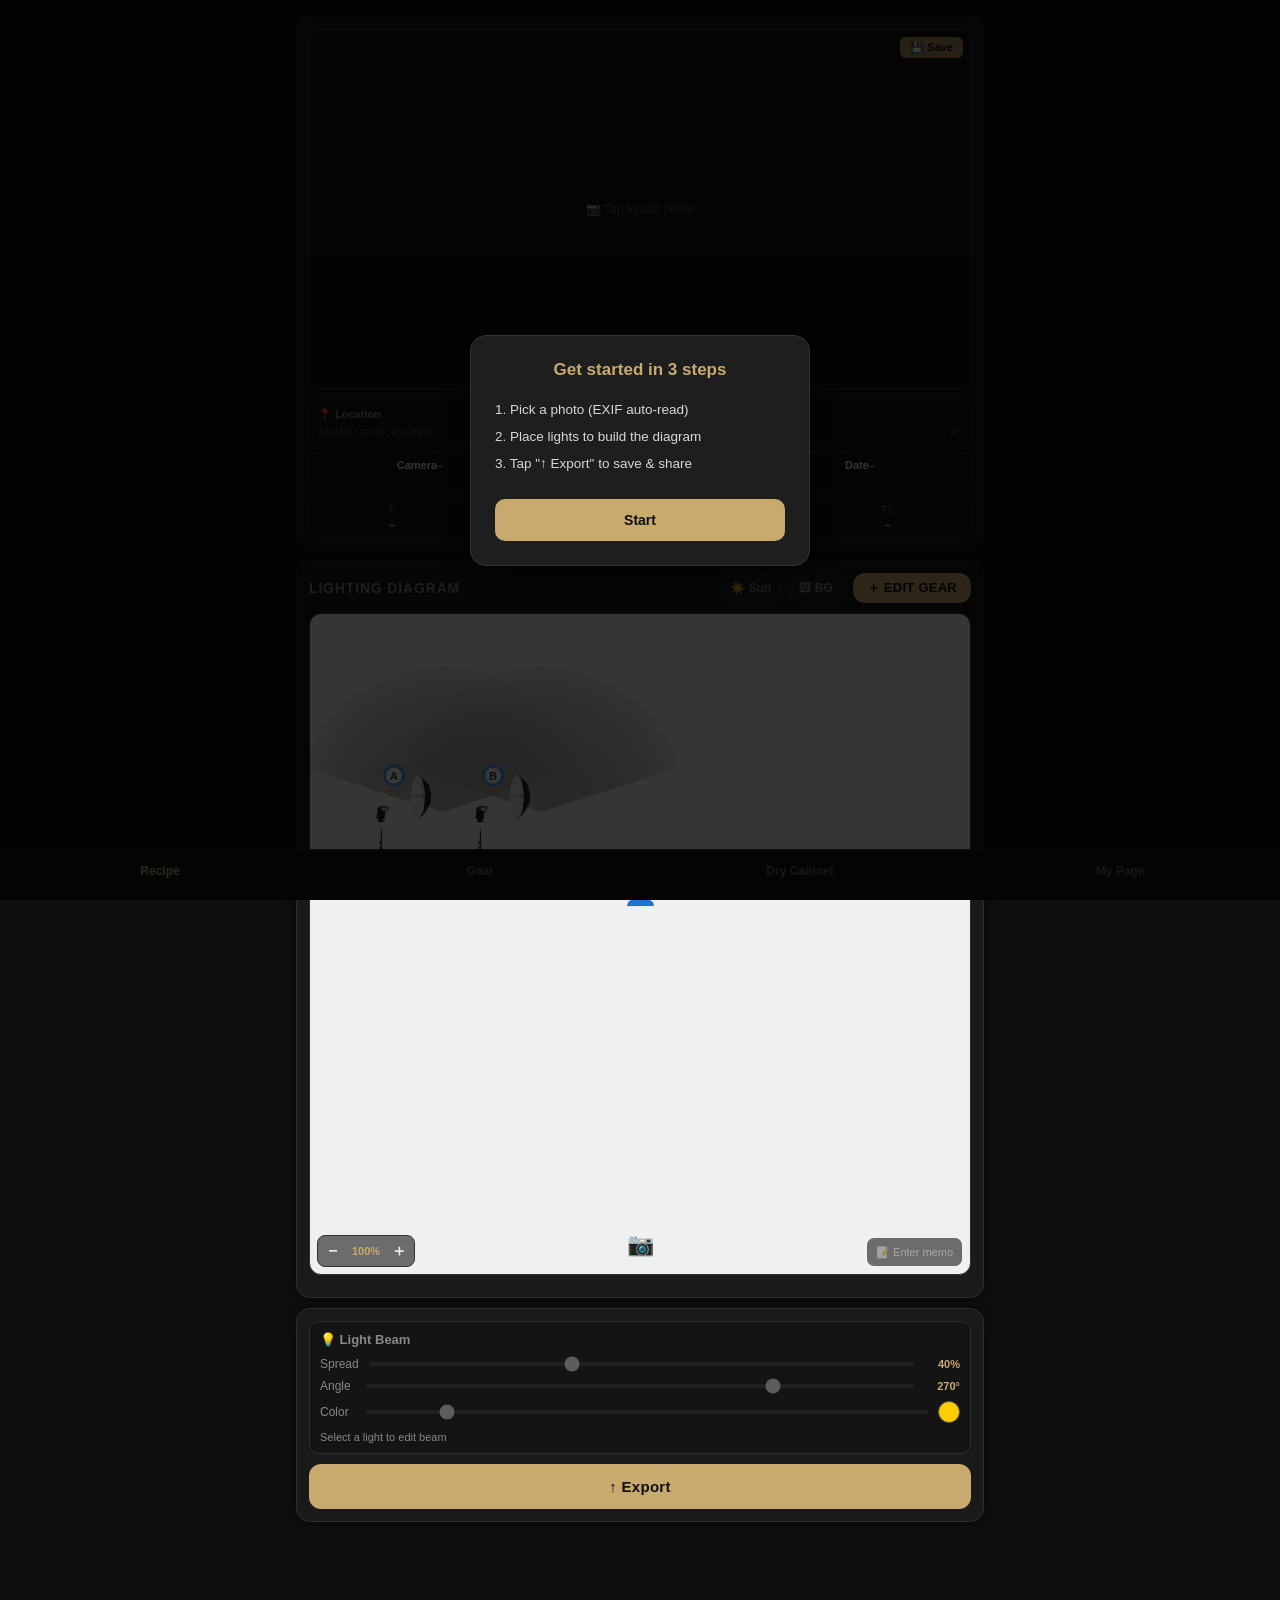
==== commit 4c31b6dc: "Export: drop the URL caption under the QR, default the extra 2D diagram to off, remove the QR notice" ====
--- a/index.html
+++ b/index.html
@@ -3707,8 +3707,7 @@
     else line=test;
   }
   if(line&&ly<=S.y+S.size-30) ctx.fillText(line.trimEnd(),S.PADDING,ly);
-  ctx.font='11px -apple-system,sans-serif'; ctx.fillStyle=S.SUB;
-  ctx.fillText(url,S.PADDING,S.y+S.size-8);
+  // 9/16 URL の文字は載せない（ユーザー指示「情報が多すぎる」。写真アプリの Live Text が小さな URL 文字を誤読して 404 になった実機FBもある）
 }
 
 // 3面ビューの別画像。views={img:縦長JPEG(真上→側面→正面), w, h:[各段の高さ]}（3D側 captureViews3D が作る）
@@ -3864,7 +3863,7 @@
       </label>
       <!-- ⭐9/13 3Dの絵があるレシピだけ表示（openExportModal で切替）。テスター要望「3Dと2Dの図を同時出力」＋3面ビュー -->
       <label class="export-check-row" id="exportBothRow" style="display:none">
-        <input type="checkbox" id="exportBoth" checked>
+        <input type="checkbox" id="exportBoth">
         <span data-i18n="inclDiag2D">🗺️ 2Dの図も付ける（3D図の下）</span>
       </label>
       <label class="export-check-row" id="exportViewsRow" style="display:none">
@@ -3887,7 +3886,6 @@
         <input type="checkbox" id="exportQr" checked>
         <span data-i18n="inclQr">🔳 QRコードを画像に載せる</span>
       </label>
-      <div style="font-size:10px;color:#777;line-height:1.5;margin:-2px 0 6px 2px" data-i18n="qrNotice">※ 保存した画像をマイページの「画像から読み込む」で選ぶと、このレシピを取り込めます</div>
       <div style="font-size:10px;color:#777;line-height:1.5;margin:-2px 0 6px 2px" data-i18n="shareLinkNotice">※ リンクには図・機材名・3Dの配置と、上でチェックした情報が入ります。写真は入りません。リンクを受け取った人は誰でも開けます</div>
     </div>
     <button class="btn-export-go" onclick="doExport()" data-i18n="exportGo">📸 カメラロールに保存</button>
